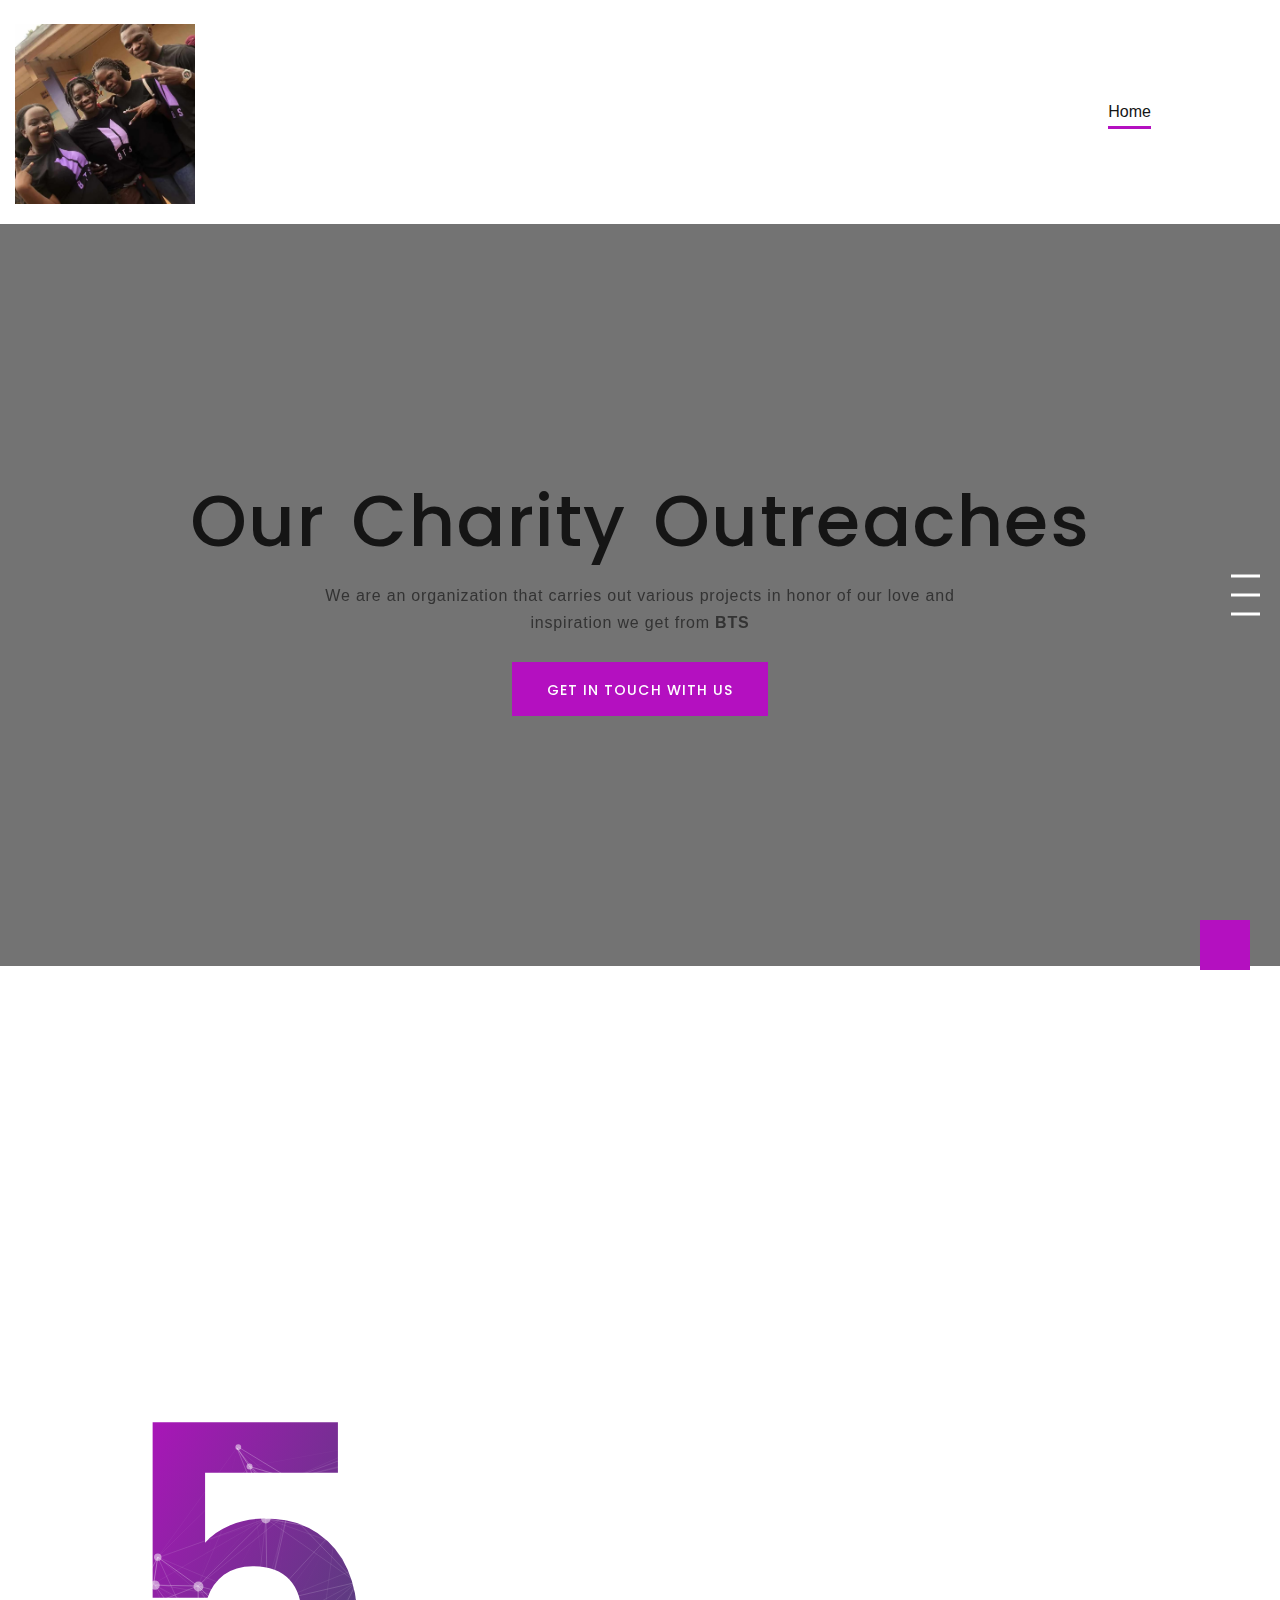
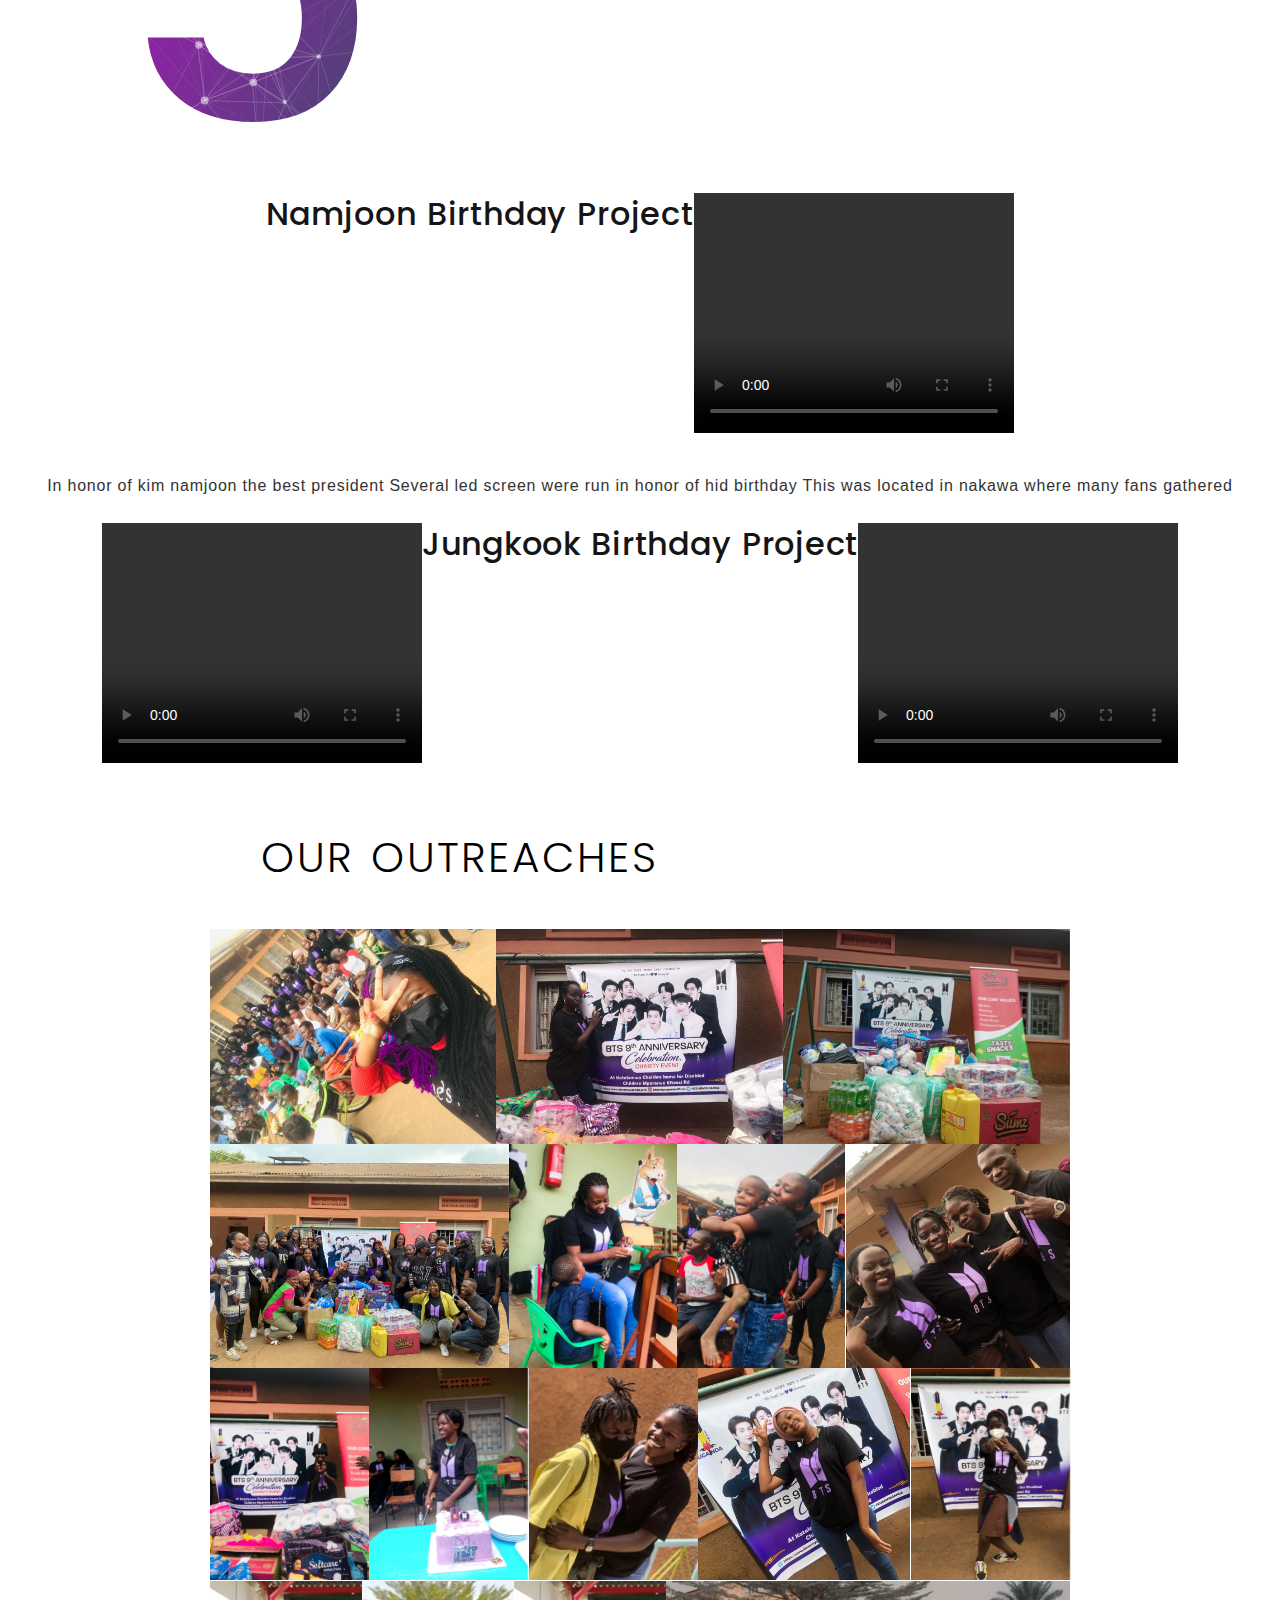
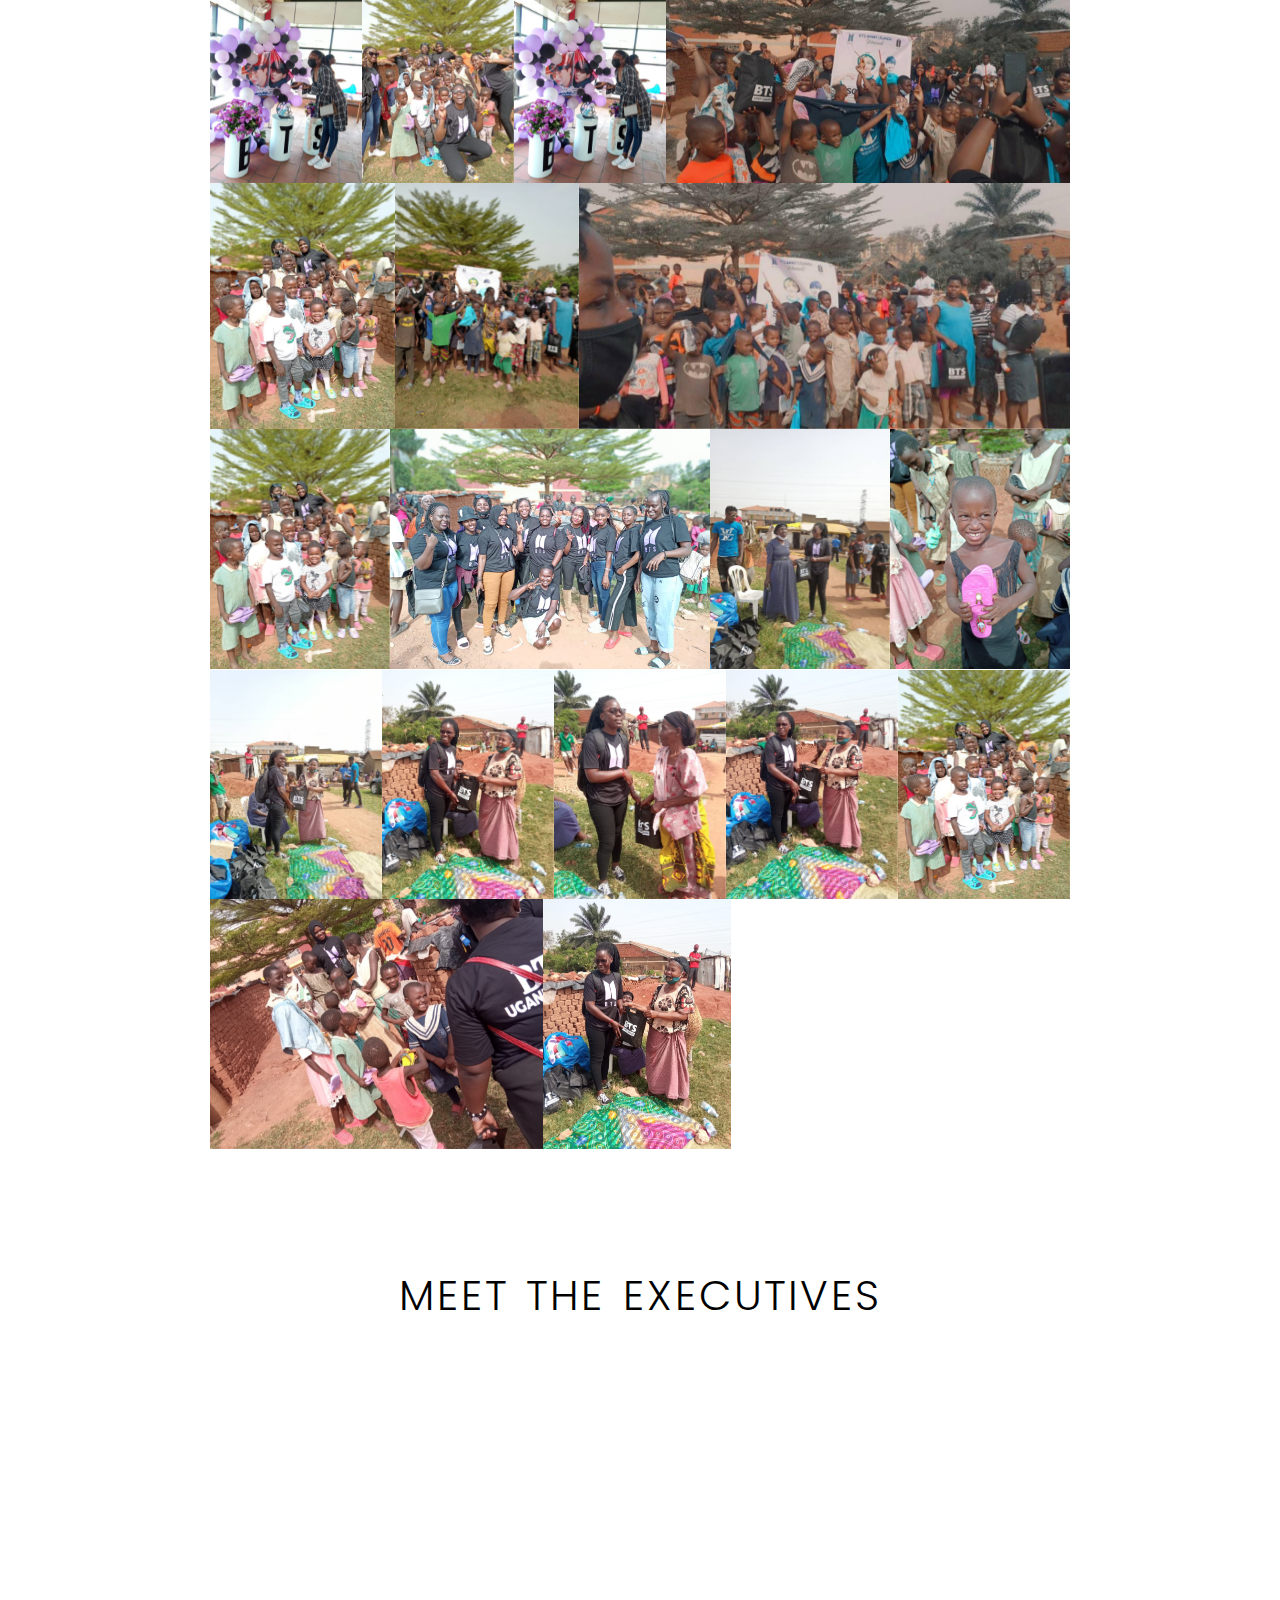
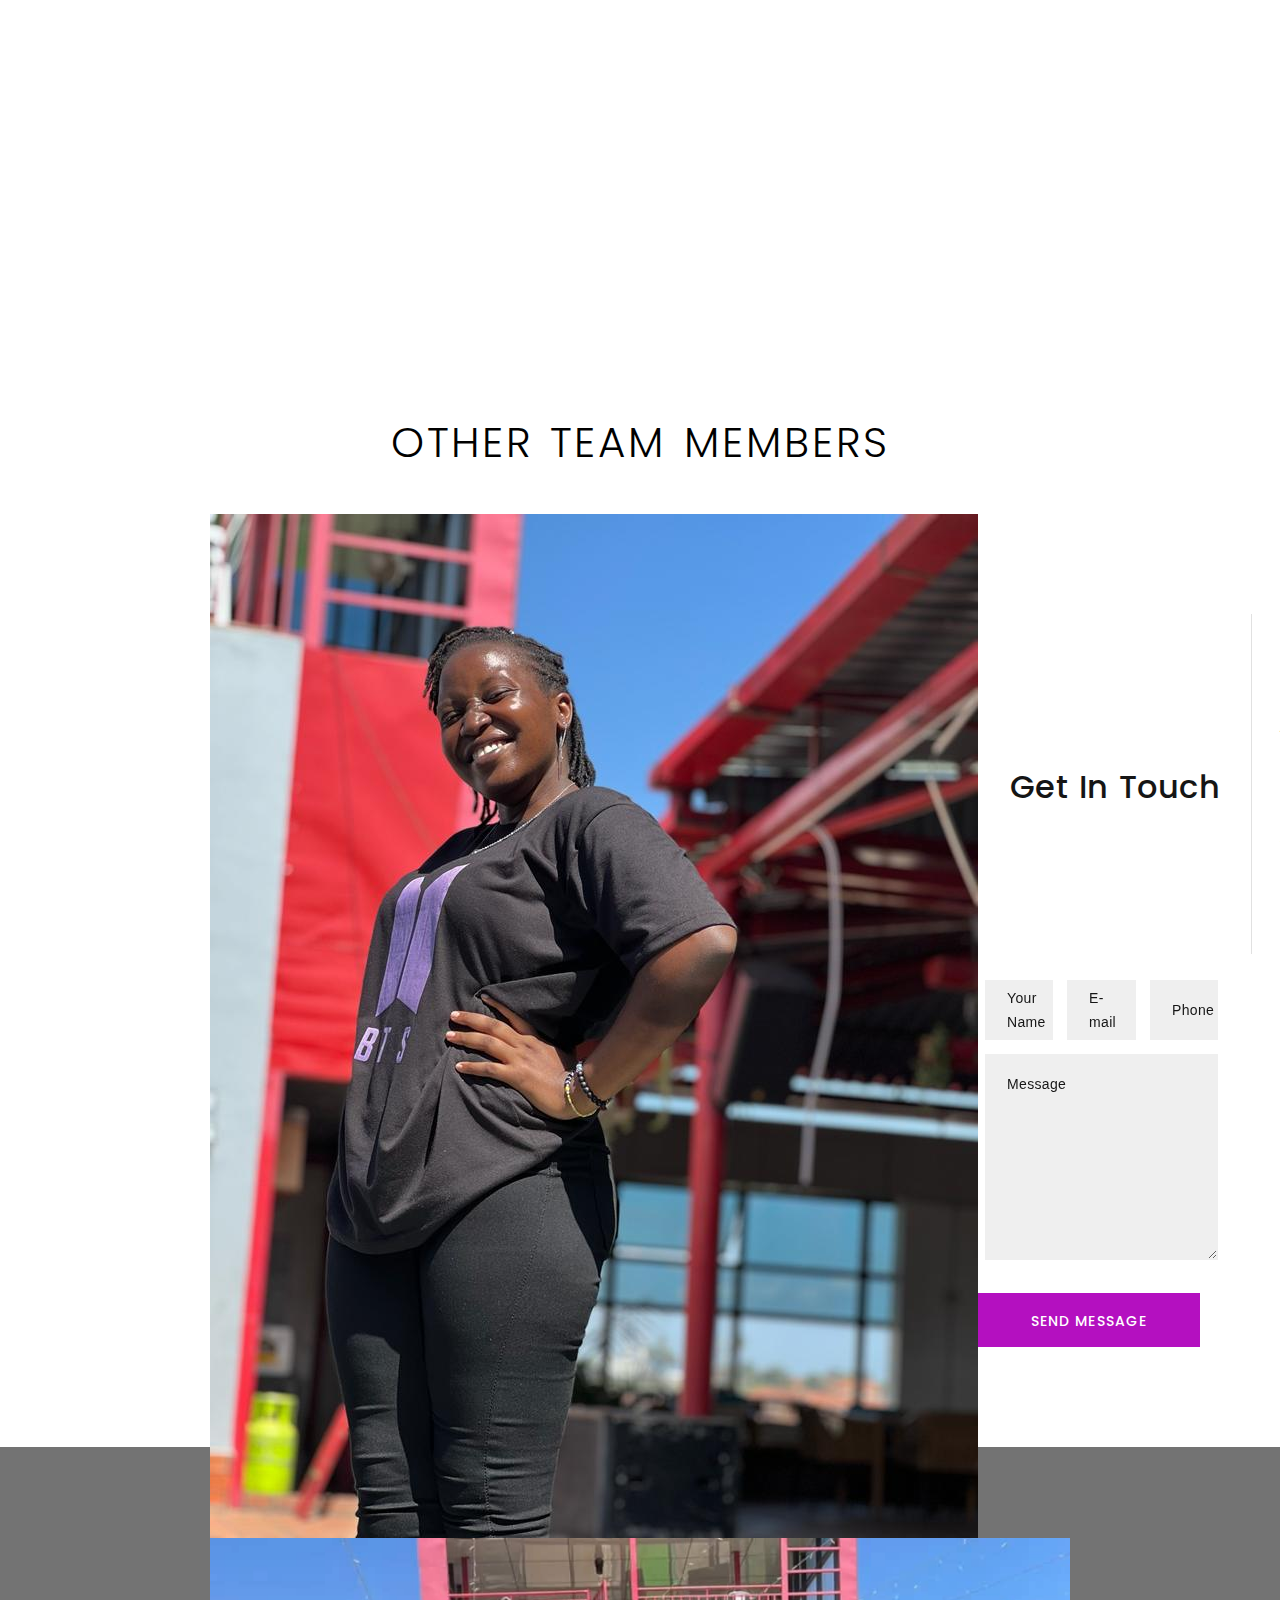
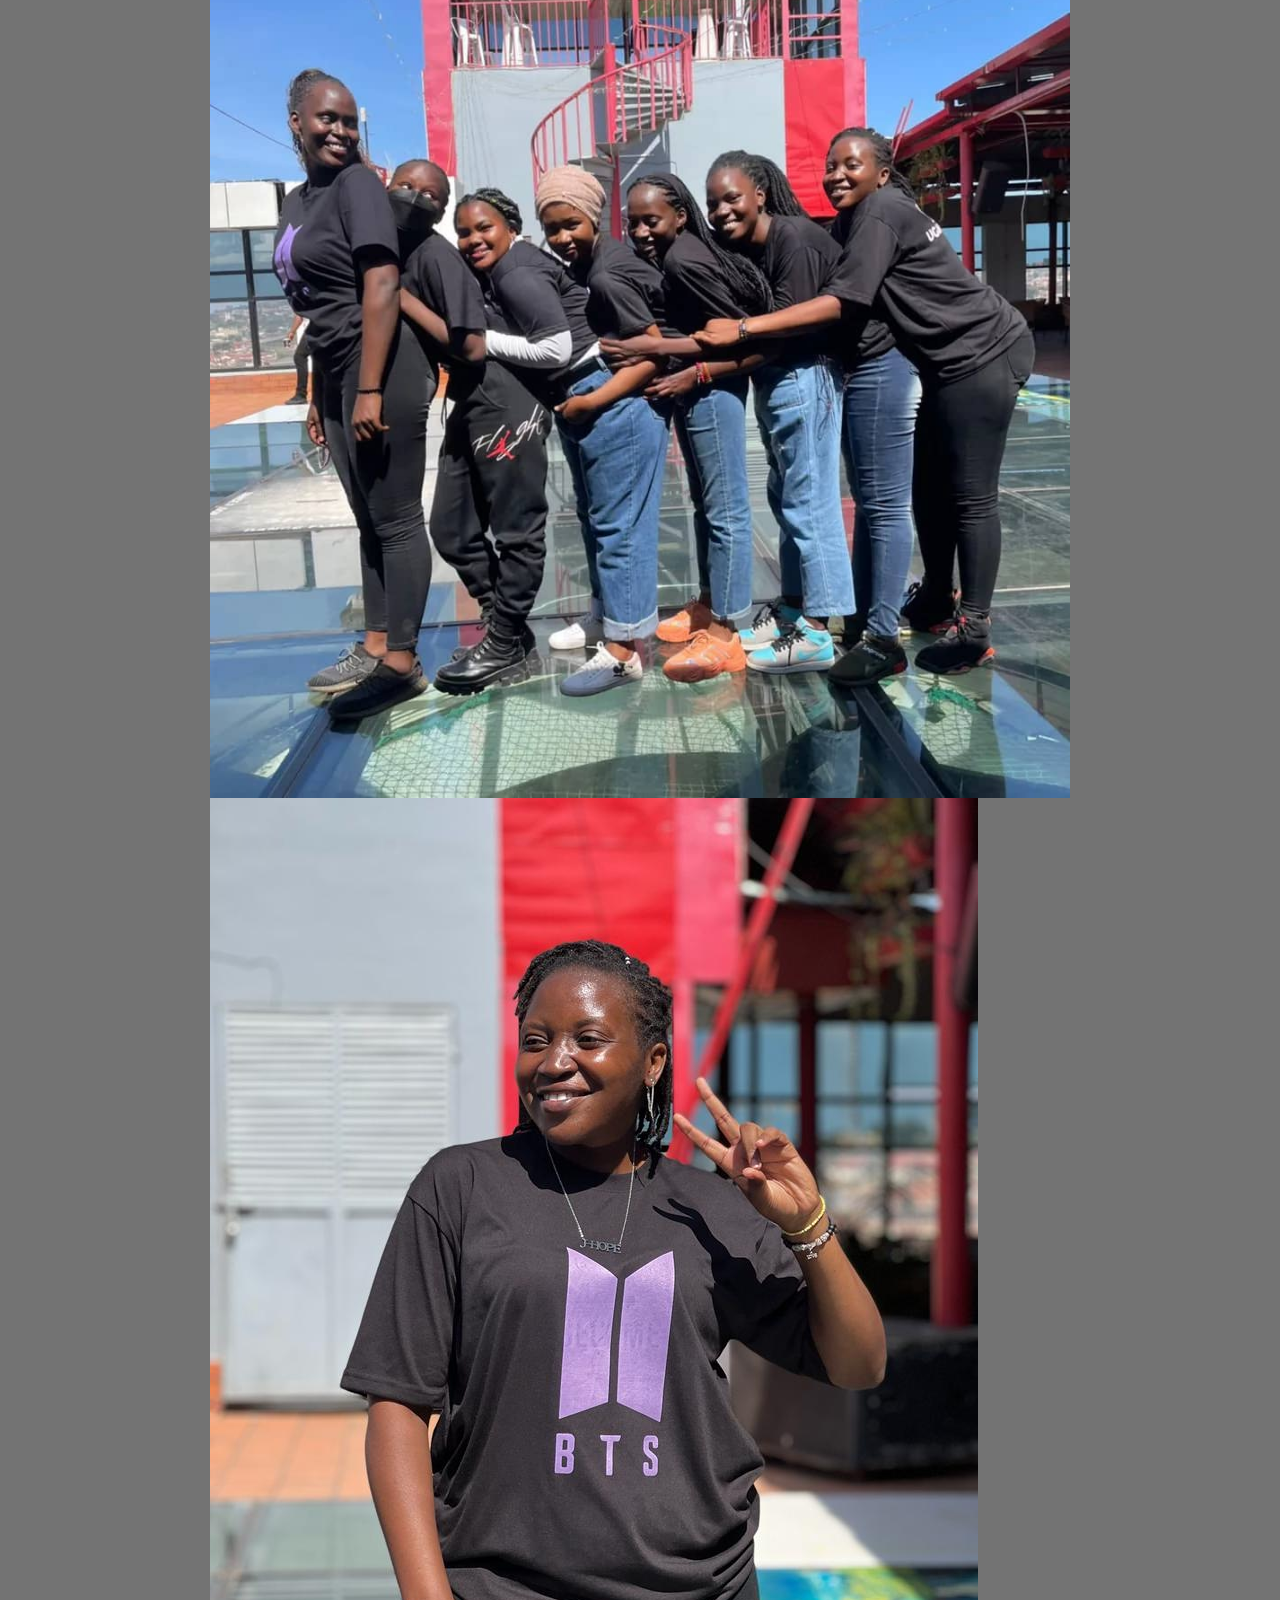
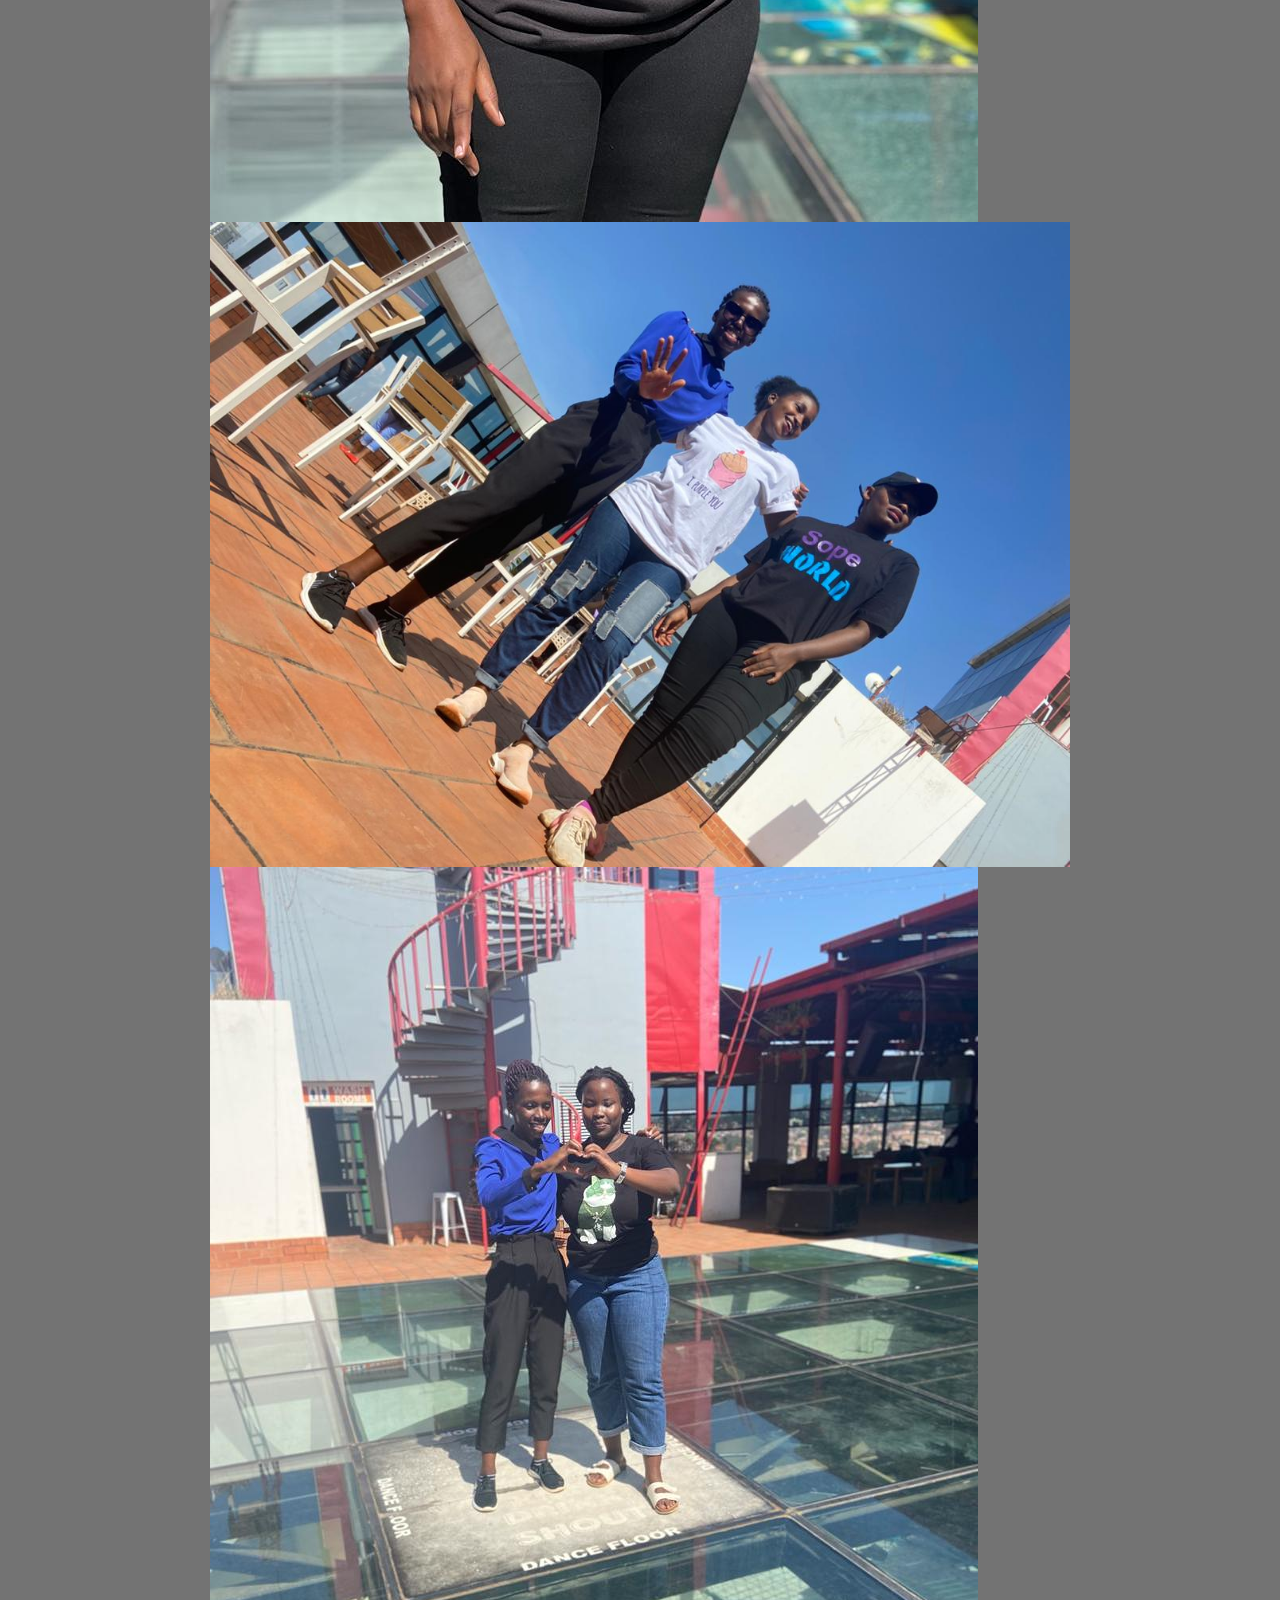
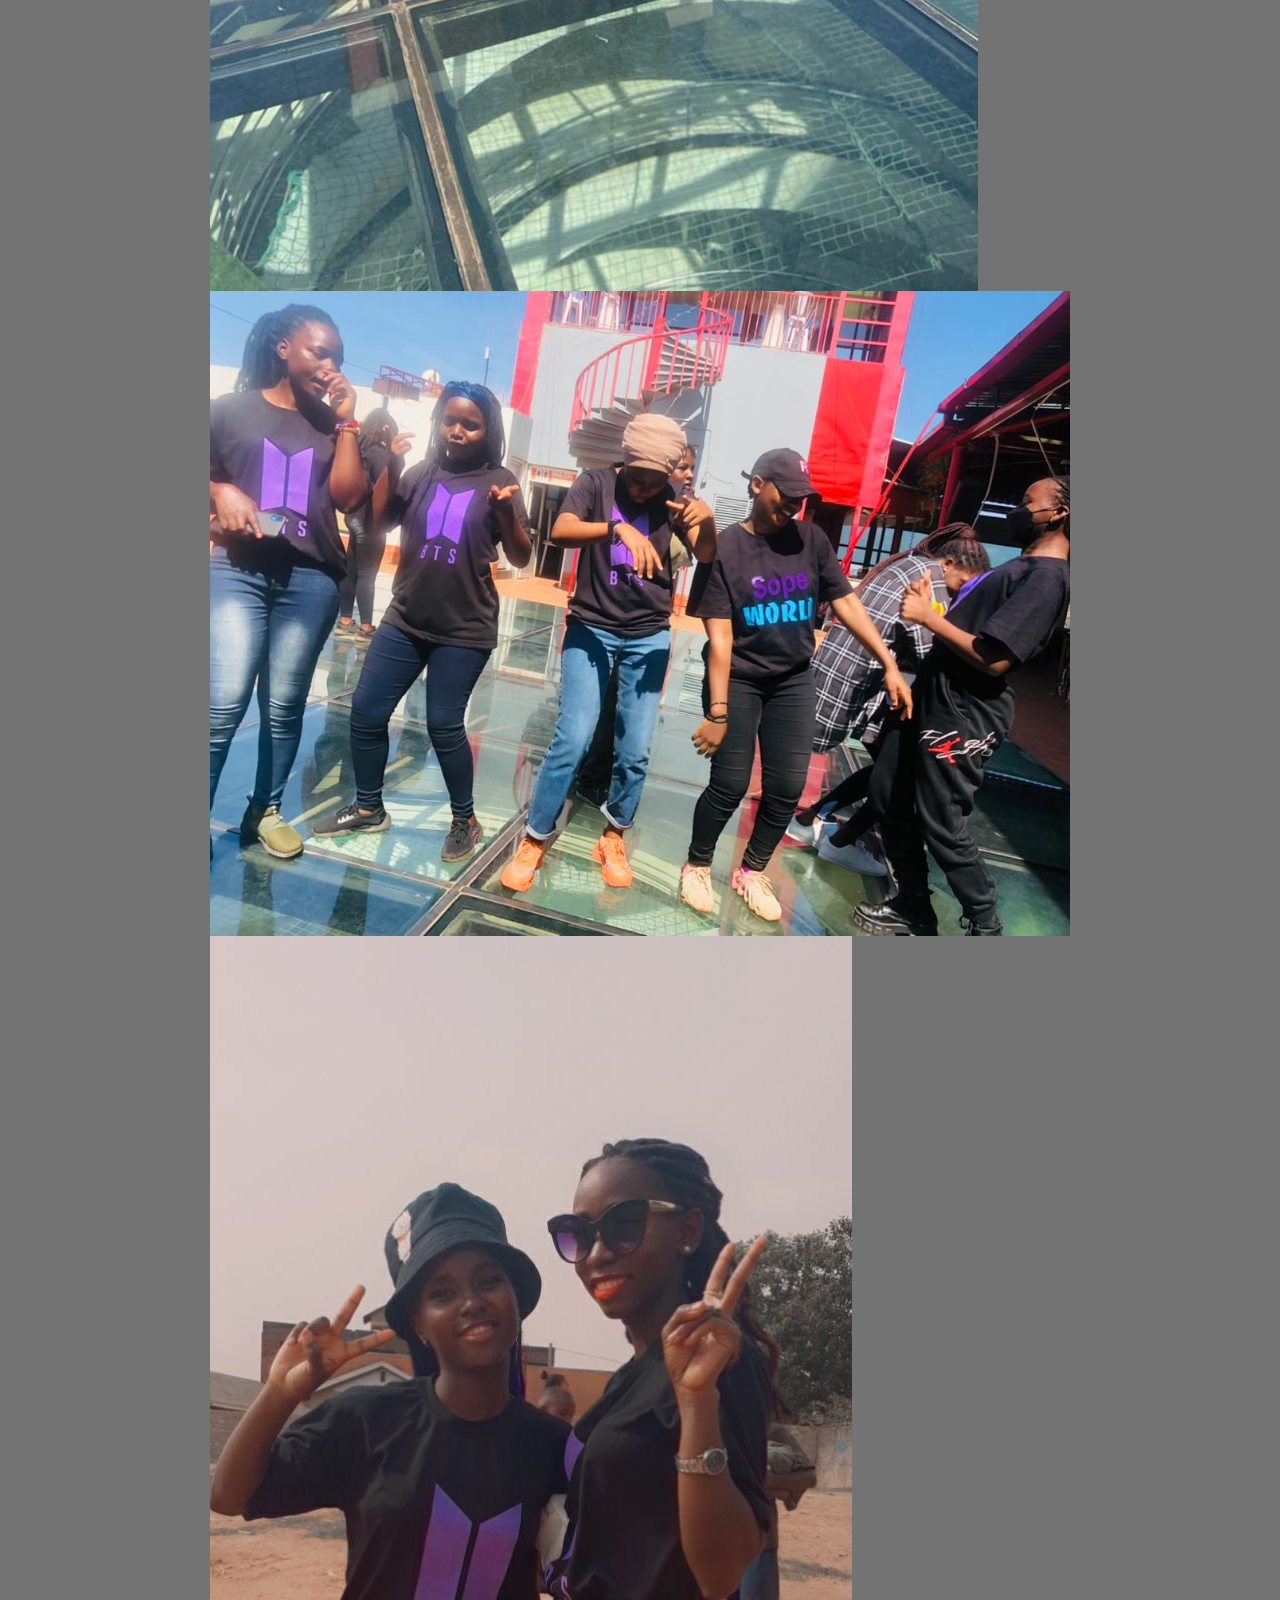
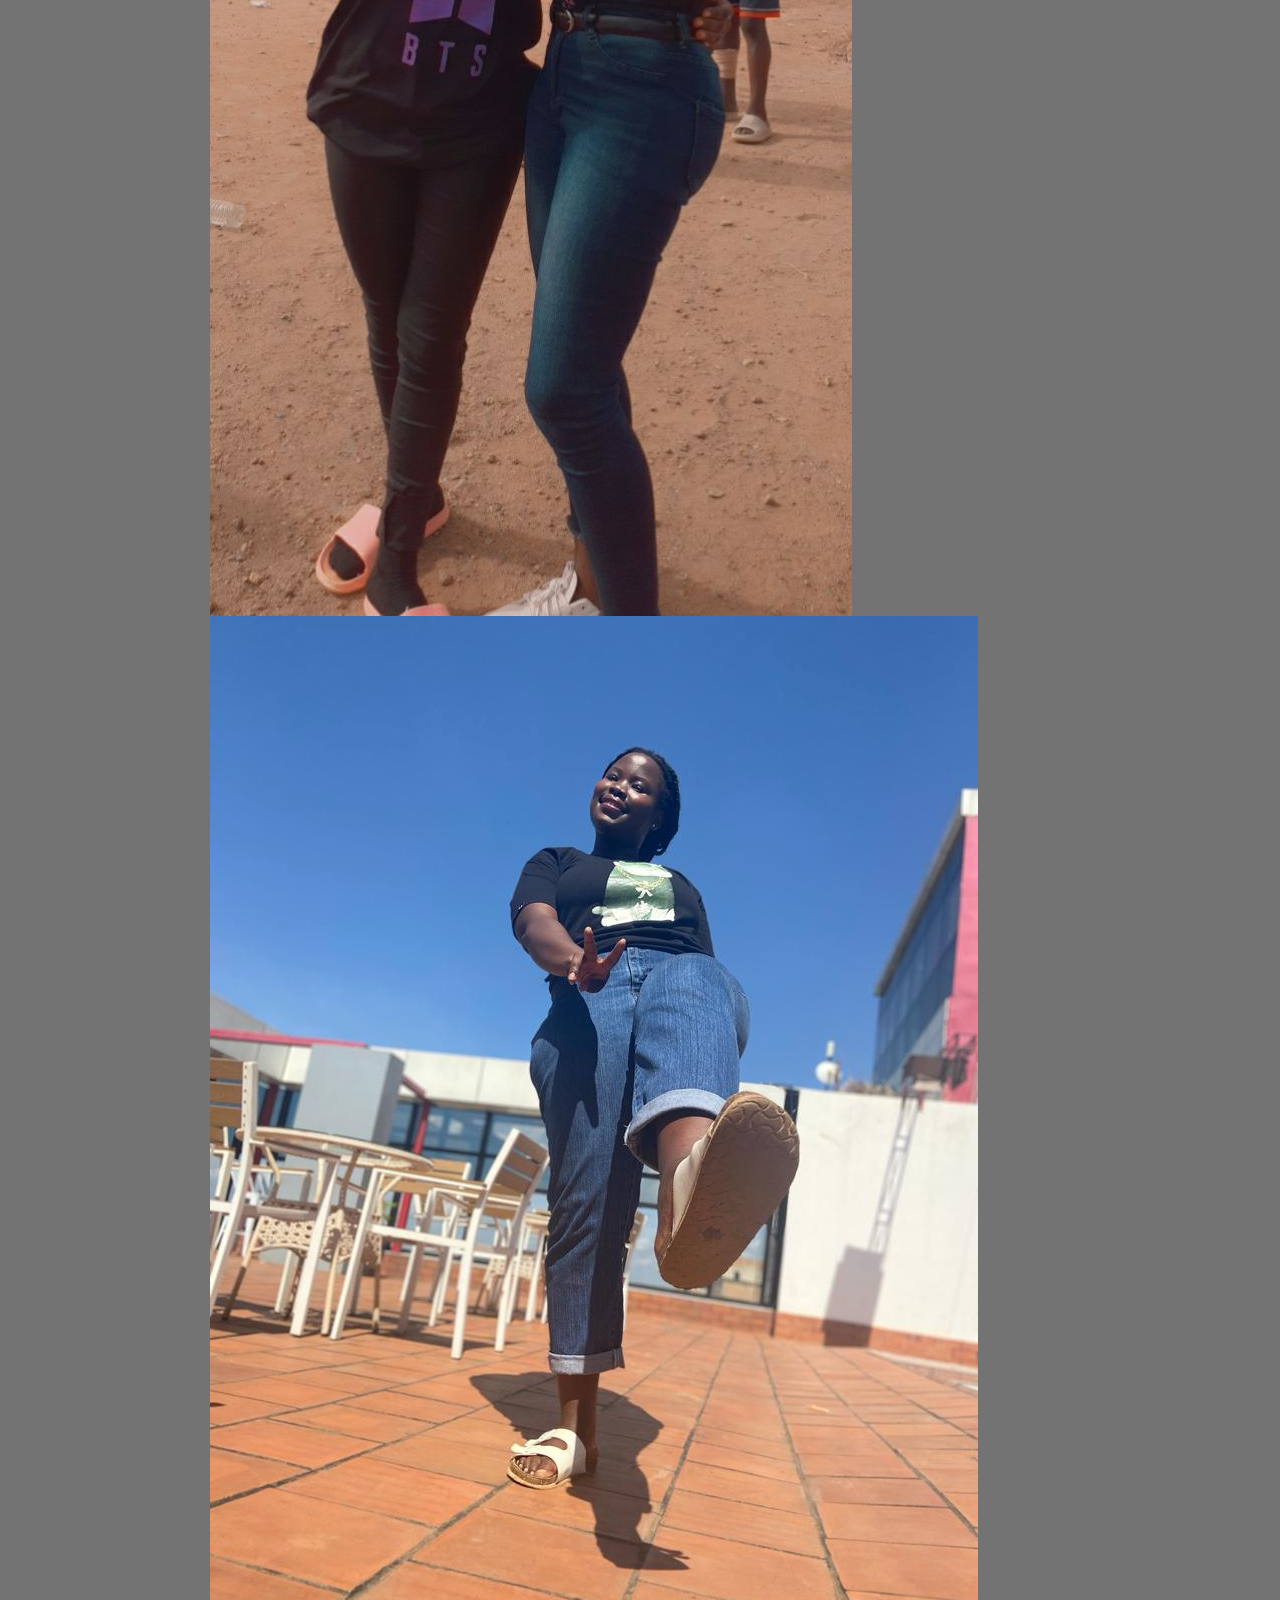
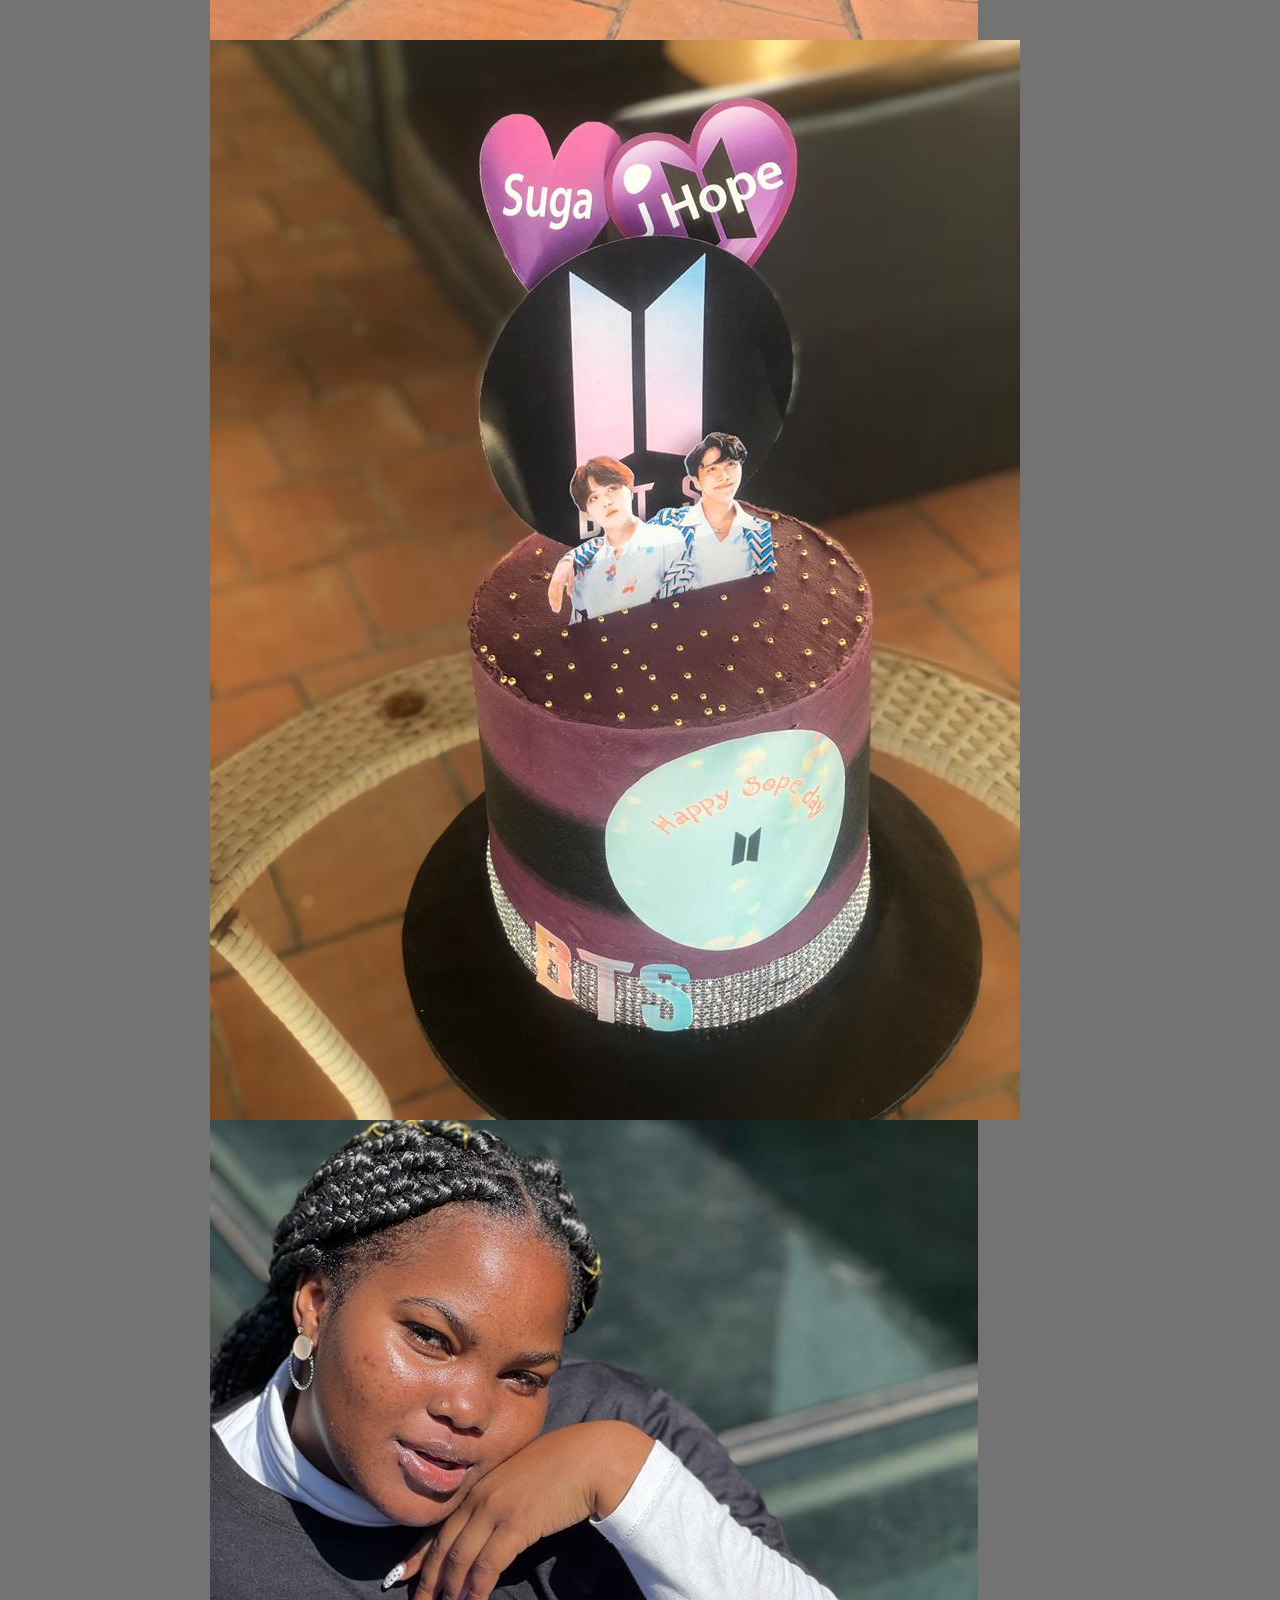
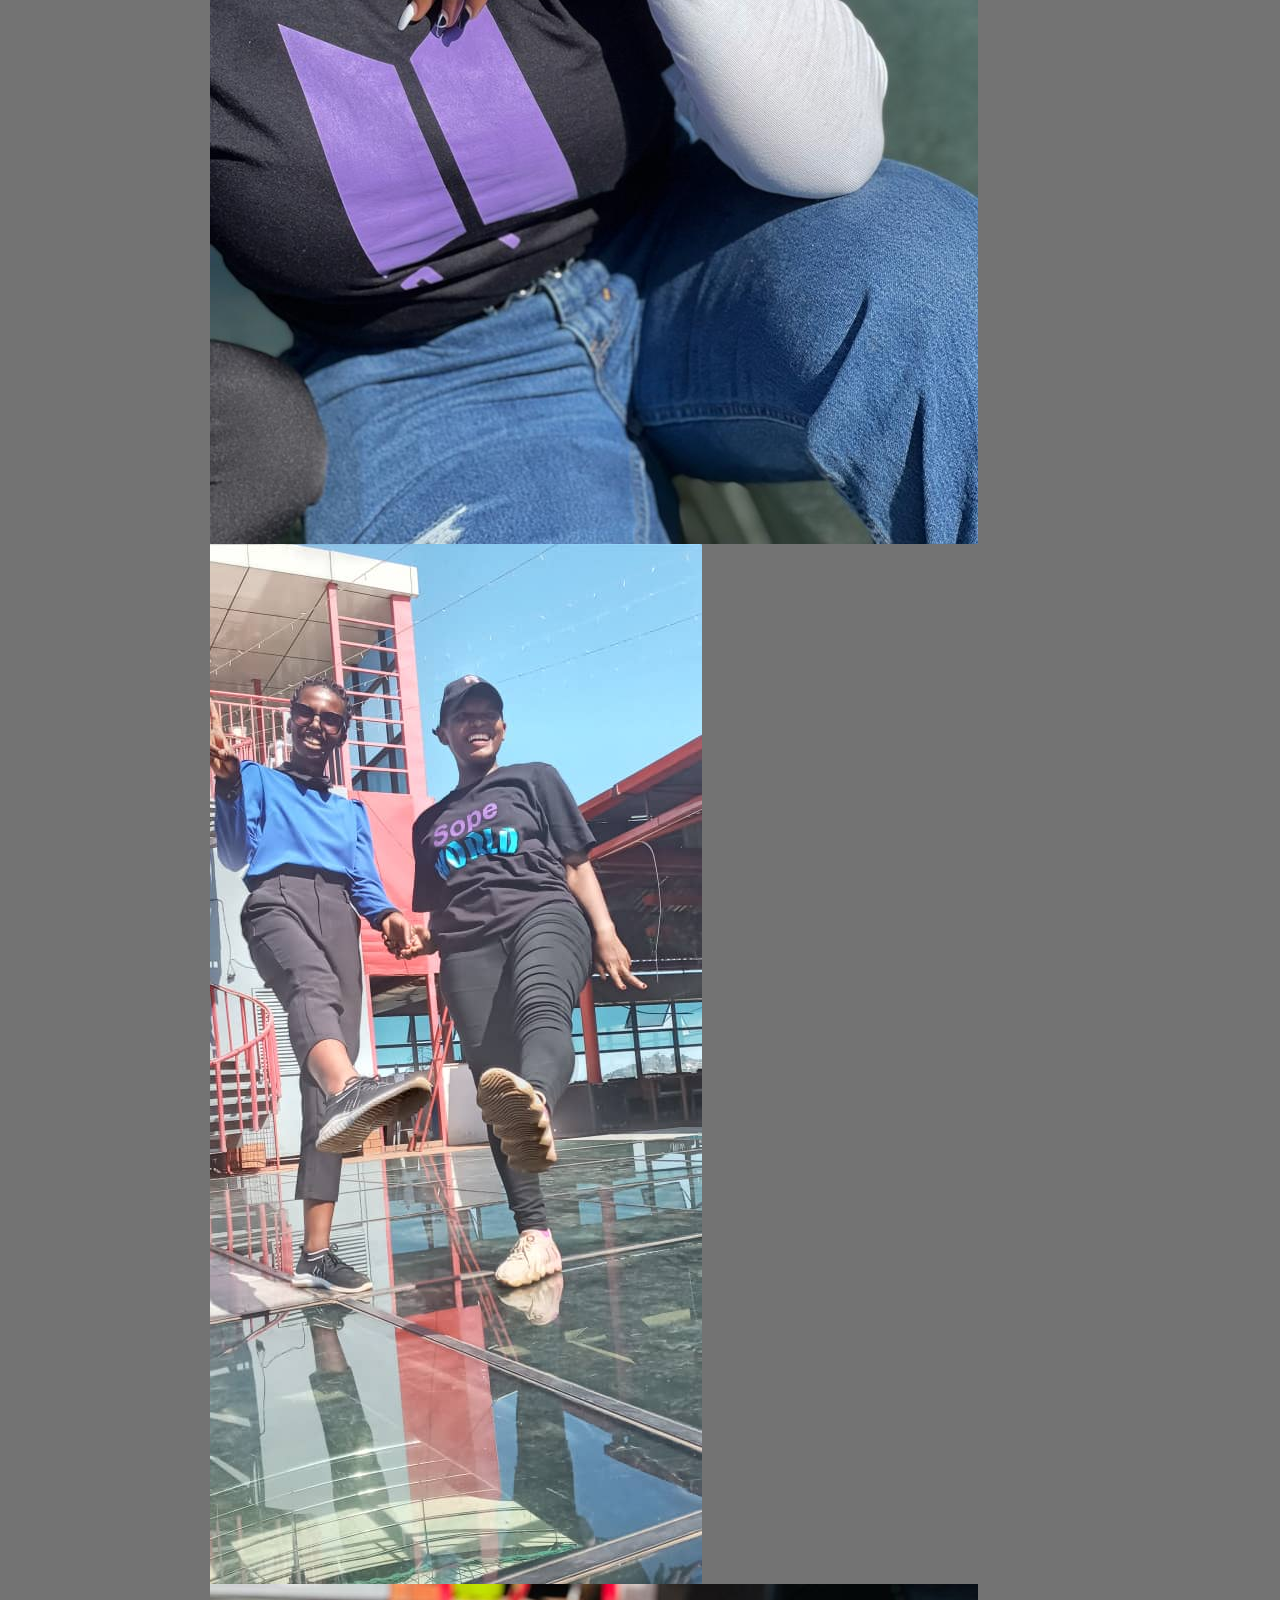
==== projects.html @ e6d438ee "update gallery" ====
<!DOCTYPE html>
<html class="wide wow-animation" lang="en">

<head>
    <title>BTS Army Uganda</title>
    <meta name="format-detection" content="telephone=no">
    <meta name="description" content="This BTS Army Funbase website. Youths full of passion of serving the youths in several communities of the country." />

    <meta name="viewport" content="width=device-width, height=device-height, initial-scale=1.0, maximum-scale=1.0, user-scalable=0">
    <meta http-equiv="X-UA-Compatible" content="IE=edge">
    <meta charset="utf-8">
    <link rel="icon" href="./assets/img/logo.png" type="image/x-icon">

    <!-- font awesome -->
    <link rel=”stylesheet” href=”https://cdnjs.cloudflare.com/ajax/libs/font-awesome/4.7.0/css/font-awesome.min.css”>
    <!-- /font-awesome -->



    <!-- Stylesheets-->
    <link rel="stylesheet" type="text/css" href="//fonts.googleapis.com/css?family=Poppins:400,500,600%7CTeko:300,400,500%7CMaven+Pro:500">
    <link rel="stylesheet" href="./assets2/css/bootstrap.css">
    <link rel="stylesheet" href="./assets2/css/fonts.css">
    <link rel="stylesheet" href="./assets2/css/style.css">
    <link rel="icon" type="image/png" href="./assets/img/favicon.png">
    <link rel="stylesheet" href="https://fonts.googleapis.com/icon?family=Material+Icons">
    <style>
        .ie-panel {
            display: none;
            background: #212121;
            padding: 10px 0;
            box-shadow: 3px 3px 5px 0 rgba(0, 0, 0, .3);
            clear: both;
            text-align: center;
            position: relative;
            z-index: 1;
        }
        
        html.ie-10 .ie-panel,
        html.lt-ie-10 .ie-panel {
            display: block;
        }
        
        .fa:hover {
            opacity: 0.9;
        }
    </style>
</head>

<body>

    <div class="page">
        <div id="home">
            <div class="rd-navbar-wrap">
                <nav class="rd-navbar rd-navbar-classic" data-layout="rd-navbar-fixed" data-sm-layout="rd-navbar-fixed" data-md-layout="rd-navbar-fixed" data-md-device-layout="rd-navbar-fixed" data-lg-layout="rd-navbar-static" data-lg-device-layout="rd-navbar-fixed"
                    data-xl-layout="rd-navbar-static" data-xl-device-layout="rd-navbar-static" data-xxl-layout="rd-navbar-static" data-xxl-device-layout="rd-navbar-static" data-lg-stick-up-offset="46px" data-xl-stick-up-offset="46px" data-xxl-stick-up-offset="46px"
                    data-lg-stick-up="true" data-xl-stick-up="true" data-xxl-stick-up="true">
                    <div class="rd-navbar-main-outer">
                        <div class="rd-navbar-main">
                            <!-- RD Navbar Panel-->
                            <div class="rd-navbar-panel">
                                <!-- RD Navbar Toggle-->
                                <button class="rd-navbar-toggle" data-rd-navbar-toggle=".rd-navbar-nav-wrap"><span></span></button>
                                <!-- RD Navbar Brand-->
                                <div class="rd-navbar-brand">
                                    <a class="brand" href="index.html"><img src="./assets/img/pro.jpg" alt="index" width="600" height="50" /></a>
                                </div>
                            </div>
                            <div class="rd-navbar-main-element">
                                <div class="rd-navbar-nav-wrap">
                                  
                                    <ul class="rd-navbar-nav">
                                        <li class="rd-nav-item active"><a class="rd-nav-link" href="./index.html" margin="50px" width="100%">Home</a></li>

                                    </ul>
                                </div>
                            </div>
                        </div>
                    </div>
                </nav>
            </div>
            </header>

            <!-- Swiper-->
            <section class="section swiper-container swiper-slider swiper-slider-classic" data-loop="true" data-autoplay="4859" data-simulate-touch="true" data-direction="vertical" data-nav="false">
                <div class="swiper-wrapper text-center">
                    <div class="swiper-slide" data-slide-bg="./assets/img/pro2.jpeg">
                        <div class="swiper-slide-caption section-md">
                            <div class="container">
                                <h1 data-caption-animate="fadeInLeft" data-caption-delay="0">Our Charity Outreaches</h1>
                                <p class="text-width-large" data-caption-animate="fadeInRight" data-caption-delay="100">We are an organization that carries out various projects in honor of our love and inspiration we get from <strong>BTS</strong> </p><a class="button button-primary button-ujarak" href="#modalCta" data-toggle="modal" data-caption-animate="fadeInUp"
                                    data-caption-delay="200">Get in Touch with us</a>
                            </div>
                        </div>
                    </div>
                    <div class="swiper-slide" data-slide-bg="images/slider-1-slide-4-1770x742.jpg">
                        <div class="swiper-slide-caption section-md">
                            <div class="container">
                                <h1 data-caption-animate="fadeInLeft" data-caption-delay="0">Collaborative Team</h1>
                                <p class="text-width-large" data-caption-animate="fadeInRight" data-caption-delay="100">We are a team of youths full of passion to giving back to the communities that we live in.</p><a class="button button-primary button-ujarak" href="#modalCta" data-toggle="modal" data-caption-animate="fadeInUp" data-caption-delay="200">Get in touch</a>
                            </div>
                        </div>
                    </div>
                    <div class="swiper-slide" data-slide-bg="images/slider-1-slide-6-1770x742.jpg">
                        <div class="swiper-slide-caption section-md">
                            <div class="container">
                                <h1 data-caption-animate="fadeInLeft" data-caption-delay="0">Lead by our core value to giving back. </h1>
                                <p class="text-width-large" data-caption-animate="fadeInRight" data-caption-delay="100">We work on the core principles of our Army which are <br>love <br>Charity <br>integrity </p><a class="button button-primary button-ujarak" href="#modalCta" data-toggle="modal" data-caption-animate="fadeInUp" data-caption-delay="200">Get in touch</a>
                            </div>
                        </div>
                    </div>
                </div>
                <!-- Swiper Pagination-->
                <div class="swiper-pagination__module">
                    <div class="swiper-pagination__fraction"><span class="swiper-pagination__fraction-index">00</span><span class="swiper-pagination__fraction-divider">/</span><span class="swiper-pagination__fraction-count">00</span></div>
                    <div class="swiper-pagination__divider"></div>
                    <div class="swiper-pagination"></div>
                </div>
            </section>

        </div>

        <!-- Latest Projects-->
        <section class="section section-sm section-fluid bg-default text-center" id="projects">
            <div class="container-fluid">
                <h2 class="wow fadeInLeft">Latest Outreaches</h2>
                <p class="quote-jean wow fadeInRight" data-wow-delay=".1s">5 Years of charity work, we have visted several disability homes by a shared love for global superstars (BTS) working together to improve the world around us by, giving back to the community, promoting self-love and spreading positivity
                    through music which motivates the youths</p>

            </div>
        </section>

        <!-- Years of experience-->
        <section class="section section-sm bg-default">
            <div class="container">
                <div class="row row-30 row-xl-24 justify-content-center align-items-center align-items-lg-start text-left">
                    <div class="col-md-6 col-lg-5 col-xl-4 text-center">
                        <a class="text-img" href="#">
                            <div id="particles-js"></div><span class="counter">5</span></a>
                    </div>
                    <div class="col-sm-8 col-md-6 col-lg-5 col-xl-4">
                        <div class="text-width-extra-small offset-top-lg-24 wow fadeInUp">
                            <h3 class="title-decoration-lines-left">Years of Charity</h3>
                            <p class="text-gray-500">working hand in hand to support the the youths of different background.</p><a class="button button-secondary button-pipaluk" href="#">Get in touch</a>
                        </div>
                    </div>
                    <div class="col-sm-10 col-md-8 col-lg-6 col-xl-4 wow fadeInRight" data-wow-delay=".1s">
                        <div class="row justify-content-center border-2-column offset-top-xl-26">
                            <div class="col-9 col-sm-6">
                                <div class="counter-amy">
                                    <div class="counter-amy-number"><span class="counter">1</span><span class="symbol">k</span>
                                    </div>
                                    <h6 class="counter-amy-title">Youths Supported</h6>
                                </div>
                            </div>
                            <div class="col-9 col-sm-6">
                                <div class="counter-amy">
                                    <div class="counter-amy-number"><span class="counter">400</span>
                                    </div>
                                    <h6 class="counter-amy-title">Team Members</h6>
                                </div>
                            </div>
                            <div class="col-9 col-sm-6">
                                <div class="counter-amy">
                                    <div class="counter-amy-number"><span class="counter">9</span>
                                    </div>
                                    <h6 class="counter-amy-title">communities reached</h6>
                                </div>
                            </div>
                            <div class="col-9 col-sm-6">
                                <div class="counter-amy">
                                    <div class="counter-amy-number"><span class="counter">18</span>
                                    </div>
                                    <h6 class="counter-amy-title">Outreaches</h6>
                                </div>
                            </div>
                        </div>
                    </div>
                   
                    <h3>   Namjoon birthday project </h3>
                   <video width="320" height="240" controls>
  <source src="./assets/img/jeon.mp4" type="video/mp4">



</video>
             <p>In honor of kim namjoon the best president

Several led screen were run in honor of hid birthday 

This was located in nakawa where many fans gathered</p>
                    
                    
    <video width="320" height="240" controls>

  <source src="./assets/img/kim.mp4" type="video/mp4">
                     
</video>  
                    <h3> Jungkook birthday project </h3>
                    
      <video width="320" height="240" controls>
  
                       <source src="./assets/img/kim2.mp4" type="video/mp4">
</video> 
                    
                    
                    
                    

    

		

		<div class="m-p-g">

			<div class="m-p-g__thumbs" data-google-image-layout data-max-height="250">

                <h2>Our outreaches</h2>

		<a href="#"><img src="./assets/img/projects/showcase6.jpg  " data-full="./assets/img/projects/showcase6.jpg" class="m-p-g__thumbs-img" /></a>

        <a href="#"><img src="./assets/img/projects/charity3.jpg" data-full="./assets/img/projects/charity3.jpg" class="m-p-g__thumbs-img" /></a>

        <a href="#"><img src="./assets/img/projects/charity4.jpg" data-full="./assets/img/projects/charity4.jpg" class="m-p-g__thumbs-img" /></a>

        <a href="#"><img src="./assets/img/projects/charity5.jpg" data-full="./assets/img/projects/charity5.jpg" class="m-p-g__thumbs-img" /></a>

        <a href="#"><img src="./assets/img/projects/care.jpg" data-full="./assets/img/projects/care.jpg" class="m-p-g__thumbs-img" /></a>

        <a href="#"><img src="./assets/img/projects/care3.jpg" data-full="./assets/img/projects/care3.jpg" class="m-p-g__thumbs-img" /></a>

        <a href="#"><img src="./assets/img/projects/group1.jpg" data-full="./assets/img/projects/group1.jpg" class="m-p-g__thumbs-img" /></a>

        <a href="#"><img src="./assets/img/slider-3.jpg" data-full="./assets/img/slider-3.jpg" class="m-p-g__thumbs-img" /></a>

        <a href="#"><img src="./assets/img/projects/celebrate.jpg" data-full="./assets/img/projects/celebrate.jpg" class="m-p-g__thumbs-img" /></a>

        <a href="#"><img src="./assets/img/projects/showcase5.jpg" data-full="./assets/img/projects/showcase5.jpg" class="m-p-g__thumbs-img" /></a>

        <a href="#"><img src="./assets/img/projects/zash.jpg" data-full="./assets/img/projects/zash.jpg" class="m-p-g__thumbs-img" /></a>

        <a href="#"><img src="./assets/img/projects/showcase2.jpg" data-full="./assets/img/projects/showcase2.jpg" class="m-p-g__thumbs-img" /></a>

        <a href="#"><img src="./assets/img/projects/zash (1).jpeg" data-full="./assets/img/projects/zash (1).jpeg" class="m-p-g__thumbs-img" /></a>

        <a href="#"><img src="./assets/img/projects/zash (41).jpeg" data-full="./assets/img/projects/zash (41).jpeg" class="m-p-g__thumbs-img" /></a>

        <a href="#"><img src="./assets/img/projects/zash (1).jpeg" data-full="./assets/img/projects/zash (1).jpeg" class="m-p-g__thumbs-img" /></a>

        <a href="#"><img src="./assets/img/projects/zash (37).jpeg" data-full="./assets/img/projects/zash (37).jpeg" class="m-p-g__thumbs-img" /></a>

        <a href="#"><img src="./assets/img/projects/zash (39).jpeg" data-full="./assets/img/projects/zash (39).jpeg" class="m-p-g__thumbs-img" /></a>
			<a href="#"><img src="./assets/img/projects/zash (43).jpeg" data-full="./assets/img/projects/zash (43).jpeg" class="m-p-g__thumbs-img" /></a>
			<a href="#"><img src="./assets/img/projects/zash (42).jpeg" data-full="./assets/img/projects/zash (42).jpeg" class="m-p-g__thumbs-img" /></a>
			<a href="#"><img src="./assets/img/projects/zash (39).jpeg" data-full="./assets/img/projects/zash (39).jpeg" class="m-p-g__thumbs-img" /></a>



            

			<a href="#"><img src="./assets/img/projects/zash (46).jpeg" data-full="./assets/img/projects/zash (46).jpeg" class="m-p-g__thumbs-img" /></a>
			<a href="#"><img src="./assets/img/projects/zash (49).jpeg" data-full="./assets/img/projects/zash (49).jpeg" class="m-p-g__thumbs-img" /></a>
			<a href="#"><img src="./assets/img/projects/zash (52).jpeg" data-full="./assets/img/projects/zash (52).jpeg" class="m-p-g__thumbs-img" /></a>
			<a href="#"><img src="./assets/img/projects/zash (53).jpeg" data-full="./assets/img/projects/zash (53).jpeg" class="m-p-g__thumbs-img" /></a>
			<a href="#"><img src="./assets/img/projects/zash (55).jpeg" data-full="./assets/img/projects/zash (55).jpeg" class="m-p-g__thumbs-img" /></a>
			<a href="#"><img src="./assets/img/projects/zash (56).jpeg" data-full="./assets/img/projects/zash (56).jpeg" class="m-p-g__thumbs-img" /></a>
			<a href="#"><img src="./assets/img/projects/zash (57).jpeg" data-full="./assets/img/projects/zash (57).jpeg" class="m-p-g__thumbs-img" /></a>
			<a href="#"><img src="./assets/img/projects/zash (59).jpeg" data-full="./assets/img/projects/zash (59).jpeg" class="m-p-g__thumbs-img" /></a>
			<a href="#"><img src="./assets/img/projects/zash (58).jpeg" data-full="./assets/img/projects/zash (58).jpeg" class="m-p-g__thumbs-img" /></a>
			<a href="#"><img src="./assets/img/projects/zash (60).jpeg" data-full="./assets/img/projects/zash (60).jpeg" class="m-p-g__thumbs-img" /></a>



        <!-- fullscreen --><div class="m-p-g__fullscreen"></div><!-- end fullscreen -->

			</div><!-- end m-p-g__thumbs -->

		</div><!-- end gallery -->


                   
                    
                </div>
            </div>

        </section>

        <!-- Meet The Team-->
        <section class="section section-sm section-fluid bg-default" id="team">
            <div class="container-fluid">
                <h2>Meet The Executives</h2>
                <div class="row row-sm row-30 justify-content-center">
                    <div class="col-md-6 col-lg-5 col-xl-3 wow fadeInRight">
                        <!-- Team Classic-->
                        <article class="team-classic team-classic-lg">
                            <a class="team-classic-figure" href="#"><img src="./assets/img/team/team-0.png" alt="" width="420" height="424" /></a>
                            <div class="team-classic-caption">
                                <h4 class="team-classic-name"><a href="#">Namatovu Rashidah</a></h4>
                                <p class="team-classic-status">Chairperson</p>
                            </div>
                        </article>
                    </div>
                    <div class="col-md-6 col-lg-5 col-xl-3 wow fadeInRight" data-wow-delay=".1s">
                        <!-- Team Classic-->
                        <article class="team-classic team-classic-lg">
                            <a class="team-classic-figure" href="#"><img src="./assets/img/team/team-1.png" alt="" width="420" height="424" /></a>
                            <div class="team-classic-caption">
                                <h4 class="team-classic-name"><a href="#">Nankabirwa Esther</a></h4>
                                <p class="team-classic-status">Human Rights Manager</p>
                            </div>
                        </article>
                    </div>
                    <div class="col-md-6 col-lg-5 col-xl-3 wow fadeInRight" data-wow-delay=".2s">
                        <!-- Team Classic-->
                        <article class="team-classic team-classic-lg">
                            <a class="team-classic-figure" href="#"><img src="./assets/img/team/team-3.png" alt="" width="420" height="424" /></a>
                            <div class="team-classic-caption">
                                <h4 class="team-classic-name"><a href="#">Namigadde Tracy</a></h4>
                                <p class="team-classic-status">Managing Director</p>
                            </div>
                        </article>
                    </div>
                    <div class="col-md-6 col-lg-5 col-xl-3 wow fadeInRight" data-wow-delay=".3s">
                        <!-- Team Classic-->
                        <article class="team-classic team-classic-lg">
                            <a class="team-classic-figure" href="#"><img src="assets/img/team/team-6.jpg" alt="Zash" width="420" height="424" /></a>
                            <div class="team-classic-caption">
                                <h4 class="team-classic-name"><a href="#">Mondera Zaharah</a></h4>
                                <p class="team-classic-status">Secretary</p>
                            </div>
                        </article>
                    </div>

                </div>
            </div>
                    <div class="m-p-g">

                        <div class="m-p-g__thumbs" data-google-image-layout data-max-height="250">
            
                            <h2>Other Team Members</h2>
            
                    <a href="#"><img src="./assets/img/members/zash (14).jpeg" data-full="./assets/img/members/zash (14).jpeg" class="m-p-g__thumbs-img" /></a>
            
                    <a href="#"><img src="./assets/img/members/zash (12).jpeg" data-full="./assets/img/members/zash (12).jpeg" class="m-p-g__thumbs-img" /></a>
            
                    <a href="#"><img src="./assets/img/members/zash (10).jpeg" data-full="./assets/img/members/zash (10).jpeg" class="m-p-g__thumbs-img" /></a>
            
                    <a href="#"><img src="./assets/img/members/zash (11).jpeg" data-full="./assets/img/members/zash (11).jpeg" class="m-p-g__thumbs-img" /></a>
            
                    <a href="#"><img src="./assets/img/members/zash (7).jpeg" data-full="./assets/img/members/zash (7).jpeg" class="m-p-g__thumbs-img" /></a>
            
                    <a href="#"><img src="./assets/img/members/zash (6).jpeg" data-full="./assets/img/members/zash (6).jpeg" class="m-p-g__thumbs-img" /></a>
                    <a href="#"><img src="./assets/img/members/zash (54).jpeg" data-full="./assets/img/members/zash (54).jpeg" class="m-p-g__thumbs-img" /></a>
                    <a href="#"><img src="./assets/img/members/zash (5).jpeg" data-full="./assets/img/members/zash (5).jpeg" class="m-p-g__thumbs-img" /></a>
                    <a href="#"><img src="./assets/img/members/zash (4).jpeg" data-full="./assets/img/members/zash (4).jpeg" class="m-p-g__thumbs-img" /></a>
                    <a href="#"><img src="./assets/img/members/zash (38).jpeg" data-full="./assets/img/members/zash (38).jpeg" class="m-p-g__thumbs-img" /></a>
                    <a href="#"><img src="./assets/img/members/zash (9).jpeg" data-full="./assets/img/members/zash (9).jpeg" class="m-p-g__thumbs-img" /></a>
                    <a href="#"><img src="./assets/img/members/zash (34).jpeg" data-full="./assets/img/members/zash (34).jpeg" class="m-p-g__thumbs-img" /></a>
                    <a href="#"><img src="./assets/img/members/zash (36).jpeg" data-full="./assets/img/members/zash (36).jpeg" class="m-p-g__thumbs-img" /></a>
                    <a href="#"><img src="./assets/img/members/zash (32).jpeg" data-full="./assets/img/members/zash (32).jpeg" class="m-p-g__thumbs-img" /></a>
                    <a href="#"><img src="./assets/img/members/zash (31).jpeg" data-full="./assets/img/members/zash (31).jpeg" class="m-p-g__thumbs-img" /></a>
                    <a href="#"><img src="./assets/img/members/zash (25).jpeg" data-full="./assets/img/members/zash (25).jpeg" class="m-p-g__thumbs-img" /></a>
                    <a href="#"><img src="./assets/img/members/zash (33).jpeg" data-full="./assets/img/members/zash (33).jpeg" class="m-p-g__thumbs-img" /></a>
                    <a href="#"><img src="./assets/img/members/zash (30).jpeg" data-full="./assets/img/members/zash (30).jpeg" class="m-p-g__thumbs-img" /></a>
                    <a href="#"><img src="./assets/img/members/zash (29).jpeg" data-full="./assets/img/members/zash (29).jpeg" class="m-p-g__thumbs-img" /></a>
                    <a href="#"><img src="./assets/img/members/zash (3).jpeg" data-full="./assets/img/members/zash (3).jpeg" class="m-p-g__thumbs-img" /></a>
                    <a href="#"><img src="./assets/img/members/zash (28).jpeg" data-full="./assets/img/members/zash (28).jpeg" class="m-p-g__thumbs-img" /></a>
                    <a href="#"><img src="./assets/img/members/zash (27).jpeg" data-full="./assets/img/members/zash (27).jpeg" class="m-p-g__thumbs-img" /></a>
                    <a href="#"><img src="./assets/img/projects/showcase7 (1).jpeg" data-full="./assets/img/projects/showcase7 (1).jpeg" class="m-p-g__thumbs-img" /></a>
                    <a href="#"><img src="./assets/img/members/zash (26).jpeg" data-full="./assets/img/members/zash (26).jpeg" class="m-p-g__thumbs-img" /></a>
                    <a href="#"><img src="./assets/img/members/zash (23).jpeg" data-full="./assets/img/members/zash (23).jpeg" class="m-p-g__thumbs-img" /></a>
                    <a href="#"><img src="./assets/img/projects/showcase7 (2).jpeg" data-full="./assets/img/projects/showcase7 (2).jpeg" class="m-p-g__thumbs-img" /></a>
                    <a href="#"><img src="./assets/img/members/zash (24).jpeg" data-full="./assets/img/members/zash (24).jpeg" class="m-p-g__thumbs-img" /></a>
                    <a href="#"><img src="./assets/img/members/zash (22).jpeg" data-full="./assets/img/members/zash (22).jpeg" class="m-p-g__thumbs-img" /></a>
                    <a href="#"><img src="./assets/img/members/zash (21).jpeg" data-full="./assets/img/members/zash (21).jpeg" class="m-p-g__thumbs-img" /></a>
                    <a href="#"><img src="./assets/img/members/zash (20).jpeg" data-full="./assets/img/members/zash (20).jpeg" class="m-p-g__thumbs-img" /></a>
                    <a href="#"><img src="./assets/img/members/zash (2).jpeg" data-full="./assets/img/members/zash (2).jpeg" class="m-p-g__thumbs-img" /></a>
                    <a href="#"><img src="./assets/img/members/zash (19).jpeg" data-full="./assets/img/members/zash (19).jpeg" class="m-p-g__thumbs-img" /></a>
                    <a href="#"><img src="./assets/img/members/zash (18).jpeg" data-full="./assets/img/members/zash (18).jpeg" class="m-p-g__thumbs-img" /></a>
                    <a href="#"><img src="./assets/img/members/zash (17).jpeg" data-full="./assets/img/members/zash (17).jpeg" class="m-p-g__thumbs-img" /></a>
                    <a href="#"><img src="./assets/img/members/zash (16).jpeg" data-full="./assets/img/members/zash (16).jpeg" class="m-p-g__thumbs-img" /></a>
                    <a href="#"><img src="./assets/img/team/team-6.jpg" data-full="./assets/img/team/team-6.jpg" class="m-p-g__thumbs-img" /></a>
                    <a href="#"><img src="./assets/img/members/zash (15).jpeg" data-full="./assets/img/members/zash (15).jpeg" class="m-p-g__thumbs-img" /></a>
                    <a href="#"><img src="./assets/img/members/zash (13).jpeg" data-full="./assets/img/members/zash (13).jpeg" class="m-p-g__thumbs-img" /></a>
                
            
                    <!-- fullscreen --><div class="m-p-g__fullscreen"></div><!-- end fullscreen -->
            
                        </div><!-- end m-p-g__thumbs -->
            
                    </div><!-- end gallery -->

        </section>


        <!-- Contact Form-->
        <section class="section section-sm section-last bg-default text-left" id="contacts">
            <div class="container">
                <article class="title-classic">
                    <div class="title-classic-title">
                        <h3>Get in touch</h3>
                    </div>
                    <div class="title-classic-text">
                        <p>If you have any questions, just fill in the contact form, and we will answer you shortly.</p>
                    </div>
                </article>
                <form class="rd-form rd-form-variant-2 rd-mailform" data-form-output="form-output-global" data-form-type="contact" method="post" action="bat/rd-mailform.php">
                    <div class="row row-14 gutters-14">
                        <div class="col-md-4">
                            <div class="form-wrap">
                                <input class="form-input" id="contact-your-name-2" type="text" name="name" data-constraints="@Required">
                                <label class="form-label" for="contact-your-name-2">Your Name</label>
                            </div>
                        </div>
                        <div class="col-md-4">
                            <div class="form-wrap">
                                <input class="form-input" id="contact-email-2" type="email" name="email" data-constraints="@Email @Required">
                                <label class="form-label" for="contact-email-2">E-mail</label>
                            </div>
                        </div>
                        <div class="col-md-4">
                            <div class="form-wrap">
                                <input class="form-input" id="contact-phone-2" type="text" name="phone" data-constraints="@Numeric">
                                <label class="form-label" for="contact-phone-2">Phone</label>
                            </div>
                        </div>
                        <div class="col-12">
                            <div class="form-wrap">
                                <label class="form-label" for="contact-message-2">Message</label>
                                <textarea class="form-input textarea-lg" id="contact-message-2" name="message" data-constraints="@Required"></textarea>
                            </div>
                        </div>
                    </div>
                    <button class="button button-primary button-pipaluk" type="submit">Send Message</button>
                </form>
            </div>
        </section>

        <!-- Bottom Banner-->

        <!-- RD Google Map-->

        <!-- Page Footer-->

        <div class="modal fade" id="modalCta" tabindex="-1" role="dialog" aria-hidden="true">
            <div class="modal-dialog" role="document">
                <div class="modal-content">
                    <div class="modal-header">
                        <h4>Contact Us</h4>
                        <button class="close" type="button" data-dismiss="modal" aria-label="Close"><span aria-hidden="true">×</span></button>
                    </div>
                    <div class="modal-body">
                        <form class="rd-form rd-form-variant-2 rd-mailform" data-form-output="form-output-global" data-form-type="contact-modal" method="post" action="bat/rd-mailform.php">
                            <div class="row row-14 gutters-14">
                                <div class="col-12">
                                    <div class="form-wrap">
                                        <input class="form-input" id="contact-modal-name" type="text" name="name" data-constraints="@Required">
                                        <label class="form-label" for="contact-modal-name">Your Name</label>
                                    </div>
                                </div>
                                <div class="col-12">
                                    <div class="form-wrap">
                                        <input class="form-input" id="contact-modal-email" type="email" name="email" data-constraints="@Email @Required">
                                        <label class="form-label" for="contact-modal-email">E-mail</label>
                                    </div>
                                </div>
                                <div class="col-12">
                                    <div class="form-wrap">
                                        <input class="form-input" id="contact-modal-phone" type="text" name="phone" data-constraints="@Numeric">
                                        <label class="form-label" for="contact-modal-phone">Phone</label>
                                    </div>
                                </div>
                                <div class="col-12">
                                    <div class="form-wrap">
                                        <label class="form-label" for="contact-modal-message">Message</label>
                                        <textarea class="form-input textarea-lg" id="contact-modal-message" name="message" data-constraints="@Required"></textarea>
                                    </div>
                                </div>
                            </div>
                            <button class="button button-primary button-pipaluk" type="submit">Send Message</button>
                        </form>
                    </div>
                </div>
            </div>
        </div>
        </div>
        <!-- Footer -->
        <footer class=" text-center " style="background-color:#9e17a1;">
            <!-- Grid container -->
            <div class="container p-4">

                <!-- Section: Social media -->


                <!-- Section: Text -->
                <section class="mb-4">
                    <p>
                        We are an organization that carries out various projects in honor of our love and inspiration we get from <strong>BTS</strong> .
                        <p> <strong>BTS Uganda A.R.M.Y (Adorable Representative Mc for Youth)</strong> is a community or group of young passionate individuals brought together by a shared love for global superstars (BTS) working together to improve the world
                            around us by, giving back to the community, promoting self-love and spreading positivity through music which motivates the youths</p>
                    </p>
                    </p>
                </section>
                <!-- Section: Text -->


            </div>
            <!-- Grid container -->

            <!-- Copyright -->
            <div class="text-center p-3" style="background-color: rgba(0, 0, 0, 0.2)">
                © 2022 Copyright:
                <a class="text-dark" href="#">BTS Army Uganda</a>
            </div>
            <!-- Copyright -->

        </footer>
        <!-- Footer -->
        <!-- Global Mailform Output-->
        <div class="snackbars" id="form-output-global"></div>
        <!-- Javascript-->
        <script src="./assets2/js/core.min.js"></script>
        <script src="./assets2/js/script.js"></script>
        <!-- coded by Himic-->
</body>

</html>
---- assets2/css/fonts.css ----
/*
*
* Fonts
*//*
*
* Font Awesome Icons 4.7.0
* --------------------------------------------------
*/@font-face {	font-family: 'FontAwesome';	src: url("../fonts/fontawesome-webfont.eot?v=4.7.0");	src: url("../fonts/fontawesome-webfont.eot?#iefix&v=4.7.0") format("embedded-opentype"), url("../fonts/fontawesome-webfont.woff2?v=4.7.0") format("woff2"), url("../fonts/fontawesome-webfont.woff?v=4.7.0") format("woff"), url("../fonts/fontawesome-webfont.ttf?v=4.7.0") format("truetype"), url("../fonts/fontawesome-webfont.svg?v=4.7.0#fontawesomeregular") format("svg");	font-weight: normal;	font-style: normal;}.fa {	display: inline-block;	font-family: 'FontAwesome';	font-size: inherit;	text-rendering: auto;	-webkit-font-smoothing: antialiased;	-moz-osx-font-smoothing: grayscale;}[class*='fa-']:before {	font-weight: 400;	font-family: 'FontAwesome';}/* makes the font 33% larger relative to the icon container */.fa-lg {	font-size: 1.33333333em;	line-height: 0.75em;	vertical-align: -15%;}.fa-2x {	font-size: 2em;}.fa-3x {	font-size: 3em;}.fa-4x {	font-size: 4em;}.fa-5x {	font-size: 5em;}.fa-fw {	width: 1.28571429em;	text-align: center;}.fa-ul {	padding-left: 0;	margin-left: 2.14285714em;	list-style-type: none;}.fa-ul > li {	position: relative;}.fa-li {	position: absolute;	left: -2.14285714em;	width: 2.14285714em;	top: 0.14285714em;	text-align: center;}.fa-li.fa-lg {	left: -1.85714286em;}.fa-border {	padding: .2em .25em .15em;	border: solid 0.08em #eeeeee;	border-radius: .1em;}.fa-pull-left {	float: left;}.fa-pull-right {	float: right;}.fa.fa-pull-left {	margin-right: .3em;}.fa.fa-pull-right {	margin-left: .3em;}/* Deprecated as of 4.4.0 */.pull-right {	float: right;}.pull-left {	float: left;}.fa.pull-left {	margin-right: .3em;}.fa.pull-right {	margin-left: .3em;}.fa-spin {	-webkit-animation: fa-spin 2s infinite linear;	animation: fa-spin 2s infinite linear;}.fa-pulse {	-webkit-animation: fa-spin 1s infinite steps(8);	animation: fa-spin 1s infinite steps(8);}@-webkit-keyframes fa-spin {	0% {		-webkit-transform: rotate(0deg);		transform: rotate(0deg);	}	100% {		-webkit-transform: rotate(359deg);		transform: rotate(359deg);	}}@keyframes fa-spin {	0% {		-webkit-transform: rotate(0deg);		transform: rotate(0deg);	}	100% {		-webkit-transform: rotate(359deg);		transform: rotate(359deg);	}}.fa-rotate-90 {	-ms-filter: "progid:DXImageTransform.Microsoft.BasicImage(rotation=1)";	-webkit-transform: rotate(90deg);	-ms-transform: rotate(90deg);	transform: rotate(90deg);}.fa-rotate-180 {	-ms-filter: "progid:DXImageTransform.Microsoft.BasicImage(rotation=2)";	-webkit-transform: rotate(180deg);	-ms-transform: rotate(180deg);	transform: rotate(180deg);}.fa-rotate-270 {	-ms-filter: "progid:DXImageTransform.Microsoft.BasicImage(rotation=3)";	-webkit-transform: rotate(270deg);	-ms-transform: rotate(270deg);	transform: rotate(270deg);}.fa-flip-horizontal {	-ms-filter: "progid:DXImageTransform.Microsoft.BasicImage(rotation=0, mirror=1)";	-webkit-transform: scale(-1, 1);	-ms-transform: scale(-1, 1);	transform: scale(-1, 1);}.fa-flip-vertical {	-ms-filter: "progid:DXImageTransform.Microsoft.BasicImage(rotation=2, mirror=1)";	-webkit-transform: scale(1, -1);	-ms-transform: scale(1, -1);	transform: scale(1, -1);}:root .fa-rotate-90,:root .fa-rotate-180,:root .fa-rotate-270,:root .fa-flip-horizontal,:root .fa-flip-vertical {	filter: none;}.fa-stack {	position: relative;	display: inline-block;	width: 2em;	height: 2em;	line-height: 2em;	vertical-align: middle;}.fa-stack-1x,.fa-stack-2x {	position: absolute;	left: 0;	width: 100%;	text-align: center;}.fa-stack-1x {	line-height: inherit;}.fa-stack-2x {	font-size: 2em;}.fa-inverse {	color: #ffffff;}/* Font Awesome uses the Unicode Private Use Area (PUA) to ensure screen
   readers do not read off random characters that represent icons */.fa-glass:before {	content: "\f000";}.fa-music:before {	content: "\f001";}.fa-search:before {	content: "\f002";}.fa-envelope-o:before {	content: "\f003";}.fa-heart:before {	content: "\f004";}.fa-star:before {	content: "\f005";}.fa-star-o:before {	content: "\f006";}.fa-user:before {	content: "\f007";}.fa-film:before {	content: "\f008";}.fa-th-large:before {	content: "\f009";}.fa-th:before {	content: "\f00a";}.fa-th-list:before {	content: "\f00b";}.fa-check:before {	content: "\f00c";}.fa-remove:before,.fa-close:before,.fa-times:before {	content: "\f00d";}.fa-search-plus:before {	content: "\f00e";}.fa-search-minus:before {	content: "\f010";}.fa-power-off:before {	content: "\f011";}.fa-signal:before {	content: "\f012";}.fa-gear:before,.fa-cog:before {	content: "\f013";}.fa-trash-o:before {	content: "\f014";}.fa-home:before {	content: "\f015";}.fa-file-o:before {	content: "\f016";}.fa-clock-o:before {	content: "\f017";}.fa-road:before {	content: "\f018";}.fa-download:before {	content: "\f019";}.fa-arrow-circle-o-down:before {	content: "\f01a";}.fa-arrow-circle-o-up:before {	content: "\f01b";}.fa-inbox:before {	content: "\f01c";}.fa-play-circle-o:before {	content: "\f01d";}.fa-rotate-right:before,.fa-repeat:before {	content: "\f01e";}.fa-refresh:before {	content: "\f021";}.fa-list-alt:before {	content: "\f022";}.fa-lock:before {	content: "\f023";}.fa-flag:before {	content: "\f024";}.fa-headphones:before {	content: "\f025";}.fa-volume-off:before {	content: "\f026";}.fa-volume-down:before {	content: "\f027";}.fa-volume-up:before {	content: "\f028";}.fa-qrcode:before {	content: "\f029";}.fa-barcode:before {	content: "\f02a";}.fa-tag:before {	content: "\f02b";}.fa-tags:before {	content: "\f02c";}.fa-book:before {	content: "\f02d";}.fa-bookmark:before {	content: "\f02e";}.fa-print:before {	content: "\f02f";}.fa-camera:before {	content: "\f030";}.fa-font:before {	content: "\f031";}.fa-bold:before {	content: "\f032";}.fa-italic:before {	content: "\f033";}.fa-text-height:before {	content: "\f034";}.fa-text-width:before {	content: "\f035";}.fa-align-left:before {	content: "\f036";}.fa-align-center:before {	content: "\f037";}.fa-align-right:before {	content: "\f038";}.fa-align-justify:before {	content: "\f039";}.fa-list:before {	content: "\f03a";}.fa-dedent:before,.fa-outdent:before {	content: "\f03b";}.fa-indent:before {	content: "\f03c";}.fa-video-camera:before {	content: "\f03d";}.fa-photo:before,.fa-image:before,.fa-picture-o:before {	content: "\f03e";}.fa-pencil:before {	content: "\f040";}.fa-map-marker:before {	content: "\f041";}.fa-adjust:before {	content: "\f042";}.fa-tint:before {	content: "\f043";}.fa-edit:before,.fa-pencil-square-o:before {	content: "\f044";}.fa-share-square-o:before {	content: "\f045";}.fa-check-square-o:before {	content: "\f046";}.fa-arrows:before {	content: "\f047";}.fa-step-backward:before {	content: "\f048";}.fa-fast-backward:before {	content: "\f049";}.fa-backward:before {	content: "\f04a";}.fa-play:before {	content: "\f04b";}.fa-pause:before {	content: "\f04c";}.fa-stop:before {	content: "\f04d";}.fa-forward:before {	content: "\f04e";}.fa-fast-forward:before {	content: "\f050";}.fa-step-forward:before {	content: "\f051";}.fa-eject:before {	content: "\f052";}.fa-chevron-left:before {	content: "\f053";}.fa-chevron-right:before {	content: "\f054";}.fa-plus-circle:before {	content: "\f055";}.fa-minus-circle:before {	content: "\f056";}.fa-times-circle:before {	content: "\f057";}.fa-check-circle:before {	content: "\f058";}.fa-question-circle:before {	content: "\f059";}.fa-info-circle:before {	content: "\f05a";}.fa-crosshairs:before {	content: "\f05b";}.fa-times-circle-o:before {	content: "\f05c";}.fa-check-circle-o:before {	content: "\f05d";}.fa-ban:before {	content: "\f05e";}.fa-arrow-left:before {	content: "\f060";}.fa-arrow-right:before {	content: "\f061";}.fa-arrow-up:before {	content: "\f062";}.fa-arrow-down:before {	content: "\f063";}.fa-mail-forward:before,.fa-share:before {	content: "\f064";}.fa-expand:before {	content: "\f065";}.fa-compress:before {	content: "\f066";}.fa-plus:before {	content: "\f067";}.fa-minus:before {	content: "\f068";}.fa-asterisk:before {	content: "\f069";}.fa-exclamation-circle:before {	content: "\f06a";}.fa-gift:before {	content: "\f06b";}.fa-leaf:before {	content: "\f06c";}.fa-fire:before {	content: "\f06d";}.fa-eye:before {	content: "\f06e";}.fa-eye-slash:before {	content: "\f070";}.fa-warning:before,.fa-exclamation-triangle:before {	content: "\f071";}.fa-plane:before {	content: "\f072";}.fa-calendar:before {	content: "\f073";}.fa-random:before {	content: "\f074";}.fa-comment:before {	content: "\f075";}.fa-magnet:before {	content: "\f076";}.fa-chevron-up:before {	content: "\f077";}.fa-chevron-down:before {	content: "\f078";}.fa-retweet:before {	content: "\f079";}.fa-shopping-cart:before {	content: "\f07a";}.fa-folder:before {	content: "\f07b";}.fa-folder-open:before {	content: "\f07c";}.fa-arrows-v:before {	content: "\f07d";}.fa-arrows-h:before {	content: "\f07e";}.fa-bar-chart-o:before,.fa-bar-chart:before {	content: "\f080";}.fa-twitter-square:before {	content: "\f081";}.fa-facebook-square:before {	content: "\f082";}.fa-camera-retro:before {	content: "\f083";}.fa-key:before {	content: "\f084";}.fa-gears:before,.fa-cogs:before {	content: "\f085";}.fa-comments:before {	content: "\f086";}.fa-thumbs-o-up:before {	content: "\f087";}.fa-thumbs-o-down:before {	content: "\f088";}.fa-star-half:before {	content: "\f089";}.fa-heart-o:before {	content: "\f08a";}.fa-sign-out:before {	content: "\f08b";}.fa-linkedin-square:before {	content: "\f08c";}.fa-thumb-tack:before {	content: "\f08d";}.fa-external-link:before {	content: "\f08e";}.fa-sign-in:before {	content: "\f090";}.fa-trophy:before {	content: "\f091";}.fa-github-square:before {	content: "\f092";}.fa-upload:before {	content: "\f093";}.fa-lemon-o:before {	content: "\f094";}.fa-phone:before {	content: "\f095";}.fa-square-o:before {	content: "\f096";}.fa-bookmark-o:before {	content: "\f097";}.fa-phone-square:before {	content: "\f098";}.fa-twitter:before {	content: "\f099";}.fa-facebook-f:before,.fa-facebook:before {	content: "\f09a";}.fa-github:before {	content: "\f09b";}.fa-unlock:before {	content: "\f09c";}.fa-credit-card:before {	content: "\f09d";}.fa-feed:before,.fa-rss:before {	content: "\f09e";}.fa-hdd-o:before {	content: "\f0a0";}.fa-bullhorn:before {	content: "\f0a1";}.fa-bell:before {	content: "\f0f3";}.fa-certificate:before {	content: "\f0a3";}.fa-hand-o-right:before {	content: "\f0a4";}.fa-hand-o-left:before {	content: "\f0a5";}.fa-hand-o-up:before {	content: "\f0a6";}.fa-hand-o-down:before {	content: "\f0a7";}.fa-arrow-circle-left:before {	content: "\f0a8";}.fa-arrow-circle-right:before {	content: "\f0a9";}.fa-arrow-circle-up:before {	content: "\f0aa";}.fa-arrow-circle-down:before {	content: "\f0ab";}.fa-globe:before {	content: "\f0ac";}.fa-wrench:before {	content: "\f0ad";}.fa-tasks:before {	content: "\f0ae";}.fa-filter:before {	content: "\f0b0";}.fa-briefcase:before {	content: "\f0b1";}.fa-arrows-alt:before {	content: "\f0b2";}.fa-group:before,.fa-users:before {	content: "\f0c0";}.fa-chain:before,.fa-link:before {	content: "\f0c1";}.fa-cloud:before {	content: "\f0c2";}.fa-flask:before {	content: "\f0c3";}.fa-cut:before,.fa-scissors:before {	content: "\f0c4";}.fa-copy:before,.fa-files-o:before {	content: "\f0c5";}.fa-paperclip:before {	content: "\f0c6";}.fa-save:before,.fa-floppy-o:before {	content: "\f0c7";}.fa-square:before {	content: "\f0c8";}.fa-navicon:before,.fa-reorder:before,.fa-bars:before {	content: "\f0c9";}.fa-list-ul:before {	content: "\f0ca";}.fa-list-ol:before {	content: "\f0cb";}.fa-strikethrough:before {	content: "\f0cc";}.fa-underline:before {	content: "\f0cd";}.fa-table:before {	content: "\f0ce";}.fa-magic:before {	content: "\f0d0";}.fa-truck:before {	content: "\f0d1";}.fa-pinterest:before {	content: "\f0d2";}.fa-pinterest-square:before {	content: "\f0d3";}.fa-google-plus-square:before {	content: "\f0d4";}.fa-google-plus:before {	content: "\f0d5";}.fa-money:before {	content: "\f0d6";}.fa-caret-down:before {	content: "\f0d7";}.fa-caret-up:before {	content: "\f0d8";}.fa-caret-left:before {	content: "\f0d9";}.fa-caret-right:before {	content: "\f0da";}.fa-columns:before {	content: "\f0db";}.fa-unsorted:before,.fa-sort:before {	content: "\f0dc";}.fa-sort-down:before,.fa-sort-desc:before {	content: "\f0dd";}.fa-sort-up:before,.fa-sort-asc:before {	content: "\f0de";}.fa-envelope:before {	content: "\f0e0";}.fa-linkedin:before {	content: "\f0e1";}.fa-rotate-left:before,.fa-undo:before {	content: "\f0e2";}.fa-legal:before,.fa-gavel:before {	content: "\f0e3";}.fa-dashboard:before,.fa-tachometer:before {	content: "\f0e4";}.fa-comment-o:before {	content: "\f0e5";}.fa-comments-o:before {	content: "\f0e6";}.fa-flash:before,.fa-bolt:before {	content: "\f0e7";}.fa-sitemap:before {	content: "\f0e8";}.fa-umbrella:before {	content: "\f0e9";}.fa-paste:before,.fa-clipboard:before {	content: "\f0ea";}.fa-lightbulb-o:before {	content: "\f0eb";}.fa-exchange:before {	content: "\f0ec";}.fa-cloud-download:before {	content: "\f0ed";}.fa-cloud-upload:before {	content: "\f0ee";}.fa-user-md:before {	content: "\f0f0";}.fa-stethoscope:before {	content: "\f0f1";}.fa-suitcase:before {	content: "\f0f2";}.fa-bell-o:before {	content: "\f0a2";}.fa-coffee:before {	content: "\f0f4";}.fa-cutlery:before {	content: "\f0f5";}.fa-file-text-o:before {	content: "\f0f6";}.fa-building-o:before {	content: "\f0f7";}.fa-hospital-o:before {	content: "\f0f8";}.fa-ambulance:before {	content: "\f0f9";}.fa-medkit:before {	content: "\f0fa";}.fa-fighter-jet:before {	content: "\f0fb";}.fa-beer:before {	content: "\f0fc";}.fa-h-square:before {	content: "\f0fd";}.fa-plus-square:before {	content: "\f0fe";}.fa-angle-double-left:before {	content: "\f100";}.fa-angle-double-right:before {	content: "\f101";}.fa-angle-double-up:before {	content: "\f102";}.fa-angle-double-down:before {	content: "\f103";}.fa-angle-left:before {	content: "\f104";}.fa-angle-right:before {	content: "\f105";}.fa-angle-up:before {	content: "\f106";}.fa-angle-down:before {	content: "\f107";}.fa-desktop:before {	content: "\f108";}.fa-laptop:before {	content: "\f109";}.fa-tablet:before {	content: "\f10a";}.fa-mobile-phone:before,.fa-mobile:before {	content: "\f10b";}.fa-circle-o:before {	content: "\f10c";}.fa-quote-left:before {	content: "\f10d";}.fa-quote-right:before {	content: "\f10e";}.fa-spinner:before {	content: "\f110";}.fa-circle:before {	content: "\f111";}.fa-mail-reply:before,.fa-reply:before {	content: "\f112";}.fa-github-alt:before {	content: "\f113";}.fa-folder-o:before {	content: "\f114";}.fa-folder-open-o:before {	content: "\f115";}.fa-smile-o:before {	content: "\f118";}.fa-frown-o:before {	content: "\f119";}.fa-meh-o:before {	content: "\f11a";}.fa-gamepad:before {	content: "\f11b";}.fa-keyboard-o:before {	content: "\f11c";}.fa-flag-o:before {	content: "\f11d";}.fa-flag-checkered:before {	content: "\f11e";}.fa-terminal:before {	content: "\f120";}.fa-code:before {	content: "\f121";}.fa-mail-reply-all:before,.fa-reply-all:before {	content: "\f122";}.fa-star-half-empty:before,.fa-star-half-full:before,.fa-star-half-o:before {	content: "\f123";}.fa-location-arrow:before {	content: "\f124";}.fa-crop:before {	content: "\f125";}.fa-code-fork:before {	content: "\f126";}.fa-unlink:before,.fa-chain-broken:before {	content: "\f127";}.fa-question:before {	content: "\f128";}.fa-info:before {	content: "\f129";}.fa-exclamation:before {	content: "\f12a";}.fa-superscript:before {	content: "\f12b";}.fa-subscript:before {	content: "\f12c";}.fa-eraser:before {	content: "\f12d";}.fa-puzzle-piece:before {	content: "\f12e";}.fa-microphone:before {	content: "\f130";}.fa-microphone-slash:before {	content: "\f131";}.fa-shield:before {	content: "\f132";}.fa-calendar-o:before {	content: "\f133";}.fa-fire-extinguisher:before {	content: "\f134";}.fa-rocket:before {	content: "\f135";}.fa-maxcdn:before {	content: "\f136";}.fa-chevron-circle-left:before {	content: "\f137";}.fa-chevron-circle-right:before {	content: "\f138";}.fa-chevron-circle-up:before {	content: "\f139";}.fa-chevron-circle-down:before {	content: "\f13a";}.fa-html5:before {	content: "\f13b";}.fa-css3:before {	content: "\f13c";}.fa-anchor:before {	content: "\f13d";}.fa-unlock-alt:before {	content: "\f13e";}.fa-bullseye:before {	content: "\f140";}.fa-ellipsis-h:before {	content: "\f141";}.fa-ellipsis-v:before {	content: "\f142";}.fa-rss-square:before {	content: "\f143";}.fa-play-circle:before {	content: "\f144";}.fa-ticket:before {	content: "\f145";}.fa-minus-square:before {	content: "\f146";}.fa-minus-square-o:before {	content: "\f147";}.fa-level-up:before {	content: "\f148";}.fa-level-down:before {	content: "\f149";}.fa-check-square:before {	content: "\f14a";}.fa-pencil-square:before {	content: "\f14b";}.fa-external-link-square:before {	content: "\f14c";}.fa-share-square:before {	content: "\f14d";}.fa-compass:before {	content: "\f14e";}.fa-toggle-down:before,.fa-caret-square-o-down:before {	content: "\f150";}.fa-toggle-up:before,.fa-caret-square-o-up:before {	content: "\f151";}.fa-toggle-right:before,.fa-caret-square-o-right:before {	content: "\f152";}.fa-euro:before,.fa-eur:before {	content: "\f153";}.fa-gbp:before {	content: "\f154";}.fa-dollar:before,.fa-usd:before {	content: "\f155";}.fa-rupee:before,.fa-inr:before {	content: "\f156";}.fa-cny:before,.fa-rmb:before,.fa-yen:before,.fa-jpy:before {	content: "\f157";}.fa-ruble:before,.fa-rouble:before,.fa-rub:before {	content: "\f158";}.fa-won:before,.fa-krw:before {	content: "\f159";}.fa-bitcoin:before,.fa-btc:before {	content: "\f15a";}.fa-file:before {	content: "\f15b";}.fa-file-text:before {	content: "\f15c";}.fa-sort-alpha-asc:before {	content: "\f15d";}.fa-sort-alpha-desc:before {	content: "\f15e";}.fa-sort-amount-asc:before {	content: "\f160";}.fa-sort-amount-desc:before {	content: "\f161";}.fa-sort-numeric-asc:before {	content: "\f162";}.fa-sort-numeric-desc:before {	content: "\f163";}.fa-thumbs-up:before {	content: "\f164";}.fa-thumbs-down:before {	content: "\f165";}.fa-youtube-square:before {	content: "\f166";}.fa-youtube:before {	content: "\f167";}.fa-xing:before {	content: "\f168";}.fa-xing-square:before {	content: "\f169";}.fa-youtube-play:before {	content: "\f16a";}.fa-dropbox:before {	content: "\f16b";}.fa-stack-overflow:before {	content: "\f16c";}.fa-instagram:before {	content: "\f16d";}.fa-flickr:before {	content: "\f16e";}.fa-adn:before {	content: "\f170";}.fa-bitbucket:before {	content: "\f171";}.fa-bitbucket-square:before {	content: "\f172";}.fa-tumblr:before {	content: "\f173";}.fa-tumblr-square:before {	content: "\f174";}.fa-long-arrow-down:before {	content: "\f175";}.fa-long-arrow-up:before {	content: "\f176";}.fa-long-arrow-left:before {	content: "\f177";}.fa-long-arrow-right:before {	content: "\f178";}.fa-apple:before {	content: "\f179";}.fa-windows:before {	content: "\f17a";}.fa-android:before {	content: "\f17b";}.fa-linux:before {	content: "\f17c";}.fa-dribbble:before {	content: "\f17d";}.fa-skype:before {	content: "\f17e";}.fa-foursquare:before {	content: "\f180";}.fa-trello:before {	content: "\f181";}.fa-female:before {	content: "\f182";}.fa-male:before {	content: "\f183";}.fa-gittip:before,.fa-gratipay:before {	content: "\f184";}.fa-sun-o:before {	content: "\f185";}.fa-moon-o:before {	content: "\f186";}.fa-archive:before {	content: "\f187";}.fa-bug:before {	content: "\f188";}.fa-vk:before {	content: "\f189";}.fa-weibo:before {	content: "\f18a";}.fa-renren:before {	content: "\f18b";}.fa-pagelines:before {	content: "\f18c";}.fa-stack-exchange:before {	content: "\f18d";}.fa-arrow-circle-o-right:before {	content: "\f18e";}.fa-arrow-circle-o-left:before {	content: "\f190";}.fa-toggle-left:before,.fa-caret-square-o-left:before {	content: "\f191";}.fa-dot-circle-o:before {	content: "\f192";}.fa-wheelchair:before {	content: "\f193";}.fa-vimeo-square:before {	content: "\f194";}.fa-turkish-lira:before,.fa-try:before {	content: "\f195";}.fa-plus-square-o:before {	content: "\f196";}.fa-space-shuttle:before {	content: "\f197";}.fa-slack:before {	content: "\f198";}.fa-envelope-square:before {	content: "\f199";}.fa-wordpress:before {	content: "\f19a";}.fa-openid:before {	content: "\f19b";}.fa-institution:before,.fa-bank:before,.fa-university:before {	content: "\f19c";}.fa-mortar-board:before,.fa-graduation-cap:before {	content: "\f19d";}.fa-yahoo:before {	content: "\f19e";}.fa-google:before {	content: "\f1a0";}.fa-reddit:before {	content: "\f1a1";}.fa-reddit-square:before {	content: "\f1a2";}.fa-stumbleupon-circle:before {	content: "\f1a3";}.fa-stumbleupon:before {	content: "\f1a4";}.fa-delicious:before {	content: "\f1a5";}.fa-digg:before {	content: "\f1a6";}.fa-pied-piper-pp:before {	content: "\f1a7";}.fa-pied-piper-alt:before {	content: "\f1a8";}.fa-drupal:before {	content: "\f1a9";}.fa-joomla:before {	content: "\f1aa";}.fa-language:before {	content: "\f1ab";}.fa-fax:before {	content: "\f1ac";}.fa-building:before {	content: "\f1ad";}.fa-child:before {	content: "\f1ae";}.fa-paw:before {	content: "\f1b0";}.fa-spoon:before {	content: "\f1b1";}.fa-cube:before {	content: "\f1b2";}.fa-cubes:before {	content: "\f1b3";}.fa-behance:before {	content: "\f1b4";}.fa-behance-square:before {	content: "\f1b5";}.fa-steam:before {	content: "\f1b6";}.fa-steam-square:before {	content: "\f1b7";}.fa-recycle:before {	content: "\f1b8";}.fa-automobile:before,.fa-car:before {	content: "\f1b9";}.fa-cab:before,.fa-taxi:before {	content: "\f1ba";}.fa-tree:before {	content: "\f1bb";}.fa-spotify:before {	content: "\f1bc";}.fa-deviantart:before {	content: "\f1bd";}.fa-soundcloud:before {	content: "\f1be";}.fa-database:before {	content: "\f1c0";}.fa-file-pdf-o:before {	content: "\f1c1";}.fa-file-word-o:before {	content: "\f1c2";}.fa-file-excel-o:before {	content: "\f1c3";}.fa-file-powerpoint-o:before {	content: "\f1c4";}.fa-file-photo-o:before,.fa-file-picture-o:before,.fa-file-image-o:before {	content: "\f1c5";}.fa-file-zip-o:before,.fa-file-archive-o:before {	content: "\f1c6";}.fa-file-sound-o:before,.fa-file-audio-o:before {	content: "\f1c7";}.fa-file-movie-o:before,.fa-file-video-o:before {	content: "\f1c8";}.fa-file-code-o:before {	content: "\f1c9";}.fa-vine:before {	content: "\f1ca";}.fa-codepen:before {	content: "\f1cb";}.fa-jsfiddle:before {	content: "\f1cc";}.fa-life-bouy:before,.fa-life-buoy:before,.fa-life-saver:before,.fa-support:before,.fa-life-ring:before {	content: "\f1cd";}.fa-circle-o-notch:before {	content: "\f1ce";}.fa-ra:before,.fa-resistance:before,.fa-rebel:before {	content: "\f1d0";}.fa-ge:before,.fa-empire:before {	content: "\f1d1";}.fa-git-square:before {	content: "\f1d2";}.fa-git:before {	content: "\f1d3";}.fa-y-combinator-square:before,.fa-yc-square:before,.fa-hacker-news:before {	content: "\f1d4";}.fa-tencent-weibo:before {	content: "\f1d5";}.fa-qq:before {	content: "\f1d6";}.fa-wechat:before,.fa-weixin:before {	content: "\f1d7";}.fa-send:before,.fa-paper-plane:before {	content: "\f1d8";}.fa-send-o:before,.fa-paper-plane-o:before {	content: "\f1d9";}.fa-history:before {	content: "\f1da";}.fa-circle-thin:before {	content: "\f1db";}.fa-header:before {	content: "\f1dc";}.fa-paragraph:before {	content: "\f1dd";}.fa-sliders:before {	content: "\f1de";}.fa-share-alt:before {	content: "\f1e0";}.fa-share-alt-square:before {	content: "\f1e1";}.fa-bomb:before {	content: "\f1e2";}.fa-soccer-ball-o:before,.fa-futbol-o:before {	content: "\f1e3";}.fa-tty:before {	content: "\f1e4";}.fa-binoculars:before {	content: "\f1e5";}.fa-plug:before {	content: "\f1e6";}.fa-slideshare:before {	content: "\f1e7";}.fa-twitch:before {	content: "\f1e8";}.fa-yelp:before {	content: "\f1e9";}.fa-newspaper-o:before {	content: "\f1ea";}.fa-wifi:before {	content: "\f1eb";}.fa-calculator:before {	content: "\f1ec";}.fa-paypal:before {	content: "\f1ed";}.fa-google-wallet:before {	content: "\f1ee";}.fa-cc-visa:before {	content: "\f1f0";}.fa-cc-mastercard:before {	content: "\f1f1";}.fa-cc-discover:before {	content: "\f1f2";}.fa-cc-amex:before {	content: "\f1f3";}.fa-cc-paypal:before {	content: "\f1f4";}.fa-cc-stripe:before {	content: "\f1f5";}.fa-bell-slash:before {	content: "\f1f6";}.fa-bell-slash-o:before {	content: "\f1f7";}.fa-trash:before {	content: "\f1f8";}.fa-copyright:before {	content: "\f1f9";}.fa-at:before {	content: "\f1fa";}.fa-eyedropper:before {	content: "\f1fb";}.fa-paint-brush:before {	content: "\f1fc";}.fa-birthday-cake:before {	content: "\f1fd";}.fa-area-chart:before {	content: "\f1fe";}.fa-pie-chart:before {	content: "\f200";}.fa-line-chart:before {	content: "\f201";}.fa-lastfm:before {	content: "\f202";}.fa-lastfm-square:before {	content: "\f203";}.fa-toggle-off:before {	content: "\f204";}.fa-toggle-on:before {	content: "\f205";}.fa-bicycle:before {	content: "\f206";}.fa-bus:before {	content: "\f207";}.fa-ioxhost:before {	content: "\f208";}.fa-angellist:before {	content: "\f209";}.fa-cc:before {	content: "\f20a";}.fa-shekel:before,.fa-sheqel:before,.fa-ils:before {	content: "\f20b";}.fa-meanpath:before {	content: "\f20c";}.fa-buysellads:before {	content: "\f20d";}.fa-connectdevelop:before {	content: "\f20e";}.fa-dashcube:before {	content: "\f210";}.fa-forumbee:before {	content: "\f211";}.fa-leanpub:before {	content: "\f212";}.fa-sellsy:before {	content: "\f213";}.fa-shirtsinbulk:before {	content: "\f214";}.fa-simplybuilt:before {	content: "\f215";}.fa-skyatlas:before {	content: "\f216";}.fa-cart-plus:before {	content: "\f217";}.fa-cart-arrow-down:before {	content: "\f218";}.fa-diamond:before {	content: "\f219";}.fa-ship:before {	content: "\f21a";}.fa-user-secret:before {	content: "\f21b";}.fa-motorcycle:before {	content: "\f21c";}.fa-street-view:before {	content: "\f21d";}.fa-heartbeat:before {	content: "\f21e";}.fa-venus:before {	content: "\f221";}.fa-mars:before {	content: "\f222";}.fa-mercury:before {	content: "\f223";}.fa-intersex:before,.fa-transgender:before {	content: "\f224";}.fa-transgender-alt:before {	content: "\f225";}.fa-venus-double:before {	content: "\f226";}.fa-mars-double:before {	content: "\f227";}.fa-venus-mars:before {	content: "\f228";}.fa-mars-stroke:before {	content: "\f229";}.fa-mars-stroke-v:before {	content: "\f22a";}.fa-mars-stroke-h:before {	content: "\f22b";}.fa-neuter:before {	content: "\f22c";}.fa-genderless:before {	content: "\f22d";}.fa-facebook-official:before {	content: "\f230";}.fa-pinterest-p:before {	content: "\f231";}.fa-whatsapp:before {	content: "\f232";}.fa-server:before {	content: "\f233";}.fa-user-plus:before {	content: "\f234";}.fa-user-times:before {	content: "\f235";}.fa-hotel:before,.fa-bed:before {	content: "\f236";}.fa-viacoin:before {	content: "\f237";}.fa-train:before {	content: "\f238";}.fa-subway:before {	content: "\f239";}.fa-medium:before {	content: "\f23a";}.fa-yc:before,.fa-y-combinator:before {	content: "\f23b";}.fa-optin-monster:before {	content: "\f23c";}.fa-opencart:before {	content: "\f23d";}.fa-expeditedssl:before {	content: "\f23e";}.fa-battery-4:before,.fa-battery:before,.fa-battery-full:before {	content: "\f240";}.fa-battery-3:before,.fa-battery-three-quarters:before {	content: "\f241";}.fa-battery-2:before,.fa-battery-half:before {	content: "\f242";}.fa-battery-1:before,.fa-battery-quarter:before {	content: "\f243";}.fa-battery-0:before,.fa-battery-empty:before {	content: "\f244";}.fa-mouse-pointer:before {	content: "\f245";}.fa-i-cursor:before {	content: "\f246";}.fa-object-group:before {	content: "\f247";}.fa-object-ungroup:before {	content: "\f248";}.fa-sticky-note:before {	content: "\f249";}.fa-sticky-note-o:before {	content: "\f24a";}.fa-cc-jcb:before {	content: "\f24b";}.fa-cc-diners-club:before {	content: "\f24c";}.fa-clone:before {	content: "\f24d";}.fa-balance-scale:before {	content: "\f24e";}.fa-hourglass-o:before {	content: "\f250";}.fa-hourglass-1:before,.fa-hourglass-start:before {	content: "\f251";}.fa-hourglass-2:before,.fa-hourglass-half:before {	content: "\f252";}.fa-hourglass-3:before,.fa-hourglass-end:before {	content: "\f253";}.fa-hourglass:before {	content: "\f254";}.fa-hand-grab-o:before,.fa-hand-rock-o:before {	content: "\f255";}.fa-hand-stop-o:before,.fa-hand-paper-o:before {	content: "\f256";}.fa-hand-scissors-o:before {	content: "\f257";}.fa-hand-lizard-o:before {	content: "\f258";}.fa-hand-spock-o:before {	content: "\f259";}.fa-hand-pointer-o:before {	content: "\f25a";}.fa-hand-peace-o:before {	content: "\f25b";}.fa-trademark:before {	content: "\f25c";}.fa-registered:before {	content: "\f25d";}.fa-creative-commons:before {	content: "\f25e";}.fa-gg:before {	content: "\f260";}.fa-gg-circle:before {	content: "\f261";}.fa-tripadvisor:before {	content: "\f262";}.fa-odnoklassniki:before {	content: "\f263";}.fa-odnoklassniki-square:before {	content: "\f264";}.fa-get-pocket:before {	content: "\f265";}.fa-wikipedia-w:before {	content: "\f266";}.fa-safari:before {	content: "\f267";}.fa-chrome:before {	content: "\f268";}.fa-firefox:before {	content: "\f269";}.fa-opera:before {	content: "\f26a";}.fa-internet-explorer:before {	content: "\f26b";}.fa-tv:before,.fa-television:before {	content: "\f26c";}.fa-contao:before {	content: "\f26d";}.fa-500px:before {	content: "\f26e";}.fa-amazon:before {	content: "\f270";}.fa-calendar-plus-o:before {	content: "\f271";}.fa-calendar-minus-o:before {	content: "\f272";}.fa-calendar-times-o:before {	content: "\f273";}.fa-calendar-check-o:before {	content: "\f274";}.fa-industry:before {	content: "\f275";}.fa-map-pin:before {	content: "\f276";}.fa-map-signs:before {	content: "\f277";}.fa-map-o:before {	content: "\f278";}.fa-map:before {	content: "\f279";}.fa-commenting:before {	content: "\f27a";}.fa-commenting-o:before {	content: "\f27b";}.fa-houzz:before {	content: "\f27c";}.fa-vimeo:before {	content: "\f27d";}.fa-black-tie:before {	content: "\f27e";}.fa-fonticons:before {	content: "\f280";}.fa-reddit-alien:before {	content: "\f281";}.fa-edge:before {	content: "\f282";}.fa-credit-card-alt:before {	content: "\f283";}.fa-codiepie:before {	content: "\f284";}.fa-modx:before {	content: "\f285";}.fa-fort-awesome:before {	content: "\f286";}.fa-usb:before {	content: "\f287";}.fa-product-hunt:before {	content: "\f288";}.fa-mixcloud:before {	content: "\f289";}.fa-scribd:before {	content: "\f28a";}.fa-pause-circle:before {	content: "\f28b";}.fa-pause-circle-o:before {	content: "\f28c";}.fa-stop-circle:before {	content: "\f28d";}.fa-stop-circle-o:before {	content: "\f28e";}.fa-shopping-bag:before {	content: "\f290";}.fa-shopping-basket:before {	content: "\f291";}.fa-hashtag:before {	content: "\f292";}.fa-bluetooth:before {	content: "\f293";}.fa-bluetooth-b:before {	content: "\f294";}.fa-percent:before {	content: "\f295";}.fa-gitlab:before {	content: "\f296";}.fa-wpbeginner:before {	content: "\f297";}.fa-wpforms:before {	content: "\f298";}.fa-envira:before {	content: "\f299";}.fa-universal-access:before {	content: "\f29a";}.fa-wheelchair-alt:before {	content: "\f29b";}.fa-question-circle-o:before {	content: "\f29c";}.fa-blind:before {	content: "\f29d";}.fa-audio-description:before {	content: "\f29e";}.fa-volume-control-phone:before {	content: "\f2a0";}.fa-braille:before {	content: "\f2a1";}.fa-assistive-listening-systems:before {	content: "\f2a2";}.fa-asl-interpreting:before,.fa-american-sign-language-interpreting:before {	content: "\f2a3";}.fa-deafness:before,.fa-hard-of-hearing:before,.fa-deaf:before {	content: "\f2a4";}.fa-glide:before {	content: "\f2a5";}.fa-glide-g:before {	content: "\f2a6";}.fa-signing:before,.fa-sign-language:before {	content: "\f2a7";}.fa-low-vision:before {	content: "\f2a8";}.fa-viadeo:before {	content: "\f2a9";}.fa-viadeo-square:before {	content: "\f2aa";}.fa-snapchat:before {	content: "\f2ab";}.fa-snapchat-ghost:before {	content: "\f2ac";}.fa-snapchat-square:before {	content: "\f2ad";}.fa-pied-piper:before {	content: "\f2ae";}.fa-first-order:before {	content: "\f2b0";}.fa-yoast:before {	content: "\f2b1";}.fa-themeisle:before {	content: "\f2b2";}.fa-google-plus-circle:before,.fa-google-plus-official:before {	content: "\f2b3";}.fa-fa:before,.fa-font-awesome:before {	content: "\f2b4";}.fa-handshake-o:before {	content: "\f2b5";}.fa-envelope-open:before {	content: "\f2b6";}.fa-envelope-open-o:before {	content: "\f2b7";}.fa-linode:before {	content: "\f2b8";}.fa-address-book:before {	content: "\f2b9";}.fa-address-book-o:before {	content: "\f2ba";}.fa-vcard:before,.fa-address-card:before {	content: "\f2bb";}.fa-vcard-o:before,.fa-address-card-o:before {	content: "\f2bc";}.fa-user-circle:before {	content: "\f2bd";}.fa-user-circle-o:before {	content: "\f2be";}.fa-user-o:before {	content: "\f2c0";}.fa-id-badge:before {	content: "\f2c1";}.fa-drivers-license:before,.fa-id-card:before {	content: "\f2c2";}.fa-drivers-license-o:before,.fa-id-card-o:before {	content: "\f2c3";}.fa-quora:before {	content: "\f2c4";}.fa-free-code-camp:before {	content: "\f2c5";}.fa-telegram:before {	content: "\f2c6";}.fa-thermometer-4:before,.fa-thermometer:before,.fa-thermometer-full:before {	content: "\f2c7";}.fa-thermometer-3:before,.fa-thermometer-three-quarters:before {	content: "\f2c8";}.fa-thermometer-2:before,.fa-thermometer-half:before {	content: "\f2c9";}.fa-thermometer-1:before,.fa-thermometer-quarter:before {	content: "\f2ca";}.fa-thermometer-0:before,.fa-thermometer-empty:before {	content: "\f2cb";}.fa-shower:before {	content: "\f2cc";}.fa-bathtub:before,.fa-s15:before,.fa-bath:before {	content: "\f2cd";}.fa-podcast:before {	content: "\f2ce";}.fa-window-maximize:before {	content: "\f2d0";}.fa-window-minimize:before {	content: "\f2d1";}.fa-window-restore:before {	content: "\f2d2";}.fa-times-rectangle:before,.fa-window-close:before {	content: "\f2d3";}.fa-times-rectangle-o:before,.fa-window-close-o:before {	content: "\f2d4";}.fa-bandcamp:before {	content: "\f2d5";}.fa-grav:before {	content: "\f2d6";}.fa-etsy:before {	content: "\f2d7";}.fa-imdb:before {	content: "\f2d8";}.fa-ravelry:before {	content: "\f2d9";}.fa-eercast:before {	content: "\f2da";}.fa-microchip:before {	content: "\f2db";}.fa-snowflake-o:before {	content: "\f2dc";}.fa-superpowers:before {	content: "\f2dd";}.fa-wpexplorer:before {	content: "\f2de";}.fa-meetup:before {	content: "\f2e0";}.sr-only {	position: absolute;	width: 1px;	height: 1px;	padding: 0;	margin: -1px;	overflow: hidden;	clip: rect(0, 0, 0, 0);	border: 0;}.sr-only-focusable:active,.sr-only-focusable:focus {	position: static;	width: auto;	height: auto;	margin: 0;	overflow: visible;	clip: auto;}/*
*
* Material Design Icons
* --------------------------------------------------
*/@font-face {	font-family: "Material Design Icons";	src: url("../fonts/materialdesignicons-webfont.eot?v=1.4.57");	src: url("../fonts/materialdesignicons-webfont.eot?#iefix&v=1.4.57") format("embedded-opentype"), url("../fonts/materialdesignicons-webfont.woff2?v=1.4.57") format("woff2"), url("../fonts/materialdesignicons-webfont.woff?v=1.4.57") format("woff"), url("../fonts/materialdesignicons-webfont.ttf?v=1.4.57") format("truetype"), url("../fonts/materialdesignicons-webfont.svg?v=1.4.57#materialdesigniconsregular") format("svg");	font-weight: normal;	font-style: normal;}.mdi {	display: inline-block;	font: normal normal normal 24px/1 "Material Design Icons";	font-size: inherit;	text-rendering: auto;	-webkit-font-smoothing: antialiased;	-moz-osx-font-smoothing: grayscale;	transform: translate(0, 0);}.mdi-access-point:before {	content: "\f101";}.mdi-access-point-network:before {	content: "\f102";}.mdi-account:before {	content: "\f103";}.mdi-account-alert:before {	content: "\f104";}.mdi-account-box:before {	content: "\f105";}.mdi-account-box-outline:before {	content: "\f106";}.mdi-account-check:before {	content: "\f107";}.mdi-account-circle:before {	content: "\f108";}.mdi-account-convert:before {	content: "\f109";}.mdi-account-key:before {	content: "\f10a";}.mdi-account-location:before {	content: "\f10b";}.mdi-account-minus:before {	content: "\f10c";}.mdi-account-multiple:before {	content: "\f10d";}.mdi-account-multiple-outline:before {	content: "\f10e";}.mdi-account-multiple-plus:before {	content: "\f10f";}.mdi-account-network:before {	content: "\f110";}.mdi-account-off:before {	content: "\f111";}.mdi-account-outline:before {	content: "\f112";}.mdi-account-plus:before {	content: "\f113";}.mdi-account-remove:before {	content: "\f114";}.mdi-account-search:before {	content: "\f115";}.mdi-account-star:before {	content: "\f116";}.mdi-account-star-variant:before {	content: "\f117";}.mdi-account-switch:before {	content: "\f118";}.mdi-adjust:before {	content: "\f119";}.mdi-air-conditioner:before {	content: "\f11a";}.mdi-airballoon:before {	content: "\f11b";}.mdi-airplane:before {	content: "\f11c";}.mdi-airplane-off:before {	content: "\f11d";}.mdi-airplay:before {	content: "\f11e";}.mdi-alarm:before {	content: "\f11f";}.mdi-alarm-check:before {	content: "\f120";}.mdi-alarm-multiple:before {	content: "\f121";}.mdi-alarm-off:before {	content: "\f122";}.mdi-alarm-plus:before {	content: "\f123";}.mdi-album:before {	content: "\f124";}.mdi-alert:before {	content: "\f125";}.mdi-alert-box:before {	content: "\f126";}.mdi-alert-circle:before {	content: "\f127";}.mdi-alert-octagon:before {	content: "\f128";}.mdi-alert-outline:before {	content: "\f129";}.mdi-alpha:before {	content: "\f12a";}.mdi-alphabetical:before {	content: "\f12b";}.mdi-amazon:before {	content: "\f12c";}.mdi-amazon-clouddrive:before {	content: "\f12d";}.mdi-ambulance:before {	content: "\f12e";}.mdi-anchor:before {	content: "\f12f";}.mdi-android:before {	content: "\f130";}.mdi-android-debug-bridge:before {	content: "\f131";}.mdi-android-studio:before {	content: "\f132";}.mdi-apple:before {	content: "\f133";}.mdi-apple-finder:before {	content: "\f134";}.mdi-apple-ios:before {	content: "\f135";}.mdi-apple-mobileme:before {	content: "\f136";}.mdi-apple-safari:before {	content: "\f137";}.mdi-appnet:before {	content: "\f138";}.mdi-apps:before {	content: "\f139";}.mdi-archive:before {	content: "\f13a";}.mdi-arrange-bring-forward:before {	content: "\f13b";}.mdi-arrange-bring-to-front:before {	content: "\f13c";}.mdi-arrange-send-backward:before {	content: "\f13d";}.mdi-arrange-send-to-back:before {	content: "\f13e";}.mdi-arrow-all:before {	content: "\f13f";}.mdi-arrow-bottom-drop-circle:before {	content: "\f140";}.mdi-arrow-bottom-left:before {	content: "\f141";}.mdi-arrow-bottom-right:before {	content: "\f142";}.mdi-arrow-collapse:before {	content: "\f143";}.mdi-arrow-down:before {	content: "\f144";}.mdi-arrow-down-bold:before {	content: "\f145";}.mdi-arrow-down-bold-circle:before {	content: "\f146";}.mdi-arrow-down-bold-circle-outline:before {	content: "\f147";}.mdi-arrow-down-bold-hexagon-outline:before {	content: "\f148";}.mdi-arrow-expand:before {	content: "\f149";}.mdi-arrow-left:before {	content: "\f14a";}.mdi-arrow-left-bold:before {	content: "\f14b";}.mdi-arrow-left-bold-circle:before {	content: "\f14c";}.mdi-arrow-left-bold-circle-outline:before {	content: "\f14d";}.mdi-arrow-left-bold-hexagon-outline:before {	content: "\f14e";}.mdi-arrow-right:before {	content: "\f14f";}.mdi-arrow-right-bold:before {	content: "\f150";}.mdi-arrow-right-bold-circle:before {	content: "\f151";}.mdi-arrow-right-bold-circle-outline:before {	content: "\f152";}.mdi-arrow-right-bold-hexagon-outline:before {	content: "\f153";}.mdi-arrow-top-left:before {	content: "\f154";}.mdi-arrow-top-right:before {	content: "\f155";}.mdi-arrow-up:before {	content: "\f156";}.mdi-arrow-up-bold:before {	content: "\f157";}.mdi-arrow-up-bold-circle:before {	content: "\f158";}.mdi-arrow-up-bold-circle-outline:before {	content: "\f159";}.mdi-arrow-up-bold-hexagon-outline:before {	content: "\f15a";}.mdi-assistant:before {	content: "\f15b";}.mdi-at:before {	content: "\f15c";}.mdi-attachment:before {	content: "\f15d";}.mdi-audiobook:before {	content: "\f15e";}.mdi-auto-fix:before {	content: "\f15f";}.mdi-auto-upload:before {	content: "\f160";}.mdi-autorenew:before {	content: "\f161";}.mdi-av-timer:before {	content: "\f162";}.mdi-baby:before {	content: "\f163";}.mdi-backburger:before {	content: "\f164";}.mdi-backspace:before {	content: "\f165";}.mdi-backup-restore:before {	content: "\f166";}.mdi-bank:before {	content: "\f167";}.mdi-barcode:before {	content: "\f168";}.mdi-barcode-scan:before {	content: "\f169";}.mdi-barley:before {	content: "\f16a";}.mdi-barrel:before {	content: "\f16b";}.mdi-basecamp:before {	content: "\f16c";}.mdi-basket:before {	content: "\f16d";}.mdi-basket-fill:before {	content: "\f16e";}.mdi-basket-unfill:before {	content: "\f16f";}.mdi-battery:before {	content: "\f170";}.mdi-battery-10:before {	content: "\f171";}.mdi-battery-20:before {	content: "\f172";}.mdi-battery-30:before {	content: "\f173";}.mdi-battery-40:before {	content: "\f174";}.mdi-battery-50:before {	content: "\f175";}.mdi-battery-60:before {	content: "\f176";}.mdi-battery-70:before {	content: "\f177";}.mdi-battery-80:before {	content: "\f178";}.mdi-battery-90:before {	content: "\f179";}.mdi-battery-alert:before {	content: "\f17a";}.mdi-battery-charging:before {	content: "\f17b";}.mdi-battery-charging-100:before {	content: "\f17c";}.mdi-battery-charging-20:before {	content: "\f17d";}.mdi-battery-charging-30:before {	content: "\f17e";}.mdi-battery-charging-40:before {	content: "\f17f";}.mdi-battery-charging-60:before {	content: "\f180";}.mdi-battery-charging-80:before {	content: "\f181";}.mdi-battery-charging-90:before {	content: "\f182";}.mdi-battery-minus:before {	content: "\f183";}.mdi-battery-negative:before {	content: "\f184";}.mdi-battery-outline:before {	content: "\f185";}.mdi-battery-plus:before {	content: "\f186";}.mdi-battery-positive:before {	content: "\f187";}.mdi-battery-unknown:before {	content: "\f188";}.mdi-beach:before {	content: "\f189";}.mdi-beaker:before {	content: "\f18a";}.mdi-beaker-empty:before {	content: "\f18b";}.mdi-beaker-empty-outline:before {	content: "\f18c";}.mdi-beaker-outline:before {	content: "\f18d";}.mdi-beats:before {	content: "\f18e";}.mdi-beer:before {	content: "\f18f";}.mdi-behance:before {	content: "\f190";}.mdi-bell:before {	content: "\f191";}.mdi-bell-off:before {	content: "\f192";}.mdi-bell-outline:before {	content: "\f193";}.mdi-bell-plus:before {	content: "\f194";}.mdi-bell-ring:before {	content: "\f195";}.mdi-bell-ring-outline:before {	content: "\f196";}.mdi-bell-sleep:before {	content: "\f197";}.mdi-beta:before {	content: "\f198";}.mdi-bike:before {	content: "\f199";}.mdi-bing:before {	content: "\f19a";}.mdi-binoculars:before {	content: "\f19b";}.mdi-bio:before {	content: "\f19c";}.mdi-biohazard:before {	content: "\f19d";}.mdi-bitbucket:before {	content: "\f19e";}.mdi-black-mesa:before {	content: "\f19f";}.mdi-blackberry:before {	content: "\f1a0";}.mdi-blender:before {	content: "\f1a1";}.mdi-blinds:before {	content: "\f1a2";}.mdi-block-helper:before {	content: "\f1a3";}.mdi-blogger:before {	content: "\f1a4";}.mdi-bluetooth:before {	content: "\f1a5";}.mdi-bluetooth-audio:before {	content: "\f1a6";}.mdi-bluetooth-connect:before {	content: "\f1a7";}.mdi-bluetooth-off:before {	content: "\f1a8";}.mdi-bluetooth-settings:before {	content: "\f1a9";}.mdi-bluetooth-transfer:before {	content: "\f1aa";}.mdi-blur:before {	content: "\f1ab";}.mdi-blur-linear:before {	content: "\f1ac";}.mdi-blur-off:before {	content: "\f1ad";}.mdi-blur-radial:before {	content: "\f1ae";}.mdi-bone:before {	content: "\f1af";}.mdi-book:before {	content: "\f1b0";}.mdi-book-multiple:before {	content: "\f1b1";}.mdi-book-multiple-variant:before {	content: "\f1b2";}.mdi-book-open:before {	content: "\f1b3";}.mdi-book-open-variant:before {	content: "\f1b4";}.mdi-book-variant:before {	content: "\f1b5";}.mdi-bookmark:before {	content: "\f1b6";}.mdi-bookmark-check:before {	content: "\f1b7";}.mdi-bookmark-music:before {	content: "\f1b8";}.mdi-bookmark-outline:before {	content: "\f1b9";}.mdi-bookmark-outline-plus:before {	content: "\f1ba";}.mdi-bookmark-plus:before {	content: "\f1bb";}.mdi-bookmark-remove:before {	content: "\f1bc";}.mdi-border-all:before {	content: "\f1bd";}.mdi-border-bottom:before {	content: "\f1be";}.mdi-border-color:before {	content: "\f1bf";}.mdi-border-horizontal:before {	content: "\f1c0";}.mdi-border-inside:before {	content: "\f1c1";}.mdi-border-left:before {	content: "\f1c2";}.mdi-border-none:before {	content: "\f1c3";}.mdi-border-outside:before {	content: "\f1c4";}.mdi-border-right:before {	content: "\f1c5";}.mdi-border-style:before {	content: "\f1c6";}.mdi-border-top:before {	content: "\f1c7";}.mdi-border-vertical:before {	content: "\f1c8";}.mdi-bowling:before {	content: "\f1c9";}.mdi-box:before {	content: "\f1ca";}.mdi-box-cutter:before {	content: "\f1cb";}.mdi-briefcase:before {	content: "\f1cc";}.mdi-briefcase-check:before {	content: "\f1cd";}.mdi-briefcase-download:before {	content: "\f1ce";}.mdi-briefcase-upload:before {	content: "\f1cf";}.mdi-brightness-1:before {	content: "\f1d0";}.mdi-brightness-2:before {	content: "\f1d1";}.mdi-brightness-3:before {	content: "\f1d2";}.mdi-brightness-4:before {	content: "\f1d3";}.mdi-brightness-5:before {	content: "\f1d4";}.mdi-brightness-6:before {	content: "\f1d5";}.mdi-brightness-7:before {	content: "\f1d6";}.mdi-brightness-auto:before {	content: "\f1d7";}.mdi-broom:before {	content: "\f1d8";}.mdi-brush:before {	content: "\f1d9";}.mdi-bug:before {	content: "\f1da";}.mdi-bulletin-board:before {	content: "\f1db";}.mdi-bullhorn:before {	content: "\f1dc";}.mdi-bus:before {	content: "\f1dd";}.mdi-cached:before {	content: "\f1de";}.mdi-cake:before {	content: "\f1df";}.mdi-cake-layered:before {	content: "\f1e0";}.mdi-cake-variant:before {	content: "\f1e1";}.mdi-calculator:before {	content: "\f1e2";}.mdi-calendar:before {	content: "\f1e3";}.mdi-calendar-blank:before {	content: "\f1e4";}.mdi-calendar-check:before {	content: "\f1e5";}.mdi-calendar-clock:before {	content: "\f1e6";}.mdi-calendar-multiple:before {	content: "\f1e7";}.mdi-calendar-multiple-check:before {	content: "\f1e8";}.mdi-calendar-plus:before {	content: "\f1e9";}.mdi-calendar-remove:before {	content: "\f1ea";}.mdi-calendar-text:before {	content: "\f1eb";}.mdi-calendar-today:before {	content: "\f1ec";}.mdi-call-made:before {	content: "\f1ed";}.mdi-call-merge:before {	content: "\f1ee";}.mdi-call-missed:before {	content: "\f1ef";}.mdi-call-received:before {	content: "\f1f0";}.mdi-call-split:before {	content: "\f1f1";}.mdi-camcorder:before {	content: "\f1f2";}.mdi-camcorder-box:before {	content: "\f1f3";}.mdi-camcorder-box-off:before {	content: "\f1f4";}.mdi-camcorder-off:before {	content: "\f1f5";}.mdi-camera:before {	content: "\f1f6";}.mdi-camera-enhance:before {	content: "\f1f7";}.mdi-camera-front:before {	content: "\f1f8";}.mdi-camera-front-variant:before {	content: "\f1f9";}.mdi-camera-iris:before {	content: "\f1fa";}.mdi-camera-party-mode:before {	content: "\f1fb";}.mdi-camera-rear:before {	content: "\f1fc";}.mdi-camera-rear-variant:before {	content: "\f1fd";}.mdi-camera-switch:before {	content: "\f1fe";}.mdi-camera-timer:before {	content: "\f1ff";}.mdi-candycane:before {	content: "\f200";}.mdi-car:before {	content: "\f201";}.mdi-car-battery:before {	content: "\f202";}.mdi-car-connected:before {	content: "\f203";}.mdi-car-wash:before {	content: "\f204";}.mdi-carrot:before {	content: "\f205";}.mdi-cart:before {	content: "\f206";}.mdi-cart-outline:before {	content: "\f207";}.mdi-cart-plus:before {	content: "\f208";}.mdi-case-sensitive-alt:before {	content: "\f209";}.mdi-cash:before {	content: "\f20a";}.mdi-cash-100:before {	content: "\f20b";}.mdi-cash-multiple:before {	content: "\f20c";}.mdi-cash-usd:before {	content: "\f20d";}.mdi-cast:before {	content: "\f20e";}.mdi-cast-connected:before {	content: "\f20f";}.mdi-castle:before {	content: "\f210";}.mdi-cat:before {	content: "\f211";}.mdi-cellphone:before {	content: "\f212";}.mdi-cellphone-android:before {	content: "\f213";}.mdi-cellphone-basic:before {	content: "\f214";}.mdi-cellphone-dock:before {	content: "\f215";}.mdi-cellphone-iphone:before {	content: "\f216";}.mdi-cellphone-link:before {	content: "\f217";}.mdi-cellphone-link-off:before {	content: "\f218";}.mdi-cellphone-settings:before {	content: "\f219";}.mdi-certificate:before {	content: "\f21a";}.mdi-chair-school:before {	content: "\f21b";}.mdi-chart-arc:before {	content: "\f21c";}.mdi-chart-areaspline:before {	content: "\f21d";}.mdi-chart-bar:before {	content: "\f21e";}.mdi-chart-histogram:before {	content: "\f21f";}.mdi-chart-line:before {	content: "\f220";}.mdi-chart-pie:before {	content: "\f221";}.mdi-check:before {	content: "\f222";}.mdi-check-all:before {	content: "\f223";}.mdi-checkbox-blank:before {	content: "\f224";}.mdi-checkbox-blank-circle:before {	content: "\f225";}.mdi-checkbox-blank-circle-outline:before {	content: "\f226";}.mdi-checkbox-blank-outline:before {	content: "\f227";}.mdi-checkbox-marked:before {	content: "\f228";}.mdi-checkbox-marked-circle:before {	content: "\f229";}.mdi-checkbox-marked-circle-outline:before {	content: "\f22a";}.mdi-checkbox-marked-outline:before {	content: "\f22b";}.mdi-checkbox-multiple-blank:before {	content: "\f22c";}.mdi-checkbox-multiple-blank-outline:before {	content: "\f22d";}.mdi-checkbox-multiple-marked:before {	content: "\f22e";}.mdi-checkbox-multiple-marked-outline:before {	content: "\f22f";}.mdi-checkerboard:before {	content: "\f230";}.mdi-chemical-weapon:before {	content: "\f231";}.mdi-chevron-double-down:before {	content: "\f232";}.mdi-chevron-double-left:before {	content: "\f233";}.mdi-chevron-double-right:before {	content: "\f234";}.mdi-chevron-double-up:before {	content: "\f235";}.mdi-chevron-down:before {	content: "\f236";}.mdi-chevron-left:before {	content: "\f237";}.mdi-chevron-right:before {	content: "\f238";}.mdi-chevron-up:before {	content: "\f239";}.mdi-church:before {	content: "\f23a";}.mdi-cisco-webex:before {	content: "\f23b";}.mdi-city:before {	content: "\f23c";}.mdi-clipboard:before {	content: "\f23d";}.mdi-clipboard-account:before {	content: "\f23e";}.mdi-clipboard-alert:before {	content: "\f23f";}.mdi-clipboard-arrow-down:before {	content: "\f240";}.mdi-clipboard-arrow-left:before {	content: "\f241";}.mdi-clipboard-check:before {	content: "\f242";}.mdi-clipboard-outline:before {	content: "\f243";}.mdi-clipboard-text:before {	content: "\f244";}.mdi-clippy:before {	content: "\f245";}.mdi-clock:before {	content: "\f246";}.mdi-clock-end:before {	content: "\f247";}.mdi-clock-fast:before {	content: "\f248";}.mdi-clock-in:before {	content: "\f249";}.mdi-clock-out:before {	content: "\f24a";}.mdi-clock-start:before {	content: "\f24b";}.mdi-close:before {	content: "\f24c";}.mdi-close-box:before {	content: "\f24d";}.mdi-close-box-outline:before {	content: "\f24e";}.mdi-close-circle:before {	content: "\f24f";}.mdi-close-circle-outline:before {	content: "\f250";}.mdi-close-network:before {	content: "\f251";}.mdi-close-octagon:before {	content: "\f252";}.mdi-close-octagon-outline:before {	content: "\f253";}.mdi-closed-caption:before {	content: "\f254";}.mdi-cloud:before {	content: "\f255";}.mdi-cloud-check:before {	content: "\f256";}.mdi-cloud-circle:before {	content: "\f257";}.mdi-cloud-download:before {	content: "\f258";}.mdi-cloud-outline:before {	content: "\f259";}.mdi-cloud-outline-off:before {	content: "\f25a";}.mdi-cloud-print:before {	content: "\f25b";}.mdi-cloud-print-outline:before {	content: "\f25c";}.mdi-cloud-upload:before {	content: "\f25d";}.mdi-code-array:before {	content: "\f25e";}.mdi-code-braces:before {	content: "\f25f";}.mdi-code-brackets:before {	content: "\f260";}.mdi-code-equal:before {	content: "\f261";}.mdi-code-greater-than:before {	content: "\f262";}.mdi-code-greater-than-or-equal:before {	content: "\f263";}.mdi-code-less-than:before {	content: "\f264";}.mdi-code-less-than-or-equal:before {	content: "\f265";}.mdi-code-not-equal:before {	content: "\f266";}.mdi-code-not-equal-variant:before {	content: "\f267";}.mdi-code-parentheses:before {	content: "\f268";}.mdi-code-string:before {	content: "\f269";}.mdi-code-tags:before {	content: "\f26a";}.mdi-codepen:before {	content: "\f26b";}.mdi-coffee:before {	content: "\f26c";}.mdi-coffee-to-go:before {	content: "\f26d";}.mdi-coin:before {	content: "\f26e";}.mdi-color-helper:before {	content: "\f26f";}.mdi-comment:before {	content: "\f270";}.mdi-comment-account:before {	content: "\f271";}.mdi-comment-account-outline:before {	content: "\f272";}.mdi-comment-alert:before {	content: "\f273";}.mdi-comment-alert-outline:before {	content: "\f274";}.mdi-comment-check:before {	content: "\f275";}.mdi-comment-check-outline:before {	content: "\f276";}.mdi-comment-multiple-outline:before {	content: "\f277";}.mdi-comment-outline:before {	content: "\f278";}.mdi-comment-plus-outline:before {	content: "\f279";}.mdi-comment-processing:before {	content: "\f27a";}.mdi-comment-processing-outline:before {	content: "\f27b";}.mdi-comment-question-outline:before {	content: "\f27c";}.mdi-comment-remove-outline:before {	content: "\f27d";}.mdi-comment-text:before {	content: "\f27e";}.mdi-comment-text-outline:before {	content: "\f27f";}.mdi-compare:before {	content: "\f280";}.mdi-compass:before {	content: "\f281";}.mdi-compass-outline:before {	content: "\f282";}.mdi-console:before {	content: "\f283";}.mdi-contact-mail:before {	content: "\f284";}.mdi-content-copy:before {	content: "\f285";}.mdi-content-cut:before {	content: "\f286";}.mdi-content-duplicate:before {	content: "\f287";}.mdi-content-paste:before {	content: "\f288";}.mdi-content-save:before {	content: "\f289";}.mdi-content-save-all:before {	content: "\f28a";}.mdi-contrast:before {	content: "\f28b";}.mdi-contrast-box:before {	content: "\f28c";}.mdi-contrast-circle:before {	content: "\f28d";}.mdi-cookie:before {	content: "\f28e";}.mdi-cow:before {	content: "\f28f";}.mdi-credit-card:before {	content: "\f290";}.mdi-credit-card-multiple:before {	content: "\f291";}.mdi-credit-card-scan:before {	content: "\f292";}.mdi-crop:before {	content: "\f293";}.mdi-crop-free:before {	content: "\f294";}.mdi-crop-landscape:before {	content: "\f295";}.mdi-crop-portrait:before {	content: "\f296";}.mdi-crop-square:before {	content: "\f297";}.mdi-crosshairs:before {	content: "\f298";}.mdi-crosshairs-gps:before {	content: "\f299";}.mdi-crown:before {	content: "\f29a";}.mdi-cube:before {	content: "\f29b";}.mdi-cube-outline:before {	content: "\f29c";}.mdi-cube-send:before {	content: "\f29d";}.mdi-cube-unfolded:before {	content: "\f29e";}.mdi-cup:before {	content: "\f29f";}.mdi-cup-water:before {	content: "\f2a0";}.mdi-currency-btc:before {	content: "\f2a1";}.mdi-currency-eur:before {	content: "\f2a2";}.mdi-currency-gbp:before {	content: "\f2a3";}.mdi-currency-inr:before {	content: "\f2a4";}.mdi-currency-ngn:before {	content: "\f2a5";}.mdi-currency-rub:before {	content: "\f2a6";}.mdi-currency-try:before {	content: "\f2a7";}.mdi-currency-usd:before {	content: "\f2a8";}.mdi-cursor-default:before {	content: "\f2a9";}.mdi-cursor-default-outline:before {	content: "\f2aa";}.mdi-cursor-move:before {	content: "\f2ab";}.mdi-cursor-pointer:before {	content: "\f2ac";}.mdi-database:before {	content: "\f2ad";}.mdi-database-minus:before {	content: "\f2ae";}.mdi-database-plus:before {	content: "\f2af";}.mdi-debug-step-into:before {	content: "\f2b0";}.mdi-debug-step-out:before {	content: "\f2b1";}.mdi-debug-step-over:before {	content: "\f2b2";}.mdi-decimal-decrease:before {	content: "\f2b3";}.mdi-decimal-increase:before {	content: "\f2b4";}.mdi-delete:before {	content: "\f2b5";}.mdi-delete-variant:before {	content: "\f2b6";}.mdi-delta:before {	content: "\f2b7";}.mdi-deskphone:before {	content: "\f2b8";}.mdi-desktop-mac:before {	content: "\f2b9";}.mdi-desktop-tower:before {	content: "\f2ba";}.mdi-details:before {	content: "\f2bb";}.mdi-deviantart:before {	content: "\f2bc";}.mdi-diamond:before {	content: "\f2bd";}.mdi-dice:before {	content: "\f2be";}.mdi-dice-1:before {	content: "\f2bf";}.mdi-dice-2:before {	content: "\f2c0";}.mdi-dice-3:before {	content: "\f2c1";}.mdi-dice-4:before {	content: "\f2c2";}.mdi-dice-5:before {	content: "\f2c3";}.mdi-dice-6:before {	content: "\f2c4";}.mdi-directions:before {	content: "\f2c5";}.mdi-disk-alert:before {	content: "\f2c6";}.mdi-disqus:before {	content: "\f2c7";}.mdi-disqus-outline:before {	content: "\f2c8";}.mdi-division:before {	content: "\f2c9";}.mdi-division-box:before {	content: "\f2ca";}.mdi-dns:before {	content: "\f2cb";}.mdi-domain:before {	content: "\f2cc";}.mdi-dots-horizontal:before {	content: "\f2cd";}.mdi-dots-vertical:before {	content: "\f2ce";}.mdi-download:before {	content: "\f2cf";}.mdi-drag:before {	content: "\f2d0";}.mdi-drag-horizontal:before {	content: "\f2d1";}.mdi-drag-vertical:before {	content: "\f2d2";}.mdi-drawing:before {	content: "\f2d3";}.mdi-drawing-box:before {	content: "\f2d4";}.mdi-dribbble:before {	content: "\f2d5";}.mdi-dribbble-box:before {	content: "\f2d6";}.mdi-drone:before {	content: "\f2d7";}.mdi-dropbox:before {	content: "\f2d8";}.mdi-drupal:before {	content: "\f2d9";}.mdi-duck:before {	content: "\f2da";}.mdi-dumbbell:before {	content: "\f2db";}.mdi-earth:before {	content: "\f2dc";}.mdi-earth-off:before {	content: "\f2dd";}.mdi-edge:before {	content: "\f2de";}.mdi-eject:before {	content: "\f2df";}.mdi-elevation-decline:before {	content: "\f2e0";}.mdi-elevation-rise:before {	content: "\f2e1";}.mdi-elevator:before {	content: "\f2e2";}.mdi-email:before {	content: "\f2e3";}.mdi-email-open:before {	content: "\f2e4";}.mdi-email-outline:before {	content: "\f2e5";}.mdi-email-secure:before {	content: "\f2e6";}.mdi-emoticon:before {	content: "\f2e7";}.mdi-emoticon-cool:before {	content: "\f2e8";}.mdi-emoticon-devil:before {	content: "\f2e9";}.mdi-emoticon-happy:before {	content: "\f2ea";}.mdi-emoticon-neutral:before {	content: "\f2eb";}.mdi-emoticon-poop:before {	content: "\f2ec";}.mdi-emoticon-sad:before {	content: "\f2ed";}.mdi-emoticon-tongue:before {	content: "\f2ee";}.mdi-engine:before {	content: "\f2ef";}.mdi-engine-outline:before {	content: "\f2f0";}.mdi-equal:before {	content: "\f2f1";}.mdi-equal-box:before {	content: "\f2f2";}.mdi-eraser:before {	content: "\f2f3";}.mdi-escalator:before {	content: "\f2f4";}.mdi-ethernet:before {	content: "\f2f5";}.mdi-ethernet-cable:before {	content: "\f2f6";}.mdi-ethernet-cable-off:before {	content: "\f2f7";}.mdi-etsy:before {	content: "\f2f8";}.mdi-evernote:before {	content: "\f2f9";}.mdi-exclamation:before {	content: "\f2fa";}.mdi-exit-to-app:before {	content: "\f2fb";}.mdi-export:before {	content: "\f2fc";}.mdi-eye:before {	content: "\f2fd";}.mdi-eye-off:before {	content: "\f2fe";}.mdi-eyedropper:before {	content: "\f2ff";}.mdi-eyedropper-variant:before {	content: "\f300";}.mdi-facebook:before {	content: "\f301";}.mdi-facebook-box:before {	content: "\f302";}.mdi-facebook-messenger:before {	content: "\f303";}.mdi-factory:before {	content: "\f304";}.mdi-fan:before {	content: "\f305";}.mdi-fast-forward:before {	content: "\f306";}.mdi-fax:before {	content: "\f307";}.mdi-ferry:before {	content: "\f308";}.mdi-file:before {	content: "\f309";}.mdi-file-chart:before {	content: "\f30a";}.mdi-file-check:before {	content: "\f30b";}.mdi-file-cloud:before {	content: "\f30c";}.mdi-file-delimited:before {	content: "\f30d";}.mdi-file-document:before {	content: "\f30e";}.mdi-file-document-box:before {	content: "\f30f";}.mdi-file-excel:before {	content: "\f310";}.mdi-file-excel-box:before {	content: "\f311";}.mdi-file-export:before {	content: "\f312";}.mdi-file-find:before {	content: "\f313";}.mdi-file-image:before {	content: "\f314";}.mdi-file-import:before {	content: "\f315";}.mdi-file-lock:before {	content: "\f316";}.mdi-file-multiple:before {	content: "\f317";}.mdi-file-music:before {	content: "\f318";}.mdi-file-outline:before {	content: "\f319";}.mdi-file-pdf:before {	content: "\f31a";}.mdi-file-pdf-box:before {	content: "\f31b";}.mdi-file-powerpoint:before {	content: "\f31c";}.mdi-file-powerpoint-box:before {	content: "\f31d";}.mdi-file-presentation-box:before {	content: "\f31e";}.mdi-file-send:before {	content: "\f31f";}.mdi-file-video:before {	content: "\f320";}.mdi-file-word:before {	content: "\f321";}.mdi-file-word-box:before {	content: "\f322";}.mdi-file-xml:before {	content: "\f323";}.mdi-film:before {	content: "\f324";}.mdi-filmstrip:before {	content: "\f325";}.mdi-filmstrip-off:before {	content: "\f326";}.mdi-filter:before {	content: "\f327";}.mdi-filter-outline:before {	content: "\f328";}.mdi-filter-remove:before {	content: "\f329";}.mdi-filter-remove-outline:before {	content: "\f32a";}.mdi-filter-variant:before {	content: "\f32b";}.mdi-fingerprint:before {	content: "\f32c";}.mdi-fire:before {	content: "\f32d";}.mdi-firefox:before {	content: "\f32e";}.mdi-fish:before {	content: "\f32f";}.mdi-flag:before {	content: "\f330";}.mdi-flag-checkered:before {	content: "\f331";}.mdi-flag-outline:before {	content: "\f332";}.mdi-flag-outline-variant:before {	content: "\f333";}.mdi-flag-triangle:before {	content: "\f334";}.mdi-flag-variant:before {	content: "\f335";}.mdi-flash:before {	content: "\f336";}.mdi-flash-auto:before {	content: "\f337";}.mdi-flash-off:before {	content: "\f338";}.mdi-flashlight:before {	content: "\f339";}.mdi-flashlight-off:before {	content: "\f33a";}.mdi-flattr:before {	content: "\f33b";}.mdi-flip-to-back:before {	content: "\f33c";}.mdi-flip-to-front:before {	content: "\f33d";}.mdi-floppy:before {	content: "\f33e";}.mdi-flower:before {	content: "\f33f";}.mdi-folder:before {	content: "\f340";}.mdi-folder-account:before {	content: "\f341";}.mdi-folder-download:before {	content: "\f342";}.mdi-folder-google-drive:before {	content: "\f343";}.mdi-folder-image:before {	content: "\f344";}.mdi-folder-lock:before {	content: "\f345";}.mdi-folder-lock-open:before {	content: "\f346";}.mdi-folder-move:before {	content: "\f347";}.mdi-folder-multiple:before {	content: "\f348";}.mdi-folder-multiple-image:before {	content: "\f349";}.mdi-folder-multiple-outline:before {	content: "\f34a";}.mdi-folder-outline:before {	content: "\f34b";}.mdi-folder-plus:before {	content: "\f34c";}.mdi-folder-remove:before {	content: "\f34d";}.mdi-folder-upload:before {	content: "\f34e";}.mdi-food:before {	content: "\f34f";}.mdi-food-apple:before {	content: "\f350";}.mdi-food-variant:before {	content: "\f351";}.mdi-football:before {	content: "\f352";}.mdi-football-australian:before {	content: "\f353";}.mdi-football-helmet:before {	content: "\f354";}.mdi-format-align-center:before {	content: "\f355";}.mdi-format-align-justify:before {	content: "\f356";}.mdi-format-align-left:before {	content: "\f357";}.mdi-format-align-right:before {	content: "\f358";}.mdi-format-bold:before {	content: "\f359";}.mdi-format-clear:before {	content: "\f35a";}.mdi-format-color-fill:before {	content: "\f35b";}.mdi-format-float-center:before {	content: "\f35c";}.mdi-format-float-left:before {	content: "\f35d";}.mdi-format-float-none:before {	content: "\f35e";}.mdi-format-float-right:before {	content: "\f35f";}.mdi-format-header-1:before {	content: "\f360";}.mdi-format-header-2:before {	content: "\f361";}.mdi-format-header-3:before {	content: "\f362";}.mdi-format-header-4:before {	content: "\f363";}.mdi-format-header-5:before {	content: "\f364";}.mdi-format-header-6:before {	content: "\f365";}.mdi-format-header-decrease:before {	content: "\f366";}.mdi-format-header-equal:before {	content: "\f367";}.mdi-format-header-increase:before {	content: "\f368";}.mdi-format-header-pound:before {	content: "\f369";}.mdi-format-indent-decrease:before {	content: "\f36a";}.mdi-format-indent-increase:before {	content: "\f36b";}.mdi-format-italic:before {	content: "\f36c";}.mdi-format-line-spacing:before {	content: "\f36d";}.mdi-format-list-bulleted:before {	content: "\f36e";}.mdi-format-list-bulleted-type:before {	content: "\f36f";}.mdi-format-list-numbers:before {	content: "\f370";}.mdi-format-paint:before {	content: "\f371";}.mdi-format-paragraph:before {	content: "\f372";}.mdi-format-quote:before {	content: "\f373";}.mdi-format-size:before {	content: "\f374";}.mdi-format-strikethrough:before {	content: "\f375";}.mdi-format-strikethrough-variant:before {	content: "\f376";}.mdi-format-subscript:before {	content: "\f377";}.mdi-format-superscript:before {	content: "\f378";}.mdi-format-text:before {	content: "\f379";}.mdi-format-textdirection-l-to-r:before {	content: "\f37a";}.mdi-format-textdirection-r-to-l:before {	content: "\f37b";}.mdi-format-underline:before {	content: "\f37c";}.mdi-format-wrap-inline:before {	content: "\f37d";}.mdi-format-wrap-square:before {	content: "\f37e";}.mdi-format-wrap-tight:before {	content: "\f37f";}.mdi-format-wrap-top-bottom:before {	content: "\f380";}.mdi-forum:before {	content: "\f381";}.mdi-forward:before {	content: "\f382";}.mdi-foursquare:before {	content: "\f383";}.mdi-fridge:before {	content: "\f384";}.mdi-fridge-filled:before {	content: "\f385";}.mdi-fridge-filled-bottom:before {	content: "\f386";}.mdi-fridge-filled-top:before {	content: "\f387";}.mdi-fullscreen:before {	content: "\f388";}.mdi-fullscreen-exit:before {	content: "\f389";}.mdi-function:before {	content: "\f38a";}.mdi-gamepad:before {	content: "\f38b";}.mdi-gamepad-variant:before {	content: "\f38c";}.mdi-gas-station:before {	content: "\f38d";}.mdi-gate:before {	content: "\f38e";}.mdi-gauge:before {	content: "\f38f";}.mdi-gavel:before {	content: "\f390";}.mdi-gender-female:before {	content: "\f391";}.mdi-gender-male:before {	content: "\f392";}.mdi-gender-male-female:before {	content: "\f393";}.mdi-gender-transgender:before {	content: "\f394";}.mdi-ghost:before {	content: "\f395";}.mdi-gift:before {	content: "\f396";}.mdi-git:before {	content: "\f397";}.mdi-github-box:before {	content: "\f398";}.mdi-github-circle:before {	content: "\f399";}.mdi-glass-flute:before {	content: "\f39a";}.mdi-glass-mug:before {	content: "\f39b";}.mdi-glass-stange:before {	content: "\f39c";}.mdi-glass-tulip:before {	content: "\f39d";}.mdi-glasses:before {	content: "\f39e";}.mdi-gmail:before {	content: "\f39f";}.mdi-google:before {	content: "\f3a0";}.mdi-google-cardboard:before {	content: "\f3a1";}.mdi-google-chrome:before {	content: "\f3a2";}.mdi-google-circles:before {	content: "\f3a3";}.mdi-google-circles-communities:before {	content: "\f3a4";}.mdi-google-circles-extended:before {	content: "\f3a5";}.mdi-google-circles-group:before {	content: "\f3a6";}.mdi-google-controller:before {	content: "\f3a7";}.mdi-google-controller-off:before {	content: "\f3a8";}.mdi-google-drive:before {	content: "\f3a9";}.mdi-google-earth:before {	content: "\f3aa";}.mdi-google-glass:before {	content: "\f3ab";}.mdi-google-nearby:before {	content: "\f3ac";}.mdi-google-pages:before {	content: "\f3ad";}.mdi-google-physical-web:before {	content: "\f3ae";}.mdi-google-play:before {	content: "\f3af";}.mdi-google-plus:before {	content: "\f3b0";}.mdi-google-plus-box:before {	content: "\f3b1";}.mdi-google-translate:before {	content: "\f3b2";}.mdi-google-wallet:before {	content: "\f3b3";}.mdi-grid:before {	content: "\f3b4";}.mdi-grid-off:before {	content: "\f3b5";}.mdi-group:before {	content: "\f3b6";}.mdi-guitar:before {	content: "\f3b7";}.mdi-guitar-pick:before {	content: "\f3b8";}.mdi-guitar-pick-outline:before {	content: "\f3b9";}.mdi-hand-pointing-right:before {	content: "\f3ba";}.mdi-hanger:before {	content: "\f3bb";}.mdi-hangouts:before {	content: "\f3bc";}.mdi-harddisk:before {	content: "\f3bd";}.mdi-headphones:before {	content: "\f3be";}.mdi-headphones-box:before {	content: "\f3bf";}.mdi-headphones-settings:before {	content: "\f3c0";}.mdi-headset:before {	content: "\f3c1";}.mdi-headset-dock:before {	content: "\f3c2";}.mdi-headset-off:before {	content: "\f3c3";}.mdi-heart:before {	content: "\f3c4";}.mdi-heart-box:before {	content: "\f3c5";}.mdi-heart-box-outline:before {	content: "\f3c6";}.mdi-heart-broken:before {	content: "\f3c7";}.mdi-heart-outline:before {	content: "\f3c8";}.mdi-help:before {	content: "\f3c9";}.mdi-help-circle:before {	content: "\f3ca";}.mdi-hexagon:before {	content: "\f3cb";}.mdi-hexagon-outline:before {	content: "\f3cc";}.mdi-history:before {	content: "\f3cd";}.mdi-hololens:before {	content: "\f3ce";}.mdi-home:before {	content: "\f3cf";}.mdi-home-modern:before {	content: "\f3d0";}.mdi-home-variant:before {	content: "\f3d1";}.mdi-hops:before {	content: "\f3d2";}.mdi-hospital:before {	content: "\f3d3";}.mdi-hospital-building:before {	content: "\f3d4";}.mdi-hospital-marker:before {	content: "\f3d5";}.mdi-hotel:before {	content: "\f3d6";}.mdi-houzz:before {	content: "\f3d7";}.mdi-houzz-box:before {	content: "\f3d8";}.mdi-human:before {	content: "\f3d9";}.mdi-human-child:before {	content: "\f3da";}.mdi-human-male-female:before {	content: "\f3db";}.mdi-image:before {	content: "\f3dc";}.mdi-image-album:before {	content: "\f3dd";}.mdi-image-area:before {	content: "\f3de";}.mdi-image-area-close:before {	content: "\f3df";}.mdi-image-broken:before {	content: "\f3e0";}.mdi-image-broken-variant:before {	content: "\f3e1";}.mdi-image-filter:before {	content: "\f3e2";}.mdi-image-filter-black-white:before {	content: "\f3e3";}.mdi-image-filter-center-focus:before {	content: "\f3e4";}.mdi-image-filter-center-focus-weak:before {	content: "\f3e5";}.mdi-image-filter-drama:before {	content: "\f3e6";}.mdi-image-filter-frames:before {	content: "\f3e7";}.mdi-image-filter-hdr:before {	content: "\f3e8";}.mdi-image-filter-none:before {	content: "\f3e9";}.mdi-image-filter-tilt-shift:before {	content: "\f3ea";}.mdi-image-filter-vintage:before {	content: "\f3eb";}.mdi-image-multiple:before {	content: "\f3ec";}.mdi-import:before {	content: "\f3ed";}.mdi-inbox:before {	content: "\f3ee";}.mdi-information:before {	content: "\f3ef";}.mdi-information-outline:before {	content: "\f3f0";}.mdi-instagram:before {	content: "\f3f1";}.mdi-instapaper:before {	content: "\f3f2";}.mdi-internet-explorer:before {	content: "\f3f3";}.mdi-invert-colors:before {	content: "\f3f4";}.mdi-jeepney:before {	content: "\f3f5";}.mdi-jira:before {	content: "\f3f6";}.mdi-jsfiddle:before {	content: "\f3f7";}.mdi-keg:before {	content: "\f3f8";}.mdi-key:before {	content: "\f3f9";}.mdi-key-change:before {	content: "\f3fa";}.mdi-key-minus:before {	content: "\f3fb";}.mdi-key-plus:before {	content: "\f3fc";}.mdi-key-remove:before {	content: "\f3fd";}.mdi-key-variant:before {	content: "\f3fe";}.mdi-keyboard:before {	content: "\f3ff";}.mdi-keyboard-backspace:before {	content: "\f400";}.mdi-keyboard-caps:before {	content: "\f401";}.mdi-keyboard-close:before {	content: "\f402";}.mdi-keyboard-off:before {	content: "\f403";}.mdi-keyboard-return:before {	content: "\f404";}.mdi-keyboard-tab:before {	content: "\f405";}.mdi-keyboard-variant:before {	content: "\f406";}.mdi-label:before {	content: "\f407";}.mdi-label-outline:before {	content: "\f408";}.mdi-lan:before {	content: "\f409";}.mdi-lan-connect:before {	content: "\f40a";}.mdi-lan-disconnect:before {	content: "\f40b";}.mdi-lan-pending:before {	content: "\f40c";}.mdi-language-csharp:before {	content: "\f40d";}.mdi-language-css3:before {	content: "\f40e";}.mdi-language-html5:before {	content: "\f40f";}.mdi-language-javascript:before {	content: "\f410";}.mdi-language-php:before {	content: "\f411";}.mdi-language-python:before {	content: "\f412";}.mdi-language-python-text:before {	content: "\f413";}.mdi-laptop:before {	content: "\f414";}.mdi-laptop-chromebook:before {	content: "\f415";}.mdi-laptop-mac:before {	content: "\f416";}.mdi-laptop-windows:before {	content: "\f417";}.mdi-lastfm:before {	content: "\f418";}.mdi-launch:before {	content: "\f419";}.mdi-layers:before {	content: "\f41a";}.mdi-layers-off:before {	content: "\f41b";}.mdi-leaf:before {	content: "\f41c";}.mdi-led-off:before {	content: "\f41d";}.mdi-led-on:before {	content: "\f41e";}.mdi-led-outline:before {	content: "\f41f";}.mdi-led-variant-off:before {	content: "\f420";}.mdi-led-variant-on:before {	content: "\f421";}.mdi-led-variant-outline:before {	content: "\f422";}.mdi-library:before {	content: "\f423";}.mdi-library-books:before {	content: "\f424";}.mdi-library-music:before {	content: "\f425";}.mdi-library-plus:before {	content: "\f426";}.mdi-lightbulb:before {	content: "\f427";}.mdi-lightbulb-outline:before {	content: "\f428";}.mdi-link:before {	content: "\f429";}.mdi-link-off:before {	content: "\f42a";}.mdi-link-variant:before {	content: "\f42b";}.mdi-link-variant-off:before {	content: "\f42c";}.mdi-linkedin:before {	content: "\f42d";}.mdi-linkedin-box:before {	content: "\f42e";}.mdi-linux:before {	content: "\f42f";}.mdi-lock:before {	content: "\f430";}.mdi-lock-open:before {	content: "\f431";}.mdi-lock-open-outline:before {	content: "\f432";}.mdi-lock-outline:before {	content: "\f433";}.mdi-login:before {	content: "\f434";}.mdi-logout:before {	content: "\f435";}.mdi-looks:before {	content: "\f436";}.mdi-loupe:before {	content: "\f437";}.mdi-lumx:before {	content: "\f438";}.mdi-magnet:before {	content: "\f439";}.mdi-magnet-on:before {	content: "\f43a";}.mdi-magnify:before {	content: "\f43b";}.mdi-magnify-minus:before {	content: "\f43c";}.mdi-magnify-plus:before {	content: "\f43d";}.mdi-mail-ru:before {	content: "\f43e";}.mdi-map:before {	content: "\f43f";}.mdi-map-marker:before {	content: "\f440";}.mdi-map-marker-circle:before {	content: "\f441";}.mdi-map-marker-multiple:before {	content: "\f442";}.mdi-map-marker-off:before {	content: "\f443";}.mdi-map-marker-radius:before {	content: "\f444";}.mdi-margin:before {	content: "\f445";}.mdi-markdown:before {	content: "\f446";}.mdi-marker-check:before {	content: "\f447";}.mdi-martini:before {	content: "\f448";}.mdi-material-ui:before {	content: "\f449";}.mdi-math-compass:before {	content: "\f44a";}.mdi-maxcdn:before {	content: "\f44b";}.mdi-medium:before {	content: "\f44c";}.mdi-memory:before {	content: "\f44d";}.mdi-menu:before {	content: "\f44e";}.mdi-menu-down:before {	content: "\f44f";}.mdi-menu-left:before {	content: "\f450";}.mdi-menu-right:before {	content: "\f451";}.mdi-menu-up:before {	content: "\f452";}.mdi-message:before {	content: "\f453";}.mdi-message-alert:before {	content: "\f454";}.mdi-message-draw:before {	content: "\f455";}.mdi-message-image:before {	content: "\f456";}.mdi-message-outline:before {	content: "\f457";}.mdi-message-processing:before {	content: "\f458";}.mdi-message-reply:before {	content: "\f459";}.mdi-message-reply-text:before {	content: "\f45a";}.mdi-message-text:before {	content: "\f45b";}.mdi-message-text-outline:before {	content: "\f45c";}.mdi-message-video:before {	content: "\f45d";}.mdi-microphone:before {	content: "\f45e";}.mdi-microphone-off:before {	content: "\f45f";}.mdi-microphone-outline:before {	content: "\f460";}.mdi-microphone-settings:before {	content: "\f461";}.mdi-microphone-variant:before {	content: "\f462";}.mdi-microphone-variant-off:before {	content: "\f463";}.mdi-microsoft:before {	content: "\f464";}.mdi-minus:before {	content: "\f465";}.mdi-minus-box:before {	content: "\f466";}.mdi-minus-circle:before {	content: "\f467";}.mdi-minus-circle-outline:before {	content: "\f468";}.mdi-minus-network:before {	content: "\f469";}.mdi-monitor:before {	content: "\f46a";}.mdi-monitor-multiple:before {	content: "\f46b";}.mdi-more:before {	content: "\f46c";}.mdi-motorbike:before {	content: "\f46d";}.mdi-mouse:before {	content: "\f46e";}.mdi-mouse-off:before {	content: "\f46f";}.mdi-mouse-variant:before {	content: "\f470";}.mdi-mouse-variant-off:before {	content: "\f471";}.mdi-movie:before {	content: "\f472";}.mdi-multiplication:before {	content: "\f473";}.mdi-multiplication-box:before {	content: "\f474";}.mdi-music-box:before {	content: "\f475";}.mdi-music-box-outline:before {	content: "\f476";}.mdi-music-circle:before {	content: "\f477";}.mdi-music-note:before {	content: "\f478";}.mdi-music-note-eighth:before {	content: "\f479";}.mdi-music-note-half:before {	content: "\f47a";}.mdi-music-note-off:before {	content: "\f47b";}.mdi-music-note-quarter:before {	content: "\f47c";}.mdi-music-note-sixteenth:before {	content: "\f47d";}.mdi-music-note-whole:before {	content: "\f47e";}.mdi-nature:before {	content: "\f47f";}.mdi-nature-people:before {	content: "\f480";}.mdi-navigation:before {	content: "\f481";}.mdi-needle:before {	content: "\f482";}.mdi-nest-protect:before {	content: "\f483";}.mdi-nest-thermostat:before {	content: "\f484";}.mdi-newspaper:before {	content: "\f485";}.mdi-nfc:before {	content: "\f486";}.mdi-nfc-tap:before {	content: "\f487";}.mdi-nfc-variant:before {	content: "\f488";}.mdi-nodejs:before {	content: "\f489";}.mdi-note:before {	content: "\f48a";}.mdi-note-outline:before {	content: "\f48b";}.mdi-note-plus:before {	content: "\f48c";}.mdi-note-plus-outline:before {	content: "\f48d";}.mdi-note-text:before {	content: "\f48e";}.mdi-notification-clear-all:before {	content: "\f48f";}.mdi-numeric:before {	content: "\f490";}.mdi-numeric-0-box:before {	content: "\f491";}.mdi-numeric-0-box-multiple-outline:before {	content: "\f492";}.mdi-numeric-0-box-outline:before {	content: "\f493";}.mdi-numeric-1-box:before {	content: "\f494";}.mdi-numeric-1-box-multiple-outline:before {	content: "\f495";}.mdi-numeric-1-box-outline:before {	content: "\f496";}.mdi-numeric-2-box:before {	content: "\f497";}.mdi-numeric-2-box-multiple-outline:before {	content: "\f498";}.mdi-numeric-2-box-outline:before {	content: "\f499";}.mdi-numeric-3-box:before {	content: "\f49a";}.mdi-numeric-3-box-multiple-outline:before {	content: "\f49b";}.mdi-numeric-3-box-outline:before {	content: "\f49c";}.mdi-numeric-4-box:before {	content: "\f49d";}.mdi-numeric-4-box-multiple-outline:before {	content: "\f49e";}.mdi-numeric-4-box-outline:before {	content: "\f49f";}.mdi-numeric-5-box:before {	content: "\f4a0";}.mdi-numeric-5-box-multiple-outline:before {	content: "\f4a1";}.mdi-numeric-5-box-outline:before {	content: "\f4a2";}.mdi-numeric-6-box:before {	content: "\f4a3";}.mdi-numeric-6-box-multiple-outline:before {	content: "\f4a4";}.mdi-numeric-6-box-outline:before {	content: "\f4a5";}.mdi-numeric-7-box:before {	content: "\f4a6";}.mdi-numeric-7-box-multiple-outline:before {	content: "\f4a7";}.mdi-numeric-7-box-outline:before {	content: "\f4a8";}.mdi-numeric-8-box:before {	content: "\f4a9";}.mdi-numeric-8-box-multiple-outline:before {	content: "\f4aa";}.mdi-numeric-8-box-outline:before {	content: "\f4ab";}.mdi-numeric-9-box:before {	content: "\f4ac";}.mdi-numeric-9-box-multiple-outline:before {	content: "\f4ad";}.mdi-numeric-9-box-outline:before {	content: "\f4ae";}.mdi-numeric-9-plus-box:before {	content: "\f4af";}.mdi-numeric-9-plus-box-multiple-outline:before {	content: "\f4b0";}.mdi-numeric-9-plus-box-outline:before {	content: "\f4b1";}.mdi-nutrition:before {	content: "\f4b2";}.mdi-octagon:before {	content: "\f4b3";}.mdi-octagon-outline:before {	content: "\f4b4";}.mdi-odnoklassniki:before {	content: "\f4b5";}.mdi-office:before {	content: "\f4b6";}.mdi-oil:before {	content: "\f4b7";}.mdi-oil-temperature:before {	content: "\f4b8";}.mdi-omega:before {	content: "\f4b9";}.mdi-onedrive:before {	content: "\f4ba";}.mdi-open-in-app:before {	content: "\f4bb";}.mdi-open-in-new:before {	content: "\f4bc";}.mdi-opera:before {	content: "\f4bd";}.mdi-ornament:before {	content: "\f4be";}.mdi-ornament-variant:before {	content: "\f4bf";}.mdi-outbox:before {	content: "\f4c0";}.mdi-owl:before {	content: "\f4c1";}.mdi-package:before {	content: "\f4c2";}.mdi-package-down:before {	content: "\f4c3";}.mdi-package-up:before {	content: "\f4c4";}.mdi-package-variant:before {	content: "\f4c5";}.mdi-package-variant-closed:before {	content: "\f4c6";}.mdi-palette:before {	content: "\f4c7";}.mdi-palette-advanced:before {	content: "\f4c8";}.mdi-panda:before {	content: "\f4c9";}.mdi-pandora:before {	content: "\f4ca";}.mdi-panorama:before {	content: "\f4cb";}.mdi-panorama-fisheye:before {	content: "\f4cc";}.mdi-panorama-horizontal:before {	content: "\f4cd";}.mdi-panorama-vertical:before {	content: "\f4ce";}.mdi-panorama-wide-angle:before {	content: "\f4cf";}.mdi-paper-cut-vertical:before {	content: "\f4d0";}.mdi-paperclip:before {	content: "\f4d1";}.mdi-parking:before {	content: "\f4d2";}.mdi-pause:before {	content: "\f4d3";}.mdi-pause-circle:before {	content: "\f4d4";}.mdi-pause-circle-outline:before {	content: "\f4d5";}.mdi-pause-octagon:before {	content: "\f4d6";}.mdi-pause-octagon-outline:before {	content: "\f4d7";}.mdi-paw:before {	content: "\f4d8";}.mdi-pen:before {	content: "\f4d9";}.mdi-pencil:before {	content: "\f4da";}.mdi-pencil-box:before {	content: "\f4db";}.mdi-pencil-box-outline:before {	content: "\f4dc";}.mdi-pencil-lock:before {	content: "\f4dd";}.mdi-pencil-off:before {	content: "\f4de";}.mdi-percent:before {	content: "\f4df";}.mdi-pharmacy:before {	content: "\f4e0";}.mdi-phone:before {	content: "\f4e1";}.mdi-phone-bluetooth:before {	content: "\f4e2";}.mdi-phone-forward:before {	content: "\f4e3";}.mdi-phone-hangup:before {	content: "\f4e4";}.mdi-phone-in-talk:before {	content: "\f4e5";}.mdi-phone-incoming:before {	content: "\f4e6";}.mdi-phone-locked:before {	content: "\f4e7";}.mdi-phone-log:before {	content: "\f4e8";}.mdi-phone-missed:before {	content: "\f4e9";}.mdi-phone-outgoing:before {	content: "\f4ea";}.mdi-phone-paused:before {	content: "\f4eb";}.mdi-phone-settings:before {	content: "\f4ec";}.mdi-phone-voip:before {	content: "\f4ed";}.mdi-pi:before {	content: "\f4ee";}.mdi-pi-box:before {	content: "\f4ef";}.mdi-pig:before {	content: "\f4f0";}.mdi-pill:before {	content: "\f4f1";}.mdi-pin:before {	content: "\f4f2";}.mdi-pin-off:before {	content: "\f4f3";}.mdi-pine-tree:before {	content: "\f4f4";}.mdi-pine-tree-box:before {	content: "\f4f5";}.mdi-pinterest:before {	content: "\f4f6";}.mdi-pinterest-box:before {	content: "\f4f7";}.mdi-pizza:before {	content: "\f4f8";}.mdi-play:before {	content: "\f4f9";}.mdi-play-box-outline:before {	content: "\f4fa";}.mdi-play-circle:before {	content: "\f4fb";}.mdi-play-circle-outline:before {	content: "\f4fc";}.mdi-play-pause:before {	content: "\f4fd";}.mdi-play-protected-content:before {	content: "\f4fe";}.mdi-playlist-minus:before {	content: "\f4ff";}.mdi-playlist-play:before {	content: "\f500";}.mdi-playlist-plus:before {	content: "\f501";}.mdi-playlist-remove:before {	content: "\f502";}.mdi-playstation:before {	content: "\f503";}.mdi-plus:before {	content: "\f504";}.mdi-plus-box:before {	content: "\f505";}.mdi-plus-circle:before {	content: "\f506";}.mdi-plus-circle-multiple-outline:before {	content: "\f507";}.mdi-plus-circle-outline:before {	content: "\f508";}.mdi-plus-network:before {	content: "\f509";}.mdi-plus-one:before {	content: "\f50a";}.mdi-pocket:before {	content: "\f50b";}.mdi-pokeball:before {	content: "\f50c";}.mdi-polaroid:before {	content: "\f50d";}.mdi-poll:before {	content: "\f50e";}.mdi-poll-box:before {	content: "\f50f";}.mdi-polymer:before {	content: "\f510";}.mdi-popcorn:before {	content: "\f511";}.mdi-pound:before {	content: "\f512";}.mdi-pound-box:before {	content: "\f513";}.mdi-power:before {	content: "\f514";}.mdi-power-settings:before {	content: "\f515";}.mdi-power-socket:before {	content: "\f516";}.mdi-presentation:before {	content: "\f517";}.mdi-presentation-play:before {	content: "\f518";}.mdi-printer:before {	content: "\f519";}.mdi-printer-3d:before {	content: "\f51a";}.mdi-printer-alert:before {	content: "\f51b";}.mdi-professional-hexagon:before {	content: "\f51c";}.mdi-projector:before {	content: "\f51d";}.mdi-projector-screen:before {	content: "\f51e";}.mdi-pulse:before {	content: "\f51f";}.mdi-puzzle:before {	content: "\f520";}.mdi-qrcode:before {	content: "\f521";}.mdi-qrcode-scan:before {	content: "\f522";}.mdi-quadcopter:before {	content: "\f523";}.mdi-quality-high:before {	content: "\f524";}.mdi-quicktime:before {	content: "\f525";}.mdi-radar:before {	content: "\f526";}.mdi-radiator:before {	content: "\f527";}.mdi-radio:before {	content: "\f528";}.mdi-radio-handheld:before {	content: "\f529";}.mdi-radio-tower:before {	content: "\f52a";}.mdi-radioactive:before {	content: "\f52b";}.mdi-radiobox-blank:before {	content: "\f52c";}.mdi-radiobox-marked:before {	content: "\f52d";}.mdi-raspberrypi:before {	content: "\f52e";}.mdi-ray-end:before {	content: "\f52f";}.mdi-ray-end-arrow:before {	content: "\f530";}.mdi-ray-start:before {	content: "\f531";}.mdi-ray-start-arrow:before {	content: "\f532";}.mdi-ray-start-end:before {	content: "\f533";}.mdi-ray-vertex:before {	content: "\f534";}.mdi-rdio:before {	content: "\f535";}.mdi-read:before {	content: "\f536";}.mdi-readability:before {	content: "\f537";}.mdi-receipt:before {	content: "\f538";}.mdi-record:before {	content: "\f539";}.mdi-record-rec:before {	content: "\f53a";}.mdi-recycle:before {	content: "\f53b";}.mdi-reddit:before {	content: "\f53c";}.mdi-redo:before {	content: "\f53d";}.mdi-redo-variant:before {	content: "\f53e";}.mdi-refresh:before {	content: "\f53f";}.mdi-regex:before {	content: "\f540";}.mdi-relative-scale:before {	content: "\f541";}.mdi-reload:before {	content: "\f542";}.mdi-remote:before {	content: "\f543";}.mdi-rename-box:before {	content: "\f544";}.mdi-repeat:before {	content: "\f545";}.mdi-repeat-off:before {	content: "\f546";}.mdi-repeat-once:before {	content: "\f547";}.mdi-replay:before {	content: "\f548";}.mdi-reply:before {	content: "\f549";}.mdi-reply-all:before {	content: "\f54a";}.mdi-reproduction:before {	content: "\f54b";}.mdi-resize-bottom-right:before {	content: "\f54c";}.mdi-responsive:before {	content: "\f54d";}.mdi-rewind:before {	content: "\f54e";}.mdi-ribbon:before {	content: "\f54f";}.mdi-road:before {	content: "\f550";}.mdi-road-variant:before {	content: "\f551";}.mdi-rocket:before {	content: "\f552";}.mdi-rotate-3d:before {	content: "\f553";}.mdi-rotate-left:before {	content: "\f554";}.mdi-rotate-left-variant:before {	content: "\f555";}.mdi-rotate-right:before {	content: "\f556";}.mdi-rotate-right-variant:before {	content: "\f557";}.mdi-router-wireless:before {	content: "\f558";}.mdi-routes:before {	content: "\f559";}.mdi-rss:before {	content: "\f55a";}.mdi-rss-box:before {	content: "\f55b";}.mdi-ruler:before {	content: "\f55c";}.mdi-run:before {	content: "\f55d";}.mdi-sale:before {	content: "\f55e";}.mdi-satellite:before {	content: "\f55f";}.mdi-satellite-variant:before {	content: "\f560";}.mdi-scale:before {	content: "\f561";}.mdi-scale-bathroom:before {	content: "\f562";}.mdi-school:before {	content: "\f563";}.mdi-screen-rotation:before {	content: "\f564";}.mdi-screen-rotation-lock:before {	content: "\f565";}.mdi-screwdriver:before {	content: "\f566";}.mdi-script:before {	content: "\f567";}.mdi-sd:before {	content: "\f568";}.mdi-seal:before {	content: "\f569";}.mdi-seat-flat:before {	content: "\f56a";}.mdi-seat-flat-angled:before {	content: "\f56b";}.mdi-seat-individual-suite:before {	content: "\f56c";}.mdi-seat-legroom-extra:before {	content: "\f56d";}.mdi-seat-legroom-normal:before {	content: "\f56e";}.mdi-seat-legroom-reduced:before {	content: "\f56f";}.mdi-seat-recline-extra:before {	content: "\f570";}.mdi-seat-recline-normal:before {	content: "\f571";}.mdi-security:before {	content: "\f572";}.mdi-security-network:before {	content: "\f573";}.mdi-select:before {	content: "\f574";}.mdi-select-all:before {	content: "\f575";}.mdi-select-inverse:before {	content: "\f576";}.mdi-select-off:before {	content: "\f577";}.mdi-selection:before {	content: "\f578";}.mdi-send:before {	content: "\f579";}.mdi-server:before {	content: "\f57a";}.mdi-server-minus:before {	content: "\f57b";}.mdi-server-network:before {	content: "\f57c";}.mdi-server-network-off:before {	content: "\f57d";}.mdi-server-off:before {	content: "\f57e";}.mdi-server-plus:before {	content: "\f57f";}.mdi-server-remove:before {	content: "\f580";}.mdi-server-security:before {	content: "\f581";}.mdi-settings:before {	content: "\f582";}.mdi-settings-box:before {	content: "\f583";}.mdi-shape-plus:before {	content: "\f584";}.mdi-share:before {	content: "\f585";}.mdi-share-variant:before {	content: "\f586";}.mdi-shield:before {	content: "\f587";}.mdi-shield-outline:before {	content: "\f588";}.mdi-shopping:before {	content: "\f589";}.mdi-shopping-music:before {	content: "\f58a";}.mdi-shredder:before {	content: "\f58b";}.mdi-shuffle:before {	content: "\f58c";}.mdi-shuffle-disabled:before {	content: "\f58d";}.mdi-shuffle-variant:before {	content: "\f58e";}.mdi-sigma:before {	content: "\f58f";}.mdi-sign-caution:before {	content: "\f590";}.mdi-signal:before {	content: "\f591";}.mdi-silverware:before {	content: "\f592";}.mdi-silverware-fork:before {	content: "\f593";}.mdi-silverware-spoon:before {	content: "\f594";}.mdi-silverware-variant:before {	content: "\f595";}.mdi-sim:before {	content: "\f596";}.mdi-sim-alert:before {	content: "\f597";}.mdi-sim-off:before {	content: "\f598";}.mdi-sitemap:before {	content: "\f599";}.mdi-skip-backward:before {	content: "\f59a";}.mdi-skip-forward:before {	content: "\f59b";}.mdi-skip-next:before {	content: "\f59c";}.mdi-skip-previous:before {	content: "\f59d";}.mdi-skype:before {	content: "\f59e";}.mdi-skype-business:before {	content: "\f59f";}.mdi-slack:before {	content: "\f5a0";}.mdi-sleep:before {	content: "\f5a1";}.mdi-sleep-off:before {	content: "\f5a2";}.mdi-smoking:before {	content: "\f5a3";}.mdi-smoking-off:before {	content: "\f5a4";}.mdi-snapchat:before {	content: "\f5a5";}.mdi-snowman:before {	content: "\f5a6";}.mdi-sofa:before {	content: "\f5a7";}.mdi-sort:before {	content: "\f5a8";}.mdi-sort-alphabetical:before {	content: "\f5a9";}.mdi-sort-ascending:before {	content: "\f5aa";}.mdi-sort-descending:before {	content: "\f5ab";}.mdi-sort-numeric:before {	content: "\f5ac";}.mdi-sort-variant:before {	content: "\f5ad";}.mdi-soundcloud:before {	content: "\f5ae";}.mdi-source-fork:before {	content: "\f5af";}.mdi-source-pull:before {	content: "\f5b0";}.mdi-speaker:before {	content: "\f5b1";}.mdi-speaker-off:before {	content: "\f5b2";}.mdi-speedometer:before {	content: "\f5b3";}.mdi-spellcheck:before {	content: "\f5b4";}.mdi-spotify:before {	content: "\f5b5";}.mdi-spotlight:before {	content: "\f5b6";}.mdi-spotlight-beam:before {	content: "\f5b7";}.mdi-square-inc:before {	content: "\f5b8";}.mdi-square-inc-cash:before {	content: "\f5b9";}.mdi-stackoverflow:before {	content: "\f5ba";}.mdi-stairs:before {	content: "\f5bb";}.mdi-star:before {	content: "\f5bc";}.mdi-star-circle:before {	content: "\f5bd";}.mdi-star-half:before {	content: "\f5be";}.mdi-star-off:before {	content: "\f5bf";}.mdi-star-outline:before {	content: "\f5c0";}.mdi-steam:before {	content: "\f5c1";}.mdi-steering:before {	content: "\f5c2";}.mdi-step-backward:before {	content: "\f5c3";}.mdi-step-backward-2:before {	content: "\f5c4";}.mdi-step-forward:before {	content: "\f5c5";}.mdi-step-forward-2:before {	content: "\f5c6";}.mdi-stethoscope:before {	content: "\f5c7";}.mdi-stocking:before {	content: "\f5c8";}.mdi-stop:before {	content: "\f5c9";}.mdi-store:before {	content: "\f5ca";}.mdi-store-24-hour:before {	content: "\f5cb";}.mdi-stove:before {	content: "\f5cc";}.mdi-subway:before {	content: "\f5cd";}.mdi-sunglasses:before {	content: "\f5ce";}.mdi-swap-horizontal:before {	content: "\f5cf";}.mdi-swap-vertical:before {	content: "\f5d0";}.mdi-swim:before {	content: "\f5d1";}.mdi-switch:before {	content: "\f5d2";}.mdi-sword:before {	content: "\f5d3";}.mdi-sync:before {	content: "\f5d4";}.mdi-sync-alert:before {	content: "\f5d5";}.mdi-sync-off:before {	content: "\f5d6";}.mdi-tab:before {	content: "\f5d7";}.mdi-tab-unselected:before {	content: "\f5d8";}.mdi-table:before {	content: "\f5d9";}.mdi-table-column-plus-after:before {	content: "\f5da";}.mdi-table-column-plus-before:before {	content: "\f5db";}.mdi-table-column-remove:before {	content: "\f5dc";}.mdi-table-column-width:before {	content: "\f5dd";}.mdi-table-edit:before {	content: "\f5de";}.mdi-table-large:before {	content: "\f5df";}.mdi-table-row-height:before {	content: "\f5e0";}.mdi-table-row-plus-after:before {	content: "\f5e1";}.mdi-table-row-plus-before:before {	content: "\f5e2";}.mdi-table-row-remove:before {	content: "\f5e3";}.mdi-tablet:before {	content: "\f5e4";}.mdi-tablet-android:before {	content: "\f5e5";}.mdi-tablet-ipad:before {	content: "\f5e6";}.mdi-tag:before {	content: "\f5e7";}.mdi-tag-faces:before {	content: "\f5e8";}.mdi-tag-multiple:before {	content: "\f5e9";}.mdi-tag-outline:before {	content: "\f5ea";}.mdi-tag-text-outline:before {	content: "\f5eb";}.mdi-target:before {	content: "\f5ec";}.mdi-taxi:before {	content: "\f5ed";}.mdi-teamviewer:before {	content: "\f5ee";}.mdi-telegram:before {	content: "\f5ef";}.mdi-television:before {	content: "\f5f0";}.mdi-television-guide:before {	content: "\f5f1";}.mdi-temperature-celsius:before {	content: "\f5f2";}.mdi-temperature-fahrenheit:before {	content: "\f5f3";}.mdi-temperature-kelvin:before {	content: "\f5f4";}.mdi-tennis:before {	content: "\f5f5";}.mdi-tent:before {	content: "\f5f6";}.mdi-terrain:before {	content: "\f5f7";}.mdi-text-to-speech:before {	content: "\f5f8";}.mdi-text-to-speech-off:before {	content: "\f5f9";}.mdi-texture:before {	content: "\f5fa";}.mdi-theater:before {	content: "\f5fb";}.mdi-theme-light-dark:before {	content: "\f5fc";}.mdi-thermometer:before {	content: "\f5fd";}.mdi-thermometer-lines:before {	content: "\f5fe";}.mdi-thumb-down:before {	content: "\f5ff";}.mdi-thumb-down-outline:before {	content: "\f600";}.mdi-thumb-up:before {	content: "\f601";}.mdi-thumb-up-outline:before {	content: "\f602";}.mdi-thumbs-up-down:before {	content: "\f603";}.mdi-ticket:before {	content: "\f604";}.mdi-ticket-account:before {	content: "\f605";}.mdi-ticket-confirmation:before {	content: "\f606";}.mdi-tie:before {	content: "\f607";}.mdi-timelapse:before {	content: "\f608";}.mdi-timer:before {	content: "\f609";}.mdi-timer-10:before {	content: "\f60a";}.mdi-timer-3:before {	content: "\f60b";}.mdi-timer-off:before {	content: "\f60c";}.mdi-timer-sand:before {	content: "\f60d";}.mdi-timetable:before {	content: "\f60e";}.mdi-toggle-switch:before {	content: "\f60f";}.mdi-toggle-switch-off:before {	content: "\f610";}.mdi-tooltip:before {	content: "\f611";}.mdi-tooltip-edit:before {	content: "\f612";}.mdi-tooltip-image:before {	content: "\f613";}.mdi-tooltip-outline:before {	content: "\f614";}.mdi-tooltip-outline-plus:before {	content: "\f615";}.mdi-tooltip-text:before {	content: "\f616";}.mdi-tor:before {	content: "\f617";}.mdi-traffic-light:before {	content: "\f618";}.mdi-train:before {	content: "\f619";}.mdi-tram:before {	content: "\f61a";}.mdi-transcribe:before {	content: "\f61b";}.mdi-transcribe-close:before {	content: "\f61c";}.mdi-transfer:before {	content: "\f61d";}.mdi-tree:before {	content: "\f61e";}.mdi-trello:before {	content: "\f61f";}.mdi-trending-down:before {	content: "\f620";}.mdi-trending-neutral:before {	content: "\f621";}.mdi-trending-up:before {	content: "\f622";}.mdi-triangle:before {	content: "\f623";}.mdi-triangle-outline:before {	content: "\f624";}.mdi-trophy:before {	content: "\f625";}.mdi-trophy-award:before {	content: "\f626";}.mdi-trophy-outline:before {	content: "\f627";}.mdi-trophy-variant:before {	content: "\f628";}.mdi-trophy-variant-outline:before {	content: "\f629";}.mdi-truck:before {	content: "\f62a";}.mdi-truck-delivery:before {	content: "\f62b";}.mdi-tshirt-crew:before {	content: "\f62c";}.mdi-tshirt-v:before {	content: "\f62d";}.mdi-tumblr:before {	content: "\f62e";}.mdi-tumblr-reblog:before {	content: "\f62f";}.mdi-twitch:before {	content: "\f630";}.mdi-twitter:before {	content: "\f631";}.mdi-twitter-box:before {	content: "\f632";}.mdi-twitter-circle:before {	content: "\f633";}.mdi-twitter-retweet:before {	content: "\f634";}.mdi-ubuntu:before {	content: "\f635";}.mdi-umbraco:before {	content: "\f636";}.mdi-umbrella:before {	content: "\f637";}.mdi-umbrella-outline:before {	content: "\f638";}.mdi-undo:before {	content: "\f639";}.mdi-undo-variant:before {	content: "\f63a";}.mdi-unfold-less:before {	content: "\f63b";}.mdi-unfold-more:before {	content: "\f63c";}.mdi-ungroup:before {	content: "\f63d";}.mdi-untappd:before {	content: "\f63e";}.mdi-upload:before {	content: "\f63f";}.mdi-usb:before {	content: "\f640";}.mdi-vector-arrange-above:before {	content: "\f641";}.mdi-vector-arrange-below:before {	content: "\f642";}.mdi-vector-circle:before {	content: "\f643";}.mdi-vector-circle-variant:before {	content: "\f644";}.mdi-vector-combine:before {	content: "\f645";}.mdi-vector-curve:before {	content: "\f646";}.mdi-vector-difference:before {	content: "\f647";}.mdi-vector-difference-ab:before {	content: "\f648";}.mdi-vector-difference-ba:before {	content: "\f649";}.mdi-vector-intersection:before {	content: "\f64a";}.mdi-vector-line:before {	content: "\f64b";}.mdi-vector-point:before {	content: "\f64c";}.mdi-vector-polygon:before {	content: "\f64d";}.mdi-vector-polyline:before {	content: "\f64e";}.mdi-vector-selection:before {	content: "\f64f";}.mdi-vector-square:before {	content: "\f650";}.mdi-vector-triangle:before {	content: "\f651";}.mdi-vector-union:before {	content: "\f652";}.mdi-verified:before {	content: "\f653";}.mdi-vibrate:before {	content: "\f654";}.mdi-video:before {	content: "\f655";}.mdi-video-off:before {	content: "\f656";}.mdi-video-switch:before {	content: "\f657";}.mdi-view-agenda:before {	content: "\f658";}.mdi-view-array:before {	content: "\f659";}.mdi-view-carousel:before {	content: "\f65a";}.mdi-view-column:before {	content: "\f65b";}.mdi-view-dashboard:before {	content: "\f65c";}.mdi-view-day:before {	content: "\f65d";}.mdi-view-grid:before {	content: "\f65e";}.mdi-view-headline:before {	content: "\f65f";}.mdi-view-list:before {	content: "\f660";}.mdi-view-module:before {	content: "\f661";}.mdi-view-quilt:before {	content: "\f662";}.mdi-view-stream:before {	content: "\f663";}.mdi-view-week:before {	content: "\f664";}.mdi-vimeo:before {	content: "\f665";}.mdi-vine:before {	content: "\f666";}.mdi-vk:before {	content: "\f667";}.mdi-vk-box:before {	content: "\f668";}.mdi-vk-circle:before {	content: "\f669";}.mdi-voicemail:before {	content: "\f66a";}.mdi-volume-high:before {	content: "\f66b";}.mdi-volume-low:before {	content: "\f66c";}.mdi-volume-medium:before {	content: "\f66d";}.mdi-volume-off:before {	content: "\f66e";}.mdi-vpn:before {	content: "\f66f";}.mdi-walk:before {	content: "\f670";}.mdi-wallet:before {	content: "\f671";}.mdi-wallet-giftcard:before {	content: "\f672";}.mdi-wallet-membership:before {	content: "\f673";}.mdi-wallet-travel:before {	content: "\f674";}.mdi-wan:before {	content: "\f675";}.mdi-watch:before {	content: "\f676";}.mdi-watch-export:before {	content: "\f677";}.mdi-watch-import:before {	content: "\f678";}.mdi-water:before {	content: "\f679";}.mdi-water-off:before {	content: "\f67a";}.mdi-water-percent:before {	content: "\f67b";}.mdi-water-pump:before {	content: "\f67c";}.mdi-weather-cloudy:before {	content: "\f67d";}.mdi-weather-fog:before {	content: "\f67e";}.mdi-weather-hail:before {	content: "\f67f";}.mdi-weather-lightning:before {	content: "\f680";}.mdi-weather-night:before {	content: "\f681";}.mdi-weather-partlycloudy:before {	content: "\f682";}.mdi-weather-pouring:before {	content: "\f683";}.mdi-weather-rainy:before {	content: "\f684";}.mdi-weather-snowy:before {	content: "\f685";}.mdi-weather-sunny:before {	content: "\f686";}.mdi-weather-sunset:before {	content: "\f687";}.mdi-weather-sunset-down:before {	content: "\f688";}.mdi-weather-sunset-up:before {	content: "\f689";}.mdi-weather-windy:before {	content: "\f68a";}.mdi-weather-windy-variant:before {	content: "\f68b";}.mdi-web:before {	content: "\f68c";}.mdi-webcam:before {	content: "\f68d";}.mdi-weight:before {	content: "\f68e";}.mdi-weight-kilogram:before {	content: "\f68f";}.mdi-whatsapp:before {	content: "\f690";}.mdi-wheelchair-accessibility:before {	content: "\f691";}.mdi-white-balance-auto:before {	content: "\f692";}.mdi-white-balance-incandescent:before {	content: "\f693";}.mdi-white-balance-irradescent:before {	content: "\f694";}.mdi-white-balance-sunny:before {	content: "\f695";}.mdi-wifi:before {	content: "\f696";}.mdi-wifi-off:before {	content: "\f697";}.mdi-wii:before {	content: "\f698";}.mdi-wikipedia:before {	content: "\f699";}.mdi-window-close:before {	content: "\f69a";}.mdi-window-closed:before {	content: "\f69b";}.mdi-window-maximize:before {	content: "\f69c";}.mdi-window-minimize:before {	content: "\f69d";}.mdi-window-open:before {	content: "\f69e";}.mdi-window-restore:before {	content: "\f69f";}.mdi-windows:before {	content: "\f6a0";}.mdi-wordpress:before {	content: "\f6a1";}.mdi-worker:before {	content: "\f6a2";}.mdi-wrap:before {	content: "\f6a3";}.mdi-wrench:before {	content: "\f6a4";}.mdi-wunderlist:before {	content: "\f6a5";}.mdi-xbox:before {	content: "\f6a6";}.mdi-xbox-controller:before {	content: "\f6a7";}.mdi-xbox-controller-off:before {	content: "\f6a8";}.mdi-xda:before {	content: "\f6a9";}.mdi-xing:before {	content: "\f6aa";}.mdi-xing-box:before {	content: "\f6ab";}.mdi-xing-circle:before {	content: "\f6ac";}.mdi-xml:before {	content: "\f6ad";}.mdi-yeast:before {	content: "\f6ae";}.mdi-yelp:before {	content: "\f6af";}.mdi-youtube-play:before {	content: "\f6b0";}.mdi-zip-box:before {	content: "\f6b1";}.mdi-18px {	font-size: 18px;}.mdi-24px {	font-size: 24px;}.mdi-36px {	font-size: 36px;}.mdi-48px {	font-size: 48px;}.mdi-dark {	color: rgba(0, 0, 0, 0.54);}.mdi-dark.mdi-inactive {	color: rgba(0, 0, 0, 0.26);}.mdi-light {	color: white;}.mdi-light.mdi-inactive {	color: rgba(255, 255, 255, 0.3);}/**
 * Title:  Bigmug Line Flaticon Pack
 * Author: Catalin Fertu
 * Source: http://www.flaticon.com/packs/bigmug-line
 * License:  CC BY 3.0 (http://creativecommons.org/licenses/by/3.0/)
 */@font-face {	font-family: "fl-bigmug-line";	src: url("../fonts/fl-bigmug-line.eot");	src: url("../fonts/fl-bigmug-line.eot#iefix") format("embedded-opentype"), url("../fonts/fl-bigmug-line.woff") format("woff"), url("../fonts/fl-bigmug-line.ttf") format("truetype"), url("../fonts/fl-bigmug-line.svg") format("svg");	font-weight: normal;	font-style: normal;}.fl-bigmug-line-ico,[class^="fl-bigmug-line-"]:before, [class*=" fl-bigmug-line-"]:before,[class^="fl-bigmug-line-"]:after, [class*=" fl-bigmug-line-"]:after {	font-family: 'fl-bigmug-line';	font-size: inherit;	font-weight: 400;	font-style: normal;}.fl-bigmug-line-add137:before {	content: "\e000";}.fl-bigmug-line-add139:before {	content: "\e001";}.fl-bigmug-line-add149:before {	content: "\e002";}.fl-bigmug-line-airplane86:before {	content: "\e003";}.fl-bigmug-line-alarm31:before {	content: "\e004";}.fl-bigmug-line-arrow592:before {	content: "\e005";}.fl-bigmug-line-attach8:before {	content: "\e006";}.fl-bigmug-line-attachment15:before {	content: "\e007";}.fl-bigmug-line-audio46:before {	content: "\e008";}.fl-bigmug-line-back44:before {	content: "\e009";}.fl-bigmug-line-back46:before {	content: "\e00a";}.fl-bigmug-line-big104:before {	content: "\e00b";}.fl-bigmug-line-book188:before {	content: "\e00c";}.fl-bigmug-line-bookmark28:before {	content: "\e00d";}.fl-bigmug-line-bottle34:before {	content: "\e00e";}.fl-bigmug-line-button5:before {	content: "\e00f";}.fl-bigmug-line-buttons5:before {	content: "\e010";}.fl-bigmug-line-cellphone55:before {	content: "\e011";}.fl-bigmug-line-cellular9:before {	content: "\e012";}.fl-bigmug-line-center10:before {	content: "\e013";}.fl-bigmug-line-chat51:before {	content: "\e014";}.fl-bigmug-line-chat55:before {	content: "\e015";}.fl-bigmug-line-checkmark14:before {	content: "\e016";}.fl-bigmug-line-checkmark15:before {	content: "\e017";}.fl-bigmug-line-checkmark16:before {	content: "\e018";}.fl-bigmug-line-circular220:before {	content: "\e019";}.fl-bigmug-line-circular224:before {	content: "\e01a";}.fl-bigmug-line-circular228:before {	content: "\e01b";}.fl-bigmug-line-circular229:before {	content: "\e01c";}.fl-bigmug-line-clipboard68:before {	content: "\e01d";}.fl-bigmug-line-close42:before {	content: "\e01e";}.fl-bigmug-line-cloud255:before {	content: "\e01f";}.fl-bigmug-line-cloud260:before {	content: "\e020";}.fl-bigmug-line-cocktail26:before {	content: "\e021";}.fl-bigmug-line-code30:before {	content: "\e022";}.fl-bigmug-line-collapse5:before {	content: "\e023";}.fl-bigmug-line-comment45:before {	content: "\e024";}.fl-bigmug-line-compass80:before {	content: "\e025";}.fl-bigmug-line-contract5:before {	content: "\e026";}.fl-bigmug-line-copy23:before {	content: "\e027";}.fl-bigmug-line-crescent23:before {	content: "\e028";}.fl-bigmug-line-cropping1:before {	content: "\e029";}.fl-bigmug-line-cross81:before {	content: "\e02a";}.fl-bigmug-line-cross83:before {	content: "\e02b";}.fl-bigmug-line-cube29:before {	content: "\e02c";}.fl-bigmug-line-double97:before {	content: "\e02d";}.fl-bigmug-line-double98:before {	content: "\e02e";}.fl-bigmug-line-double99:before {	content: "\e02f";}.fl-bigmug-line-down55:before {	content: "\e030";}.fl-bigmug-line-down56:before {	content: "\e031";}.fl-bigmug-line-down58:before {	content: "\e032";}.fl-bigmug-line-down59:before {	content: "\e033";}.fl-bigmug-line-down64:before {	content: "\e034";}.fl-bigmug-line-download136:before {	content: "\e035";}.fl-bigmug-line-download142:before {	content: "\e036";}.fl-bigmug-line-download146:before {	content: "\e037";}.fl-bigmug-line-download147:before {	content: "\e038";}.fl-bigmug-line-download148:before {	content: "\e039";}.fl-bigmug-line-electrical17:before {	content: "\e03a";}.fl-bigmug-line-electronic57:before {	content: "\e03b";}.fl-bigmug-line-email64:before {	content: "\e03c";}.fl-bigmug-line-email67:before {	content: "\e03d";}.fl-bigmug-line-equalization3:before {	content: "\e03e";}.fl-bigmug-line-equalizer26:before {	content: "\e03f";}.fl-bigmug-line-event6:before {	content: "\e040";}.fl-bigmug-line-expand25:before {	content: "\e041";}.fl-bigmug-line-expanding2:before {	content: "\e042";}.fl-bigmug-line-fast33:before {	content: "\e043";}.fl-bigmug-line-favourites5:before {	content: "\e044";}.fl-bigmug-line-file68:before {	content: "\e045";}.fl-bigmug-line-file69:before {	content: "\e046";}.fl-bigmug-line-film57:before {	content: "\e047";}.fl-bigmug-line-flag53:before {	content: "\e048";}.fl-bigmug-line-fog10:before {	content: "\e049";}.fl-bigmug-line-foggy3:before {	content: "\e04a";}.fl-bigmug-line-folder173:before {	content: "\e04b";}.fl-bigmug-line-fork34:before {	content: "\e04c";}.fl-bigmug-line-four87:before {	content: "\e04d";}.fl-bigmug-line-full40:before {	content: "\e04e";}.fl-bigmug-line-games32:before {	content: "\e04f";}.fl-bigmug-line-gear30:before {	content: "\e050";}.fl-bigmug-line-giftbox54:before {	content: "\e051";}.fl-bigmug-line-graphical8:before {	content: "\e052";}.fl-bigmug-line-headphones32:before {	content: "\e053";}.fl-bigmug-line-hot67:before {	content: "\e054";}.fl-bigmug-line-images21:before {	content: "\e055";}.fl-bigmug-line-ink12:before {	content: "\e056";}.fl-bigmug-line-label25:before {	content: "\e057";}.fl-bigmug-line-left144:before {	content: "\e058";}.fl-bigmug-line-left145:before {	content: "\e059";}.fl-bigmug-line-left146:before {	content: "\e05a";}.fl-bigmug-line-left148:before {	content: "\e05b";}.fl-bigmug-line-left152:before {	content: "\e05c";}.fl-bigmug-line-left153:before {	content: "\e05d";}.fl-bigmug-line-left158:before {	content: "\e05e";}.fl-bigmug-line-left159:before {	content: "\e05f";}.fl-bigmug-line-like51:before {	content: "\e060";}.fl-bigmug-line-link52:before {	content: "\e061";}.fl-bigmug-line-list63:before {	content: "\e062";}.fl-bigmug-line-list65:before {	content: "\e063";}.fl-bigmug-line-lock64:before {	content: "\e064";}.fl-bigmug-line-login12:before {	content: "\e065";}.fl-bigmug-line-login9:before {	content: "\e066";}.fl-bigmug-line-map87:before {	content: "\e067";}.fl-bigmug-line-megaphone11:before {	content: "\e068";}.fl-bigmug-line-men25:before {	content: "\e069";}.fl-bigmug-line-menu40:before {	content: "\e06a";}.fl-bigmug-line-menu41:before {	content: "\e06b";}.fl-bigmug-line-microphone76:before {	content: "\e06c";}.fl-bigmug-line-microphone77:before {	content: "\e06d";}.fl-bigmug-line-minus79:before {	content: "\e06e";}.fl-bigmug-line-minus80:before {	content: "\e06f";}.fl-bigmug-line-minus83:before {	content: "\e070";}.fl-bigmug-line-minus86:before {	content: "\e071";}.fl-bigmug-line-monitor74:before {	content: "\e072";}.fl-bigmug-line-music218:before {	content: "\e073";}.fl-bigmug-line-music219:before {	content: "\e074";}.fl-bigmug-line-music221:before {	content: "\e075";}.fl-bigmug-line-musical100:before {	content: "\e076";}.fl-bigmug-line-musical98:before {	content: "\e077";}.fl-bigmug-line-mute34:before {	content: "\e078";}.fl-bigmug-line-new83:before {	content: "\e079";}.fl-bigmug-line-nine16:before {	content: "\e07a";}.fl-bigmug-line-note35:before {	content: "\e07b";}.fl-bigmug-line-notebook41:before {	content: "\e07c";}.fl-bigmug-line-notification4:before {	content: "\e07d";}.fl-bigmug-line-notification5:before {	content: "\e07e";}.fl-bigmug-line-opened25:before {	content: "\e07f";}.fl-bigmug-line-oval34:before {	content: "\e080";}.fl-bigmug-line-paintbrush9:before {	content: "\e081";}.fl-bigmug-line-paper122:before {	content: "\e082";}.fl-bigmug-line-pause37:before {	content: "\e083";}.fl-bigmug-line-pencil85:before {	content: "\e084";}.fl-bigmug-line-phone351:before {	content: "\e085";}.fl-bigmug-line-photo181:before {	content: "\e086";}.fl-bigmug-line-pin42:before {	content: "\e087";}.fl-bigmug-line-planetary2:before {	content: "\e088";}.fl-bigmug-line-play83:before {	content: "\e089";}.fl-bigmug-line-portfolio23:before {	content: "\e08a";}.fl-bigmug-line-print34:before {	content: "\e08b";}.fl-bigmug-line-radio46:before {	content: "\e08c";}.fl-bigmug-line-rain30:before {	content: "\e08d";}.fl-bigmug-line-rectangular78:before {	content: "\e08e";}.fl-bigmug-line-recycling10:before {	content: "\e08f";}.fl-bigmug-line-rewind37:before {	content: "\e090";}.fl-bigmug-line-right139:before {	content: "\e091";}.fl-bigmug-line-right141:before {	content: "\e092";}.fl-bigmug-line-right142:before {	content: "\e093";}.fl-bigmug-line-right144:before {	content: "\e094";}.fl-bigmug-line-right148:before {	content: "\e095";}.fl-bigmug-line-right153:before {	content: "\e096";}.fl-bigmug-line-right154:before {	content: "\e097";}.fl-bigmug-line-right156:before {	content: "\e098";}.fl-bigmug-line-rounded51:before {	content: "\e099";}.fl-bigmug-line-sand14:before {	content: "\e09a";}.fl-bigmug-line-save15:before {	content: "\e09b";}.fl-bigmug-line-search74:before {	content: "\e09c";}.fl-bigmug-line-search78:before {	content: "\e09d";}.fl-bigmug-line-share27:before {	content: "\e09e";}.fl-bigmug-line-shopping198:before {	content: "\e09f";}.fl-bigmug-line-shopping199:before {	content: "\e0a0";}.fl-bigmug-line-shopping202:before {	content: "\e0a1";}.fl-bigmug-line-shopping204:before {	content: "\e0a2";}.fl-bigmug-line-shuffle17:before {	content: "\e0a3";}.fl-bigmug-line-sort47:before {	content: "\e0a4";}.fl-bigmug-line-sort48:before {	content: "\e0a5";}.fl-bigmug-line-speaker75:before {	content: "\e0a6";}.fl-bigmug-line-speaker80:before {	content: "\e0a7";}.fl-bigmug-line-speaker81:before {	content: "\e0a8";}.fl-bigmug-line-speaker86:before {	content: "\e0a9";}.fl-bigmug-line-speaker87:before {	content: "\e0aa";}.fl-bigmug-line-speech96:before {	content: "\e0ab";}.fl-bigmug-line-square152:before {	content: "\e0ac";}.fl-bigmug-line-square156:before {	content: "\e0ad";}.fl-bigmug-line-square160:before {	content: "\e0ae";}.fl-bigmug-line-store10:before {	content: "\e0af";}.fl-bigmug-line-sun81:before {	content: "\e0b0";}.fl-bigmug-line-sunrise3:before {	content: "\e0b1";}.fl-bigmug-line-switch23:before {	content: "\e0b2";}.fl-bigmug-line-switch24:before {	content: "\e0b3";}.fl-bigmug-line-tag47:before {	content: "\e0b4";}.fl-bigmug-line-television20:before {	content: "\e0b5";}.fl-bigmug-line-text108:before {	content: "\e0b6";}.fl-bigmug-line-text109:before {	content: "\e0b7";}.fl-bigmug-line-three142:before {	content: "\e0b8";}.fl-bigmug-line-timer35:before {	content: "\e0b9";}.fl-bigmug-line-tool16:before {	content: "\e0ba";}.fl-bigmug-line-triangle33:before {	content: "\e0bb";}.fl-bigmug-line-trophy55:before {	content: "\e0bc";}.fl-bigmug-line-two311:before {	content: "\e0bd";}.fl-bigmug-line-two316:before {	content: "\e0be";}.fl-bigmug-line-two317:before {	content: "\e0bf";}.fl-bigmug-line-two319:before {	content: "\e0c0";}.fl-bigmug-line-two323:before {	content: "\e0c1";}.fl-bigmug-line-unlocked27:before {	content: "\e0c2";}.fl-bigmug-line-up100:before {	content: "\e0c3";}.fl-bigmug-line-up102:before {	content: "\e0c4";}.fl-bigmug-line-up103:before {	content: "\e0c5";}.fl-bigmug-line-up104:before {	content: "\e0c6";}.fl-bigmug-line-up107:before {	content: "\e0c7";}.fl-bigmug-line-up111:before {	content: "\e0c8";}.fl-bigmug-line-up112:before {	content: "\e0c9";}.fl-bigmug-line-up114:before {	content: "\e0ca";}.fl-bigmug-line-up98:before {	content: "\e0cb";}.fl-bigmug-line-up99:before {	content: "\e0cc";}.fl-bigmug-line-upload91:before {	content: "\e0cd";}.fl-bigmug-line-upload92:before {	content: "\e0ce";}.fl-bigmug-line-upper8:before {	content: "\e0cf";}.fl-bigmug-line-user143:before {	content: "\e0d0";}.fl-bigmug-line-user144:before {	content: "\e0d1";}.fl-bigmug-line-video163:before {	content: "\e0d2";}.fl-bigmug-line-wallet26:before {	content: "\e0d3";}.fl-bigmug-line-weather21:before {	content: "\e0d4";}.fl-bigmug-line-weekly14:before {	content: "\e0d5";}.fl-bigmug-line-weekly15:before {	content: "\e0d6";}.fl-bigmug-line-wind24:before {	content: "\e0d7";}.fl-bigmug-line-window50:before {	content: "\e0d8";}.fl-bigmug-line-winds4:before {	content: "\e0d9";}.fl-bigmug-line-wrench66:before {	content: "\e0da";}.fl-bigmug-line-zoom60:before {	content: "\e0db";}@font-face {	font-family: 'Material Icons';	font-style: normal;	font-weight: 400;	src: url(../fonts/MaterialIcons-Regular.eot);	/* For IE6-8 */	src: local("Material Icons"), local("MaterialIcons-Regular"), url(../fonts/MaterialIcons-Regular.woff2) format("woff2"), url(../fonts/MaterialIcons-Regular.woff) format("woff"), url(../fonts/MaterialIcons-Regular.ttf) format("truetype");}.material-icons-ico,[class*="material-icons-"]:before {	font-family: 'Material Icons';	font-weight: 400;	font-style: normal;	font-size: inherit;}.material-icons-3d_rotation:before {	content: "\e84d";}.material-icons-access_alarm:before {	content: "\e190";}.material-icons-access_alarms:before {	content: "\e191";}.material-icons-access_time:before {	content: "\e192";}.material-icons-accessibility:before {	content: "\e84e";}.material-icons-account_balance:before {	content: "\e84f";}.material-icons-account_balance_wallet:before {	content: "\e850";}.material-icons-account_box:before {	content: "\e851";}.material-icons-account_circle:before {	content: "\e853";}.material-icons-adb:before {	content: "\e60e";}.material-icons-add:before {	content: "\e145";}.material-icons-add_alarm:before {	content: "\e193";}.material-icons-add_alert:before {	content: "\e003";}.material-icons-add_box:before {	content: "\e146";}.material-icons-add_circle:before {	content: "\e147";}.material-icons-add_circle_outline:before {	content: "\e148";}.material-icons-add_shopping_cart:before {	content: "\e854";}.material-icons-add_to_photos:before {	content: "\e39d";}.material-icons-adjust:before {	content: "\e39e";}.material-icons-airline_seat_flat:before {	content: "\e630";}.material-icons-airline_seat_flat_angled:before {	content: "\e631";}.material-icons-airline_seat_individual_suite:before {	content: "\e632";}.material-icons-airline_seat_legroom_extra:before {	content: "\e633";}.material-icons-airline_seat_legroom_normal:before {	content: "\e634";}.material-icons-airline_seat_legroom_reduced:before {	content: "\e635";}.material-icons-airline_seat_recline_extra:before {	content: "\e636";}.material-icons-airline_seat_recline_normal:before {	content: "\e637";}.material-icons-airplanemode_active:before {	content: "\e195";}.material-icons-airplanemode_inactive:before {	content: "\e194";}.material-icons-airplay:before {	content: "\e055";}.material-icons-alarm:before {	content: "\e855";}.material-icons-alarm_add:before {	content: "\e856";}.material-icons-alarm_off:before {	content: "\e857";}.material-icons-alarm_on:before {	content: "\e858";}.material-icons-album:before {	content: "\e019";}.material-icons-android:before {	content: "\e859";}.material-icons-announcement:before {	content: "\e85a";}.material-icons-apps:before {	content: "\e5c3";}.material-icons-archive:before {	content: "\e149";}.material-icons-arrow_back:before {	content: "\e5c4";}.material-icons-arrow_drop_down:before {	content: "\e5c5";}.material-icons-arrow_drop_down_circle:before {	content: "\e5c6";}.material-icons-arrow_drop_up:before {	content: "\e5c7";}.material-icons-arrow_forward:before {	content: "\e5c8";}.material-icons-aspect_ratio:before {	content: "\e85b";}.material-icons-assessment:before {	content: "\e85c";}.material-icons-assignment:before {	content: "\e85d";}.material-icons-assignment_ind:before {	content: "\e85e";}.material-icons-assignment_late:before {	content: "\e85f";}.material-icons-assignment_return:before {	content: "\e860";}.material-icons-assignment_returned:before {	content: "\e861";}.material-icons-assignment_turned_in:before {	content: "\e862";}.material-icons-assistant:before {	content: "\e39f";}.material-icons-assistant_photo:before {	content: "\e3a0";}.material-icons-attach_file:before {	content: "\e226";}.material-icons-attach_money:before {	content: "\e227";}.material-icons-attachment:before {	content: "\e2bc";}.material-icons-audiotrack:before {	content: "\e3a1";}.material-icons-autorenew:before {	content: "\e863";}.material-icons-av_timer:before {	content: "\e01b";}.material-icons-backspace:before {	content: "\e14a";}.material-icons-backup:before {	content: "\e864";}.material-icons-battery_alert:before {	content: "\e19c";}.material-icons-battery_charging_full:before {	content: "\e1a3";}.material-icons-battery_full:before {	content: "\e1a4";}.material-icons-battery_std:before {	content: "\e1a5";}.material-icons-battery_unknown:before {	content: "\e1a6";}.material-icons-beenhere:before {	content: "\e52d";}.material-icons-block:before {	content: "\e14b";}.material-icons-bluetooth:before {	content: "\e1a7";}.material-icons-bluetooth_audio:before {	content: "\e60f";}.material-icons-bluetooth_connected:before {	content: "\e1a8";}.material-icons-bluetooth_disabled:before {	content: "\e1a9";}.material-icons-bluetooth_searching:before {	content: "\e1aa";}.material-icons-blur_circular:before {	content: "\e3a2";}.material-icons-blur_linear:before {	content: "\e3a3";}.material-icons-blur_off:before {	content: "\e3a4";}.material-icons-blur_on:before {	content: "\e3a5";}.material-icons-book:before {	content: "\e865";}.material-icons-bookmark:before {	content: "\e866";}.material-icons-bookmark_border:before {	content: "\e867";}.material-icons-border_all:before {	content: "\e228";}.material-icons-border_bottom:before {	content: "\e229";}.material-icons-border_clear:before {	content: "\e22a";}.material-icons-border_color:before {	content: "\e22b";}.material-icons-border_horizontal:before {	content: "\e22c";}.material-icons-border_inner:before {	content: "\e22d";}.material-icons-border_left:before {	content: "\e22e";}.material-icons-border_outer:before {	content: "\e22f";}.material-icons-border_right:before {	content: "\e230";}.material-icons-border_style:before {	content: "\e231";}.material-icons-border_top:before {	content: "\e232";}.material-icons-border_vertical:before {	content: "\e233";}.material-icons-brightness_1:before {	content: "\e3a6";}.material-icons-brightness_2:before {	content: "\e3a7";}.material-icons-brightness_3:before {	content: "\e3a8";}.material-icons-brightness_4:before {	content: "\e3a9";}.material-icons-brightness_5:before {	content: "\e3aa";}.material-icons-brightness_6:before {	content: "\e3ab";}.material-icons-brightness_7:before {	content: "\e3ac";}.material-icons-brightness_auto:before {	content: "\e1ab";}.material-icons-brightness_high:before {	content: "\e1ac";}.material-icons-brightness_low:before {	content: "\e1ad";}.material-icons-brightness_medium:before {	content: "\e1ae";}.material-icons-broken_image:before {	content: "\e3ad";}.material-icons-brush:before {	content: "\e3ae";}.material-icons-bug_report:before {	content: "\e868";}.material-icons-build:before {	content: "\e869";}.material-icons-business:before {	content: "\e0af";}.material-icons-cached:before {	content: "\e86a";}.material-icons-cake:before {	content: "\e7e9";}.material-icons-call:before {	content: "\e0b0";}.material-icons-call_end:before {	content: "\e0b1";}.material-icons-call_made:before {	content: "\e0b2";}.material-icons-call_merge:before {	content: "\e0b3";}.material-icons-call_missed:before {	content: "\e0b4";}.material-icons-call_received:before {	content: "\e0b5";}.material-icons-call_split:before {	content: "\e0b6";}.material-icons-camera:before {	content: "\e3af";}.material-icons-camera_alt:before {	content: "\e3b0";}.material-icons-camera_enhance:before {	content: "\e8fc";}.material-icons-camera_front:before {	content: "\e3b1";}.material-icons-camera_rear:before {	content: "\e3b2";}.material-icons-camera_roll:before {	content: "\e3b3";}.material-icons-cancel:before {	content: "\e5c9";}.material-icons-card_giftcard:before {	content: "\e8f6";}.material-icons-card_membership:before {	content: "\e8f7";}.material-icons-card_travel:before {	content: "\e8f8";}.material-icons-cast:before {	content: "\e307";}.material-icons-cast_connected:before {	content: "\e308";}.material-icons-center_focus_strong:before {	content: "\e3b4";}.material-icons-center_focus_weak:before {	content: "\e3b5";}.material-icons-change_history:before {	content: "\e86b";}.material-icons-chat:before {	content: "\e0b7";}.material-icons-chat_bubble:before {	content: "\e0ca";}.material-icons-chat_bubble_outline:before {	content: "\e0cb";}.material-icons-check:before {	content: "\e5ca";}.material-icons-check_box:before {	content: "\e834";}.material-icons-check_box_outline_blank:before {	content: "\e835";}.material-icons-check_circle:before {	content: "\e86c";}.material-icons-chevron_left:before {	content: "\e5cb";}.material-icons-chevron_right:before {	content: "\e5cc";}.material-icons-chrome_reader_mode:before {	content: "\e86d";}.material-icons-class:before {	content: "\e86e";}.material-icons-clear:before {	content: "\e14c";}.material-icons-clear_all:before {	content: "\e0b8";}.material-icons-close:before {	content: "\e5cd";}.material-icons-closed_caption:before {	content: "\e01c";}.material-icons-cloud:before {	content: "\e2bd";}.material-icons-cloud_circle:before {	content: "\e2be";}.material-icons-cloud_done:before {	content: "\e2bf";}.material-icons-cloud_download:before {	content: "\e2c0";}.material-icons-cloud_off:before {	content: "\e2c1";}.material-icons-cloud_queue:before {	content: "\e2c2";}.material-icons-cloud_upload:before {	content: "\e2c3";}.material-icons-code:before {	content: "\e86f";}.material-icons-collections:before {	content: "\e3b6";}.material-icons-collections_bookmark:before {	content: "\e431";}.material-icons-color_lens:before {	content: "\e3b7";}.material-icons-colorize:before {	content: "\e3b8";}.material-icons-comment:before {	content: "\e0b9";}.material-icons-compare:before {	content: "\e3b9";}.material-icons-computer:before {	content: "\e30a";}.material-icons-confirmation_number:before {	content: "\e638";}.material-icons-contact_phone:before {	content: "\e0cf";}.material-icons-contacts:before {	content: "\e0ba";}.material-icons-content_copy:before {	content: "\e14d";}.material-icons-content_cut:before {	content: "\e14e";}.material-icons-content_paste:before {	content: "\e14f";}.material-icons-control_point:before {	content: "\e3ba";}.material-icons-control_point_duplicate:before {	content: "\e3bb";}.material-icons-create:before {	content: "\e150";}.material-icons-credit_card:before {	content: "\e870";}.material-icons-crop:before {	content: "\e3be";}.material-icons-crop_16_9:before {	content: "\e3bc";}.material-icons-crop_3_2:before {	content: "\e3bd";}.material-icons-crop_5_4:before {	content: "\e3bf";}.material-icons-crop_7_5:before {	content: "\e3c0";}.material-icons-crop_din:before {	content: "\e3c1";}.material-icons-crop_free:before {	content: "\e3c2";}.material-icons-crop_landscape:before {	content: "\e3c3";}.material-icons-crop_original:before {	content: "\e3c4";}.material-icons-crop_portrait:before {	content: "\e3c5";}.material-icons-crop_square:before {	content: "\e3c6";}.material-icons-dashboard:before {	content: "\e871";}.material-icons-data_usage:before {	content: "\e1af";}.material-icons-dehaze:before {	content: "\e3c7";}.material-icons-delete:before {	content: "\e872";}.material-icons-description:before {	content: "\e873";}.material-icons-desktop_mac:before {	content: "\e30b";}.material-icons-desktop_windows:before {	content: "\e30c";}.material-icons-details:before {	content: "\e3c8";}.material-icons-developer_board:before {	content: "\e30d";}.material-icons-developer_mode:before {	content: "\e1b0";}.material-icons-device_hub:before {	content: "\e335";}.material-icons-devices:before {	content: "\e1b1";}.material-icons-dialer_sip:before {	content: "\e0bb";}.material-icons-dialpad:before {	content: "\e0bc";}.material-icons-directions:before {	content: "\e52e";}.material-icons-directions_bike:before {	content: "\e52f";}.material-icons-directions_boat:before {	content: "\e532";}.material-icons-directions_bus:before {	content: "\e530";}.material-icons-directions_car:before {	content: "\e531";}.material-icons-directions_railway:before {	content: "\e534";}.material-icons-directions_run:before {	content: "\e566";}.material-icons-directions_subway:before {	content: "\e533";}.material-icons-directions_transit:before {	content: "\e535";}.material-icons-directions_walk:before {	content: "\e536";}.material-icons-disc_full:before {	content: "\e610";}.material-icons-dns:before {	content: "\e875";}.material-icons-do_not_disturb:before {	content: "\e612";}.material-icons-do_not_disturb_alt:before {	content: "\e611";}.material-icons-dock:before {	content: "\e30e";}.material-icons-domain:before {	content: "\e7ee";}.material-icons-done:before {	content: "\e876";}.material-icons-done_all:before {	content: "\e877";}.material-icons-drafts:before {	content: "\e151";}.material-icons-drive_eta:before {	content: "\e613";}.material-icons-dvr:before {	content: "\e1b2";}.material-icons-edit:before {	content: "\e3c9";}.material-icons-eject:before {	content: "\e8fb";}.material-icons-email:before {	content: "\e0be";}.material-icons-equalizer:before {	content: "\e01d";}.material-icons-error:before {	content: "\e000";}.material-icons-error_outline:before {	content: "\e001";}.material-icons-event:before {	content: "\e878";}.material-icons-event_available:before {	content: "\e614";}.material-icons-event_busy:before {	content: "\e615";}.material-icons-event_note:before {	content: "\e616";}.material-icons-event_seat:before {	content: "\e903";}.material-icons-exit_to_app:before {	content: "\e879";}.material-icons-expand_less:before {	content: "\e5ce";}.material-icons-expand_more:before {	content: "\e5cf";}.material-icons-explicit:before {	content: "\e01e";}.material-icons-explore:before {	content: "\e87a";}.material-icons-exposure:before {	content: "\e3ca";}.material-icons-exposure_neg_1:before {	content: "\e3cb";}.material-icons-exposure_neg_2:before {	content: "\e3cc";}.material-icons-exposure_plus_1:before {	content: "\e3cd";}.material-icons-exposure_plus_2:before {	content: "\e3ce";}.material-icons-exposure_zero:before {	content: "\e3cf";}.material-icons-extension:before {	content: "\e87b";}.material-icons-face:before {	content: "\e87c";}.material-icons-fast_forward:before {	content: "\e01f";}.material-icons-fast_rewind:before {	content: "\e020";}.material-icons-favorite:before {	content: "\e87d";}.material-icons-favorite_border:before {	content: "\e87e";}.material-icons-feedback:before {	content: "\e87f";}.material-icons-file_download:before {	content: "\e2c4";}.material-icons-file_upload:before {	content: "\e2c6";}.material-icons-filter:before {	content: "\e3d3";}.material-icons-filter_1:before {	content: "\e3d0";}.material-icons-filter_2:before {	content: "\e3d1";}.material-icons-filter_3:before {	content: "\e3d2";}.material-icons-filter_4:before {	content: "\e3d4";}.material-icons-filter_5:before {	content: "\e3d5";}.material-icons-filter_6:before {	content: "\e3d6";}.material-icons-filter_7:before {	content: "\e3d7";}.material-icons-filter_8:before {	content: "\e3d8";}.material-icons-filter_9:before {	content: "\e3d9";}.material-icons-filter_9_plus:before {	content: "\e3da";}.material-icons-filter_b_and_w:before {	content: "\e3db";}.material-icons-filter_center_focus:before {	content: "\e3dc";}.material-icons-filter_drama:before {	content: "\e3dd";}.material-icons-filter_frames:before {	content: "\e3de";}.material-icons-filter_hdr:before {	content: "\e3df";}.material-icons-filter_list:before {	content: "\e152";}.material-icons-filter_none:before {	content: "\e3e0";}.material-icons-filter_tilt_shift:before {	content: "\e3e2";}.material-icons-filter_vintage:before {	content: "\e3e3";}.material-icons-find_in_page:before {	content: "\e880";}.material-icons-find_replace:before {	content: "\e881";}.material-icons-flag:before {	content: "\e153";}.material-icons-flare:before {	content: "\e3e4";}.material-icons-flash_auto:before {	content: "\e3e5";}.material-icons-flash_off:before {	content: "\e3e6";}.material-icons-flash_on:before {	content: "\e3e7";}.material-icons-flight:before {	content: "\e539";}.material-icons-flight_land:before {	content: "\e904";}.material-icons-flight_takeoff:before {	content: "\e905";}.material-icons-flip:before {	content: "\e3e8";}.material-icons-flip_to_back:before {	content: "\e882";}.material-icons-flip_to_front:before {	content: "\e883";}.material-icons-folder:before {	content: "\e2c7";}.material-icons-folder_open:before {	content: "\e2c8";}.material-icons-folder_shared:before {	content: "\e2c9";}.material-icons-folder_special:before {	content: "\e617";}.material-icons-font_download:before {	content: "\e167";}.material-icons-format_align_center:before {	content: "\e234";}.material-icons-format_align_justify:before {	content: "\e235";}.material-icons-format_align_left:before {	content: "\e236";}.material-icons-format_align_right:before {	content: "\e237";}.material-icons-format_bold:before {	content: "\e238";}.material-icons-format_clear:before {	content: "\e239";}.material-icons-format_color_fill:before {	content: "\e23a";}.material-icons-format_color_reset:before {	content: "\e23b";}.material-icons-format_color_text:before {	content: "\e23c";}.material-icons-format_indent_decrease:before {	content: "\e23d";}.material-icons-format_indent_increase:before {	content: "\e23e";}.material-icons-format_italic:before {	content: "\e23f";}.material-icons-format_line_spacing:before {	content: "\e240";}.material-icons-format_list_bulleted:before {	content: "\e241";}.material-icons-format_list_numbered:before {	content: "\e242";}.material-icons-format_paint:before {	content: "\e243";}.material-icons-format_quote:before {	content: "\e244";}.material-icons-format_size:before {	content: "\e245";}.material-icons-format_strikethrough:before {	content: "\e246";}.material-icons-format_textdirection_l_to_r:before {	content: "\e247";}.material-icons-format_textdirection_r_to_l:before {	content: "\e248";}.material-icons-format_underlined:before {	content: "\e249";}.material-icons-forum:before {	content: "\e0bf";}.material-icons-forward:before {	content: "\e154";}.material-icons-forward_10:before {	content: "\e056";}.material-icons-forward_30:before {	content: "\e057";}.material-icons-forward_5:before {	content: "\e058";}.material-icons-fullscreen:before {	content: "\e5d0";}.material-icons-fullscreen_exit:before {	content: "\e5d1";}.material-icons-functions:before {	content: "\e24a";}.material-icons-gamepad:before {	content: "\e30f";}.material-icons-games:before {	content: "\e021";}.material-icons-gesture:before {	content: "\e155";}.material-icons-get_app:before {	content: "\e884";}.material-icons-gif:before {	content: "\e908";}.material-icons-gps_fixed:before {	content: "\e1b3";}.material-icons-gps_not_fixed:before {	content: "\e1b4";}.material-icons-gps_off:before {	content: "\e1b5";}.material-icons-grade:before {	content: "\e885";}.material-icons-gradient:before {	content: "\e3e9";}.material-icons-grain:before {	content: "\e3ea";}.material-icons-graphic_eq:before {	content: "\e1b8";}.material-icons-grid_off:before {	content: "\e3eb";}.material-icons-grid_on:before {	content: "\e3ec";}.material-icons-group:before {	content: "\e7ef";}.material-icons-group_add:before {	content: "\e7f0";}.material-icons-group_work:before {	content: "\e886";}.material-icons-hd:before {	content: "\e052";}.material-icons-hdr_off:before {	content: "\e3ed";}.material-icons-hdr_on:before {	content: "\e3ee";}.material-icons-hdr_strong:before {	content: "\e3f1";}.material-icons-hdr_weak:before {	content: "\e3f2";}.material-icons-headset:before {	content: "\e310";}.material-icons-headset_mic:before {	content: "\e311";}.material-icons-healing:before {	content: "\e3f3";}.material-icons-hearing:before {	content: "\e023";}.material-icons-help:before {	content: "\e887";}.material-icons-help_outline:before {	content: "\e8fd";}.material-icons-high_quality:before {	content: "\e024";}.material-icons-highlight_off:before {	content: "\e888";}.material-icons-history:before {	content: "\e889";}.material-icons-home:before {	content: "\e88a";}.material-icons-hotel:before {	content: "\e53a";}.material-icons-hourglass_empty:before {	content: "\e88b";}.material-icons-hourglass_full:before {	content: "\e88c";}.material-icons-http:before {	content: "\e902";}.material-icons-https:before {	content: "\e88d";}.material-icons-image:before {	content: "\e3f4";}.material-icons-image_aspect_ratio:before {	content: "\e3f5";}.material-icons-import_export:before {	content: "\e0c3";}.material-icons-inbox:before {	content: "\e156";}.material-icons-indeterminate_check_box:before {	content: "\e909";}.material-icons-info:before {	content: "\e88e";}.material-icons-info_outline:before {	content: "\e88f";}.material-icons-input:before {	content: "\e890";}.material-icons-insert_chart:before {	content: "\e24b";}.material-icons-insert_comment:before {	content: "\e24c";}.material-icons-insert_drive_file:before {	content: "\e24d";}.material-icons-insert_emoticon:before {	content: "\e24e";}.material-icons-insert_invitation:before {	content: "\e24f";}.material-icons-insert_link:before {	content: "\e250";}.material-icons-insert_photo:before {	content: "\e251";}.material-icons-invert_colors:before {	content: "\e891";}.material-icons-invert_colors_off:before {	content: "\e0c4";}.material-icons-iso:before {	content: "\e3f6";}.material-icons-keyboard:before {	content: "\e312";}.material-icons-keyboard_arrow_down:before {	content: "\e313";}.material-icons-keyboard_arrow_left:before {	content: "\e314";}.material-icons-keyboard_arrow_right:before {	content: "\e315";}.material-icons-keyboard_arrow_up:before {	content: "\e316";}.material-icons-keyboard_backspace:before {	content: "\e317";}.material-icons-keyboard_capslock:before {	content: "\e318";}.material-icons-keyboard_hide:before {	content: "\e31a";}.material-icons-keyboard_return:before {	content: "\e31b";}.material-icons-keyboard_tab:before {	content: "\e31c";}.material-icons-keyboard_voice:before {	content: "\e31d";}.material-icons-label:before {	content: "\e892";}.material-icons-label_outline:before {	content: "\e893";}.material-icons-landscape:before {	content: "\e3f7";}.material-icons-language:before {	content: "\e894";}.material-icons-laptop:before {	content: "\e31e";}.material-icons-laptop_chromebook:before {	content: "\e31f";}.material-icons-laptop_mac:before {	content: "\e320";}.material-icons-laptop_windows:before {	content: "\e321";}.material-icons-launch:before {	content: "\e895";}.material-icons-layers:before {	content: "\e53b";}.material-icons-layers_clear:before {	content: "\e53c";}.material-icons-leak_add:before {	content: "\e3f8";}.material-icons-leak_remove:before {	content: "\e3f9";}.material-icons-lens:before {	content: "\e3fa";}.material-icons-library_add:before {	content: "\e02e";}.material-icons-library_books:before {	content: "\e02f";}.material-icons-library_music:before {	content: "\e030";}.material-icons-link:before {	content: "\e157";}.material-icons-list:before {	content: "\e896";}.material-icons-live_help:before {	content: "\e0c6";}.material-icons-live_tv:before {	content: "\e639";}.material-icons-local_activity:before {	content: "\e53f";}.material-icons-local_airport:before {	content: "\e53d";}.material-icons-local_atm:before {	content: "\e53e";}.material-icons-local_bar:before {	content: "\e540";}.material-icons-local_cafe:before {	content: "\e541";}.material-icons-local_car_wash:before {	content: "\e542";}.material-icons-local_convenience_store:before {	content: "\e543";}.material-icons-local_dining:before {	content: "\e556";}.material-icons-local_drink:before {	content: "\e544";}.material-icons-local_florist:before {	content: "\e545";}.material-icons-local_gas_station:before {	content: "\e546";}.material-icons-local_grocery_store:before {	content: "\e547";}.material-icons-local_hospital:before {	content: "\e548";}.material-icons-local_hotel:before {	content: "\e549";}.material-icons-local_laundry_service:before {	content: "\e54a";}.material-icons-local_library:before {	content: "\e54b";}.material-icons-local_mall:before {	content: "\e54c";}.material-icons-local_movies:before {	content: "\e54d";}.material-icons-local_offer:before {	content: "\e54e";}.material-icons-local_parking:before {	content: "\e54f";}.material-icons-local_pharmacy:before {	content: "\e550";}.material-icons-local_phone:before {	content: "\e551";}.material-icons-local_pizza:before {	content: "\e552";}.material-icons-local_play:before {	content: "\e553";}.material-icons-local_post_office:before {	content: "\e554";}.material-icons-local_printshop:before {	content: "\e555";}.material-icons-local_see:before {	content: "\e557";}.material-icons-local_shipping:before {	content: "\e558";}.material-icons-local_taxi:before {	content: "\e559";}.material-icons-location_city:before {	content: "\e7f1";}.material-icons-location_disabled:before {	content: "\e1b6";}.material-icons-location_off:before {	content: "\e0c7";}.material-icons-location_on:before {	content: "\e0c8";}.material-icons-location_searching:before {	content: "\e1b7";}.material-icons-lock:before {	content: "\e897";}.material-icons-lock_open:before {	content: "\e898";}.material-icons-lock_outline:before {	content: "\e899";}.material-icons-looks:before {	content: "\e3fc";}.material-icons-looks_3:before {	content: "\e3fb";}.material-icons-looks_4:before {	content: "\e3fd";}.material-icons-looks_5:before {	content: "\e3fe";}.material-icons-looks_6:before {	content: "\e3ff";}.material-icons-looks_one:before {	content: "\e400";}.material-icons-looks_two:before {	content: "\e401";}.material-icons-loop:before {	content: "\e028";}.material-icons-loupe:before {	content: "\e402";}.material-icons-loyalty:before {	content: "\e89a";}.material-icons-mail:before {	content: "\e158";}.material-icons-map:before {	content: "\e55b";}.material-icons-markunread:before {	content: "\e159";}.material-icons-markunread_mailbox:before {	content: "\e89b";}.material-icons-memory:before {	content: "\e322";}.material-icons-menu:before {	content: "\e5d2";}.material-icons-merge_type:before {	content: "\e252";}.material-icons-message:before {	content: "\e0c9";}.material-icons-mic:before {	content: "\e029";}.material-icons-mic_none:before {	content: "\e02a";}.material-icons-mic_off:before {	content: "\e02b";}.material-icons-mms:before {	content: "\e618";}.material-icons-mode_comment:before {	content: "\e253";}.material-icons-mode_edit:before {	content: "\e254";}.material-icons-money_off:before {	content: "\e25c";}.material-icons-monochrome_photos:before {	content: "\e403";}.material-icons-mood:before {	content: "\e7f2";}.material-icons-mood_bad:before {	content: "\e7f3";}.material-icons-more:before {	content: "\e619";}.material-icons-more_horiz:before {	content: "\e5d3";}.material-icons-more_vert:before {	content: "\e5d4";}.material-icons-mouse:before {	content: "\e323";}.material-icons-movie:before {	content: "\e02c";}.material-icons-movie_creation:before {	content: "\e404";}.material-icons-music_note:before {	content: "\e405";}.material-icons-my_location:before {	content: "\e55c";}.material-icons-nature:before {	content: "\e406";}.material-icons-nature_people:before {	content: "\e407";}.material-icons-navigate_before:before {	content: "\e408";}.material-icons-navigate_next:before {	content: "\e409";}.material-icons-navigation:before {	content: "\e55d";}.material-icons-network_cell:before {	content: "\e1b9";}.material-icons-network_locked:before {	content: "\e61a";}.material-icons-network_wifi:before {	content: "\e1ba";}.material-icons-new_releases:before {	content: "\e031";}.material-icons-nfc:before {	content: "\e1bb";}.material-icons-no_sim:before {	content: "\e0cc";}.material-icons-not_interested:before {	content: "\e033";}.material-icons-note_add:before {	content: "\e89c";}.material-icons-notifications:before {	content: "\e7f4";}.material-icons-notifications_active:before {	content: "\e7f7";}.material-icons-notifications_none:before {	content: "\e7f5";}.material-icons-notifications_off:before {	content: "\e7f6";}.material-icons-notifications_paused:before {	content: "\e7f8";}.material-icons-offline_pin:before {	content: "\e90a";}.material-icons-ondemand_video:before {	content: "\e63a";}.material-icons-open_in_browser:before {	content: "\e89d";}.material-icons-open_in_new:before {	content: "\e89e";}.material-icons-open_with:before {	content: "\e89f";}.material-icons-pages:before {	content: "\e7f9";}.material-icons-pageview:before {	content: "\e8a0";}.material-icons-palette:before {	content: "\e40a";}.material-icons-panorama:before {	content: "\e40b";}.material-icons-panorama_fish_eye:before {	content: "\e40c";}.material-icons-panorama_horizontal:before {	content: "\e40d";}.material-icons-panorama_vertical:before {	content: "\e40e";}.material-icons-panorama_wide_angle:before {	content: "\e40f";}.material-icons-party_mode:before {	content: "\e7fa";}.material-icons-pause:before {	content: "\e034";}.material-icons-pause_circle_filled:before {	content: "\e035";}.material-icons-pause_circle_outline:before {	content: "\e036";}.material-icons-payment:before {	content: "\e8a1";}.material-icons-people:before {	content: "\e7fb";}.material-icons-people_outline:before {	content: "\e7fc";}.material-icons-perm_camera_mic:before {	content: "\e8a2";}.material-icons-perm_contact_calendar:before {	content: "\e8a3";}.material-icons-perm_data_setting:before {	content: "\e8a4";}.material-icons-perm_device_information:before {	content: "\e8a5";}.material-icons-perm_identity:before {	content: "\e8a6";}.material-icons-perm_media:before {	content: "\e8a7";}.material-icons-perm_phone_msg:before {	content: "\e8a8";}.material-icons-perm_scan_wifi:before {	content: "\e8a9";}.material-icons-person:before {	content: "\e7fd";}.material-icons-person_add:before {	content: "\e7fe";}.material-icons-person_outline:before {	content: "\e7ff";}.material-icons-person_pin:before {	content: "\e55a";}.material-icons-personal_video:before {	content: "\e63b";}.material-icons-phone:before {	content: "\e0cd";}.material-icons-phone_android:before {	content: "\e324";}.material-icons-phone_bluetooth_speaker:before {	content: "\e61b";}.material-icons-phone_forwarded:before {	content: "\e61c";}.material-icons-phone_in_talk:before {	content: "\e61d";}.material-icons-phone_iphone:before {	content: "\e325";}.material-icons-phone_locked:before {	content: "\e61e";}.material-icons-phone_missed:before {	content: "\e61f";}.material-icons-phone_paused:before {	content: "\e620";}.material-icons-phonelink:before {	content: "\e326";}.material-icons-phonelink_erase:before {	content: "\e0db";}.material-icons-phonelink_lock:before {	content: "\e0dc";}.material-icons-phonelink_off:before {	content: "\e327";}.material-icons-phonelink_ring:before {	content: "\e0dd";}.material-icons-phonelink_setup:before {	content: "\e0de";}.material-icons-photo:before {	content: "\e410";}.material-icons-photo_album:before {	content: "\e411";}.material-icons-photo_camera:before {	content: "\e412";}.material-icons-photo_library:before {	content: "\e413";}.material-icons-photo_size_select_actual:before {	content: "\e432";}.material-icons-photo_size_select_large:before {	content: "\e433";}.material-icons-photo_size_select_small:before {	content: "\e434";}.material-icons-picture_as_pdf:before {	content: "\e415";}.material-icons-picture_in_picture:before {	content: "\e8aa";}.material-icons-pin_drop:before {	content: "\e55e";}.material-icons-place:before {	content: "\e55f";}.material-icons-play_arrow:before {	content: "\e037";}.material-icons-play_circle_filled:before {	content: "\e038";}.material-icons-play_circle_outline:before {	content: "\e039";}.material-icons-play_for_work:before {	content: "\e906";}.material-icons-playlist_add:before {	content: "\e03b";}.material-icons-plus_one:before {	content: "\e800";}.material-icons-poll:before {	content: "\e801";}.material-icons-polymer:before {	content: "\e8ab";}.material-icons-portable_wifi_off:before {	content: "\e0ce";}.material-icons-portrait:before {	content: "\e416";}.material-icons-power:before {	content: "\e63c";}.material-icons-power_input:before {	content: "\e336";}.material-icons-power_settings_new:before {	content: "\e8ac";}.material-icons-present_to_all:before {	content: "\e0df";}.material-icons-print:before {	content: "\e8ad";}.material-icons-public:before {	content: "\e80b";}.material-icons-publish:before {	content: "\e255";}.material-icons-query_builder:before {	content: "\e8ae";}.material-icons-question_answer:before {	content: "\e8af";}.material-icons-queue:before {	content: "\e03c";}.material-icons-queue_music:before {	content: "\e03d";}.material-icons-radio:before {	content: "\e03e";}.material-icons-radio_button_checked:before {	content: "\e837";}.material-icons-radio_button_unchecked:before {	content: "\e836";}.material-icons-rate_review:before {	content: "\e560";}.material-icons-receipt:before {	content: "\e8b0";}.material-icons-recent_actors:before {	content: "\e03f";}.material-icons-redeem:before {	content: "\e8b1";}.material-icons-redo:before {	content: "\e15a";}.material-icons-refresh:before {	content: "\e5d5";}.material-icons-remove:before {	content: "\e15b";}.material-icons-remove_circle:before {	content: "\e15c";}.material-icons-remove_circle_outline:before {	content: "\e15d";}.material-icons-remove_red_eye:before {	content: "\e417";}.material-icons-reorder:before {	content: "\e8fe";}.material-icons-repeat:before {	content: "\e040";}.material-icons-repeat_one:before {	content: "\e041";}.material-icons-replay:before {	content: "\e042";}.material-icons-replay_10:before {	content: "\e059";}.material-icons-replay_30:before {	content: "\e05a";}.material-icons-replay_5:before {	content: "\e05b";}.material-icons-reply:before {	content: "\e15e";}.material-icons-reply_all:before {	content: "\e15f";}.material-icons-report:before {	content: "\e160";}.material-icons-report_problem:before {	content: "\e8b2";}.material-icons-restaurant_menu:before {	content: "\e561";}.material-icons-restore:before {	content: "\e8b3";}.material-icons-ring_volume:before {	content: "\e0d1";}.material-icons-room:before {	content: "\e8b4";}.material-icons-rotate_90_degrees_ccw:before {	content: "\e418";}.material-icons-rotate_left:before {	content: "\e419";}.material-icons-rotate_right:before {	content: "\e41a";}.material-icons-router:before {	content: "\e328";}.material-icons-satellite:before {	content: "\e562";}.material-icons-save:before {	content: "\e161";}.material-icons-scanner:before {	content: "\e329";}.material-icons-schedule:before {	content: "\e8b5";}.material-icons-school:before {	content: "\e80c";}.material-icons-screen_lock_landscape:before {	content: "\e1be";}.material-icons-screen_lock_portrait:before {	content: "\e1bf";}.material-icons-screen_lock_rotation:before {	content: "\e1c0";}.material-icons-screen_rotation:before {	content: "\e1c1";}.material-icons-sd_card:before {	content: "\e623";}.material-icons-sd_storage:before {	content: "\e1c2";}.material-icons-search:before {	content: "\e8b6";}.material-icons-security:before {	content: "\e32a";}.material-icons-select_all:before {	content: "\e162";}.material-icons-send:before {	content: "\e163";}.material-icons-settings:before {	content: "\e8b8";}.material-icons-settings_applications:before {	content: "\e8b9";}.material-icons-settings_backup_restore:before {	content: "\e8ba";}.material-icons-settings_bluetooth:before {	content: "\e8bb";}.material-icons-settings_brightness:before {	content: "\e8bd";}.material-icons-settings_cell:before {	content: "\e8bc";}.material-icons-settings_ethernet:before {	content: "\e8be";}.material-icons-settings_input_antenna:before {	content: "\e8bf";}.material-icons-settings_input_component:before {	content: "\e8c0";}.material-icons-settings_input_composite:before {	content: "\e8c1";}.material-icons-settings_input_hdmi:before {	content: "\e8c2";}.material-icons-settings_input_svideo:before {	content: "\e8c3";}.material-icons-settings_overscan:before {	content: "\e8c4";}.material-icons-settings_phone:before {	content: "\e8c5";}.material-icons-settings_power:before {	content: "\e8c6";}.material-icons-settings_remote:before {	content: "\e8c7";}.material-icons-settings_system_daydream:before {	content: "\e1c3";}.material-icons-settings_voice:before {	content: "\e8c8";}.material-icons-share:before {	content: "\e80d";}.material-icons-shop:before {	content: "\e8c9";}.material-icons-shop_two:before {	content: "\e8ca";}.material-icons-shopping_basket:before {	content: "\e8cb";}.material-icons-shopping_cart:before {	content: "\e8cc";}.material-icons-shuffle:before {	content: "\e043";}.material-icons-signal_cellular_4_bar:before {	content: "\e1c8";}.material-icons-signal_cellular_connected_no_internet_4_bar:before {	content: "\e1cd";}.material-icons-signal_cellular_no_sim:before {	content: "\e1ce";}.material-icons-signal_cellular_null:before {	content: "\e1cf";}.material-icons-signal_cellular_off:before {	content: "\e1d0";}.material-icons-signal_wifi_4_bar:before {	content: "\e1d8";}.material-icons-signal_wifi_4_bar_lock:before {	content: "\e1d9";}.material-icons-signal_wifi_off:before {	content: "\e1da";}.material-icons-sim_card:before {	content: "\e32b";}.material-icons-sim_card_alert:before {	content: "\e624";}.material-icons-skip_next:before {	content: "\e044";}.material-icons-skip_previous:before {	content: "\e045";}.material-icons-slideshow:before {	content: "\e41b";}.material-icons-smartphone:before {	content: "\e32c";}.material-icons-sms:before {	content: "\e625";}.material-icons-sms_failed:before {	content: "\e626";}.material-icons-snooze:before {	content: "\e046";}.material-icons-sort:before {	content: "\e164";}.material-icons-sort_by_alpha:before {	content: "\e053";}.material-icons-space_bar:before {	content: "\e256";}.material-icons-speaker:before {	content: "\e32d";}.material-icons-speaker_group:before {	content: "\e32e";}.material-icons-speaker_notes:before {	content: "\e8cd";}.material-icons-speaker_phone:before {	content: "\e0d2";}.material-icons-spellcheck:before {	content: "\e8ce";}.material-icons-star:before {	content: "\e838";}.material-icons-star_border:before {	content: "\e83a";}.material-icons-star_half:before {	content: "\e839";}.material-icons-stars:before {	content: "\e8d0";}.material-icons-stay_current_landscape:before {	content: "\e0d3";}.material-icons-stay_current_portrait:before {	content: "\e0d4";}.material-icons-stay_primary_landscape:before {	content: "\e0d5";}.material-icons-stay_primary_portrait:before {	content: "\e0d6";}.material-icons-stop:before {	content: "\e047";}.material-icons-storage:before {	content: "\e1db";}.material-icons-store:before {	content: "\e8d1";}.material-icons-store_mall_directory:before {	content: "\e563";}.material-icons-straighten:before {	content: "\e41c";}.material-icons-strikethrough_s:before {	content: "\e257";}.material-icons-style:before {	content: "\e41d";}.material-icons-subject:before {	content: "\e8d2";}.material-icons-subtitles:before {	content: "\e048";}.material-icons-supervisor_account:before {	content: "\e8d3";}.material-icons-surround_sound:before {	content: "\e049";}.material-icons-swap_calls:before {	content: "\e0d7";}.material-icons-swap_horiz:before {	content: "\e8d4";}.material-icons-swap_vert:before {	content: "\e8d5";}.material-icons-swap_vertical_circle:before {	content: "\e8d6";}.material-icons-switch_camera:before {	content: "\e41e";}.material-icons-switch_video:before {	content: "\e41f";}.material-icons-sync:before {	content: "\e627";}.material-icons-sync_disabled:before {	content: "\e628";}.material-icons-sync_problem:before {	content: "\e629";}.material-icons-system_update:before {	content: "\e62a";}.material-icons-system_update_alt:before {	content: "\e8d7";}.material-icons-tab:before {	content: "\e8d8";}.material-icons-tab_unselected:before {	content: "\e8d9";}.material-icons-tablet:before {	content: "\e32f";}.material-icons-tablet_android:before {	content: "\e330";}.material-icons-tablet_mac:before {	content: "\e331";}.material-icons-tag_faces:before {	content: "\e420";}.material-icons-tap_and_play:before {	content: "\e62b";}.material-icons-terrain:before {	content: "\e564";}.material-icons-text_format:before {	content: "\e165";}.material-icons-textsms:before {	content: "\e0d8";}.material-icons-texture:before {	content: "\e421";}.material-icons-theaters:before {	content: "\e8da";}.material-icons-thumb_down:before {	content: "\e8db";}.material-icons-thumb_up:before {	content: "\e8dc";}.material-icons-thumbs_up_down:before {	content: "\e8dd";}.material-icons-time_to_leave:before {	content: "\e62c";}.material-icons-timelapse:before {	content: "\e422";}.material-icons-timer:before {	content: "\e425";}.material-icons-timer_10:before {	content: "\e423";}.material-icons-timer_3:before {	content: "\e424";}.material-icons-timer_off:before {	content: "\e426";}.material-icons-toc:before {	content: "\e8de";}.material-icons-today:before {	content: "\e8df";}.material-icons-toll:before {	content: "\e8e0";}.material-icons-tonality:before {	content: "\e427";}.material-icons-toys:before {	content: "\e332";}.material-icons-track_changes:before {	content: "\e8e1";}.material-icons-traffic:before {	content: "\e565";}.material-icons-transform:before {	content: "\e428";}.material-icons-translate:before {	content: "\e8e2";}.material-icons-trending_down:before {	content: "\e8e3";}.material-icons-trending_flat:before {	content: "\e8e4";}.material-icons-trending_up:before {	content: "\e8e5";}.material-icons-tune:before {	content: "\e429";}.material-icons-turned_in:before {	content: "\e8e6";}.material-icons-turned_in_not:before {	content: "\e8e7";}.material-icons-tv:before {	content: "\e333";}.material-icons-undo:before {	content: "\e166";}.material-icons-unfold_less:before {	content: "\e5d6";}.material-icons-unfold_more:before {	content: "\e5d7";}.material-icons-usb:before {	content: "\e1e0";}.material-icons-verified_user:before {	content: "\e8e8";}.material-icons-vertical_align_bottom:before {	content: "\e258";}.material-icons-vertical_align_center:before {	content: "\e259";}.material-icons-vertical_align_top:before {	content: "\e25a";}.material-icons-vibration:before {	content: "\e62d";}.material-icons-video_library:before {	content: "\e04a";}.material-icons-videocam:before {	content: "\e04b";}.material-icons-videocam_off:before {	content: "\e04c";}.material-icons-view_agenda:before {	content: "\e8e9";}.material-icons-view_array:before {	content: "\e8ea";}.material-icons-view_carousel:before {	content: "\e8eb";}.material-icons-view_column:before {	content: "\e8ec";}.material-icons-view_comfy:before {	content: "\e42a";}.material-icons-view_compact:before {	content: "\e42b";}.material-icons-view_day:before {	content: "\e8ed";}.material-icons-view_headline:before {	content: "\e8ee";}.material-icons-view_list:before {	content: "\e8ef";}.material-icons-view_module:before {	content: "\e8f0";}.material-icons-view_quilt:before {	content: "\e8f1";}.material-icons-view_stream:before {	content: "\e8f2";}.material-icons-view_week:before {	content: "\e8f3";}.material-icons-vignette:before {	content: "\e435";}.material-icons-visibility:before {	content: "\e8f4";}.material-icons-visibility_off:before {	content: "\e8f5";}.material-icons-voice_chat:before {	content: "\e62e";}.material-icons-voicemail:before {	content: "\e0d9";}.material-icons-volume_down:before {	content: "\e04d";}.material-icons-volume_mute:before {	content: "\e04e";}.material-icons-volume_off:before {	content: "\e04f";}.material-icons-volume_up:before {	content: "\e050";}.material-icons-vpn_key:before {	content: "\e0da";}.material-icons-vpn_lock:before {	content: "\e62f";}.material-icons-wallpaper:before {	content: "\e1bc";}.material-icons-warning:before {	content: "\e002";}.material-icons-watch:before {	content: "\e334";}.material-icons-wb_auto:before {	content: "\e42c";}.material-icons-wb_cloudy:before {	content: "\e42d";}.material-icons-wb_incandescent:before {	content: "\e42e";}.material-icons-wb_iridescent:before {	content: "\e436";}.material-icons-wb_sunny:before {	content: "\e430";}.material-icons-wc:before {	content: "\e63d";}.material-icons-web:before {	content: "\e051";}.material-icons-whatshot:before {	content: "\e80e";}.material-icons-widgets:before {	content: "\e1bd";}.material-icons-wifi:before {	content: "\e63e";}.material-icons-wifi_lock:before {	content: "\e1e1";}.material-icons-wifi_tethering:before {	content: "\e1e2";}.material-icons-work:before {	content: "\e8f9";}.material-icons-wrap_text:before {	content: "\e25b";}.material-icons-youtube_searched_for:before {	content: "\e8fa";}.material-icons-zoom_in:before {	content: "\e8ff";}.material-icons-zoom_out:before {	content: "\e900";}@font-face {	font-family: 'Linearicons';	font-weight: normal;	font-style: normal;	src: url(../fonts/Linearicons.eot);	/* For IE6-8 */	src: local("Linearicons"), local("Linearicons"), url(../fonts/Linearicons.woff) format("woff"), url(../fonts/Linearicons.ttf) format("truetype");}.linearicons,[class^="linearicons-"], [class*=" linearicons-"] {	/* use !important to prevent issues with browser extensions that change fonts */	font-family: 'Linearicons' !important;	speak: none;	font-style: normal;	font-weight: normal;	font-variant: normal;	text-transform: none;	line-height: 1;	/* Better Font Rendering =========== */	-webkit-font-smoothing: antialiased;	-moz-osx-font-smoothing: grayscale;}.linearicons-home:before {	content: "\e900";}.linearicons-home2:before {	content: "\e901";}.linearicons-home3:before {	content: "\e902";}.linearicons-home4:before {	content: "\e903";}.linearicons-home5:before {	content: "\e904";}.linearicons-home6:before {	content: "\e905";}.linearicons-bathtub:before {	content: "\e906";}.linearicons-toothbrush:before {	content: "\e907";}.linearicons-bed:before {	content: "\e908";}.linearicons-couch:before {	content: "\e909";}.linearicons-chair:before {	content: "\e90a";}.linearicons-city:before {	content: "\e90b";}.linearicons-apartment:before {	content: "\e90c";}.linearicons-pencil:before {	content: "\e90d";}.linearicons-pencil2:before {	content: "\e90e";}.linearicons-pen:before {	content: "\e90f";}.linearicons-pencil3:before {	content: "\e910";}.linearicons-eraser:before {	content: "\e911";}.linearicons-pencil4:before {	content: "\e912";}.linearicons-pencil5:before {	content: "\e913";}.linearicons-feather:before {	content: "\e914";}.linearicons-feather2:before {	content: "\e915";}.linearicons-feather3:before {	content: "\e916";}.linearicons-pen2:before {	content: "\e917";}.linearicons-pen-add:before {	content: "\e918";}.linearicons-pen-remove:before {	content: "\e919";}.linearicons-vector:before {	content: "\e91a";}.linearicons-pen3:before {	content: "\e91b";}.linearicons-blog:before {	content: "\e91c";}.linearicons-brush:before {	content: "\e91d";}.linearicons-brush2:before {	content: "\e91e";}.linearicons-spray:before {	content: "\e91f";}.linearicons-paint-roller:before {	content: "\e920";}.linearicons-stamp:before {	content: "\e921";}.linearicons-tape:before {	content: "\e922";}.linearicons-desk-tape:before {	content: "\e923";}.linearicons-texture:before {	content: "\e924";}.linearicons-eye-dropper:before {	content: "\e925";}.linearicons-palette:before {	content: "\e926";}.linearicons-color-sampler:before {	content: "\e927";}.linearicons-bucket:before {	content: "\e928";}.linearicons-gradient:before {	content: "\e929";}.linearicons-gradient2:before {	content: "\e92a";}.linearicons-magic-wand:before {	content: "\e92b";}.linearicons-magnet:before {	content: "\e92c";}.linearicons-pencil-ruler:before {	content: "\e92d";}.linearicons-pencil-ruler2:before {	content: "\e92e";}.linearicons-compass:before {	content: "\e92f";}.linearicons-aim:before {	content: "\e930";}.linearicons-gun:before {	content: "\e931";}.linearicons-bottle:before {	content: "\e932";}.linearicons-drop:before {	content: "\e933";}.linearicons-drop-crossed:before {	content: "\e934";}.linearicons-drop2:before {	content: "\e935";}.linearicons-snow:before {	content: "\e936";}.linearicons-snow2:before {	content: "\e937";}.linearicons-fire:before {	content: "\e938";}.linearicons-lighter:before {	content: "\e939";}.linearicons-knife:before {	content: "\e93a";}.linearicons-dagger:before {	content: "\e93b";}.linearicons-tissue:before {	content: "\e93c";}.linearicons-toilet-paper:before {	content: "\e93d";}.linearicons-poop:before {	content: "\e93e";}.linearicons-umbrella:before {	content: "\e93f";}.linearicons-umbrella2:before {	content: "\e940";}.linearicons-rain:before {	content: "\e941";}.linearicons-tornado:before {	content: "\e942";}.linearicons-wind:before {	content: "\e943";}.linearicons-fan:before {	content: "\e944";}.linearicons-contrast:before {	content: "\e945";}.linearicons-sun-small:before {	content: "\e946";}.linearicons-sun:before {	content: "\e947";}.linearicons-sun2:before {	content: "\e948";}.linearicons-moon:before {	content: "\e949";}.linearicons-cloud:before {	content: "\e94a";}.linearicons-cloud-upload:before {	content: "\e94b";}.linearicons-cloud-download:before {	content: "\e94c";}.linearicons-cloud-rain:before {	content: "\e94d";}.linearicons-cloud-hailstones:before {	content: "\e94e";}.linearicons-cloud-snow:before {	content: "\e94f";}.linearicons-cloud-windy:before {	content: "\e950";}.linearicons-sun-wind:before {	content: "\e951";}.linearicons-cloud-fog:before {	content: "\e952";}.linearicons-cloud-sun:before {	content: "\e953";}.linearicons-cloud-lightning:before {	content: "\e954";}.linearicons-cloud-sync:before {	content: "\e955";}.linearicons-cloud-lock:before {	content: "\e956";}.linearicons-cloud-gear:before {	content: "\e957";}.linearicons-cloud-alert:before {	content: "\e958";}.linearicons-cloud-check:before {	content: "\e959";}.linearicons-cloud-cross:before {	content: "\e95a";}.linearicons-cloud-crossed:before {	content: "\e95b";}.linearicons-cloud-database:before {	content: "\e95c";}.linearicons-database:before {	content: "\e95d";}.linearicons-database-add:before {	content: "\e95e";}.linearicons-database-remove:before {	content: "\e95f";}.linearicons-database-lock:before {	content: "\e960";}.linearicons-database-refresh:before {	content: "\e961";}.linearicons-database-check:before {	content: "\e962";}.linearicons-database-history:before {	content: "\e963";}.linearicons-database-upload:before {	content: "\e964";}.linearicons-database-download:before {	content: "\e965";}.linearicons-server:before {	content: "\e966";}.linearicons-shield:before {	content: "\e967";}.linearicons-shield-check:before {	content: "\e968";}.linearicons-shield-alert:before {	content: "\e969";}.linearicons-shield-cross:before {	content: "\e96a";}.linearicons-lock:before {	content: "\e96b";}.linearicons-rotation-lock:before {	content: "\e96c";}.linearicons-unlock:before {	content: "\e96d";}.linearicons-key:before {	content: "\e96e";}.linearicons-key-hole:before {	content: "\e96f";}.linearicons-toggle-off:before {	content: "\e970";}.linearicons-toggle-on:before {	content: "\e971";}.linearicons-cog:before {	content: "\e972";}.linearicons-cog2:before {	content: "\e973";}.linearicons-wrench:before {	content: "\e974";}.linearicons-screwdriver:before {	content: "\e975";}.linearicons-hammer-wrench:before {	content: "\e976";}.linearicons-hammer:before {	content: "\e977";}.linearicons-saw:before {	content: "\e978";}.linearicons-axe:before {	content: "\e979";}.linearicons-axe2:before {	content: "\e97a";}.linearicons-shovel:before {	content: "\e97b";}.linearicons-pickaxe:before {	content: "\e97c";}.linearicons-factory:before {	content: "\e97d";}.linearicons-factory2:before {	content: "\e97e";}.linearicons-recycle:before {	content: "\e97f";}.linearicons-trash:before {	content: "\e980";}.linearicons-trash2:before {	content: "\e981";}.linearicons-trash3:before {	content: "\e982";}.linearicons-broom:before {	content: "\e983";}.linearicons-game:before {	content: "\e984";}.linearicons-gamepad:before {	content: "\e985";}.linearicons-joystick:before {	content: "\e986";}.linearicons-dice:before {	content: "\e987";}.linearicons-spades:before {	content: "\e988";}.linearicons-diamonds:before {	content: "\e989";}.linearicons-clubs:before {	content: "\e98a";}.linearicons-hearts:before {	content: "\e98b";}.linearicons-heart:before {	content: "\e98c";}.linearicons-star:before {	content: "\e98d";}.linearicons-star-half:before {	content: "\e98e";}.linearicons-star-empty:before {	content: "\e98f";}.linearicons-flag:before {	content: "\e990";}.linearicons-flag2:before {	content: "\e991";}.linearicons-flag3:before {	content: "\e992";}.linearicons-mailbox-full:before {	content: "\e993";}.linearicons-mailbox-empty:before {	content: "\e994";}.linearicons-at-sign:before {	content: "\e995";}.linearicons-envelope:before {	content: "\e996";}.linearicons-envelope-open:before {	content: "\e997";}.linearicons-paperclip:before {	content: "\e998";}.linearicons-paper-plane:before {	content: "\e999";}.linearicons-reply:before {	content: "\e99a";}.linearicons-reply-all:before {	content: "\e99b";}.linearicons-inbox:before {	content: "\e99c";}.linearicons-inbox2:before {	content: "\e99d";}.linearicons-outbox:before {	content: "\e99e";}.linearicons-box:before {	content: "\e99f";}.linearicons-archive:before {	content: "\e9a0";}.linearicons-archive2:before {	content: "\e9a1";}.linearicons-drawers:before {	content: "\e9a2";}.linearicons-drawers2:before {	content: "\e9a3";}.linearicons-drawers3:before {	content: "\e9a4";}.linearicons-eye:before {	content: "\e9a5";}.linearicons-eye-crossed:before {	content: "\e9a6";}.linearicons-eye-plus:before {	content: "\e9a7";}.linearicons-eye-minus:before {	content: "\e9a8";}.linearicons-binoculars:before {	content: "\e9a9";}.linearicons-binoculars2:before {	content: "\e9aa";}.linearicons-hdd:before {	content: "\e9ab";}.linearicons-hdd-down:before {	content: "\e9ac";}.linearicons-hdd-up:before {	content: "\e9ad";}.linearicons-floppy-disk:before {	content: "\e9ae";}.linearicons-disc:before {	content: "\e9af";}.linearicons-tape2:before {	content: "\e9b0";}.linearicons-printer:before {	content: "\e9b1";}.linearicons-shredder:before {	content: "\e9b2";}.linearicons-file-empty:before {	content: "\e9b3";}.linearicons-file-add:before {	content: "\e9b4";}.linearicons-file-check:before {	content: "\e9b5";}.linearicons-file-lock:before {	content: "\e9b6";}.linearicons-files:before {	content: "\e9b7";}.linearicons-copy:before {	content: "\e9b8";}.linearicons-compare:before {	content: "\e9b9";}.linearicons-folder:before {	content: "\e9ba";}.linearicons-folder-search:before {	content: "\e9bb";}.linearicons-folder-plus:before {	content: "\e9bc";}.linearicons-folder-minus:before {	content: "\e9bd";}.linearicons-folder-download:before {	content: "\e9be";}.linearicons-folder-upload:before {	content: "\e9bf";}.linearicons-folder-star:before {	content: "\e9c0";}.linearicons-folder-heart:before {	content: "\e9c1";}.linearicons-folder-user:before {	content: "\e9c2";}.linearicons-folder-shared:before {	content: "\e9c3";}.linearicons-folder-music:before {	content: "\e9c4";}.linearicons-folder-picture:before {	content: "\e9c5";}.linearicons-folder-film:before {	content: "\e9c6";}.linearicons-scissors:before {	content: "\e9c7";}.linearicons-paste:before {	content: "\e9c8";}.linearicons-clipboard-empty:before {	content: "\e9c9";}.linearicons-clipboard-pencil:before {	content: "\e9ca";}.linearicons-clipboard-text:before {	content: "\e9cb";}.linearicons-clipboard-check:before {	content: "\e9cc";}.linearicons-clipboard-down:before {	content: "\e9cd";}.linearicons-clipboard-left:before {	content: "\e9ce";}.linearicons-clipboard-alert:before {	content: "\e9cf";}.linearicons-clipboard-user:before {	content: "\e9d0";}.linearicons-register:before {	content: "\e9d1";}.linearicons-enter:before {	content: "\e9d2";}.linearicons-exit:before {	content: "\e9d3";}.linearicons-papers:before {	content: "\e9d4";}.linearicons-news:before {	content: "\e9d5";}.linearicons-reading:before {	content: "\e9d6";}.linearicons-typewriter:before {	content: "\e9d7";}.linearicons-document:before {	content: "\e9d8";}.linearicons-document2:before {	content: "\e9d9";}.linearicons-graduation-hat:before {	content: "\e9da";}.linearicons-license:before {	content: "\e9db";}.linearicons-license2:before {	content: "\e9dc";}.linearicons-medal-empty:before {	content: "\e9dd";}.linearicons-medal-first:before {	content: "\e9de";}.linearicons-medal-second:before {	content: "\e9df";}.linearicons-medal-third:before {	content: "\e9e0";}.linearicons-podium:before {	content: "\e9e1";}.linearicons-trophy:before {	content: "\e9e2";}.linearicons-trophy2:before {	content: "\e9e3";}.linearicons-music-note:before {	content: "\e9e4";}.linearicons-music-note2:before {	content: "\e9e5";}.linearicons-music-note3:before {	content: "\e9e6";}.linearicons-playlist:before {	content: "\e9e7";}.linearicons-playlist-add:before {	content: "\e9e8";}.linearicons-guitar:before {	content: "\e9e9";}.linearicons-trumpet:before {	content: "\e9ea";}.linearicons-album:before {	content: "\e9eb";}.linearicons-shuffle:before {	content: "\e9ec";}.linearicons-repeat-one:before {	content: "\e9ed";}.linearicons-repeat:before {	content: "\e9ee";}.linearicons-headphones:before {	content: "\e9ef";}.linearicons-headset:before {	content: "\e9f0";}.linearicons-loudspeaker:before {	content: "\e9f1";}.linearicons-equalizer:before {	content: "\e9f2";}.linearicons-theater:before {	content: "\e9f3";}.linearicons-3d-glasses:before {	content: "\e9f4";}.linearicons-ticket:before {	content: "\e9f5";}.linearicons-presentation:before {	content: "\e9f6";}.linearicons-play:before {	content: "\e9f7";}.linearicons-film-play:before {	content: "\e9f8";}.linearicons-clapboard-play:before {	content: "\e9f9";}.linearicons-media:before {	content: "\e9fa";}.linearicons-film:before {	content: "\e9fb";}.linearicons-film2:before {	content: "\e9fc";}.linearicons-surveillance:before {	content: "\e9fd";}.linearicons-surveillance2:before {	content: "\e9fe";}.linearicons-camera:before {	content: "\e9ff";}.linearicons-camera-crossed:before {	content: "\ea00";}.linearicons-camera-play:before {	content: "\ea01";}.linearicons-time-lapse:before {	content: "\ea02";}.linearicons-record:before {	content: "\ea03";}.linearicons-camera2:before {	content: "\ea04";}.linearicons-camera-flip:before {	content: "\ea05";}.linearicons-panorama:before {	content: "\ea06";}.linearicons-time-lapse2:before {	content: "\ea07";}.linearicons-shutter:before {	content: "\ea08";}.linearicons-shutter2:before {	content: "\ea09";}.linearicons-face-detection:before {	content: "\ea0a";}.linearicons-flare:before {	content: "\ea0b";}.linearicons-convex:before {	content: "\ea0c";}.linearicons-concave:before {	content: "\ea0d";}.linearicons-picture:before {	content: "\ea0e";}.linearicons-picture2:before {	content: "\ea0f";}.linearicons-picture3:before {	content: "\ea10";}.linearicons-pictures:before {	content: "\ea11";}.linearicons-book:before {	content: "\ea12";}.linearicons-audio-book:before {	content: "\ea13";}.linearicons-book2:before {	content: "\ea14";}.linearicons-bookmark:before {	content: "\ea15";}.linearicons-bookmark2:before {	content: "\ea16";}.linearicons-label:before {	content: "\ea17";}.linearicons-library:before {	content: "\ea18";}.linearicons-library2:before {	content: "\ea19";}.linearicons-contacts:before {	content: "\ea1a";}.linearicons-profile:before {	content: "\ea1b";}.linearicons-portrait:before {	content: "\ea1c";}.linearicons-portrait2:before {	content: "\ea1d";}.linearicons-user:before {	content: "\ea1e";}.linearicons-user-plus:before {	content: "\ea1f";}.linearicons-user-minus:before {	content: "\ea20";}.linearicons-user-lock:before {	content: "\ea21";}.linearicons-users:before {	content: "\ea22";}.linearicons-users2:before {	content: "\ea23";}.linearicons-users-plus:before {	content: "\ea24";}.linearicons-users-minus:before {	content: "\ea25";}.linearicons-group-work:before {	content: "\ea26";}.linearicons-woman:before {	content: "\ea27";}.linearicons-man:before {	content: "\ea28";}.linearicons-baby:before {	content: "\ea29";}.linearicons-baby2:before {	content: "\ea2a";}.linearicons-baby3:before {	content: "\ea2b";}.linearicons-baby-bottle:before {	content: "\ea2c";}.linearicons-walk:before {	content: "\ea2d";}.linearicons-hand-waving:before {	content: "\ea2e";}.linearicons-jump:before {	content: "\ea2f";}.linearicons-run:before {	content: "\ea30";}.linearicons-woman2:before {	content: "\ea31";}.linearicons-man2:before {	content: "\ea32";}.linearicons-man-woman:before {	content: "\ea33";}.linearicons-height:before {	content: "\ea34";}.linearicons-weight:before {	content: "\ea35";}.linearicons-scale:before {	content: "\ea36";}.linearicons-button:before {	content: "\ea37";}.linearicons-bow-tie:before {	content: "\ea38";}.linearicons-tie:before {	content: "\ea39";}.linearicons-socks:before {	content: "\ea3a";}.linearicons-shoe:before {	content: "\ea3b";}.linearicons-shoes:before {	content: "\ea3c";}.linearicons-hat:before {	content: "\ea3d";}.linearicons-pants:before {	content: "\ea3e";}.linearicons-shorts:before {	content: "\ea3f";}.linearicons-flip-flops:before {	content: "\ea40";}.linearicons-shirt:before {	content: "\ea41";}.linearicons-hanger:before {	content: "\ea42";}.linearicons-laundry:before {	content: "\ea43";}.linearicons-store:before {	content: "\ea44";}.linearicons-haircut:before {	content: "\ea45";}.linearicons-store-24:before {	content: "\ea46";}.linearicons-barcode:before {	content: "\ea47";}.linearicons-barcode2:before {	content: "\ea48";}.linearicons-barcode3:before {	content: "\ea49";}.linearicons-cashier:before {	content: "\ea4a";}.linearicons-bag:before {	content: "\ea4b";}.linearicons-bag2:before {	content: "\ea4c";}.linearicons-cart:before {	content: "\ea4d";}.linearicons-cart-empty:before {	content: "\ea4e";}.linearicons-cart-full:before {	content: "\ea4f";}.linearicons-cart-plus:before {	content: "\ea50";}.linearicons-cart-plus2:before {	content: "\ea51";}.linearicons-cart-add:before {	content: "\ea52";}.linearicons-cart-remove:before {	content: "\ea53";}.linearicons-cart-exchange:before {	content: "\ea54";}.linearicons-tag:before {	content: "\ea55";}.linearicons-tags:before {	content: "\ea56";}.linearicons-receipt:before {	content: "\ea57";}.linearicons-wallet:before {	content: "\ea58";}.linearicons-credit-card:before {	content: "\ea59";}.linearicons-cash-dollar:before {	content: "\ea5a";}.linearicons-cash-euro:before {	content: "\ea5b";}.linearicons-cash-pound:before {	content: "\ea5c";}.linearicons-cash-yen:before {	content: "\ea5d";}.linearicons-bag-dollar:before {	content: "\ea5e";}.linearicons-bag-euro:before {	content: "\ea5f";}.linearicons-bag-pound:before {	content: "\ea60";}.linearicons-bag-yen:before {	content: "\ea61";}.linearicons-coin-dollar:before {	content: "\ea62";}.linearicons-coin-euro:before {	content: "\ea63";}.linearicons-coin-pound:before {	content: "\ea64";}.linearicons-coin-yen:before {	content: "\ea65";}.linearicons-calculator:before {	content: "\ea66";}.linearicons-calculator2:before {	content: "\ea67";}.linearicons-abacus:before {	content: "\ea68";}.linearicons-vault:before {	content: "\ea69";}.linearicons-telephone:before {	content: "\ea6a";}.linearicons-phone-lock:before {	content: "\ea6b";}.linearicons-phone-wave:before {	content: "\ea6c";}.linearicons-phone-pause:before {	content: "\ea6d";}.linearicons-phone-outgoing:before {	content: "\ea6e";}.linearicons-phone-incoming:before {	content: "\ea6f";}.linearicons-phone-in-out:before {	content: "\ea70";}.linearicons-phone-error:before {	content: "\ea71";}.linearicons-phone-sip:before {	content: "\ea72";}.linearicons-phone-plus:before {	content: "\ea73";}.linearicons-phone-minus:before {	content: "\ea74";}.linearicons-voicemail:before {	content: "\ea75";}.linearicons-dial:before {	content: "\ea76";}.linearicons-telephone2:before {	content: "\ea77";}.linearicons-pushpin:before {	content: "\ea78";}.linearicons-pushpin2:before {	content: "\ea79";}.linearicons-map-marker:before {	content: "\ea7a";}.linearicons-map-marker-user:before {	content: "\ea7b";}.linearicons-map-marker-down:before {	content: "\ea7c";}.linearicons-map-marker-check:before {	content: "\ea7d";}.linearicons-map-marker-crossed:before {	content: "\ea7e";}.linearicons-radar:before {	content: "\ea7f";}.linearicons-compass2:before {	content: "\ea80";}.linearicons-map:before {	content: "\ea81";}.linearicons-map2:before {	content: "\ea82";}.linearicons-location:before {	content: "\ea83";}.linearicons-road-sign:before {	content: "\ea84";}.linearicons-calendar-empty:before {	content: "\ea85";}.linearicons-calendar-check:before {	content: "\ea86";}.linearicons-calendar-cross:before {	content: "\ea87";}.linearicons-calendar-31:before {	content: "\ea88";}.linearicons-calendar-full:before {	content: "\ea89";}.linearicons-calendar-insert:before {	content: "\ea8a";}.linearicons-calendar-text:before {	content: "\ea8b";}.linearicons-calendar-user:before {	content: "\ea8c";}.linearicons-mouse:before {	content: "\ea8d";}.linearicons-mouse-left:before {	content: "\ea8e";}.linearicons-mouse-right:before {	content: "\ea8f";}.linearicons-mouse-both:before {	content: "\ea90";}.linearicons-keyboard:before {	content: "\ea91";}.linearicons-keyboard-up:before {	content: "\ea92";}.linearicons-keyboard-down:before {	content: "\ea93";}.linearicons-delete:before {	content: "\ea94";}.linearicons-spell-check:before {	content: "\ea95";}.linearicons-escape:before {	content: "\ea96";}.linearicons-enter2:before {	content: "\ea97";}.linearicons-screen:before {	content: "\ea98";}.linearicons-aspect-ratio:before {	content: "\ea99";}.linearicons-signal:before {	content: "\ea9a";}.linearicons-signal-lock:before {	content: "\ea9b";}.linearicons-signal-80:before {	content: "\ea9c";}.linearicons-signal-60:before {	content: "\ea9d";}.linearicons-signal-40:before {	content: "\ea9e";}.linearicons-signal-20:before {	content: "\ea9f";}.linearicons-signal-0:before {	content: "\eaa0";}.linearicons-signal-blocked:before {	content: "\eaa1";}.linearicons-sim:before {	content: "\eaa2";}.linearicons-flash-memory:before {	content: "\eaa3";}.linearicons-usb-drive:before {	content: "\eaa4";}.linearicons-phone:before {	content: "\eaa5";}.linearicons-smartphone:before {	content: "\eaa6";}.linearicons-smartphone-notification:before {	content: "\eaa7";}.linearicons-smartphone-vibration:before {	content: "\eaa8";}.linearicons-smartphone-embed:before {	content: "\eaa9";}.linearicons-smartphone-waves:before {	content: "\eaaa";}.linearicons-tablet:before {	content: "\eaab";}.linearicons-tablet2:before {	content: "\eaac";}.linearicons-laptop:before {	content: "\eaad";}.linearicons-laptop-phone:before {	content: "\eaae";}.linearicons-desktop:before {	content: "\eaaf";}.linearicons-launch:before {	content: "\eab0";}.linearicons-new-tab:before {	content: "\eab1";}.linearicons-window:before {	content: "\eab2";}.linearicons-cable:before {	content: "\eab3";}.linearicons-cable2:before {	content: "\eab4";}.linearicons-tv:before {	content: "\eab5";}.linearicons-radio:before {	content: "\eab6";}.linearicons-remote-control:before {	content: "\eab7";}.linearicons-power-switch:before {	content: "\eab8";}.linearicons-power:before {	content: "\eab9";}.linearicons-power-crossed:before {	content: "\eaba";}.linearicons-flash-auto:before {	content: "\eabb";}.linearicons-lamp:before {	content: "\eabc";}.linearicons-flashlight:before {	content: "\eabd";}.linearicons-lampshade:before {	content: "\eabe";}.linearicons-cord:before {	content: "\eabf";}.linearicons-outlet:before {	content: "\eac0";}.linearicons-battery-power:before {	content: "\eac1";}.linearicons-battery-empty:before {	content: "\eac2";}.linearicons-battery-alert:before {	content: "\eac3";}.linearicons-battery-error:before {	content: "\eac4";}.linearicons-battery-low1:before {	content: "\eac5";}.linearicons-battery-low2:before {	content: "\eac6";}.linearicons-battery-low3:before {	content: "\eac7";}.linearicons-battery-mid1:before {	content: "\eac8";}.linearicons-battery-mid2:before {	content: "\eac9";}.linearicons-battery-mid3:before {	content: "\eaca";}.linearicons-battery-full:before {	content: "\eacb";}.linearicons-battery-charging:before {	content: "\eacc";}.linearicons-battery-charging2:before {	content: "\eacd";}.linearicons-battery-charging3:before {	content: "\eace";}.linearicons-battery-charging4:before {	content: "\eacf";}.linearicons-battery-charging5:before {	content: "\ead0";}.linearicons-battery-charging6:before {	content: "\ead1";}.linearicons-battery-charging7:before {	content: "\ead2";}.linearicons-chip:before {	content: "\ead3";}.linearicons-chip-x64:before {	content: "\ead4";}.linearicons-chip-x86:before {	content: "\ead5";}.linearicons-bubble:before {	content: "\ead6";}.linearicons-bubbles:before {	content: "\ead7";}.linearicons-bubble-dots:before {	content: "\ead8";}.linearicons-bubble-alert:before {	content: "\ead9";}.linearicons-bubble-question:before {	content: "\eada";}.linearicons-bubble-text:before {	content: "\eadb";}.linearicons-bubble-pencil:before {	content: "\eadc";}.linearicons-bubble-picture:before {	content: "\eadd";}.linearicons-bubble-video:before {	content: "\eade";}.linearicons-bubble-user:before {	content: "\eadf";}.linearicons-bubble-quote:before {	content: "\eae0";}.linearicons-bubble-heart:before {	content: "\eae1";}.linearicons-bubble-emoticon:before {	content: "\eae2";}.linearicons-bubble-attachment:before {	content: "\eae3";}.linearicons-phone-bubble:before {	content: "\eae4";}.linearicons-quote-open:before {	content: "\eae5";}.linearicons-quote-close:before {	content: "\eae6";}.linearicons-dna:before {	content: "\eae7";}.linearicons-heart-pulse:before {	content: "\eae8";}.linearicons-pulse:before {	content: "\eae9";}.linearicons-syringe:before {	content: "\eaea";}.linearicons-pills:before {	content: "\eaeb";}.linearicons-first-aid:before {	content: "\eaec";}.linearicons-lifebuoy:before {	content: "\eaed";}.linearicons-bandage:before {	content: "\eaee";}.linearicons-bandages:before {	content: "\eaef";}.linearicons-thermometer:before {	content: "\eaf0";}.linearicons-microscope:before {	content: "\eaf1";}.linearicons-brain:before {	content: "\eaf2";}.linearicons-beaker:before {	content: "\eaf3";}.linearicons-skull:before {	content: "\eaf4";}.linearicons-bone:before {	content: "\eaf5";}.linearicons-construction:before {	content: "\eaf6";}.linearicons-construction-cone:before {	content: "\eaf7";}.linearicons-pie-chart:before {	content: "\eaf8";}.linearicons-pie-chart2:before {	content: "\eaf9";}.linearicons-graph:before {	content: "\eafa";}.linearicons-chart-growth:before {	content: "\eafb";}.linearicons-chart-bars:before {	content: "\eafc";}.linearicons-chart-settings:before {	content: "\eafd";}.linearicons-cake:before {	content: "\eafe";}.linearicons-gift:before {	content: "\eaff";}.linearicons-balloon:before {	content: "\eb00";}.linearicons-rank:before {	content: "\eb01";}.linearicons-rank2:before {	content: "\eb02";}.linearicons-rank3:before {	content: "\eb03";}.linearicons-crown:before {	content: "\eb04";}.linearicons-lotus:before {	content: "\eb05";}.linearicons-diamond:before {	content: "\eb06";}.linearicons-diamond2:before {	content: "\eb07";}.linearicons-diamond3:before {	content: "\eb08";}.linearicons-diamond4:before {	content: "\eb09";}.linearicons-linearicons:before {	content: "\eb0a";}.linearicons-teacup:before {	content: "\eb0b";}.linearicons-teapot:before {	content: "\eb0c";}.linearicons-glass:before {	content: "\eb0d";}.linearicons-bottle2:before {	content: "\eb0e";}.linearicons-glass-cocktail:before {	content: "\eb0f";}.linearicons-glass2:before {	content: "\eb10";}.linearicons-dinner:before {	content: "\eb11";}.linearicons-dinner2:before {	content: "\eb12";}.linearicons-chef:before {	content: "\eb13";}.linearicons-scale2:before {	content: "\eb14";}.linearicons-egg:before {	content: "\eb15";}.linearicons-egg2:before {	content: "\eb16";}.linearicons-eggs:before {	content: "\eb17";}.linearicons-platter:before {	content: "\eb18";}.linearicons-steak:before {	content: "\eb19";}.linearicons-hamburger:before {	content: "\eb1a";}.linearicons-hotdog:before {	content: "\eb1b";}.linearicons-pizza:before {	content: "\eb1c";}.linearicons-sausage:before {	content: "\eb1d";}.linearicons-chicken:before {	content: "\eb1e";}.linearicons-fish:before {	content: "\eb1f";}.linearicons-carrot:before {	content: "\eb20";}.linearicons-cheese:before {	content: "\eb21";}.linearicons-bread:before {	content: "\eb22";}.linearicons-ice-cream:before {	content: "\eb23";}.linearicons-ice-cream2:before {	content: "\eb24";}.linearicons-candy:before {	content: "\eb25";}.linearicons-lollipop:before {	content: "\eb26";}.linearicons-coffee-bean:before {	content: "\eb27";}.linearicons-coffee-cup:before {	content: "\eb28";}.linearicons-cherry:before {	content: "\eb29";}.linearicons-grapes:before {	content: "\eb2a";}.linearicons-citrus:before {	content: "\eb2b";}.linearicons-apple:before {	content: "\eb2c";}.linearicons-leaf:before {	content: "\eb2d";}.linearicons-landscape:before {	content: "\eb2e";}.linearicons-pine-tree:before {	content: "\eb2f";}.linearicons-tree:before {	content: "\eb30";}.linearicons-cactus:before {	content: "\eb31";}.linearicons-paw:before {	content: "\eb32";}.linearicons-footprint:before {	content: "\eb33";}.linearicons-speed-slow:before {	content: "\eb34";}.linearicons-speed-medium:before {	content: "\eb35";}.linearicons-speed-fast:before {	content: "\eb36";}.linearicons-rocket:before {	content: "\eb37";}.linearicons-hammer2:before {	content: "\eb38";}.linearicons-balance:before {	content: "\eb39";}.linearicons-briefcase:before {	content: "\eb3a";}.linearicons-luggage-weight:before {	content: "\eb3b";}.linearicons-dolly:before {	content: "\eb3c";}.linearicons-plane:before {	content: "\eb3d";}.linearicons-plane-crossed:before {	content: "\eb3e";}.linearicons-helicopter:before {	content: "\eb3f";}.linearicons-traffic-lights:before {	content: "\eb40";}.linearicons-siren:before {	content: "\eb41";}.linearicons-road:before {	content: "\eb42";}.linearicons-engine:before {	content: "\eb43";}.linearicons-oil-pressure:before {	content: "\eb44";}.linearicons-coolant-temperature:before {	content: "\eb45";}.linearicons-car-battery:before {	content: "\eb46";}.linearicons-gas:before {	content: "\eb47";}.linearicons-gallon:before {	content: "\eb48";}.linearicons-transmission:before {	content: "\eb49";}.linearicons-car:before {	content: "\eb4a";}.linearicons-car-wash:before {	content: "\eb4b";}.linearicons-car-wash2:before {	content: "\eb4c";}.linearicons-bus:before {	content: "\eb4d";}.linearicons-bus2:before {	content: "\eb4e";}.linearicons-car2:before {	content: "\eb4f";}.linearicons-parking:before {	content: "\eb50";}.linearicons-car-lock:before {	content: "\eb51";}.linearicons-taxi:before {	content: "\eb52";}.linearicons-car-siren:before {	content: "\eb53";}.linearicons-car-wash3:before {	content: "\eb54";}.linearicons-car-wash4:before {	content: "\eb55";}.linearicons-ambulance:before {	content: "\eb56";}.linearicons-truck:before {	content: "\eb57";}.linearicons-trailer:before {	content: "\eb58";}.linearicons-scale-truck:before {	content: "\eb59";}.linearicons-train:before {	content: "\eb5a";}.linearicons-ship:before {	content: "\eb5b";}.linearicons-ship2:before {	content: "\eb5c";}.linearicons-anchor:before {	content: "\eb5d";}.linearicons-boat:before {	content: "\eb5e";}.linearicons-bicycle:before {	content: "\eb5f";}.linearicons-bicycle2:before {	content: "\eb60";}.linearicons-dumbbell:before {	content: "\eb61";}.linearicons-bench-press:before {	content: "\eb62";}.linearicons-swim:before {	content: "\eb63";}.linearicons-football:before {	content: "\eb64";}.linearicons-baseball-bat:before {	content: "\eb65";}.linearicons-baseball:before {	content: "\eb66";}.linearicons-tennis:before {	content: "\eb67";}.linearicons-tennis2:before {	content: "\eb68";}.linearicons-ping-pong:before {	content: "\eb69";}.linearicons-hockey:before {	content: "\eb6a";}.linearicons-8ball:before {	content: "\eb6b";}.linearicons-bowling:before {	content: "\eb6c";}.linearicons-bowling-pins:before {	content: "\eb6d";}.linearicons-golf:before {	content: "\eb6e";}.linearicons-golf2:before {	content: "\eb6f";}.linearicons-archery:before {	content: "\eb70";}.linearicons-slingshot:before {	content: "\eb71";}.linearicons-soccer:before {	content: "\eb72";}.linearicons-basketball:before {	content: "\eb73";}.linearicons-cube:before {	content: "\eb74";}.linearicons-3d-rotate:before {	content: "\eb75";}.linearicons-puzzle:before {	content: "\eb76";}.linearicons-glasses:before {	content: "\eb77";}.linearicons-glasses2:before {	content: "\eb78";}.linearicons-accessibility:before {	content: "\eb79";}.linearicons-wheelchair:before {	content: "\eb7a";}.linearicons-wall:before {	content: "\eb7b";}.linearicons-fence:before {	content: "\eb7c";}.linearicons-wall2:before {	content: "\eb7d";}.linearicons-icons:before {	content: "\eb7e";}.linearicons-resize-handle:before {	content: "\eb7f";}.linearicons-icons2:before {	content: "\eb80";}.linearicons-select:before {	content: "\eb81";}.linearicons-select2:before {	content: "\eb82";}.linearicons-site-map:before {	content: "\eb83";}.linearicons-earth:before {	content: "\eb84";}.linearicons-earth-lock:before {	content: "\eb85";}.linearicons-network:before {	content: "\eb86";}.linearicons-network-lock:before {	content: "\eb87";}.linearicons-planet:before {	content: "\eb88";}.linearicons-happy:before {	content: "\eb89";}.linearicons-smile:before {	content: "\eb8a";}.linearicons-grin:before {	content: "\eb8b";}.linearicons-tongue:before {	content: "\eb8c";}.linearicons-sad:before {	content: "\eb8d";}.linearicons-wink:before {	content: "\eb8e";}.linearicons-dream:before {	content: "\eb8f";}.linearicons-shocked:before {	content: "\eb90";}.linearicons-shocked2:before {	content: "\eb91";}.linearicons-tongue2:before {	content: "\eb92";}.linearicons-neutral:before {	content: "\eb93";}.linearicons-happy-grin:before {	content: "\eb94";}.linearicons-cool:before {	content: "\eb95";}.linearicons-mad:before {	content: "\eb96";}.linearicons-grin-evil:before {	content: "\eb97";}.linearicons-evil:before {	content: "\eb98";}.linearicons-wow:before {	content: "\eb99";}.linearicons-annoyed:before {	content: "\eb9a";}.linearicons-wondering:before {	content: "\eb9b";}.linearicons-confused:before {	content: "\eb9c";}.linearicons-zipped:before {	content: "\eb9d";}.linearicons-grumpy:before {	content: "\eb9e";}.linearicons-mustache:before {	content: "\eb9f";}.linearicons-tombstone-hipster:before {	content: "\eba0";}.linearicons-tombstone:before {	content: "\eba1";}.linearicons-ghost:before {	content: "\eba2";}.linearicons-ghost-hipster:before {	content: "\eba3";}.linearicons-halloween:before {	content: "\eba4";}.linearicons-christmas:before {	content: "\eba5";}.linearicons-easter-egg:before {	content: "\eba6";}.linearicons-mustache2:before {	content: "\eba7";}.linearicons-mustache-glasses:before {	content: "\eba8";}.linearicons-pipe:before {	content: "\eba9";}.linearicons-alarm:before {	content: "\ebaa";}.linearicons-alarm-add:before {	content: "\ebab";}.linearicons-alarm-snooze:before {	content: "\ebac";}.linearicons-alarm-ringing:before {	content: "\ebad";}.linearicons-bullhorn:before {	content: "\ebae";}.linearicons-hearing:before {	content: "\ebaf";}.linearicons-volume-high:before {	content: "\ebb0";}.linearicons-volume-medium:before {	content: "\ebb1";}.linearicons-volume-low:before {	content: "\ebb2";}.linearicons-volume:before {	content: "\ebb3";}.linearicons-mute:before {	content: "\ebb4";}.linearicons-lan:before {	content: "\ebb5";}.linearicons-lan2:before {	content: "\ebb6";}.linearicons-wifi:before {	content: "\ebb7";}.linearicons-wifi-lock:before {	content: "\ebb8";}.linearicons-wifi-blocked:before {	content: "\ebb9";}.linearicons-wifi-mid:before {	content: "\ebba";}.linearicons-wifi-low:before {	content: "\ebbb";}.linearicons-wifi-low2:before {	content: "\ebbc";}.linearicons-wifi-alert:before {	content: "\ebbd";}.linearicons-wifi-alert-mid:before {	content: "\ebbe";}.linearicons-wifi-alert-low:before {	content: "\ebbf";}.linearicons-wifi-alert-low2:before {	content: "\ebc0";}.linearicons-stream:before {	content: "\ebc1";}.linearicons-stream-check:before {	content: "\ebc2";}.linearicons-stream-error:before {	content: "\ebc3";}.linearicons-stream-alert:before {	content: "\ebc4";}.linearicons-communication:before {	content: "\ebc5";}.linearicons-communication-crossed:before {	content: "\ebc6";}.linearicons-broadcast:before {	content: "\ebc7";}.linearicons-antenna:before {	content: "\ebc8";}.linearicons-satellite:before {	content: "\ebc9";}.linearicons-satellite2:before {	content: "\ebca";}.linearicons-mic:before {	content: "\ebcb";}.linearicons-mic-mute:before {	content: "\ebcc";}.linearicons-mic2:before {	content: "\ebcd";}.linearicons-spotlights:before {	content: "\ebce";}.linearicons-hourglass:before {	content: "\ebcf";}.linearicons-loading:before {	content: "\ebd0";}.linearicons-loading2:before {	content: "\ebd1";}.linearicons-loading3:before {	content: "\ebd2";}.linearicons-refresh:before {	content: "\ebd3";}.linearicons-refresh2:before {	content: "\ebd4";}.linearicons-undo:before {	content: "\ebd5";}.linearicons-redo:before {	content: "\ebd6";}.linearicons-jump2:before {	content: "\ebd7";}.linearicons-undo2:before {	content: "\ebd8";}.linearicons-redo2:before {	content: "\ebd9";}.linearicons-sync:before {	content: "\ebda";}.linearicons-repeat-one2:before {	content: "\ebdb";}.linearicons-sync-crossed:before {	content: "\ebdc";}.linearicons-sync2:before {	content: "\ebdd";}.linearicons-repeat-one3:before {	content: "\ebde";}.linearicons-sync-crossed2:before {	content: "\ebdf";}.linearicons-return:before {	content: "\ebe0";}.linearicons-return2:before {	content: "\ebe1";}.linearicons-refund:before {	content: "\ebe2";}.linearicons-history:before {	content: "\ebe3";}.linearicons-history2:before {	content: "\ebe4";}.linearicons-self-timer:before {	content: "\ebe5";}.linearicons-clock:before {	content: "\ebe6";}.linearicons-clock2:before {	content: "\ebe7";}.linearicons-clock3:before {	content: "\ebe8";}.linearicons-watch:before {	content: "\ebe9";}.linearicons-alarm2:before {	content: "\ebea";}.linearicons-alarm-add2:before {	content: "\ebeb";}.linearicons-alarm-remove:before {	content: "\ebec";}.linearicons-alarm-check:before {	content: "\ebed";}.linearicons-alarm-error:before {	content: "\ebee";}.linearicons-timer:before {	content: "\ebef";}.linearicons-timer-crossed:before {	content: "\ebf0";}.linearicons-timer2:before {	content: "\ebf1";}.linearicons-timer-crossed2:before {	content: "\ebf2";}.linearicons-download:before {	content: "\ebf3";}.linearicons-upload:before {	content: "\ebf4";}.linearicons-download2:before {	content: "\ebf5";}.linearicons-upload2:before {	content: "\ebf6";}.linearicons-enter-up:before {	content: "\ebf7";}.linearicons-enter-down:before {	content: "\ebf8";}.linearicons-enter-left:before {	content: "\ebf9";}.linearicons-enter-right:before {	content: "\ebfa";}.linearicons-exit-up:before {	content: "\ebfb";}.linearicons-exit-down:before {	content: "\ebfc";}.linearicons-exit-left:before {	content: "\ebfd";}.linearicons-exit-right:before {	content: "\ebfe";}.linearicons-enter-up2:before {	content: "\ebff";}.linearicons-enter-down2:before {	content: "\ec00";}.linearicons-enter-vertical:before {	content: "\ec01";}.linearicons-enter-left2:before {	content: "\ec02";}.linearicons-enter-right2:before {	content: "\ec03";}.linearicons-enter-horizontal:before {	content: "\ec04";}.linearicons-exit-up2:before {	content: "\ec05";}.linearicons-exit-down2:before {	content: "\ec06";}.linearicons-exit-left2:before {	content: "\ec07";}.linearicons-exit-right2:before {	content: "\ec08";}.linearicons-cli:before {	content: "\ec09";}.linearicons-bug:before {	content: "\ec0a";}.linearicons-code:before {	content: "\ec0b";}.linearicons-file-code:before {	content: "\ec0c";}.linearicons-file-image:before {	content: "\ec0d";}.linearicons-file-zip:before {	content: "\ec0e";}.linearicons-file-audio:before {	content: "\ec0f";}.linearicons-file-video:before {	content: "\ec10";}.linearicons-file-preview:before {	content: "\ec11";}.linearicons-file-charts:before {	content: "\ec12";}.linearicons-file-stats:before {	content: "\ec13";}.linearicons-file-spreadsheet:before {	content: "\ec14";}.linearicons-link:before {	content: "\ec15";}.linearicons-unlink:before {	content: "\ec16";}.linearicons-link2:before {	content: "\ec17";}.linearicons-unlink2:before {	content: "\ec18";}.linearicons-thumbs-up:before {	content: "\ec19";}.linearicons-thumbs-down:before {	content: "\ec1a";}.linearicons-thumbs-up2:before {	content: "\ec1b";}.linearicons-thumbs-down2:before {	content: "\ec1c";}.linearicons-thumbs-up3:before {	content: "\ec1d";}.linearicons-thumbs-down3:before {	content: "\ec1e";}.linearicons-share:before {	content: "\ec1f";}.linearicons-share2:before {	content: "\ec20";}.linearicons-share3:before {	content: "\ec21";}.linearicons-magnifier:before {	content: "\ec22";}.linearicons-file-search:before {	content: "\ec23";}.linearicons-find-replace:before {	content: "\ec24";}.linearicons-zoom-in:before {	content: "\ec25";}.linearicons-zoom-out:before {	content: "\ec26";}.linearicons-loupe:before {	content: "\ec27";}.linearicons-loupe-zoom-in:before {	content: "\ec28";}.linearicons-loupe-zoom-out:before {	content: "\ec29";}.linearicons-cross:before {	content: "\ec2a";}.linearicons-menu:before {	content: "\ec2b";}.linearicons-list:before {	content: "\ec2c";}.linearicons-list2:before {	content: "\ec2d";}.linearicons-list3:before {	content: "\ec2e";}.linearicons-menu2:before {	content: "\ec2f";}.linearicons-list4:before {	content: "\ec30";}.linearicons-menu3:before {	content: "\ec31";}.linearicons-exclamation:before {	content: "\ec32";}.linearicons-question:before {	content: "\ec33";}.linearicons-check:before {	content: "\ec34";}.linearicons-cross2:before {	content: "\ec35";}.linearicons-plus:before {	content: "\ec36";}.linearicons-minus:before {	content: "\ec37";}.linearicons-percent:before {	content: "\ec38";}.linearicons-chevron-up:before {	content: "\ec39";}.linearicons-chevron-down:before {	content: "\ec3a";}.linearicons-chevron-left:before {	content: "\ec3b";}.linearicons-chevron-right:before {	content: "\ec3c";}.linearicons-chevrons-expand-vertical:before {	content: "\ec3d";}.linearicons-chevrons-expand-horizontal:before {	content: "\ec3e";}.linearicons-chevrons-contract-vertical:before {	content: "\ec3f";}.linearicons-chevrons-contract-horizontal:before {	content: "\ec40";}.linearicons-arrow-up:before {	content: "\ec41";}.linearicons-arrow-down:before {	content: "\ec42";}.linearicons-arrow-left:before {	content: "\ec43";}.linearicons-arrow-right:before {	content: "\ec44";}.linearicons-arrow-up-right:before {	content: "\ec45";}.linearicons-arrows-merge:before {	content: "\ec46";}.linearicons-arrows-split:before {	content: "\ec47";}.linearicons-arrow-divert:before {	content: "\ec48";}.linearicons-arrow-return:before {	content: "\ec49";}.linearicons-expand:before {	content: "\ec4a";}.linearicons-contract:before {	content: "\ec4b";}.linearicons-expand2:before {	content: "\ec4c";}.linearicons-contract2:before {	content: "\ec4d";}.linearicons-move:before {	content: "\ec4e";}.linearicons-tab:before {	content: "\ec4f";}.linearicons-arrow-wave:before {	content: "\ec50";}.linearicons-expand3:before {	content: "\ec51";}.linearicons-expand4:before {	content: "\ec52";}.linearicons-contract3:before {	content: "\ec53";}.linearicons-notification:before {	content: "\ec54";}.linearicons-warning:before {	content: "\ec55";}.linearicons-notification-circle:before {	content: "\ec56";}.linearicons-question-circle:before {	content: "\ec57";}.linearicons-menu-circle:before {	content: "\ec58";}.linearicons-checkmark-circle:before {	content: "\ec59";}.linearicons-cross-circle:before {	content: "\ec5a";}.linearicons-plus-circle:before {	content: "\ec5b";}.linearicons-circle-minus:before {	content: "\ec5c";}.linearicons-percent-circle:before {	content: "\ec5d";}.linearicons-arrow-up-circle:before {	content: "\ec5e";}.linearicons-arrow-down-circle:before {	content: "\ec5f";}.linearicons-arrow-left-circle:before {	content: "\ec60";}.linearicons-arrow-right-circle:before {	content: "\ec61";}.linearicons-chevron-up-circle:before {	content: "\ec62";}.linearicons-chevron-down-circle:before {	content: "\ec63";}.linearicons-chevron-left-circle:before {	content: "\ec64";}.linearicons-chevron-right-circle:before {	content: "\ec65";}.linearicons-backward-circle:before {	content: "\ec66";}.linearicons-first-circle:before {	content: "\ec67";}.linearicons-previous-circle:before {	content: "\ec68";}.linearicons-stop-circle:before {	content: "\ec69";}.linearicons-play-circle:before {	content: "\ec6a";}.linearicons-pause-circle:before {	content: "\ec6b";}.linearicons-next-circle:before {	content: "\ec6c";}.linearicons-last-circle:before {	content: "\ec6d";}.linearicons-forward-circle:before {	content: "\ec6e";}.linearicons-eject-circle:before {	content: "\ec6f";}.linearicons-crop:before {	content: "\ec70";}.linearicons-frame-expand:before {	content: "\ec71";}.linearicons-frame-contract:before {	content: "\ec72";}.linearicons-focus:before {	content: "\ec73";}.linearicons-transform:before {	content: "\ec74";}.linearicons-grid:before {	content: "\ec75";}.linearicons-grid-crossed:before {	content: "\ec76";}.linearicons-layers:before {	content: "\ec77";}.linearicons-layers-crossed:before {	content: "\ec78";}.linearicons-toggle:before {	content: "\ec79";}.linearicons-rulers:before {	content: "\ec7a";}.linearicons-ruler:before {	content: "\ec7b";}.linearicons-funnel:before {	content: "\ec7c";}.linearicons-flip-horizontal:before {	content: "\ec7d";}.linearicons-flip-vertical:before {	content: "\ec7e";}.linearicons-flip-horizontal2:before {	content: "\ec7f";}.linearicons-flip-vertical2:before {	content: "\ec80";}.linearicons-angle:before {	content: "\ec81";}.linearicons-angle2:before {	content: "\ec82";}.linearicons-subtract:before {	content: "\ec83";}.linearicons-combine:before {	content: "\ec84";}.linearicons-intersect:before {	content: "\ec85";}.linearicons-exclude:before {	content: "\ec86";}.linearicons-align-center-vertical:before {	content: "\ec87";}.linearicons-align-right:before {	content: "\ec88";}.linearicons-align-bottom:before {	content: "\ec89";}.linearicons-align-left:before {	content: "\ec8a";}.linearicons-align-center-horizontal:before {	content: "\ec8b";}.linearicons-align-top:before {	content: "\ec8c";}.linearicons-square:before {	content: "\ec8d";}.linearicons-plus-square:before {	content: "\ec8e";}.linearicons-minus-square:before {	content: "\ec8f";}.linearicons-percent-square:before {	content: "\ec90";}.linearicons-arrow-up-square:before {	content: "\ec91";}.linearicons-arrow-down-square:before {	content: "\ec92";}.linearicons-arrow-left-square:before {	content: "\ec93";}.linearicons-arrow-right-square:before {	content: "\ec94";}.linearicons-chevron-up-square:before {	content: "\ec95";}.linearicons-chevron-down-square:before {	content: "\ec96";}.linearicons-chevron-left-square:before {	content: "\ec97";}.linearicons-chevron-right-square:before {	content: "\ec98";}.linearicons-check-square:before {	content: "\ec99";}.linearicons-cross-square:before {	content: "\ec9a";}.linearicons-menu-square:before {	content: "\ec9b";}.linearicons-prohibited:before {	content: "\ec9c";}.linearicons-circle:before {	content: "\ec9d";}.linearicons-radio-button:before {	content: "\ec9e";}.linearicons-ligature:before {	content: "\ec9f";}.linearicons-text-format:before {	content: "\eca0";}.linearicons-text-format-remove:before {	content: "\eca1";}.linearicons-text-size:before {	content: "\eca2";}.linearicons-bold:before {	content: "\eca3";}.linearicons-italic:before {	content: "\eca4";}.linearicons-underline:before {	content: "\eca5";}.linearicons-strikethrough:before {	content: "\eca6";}.linearicons-highlight:before {	content: "\eca7";}.linearicons-text-align-left:before {	content: "\eca8";}.linearicons-text-align-center:before {	content: "\eca9";}.linearicons-text-align-right:before {	content: "\ecaa";}.linearicons-text-align-justify:before {	content: "\ecab";}.linearicons-line-spacing:before {	content: "\ecac";}.linearicons-indent-increase:before {	content: "\ecad";}.linearicons-indent-decrease:before {	content: "\ecae";}.linearicons-text-wrap:before {	content: "\ecaf";}.linearicons-pilcrow:before {	content: "\ecb0";}.linearicons-direction-ltr:before {	content: "\ecb1";}.linearicons-direction-rtl:before {	content: "\ecb2";}.linearicons-page-break:before {	content: "\ecb3";}.linearicons-page-break2:before {	content: "\ecb4";}.linearicons-sort-alpha-asc:before {	content: "\ecb5";}.linearicons-sort-alpha-desc:before {	content: "\ecb6";}.linearicons-sort-numeric-asc:before {	content: "\ecb7";}.linearicons-sort-numeric-desc:before {	content: "\ecb8";}.linearicons-sort-amount-asc:before {	content: "\ecb9";}.linearicons-sort-amount-desc:before {	content: "\ecba";}.linearicons-sort-time-asc:before {	content: "\ecbb";}.linearicons-sort-time-desc:before {	content: "\ecbc";}.linearicons-sigma:before {	content: "\ecbd";}.linearicons-pencil-line:before {	content: "\ecbe";}.linearicons-hand:before {	content: "\ecbf";}.linearicons-pointer-up:before {	content: "\ecc0";}.linearicons-pointer-right:before {	content: "\ecc1";}.linearicons-pointer-down:before {	content: "\ecc2";}.linearicons-pointer-left:before {	content: "\ecc3";}.linearicons-finger-tap:before {	content: "\ecc4";}.linearicons-fingers-tap:before {	content: "\ecc5";}.linearicons-reminder:before {	content: "\ecc6";}.linearicons-fingers-crossed:before {	content: "\ecc7";}.linearicons-fingers-victory:before {	content: "\ecc8";}.linearicons-gesture-zoom:before {	content: "\ecc9";}.linearicons-gesture-pinch:before {	content: "\ecca";}.linearicons-fingers-scroll-horizontal:before {	content: "\eccb";}.linearicons-fingers-scroll-vertical:before {	content: "\eccc";}.linearicons-fingers-scroll-left:before {	content: "\eccd";}.linearicons-fingers-scroll-right:before {	content: "\ecce";}.linearicons-hand2:before {	content: "\eccf";}.linearicons-pointer-up2:before {	content: "\ecd0";}.linearicons-pointer-right2:before {	content: "\ecd1";}.linearicons-pointer-down2:before {	content: "\ecd2";}.linearicons-pointer-left2:before {	content: "\ecd3";}.linearicons-finger-tap2:before {	content: "\ecd4";}.linearicons-fingers-tap2:before {	content: "\ecd5";}.linearicons-reminder2:before {	content: "\ecd6";}.linearicons-gesture-zoom2:before {	content: "\ecd7";}.linearicons-gesture-pinch2:before {	content: "\ecd8";}.linearicons-fingers-scroll-horizontal2:before {	content: "\ecd9";}.linearicons-fingers-scroll-vertical2:before {	content: "\ecda";}.linearicons-fingers-scroll-left2:before {	content: "\ecdb";}.linearicons-fingers-scroll-right2:before {	content: "\ecdc";}.linearicons-fingers-scroll-vertical3:before {	content: "\ecdd";}.linearicons-border-style:before {	content: "\ecde";}.linearicons-border-all:before {	content: "\ecdf";}.linearicons-border-outer:before {	content: "\ece0";}.linearicons-border-inner:before {	content: "\ece1";}.linearicons-border-top:before {	content: "\ece2";}.linearicons-border-horizontal:before {	content: "\ece3";}.linearicons-border-bottom:before {	content: "\ece4";}.linearicons-border-left:before {	content: "\ece5";}.linearicons-border-vertical:before {	content: "\ece6";}.linearicons-border-right:before {	content: "\ece7";}.linearicons-border-none:before {	content: "\ece8";}.linearicons-ellipsis:before {	content: "\ece9";}
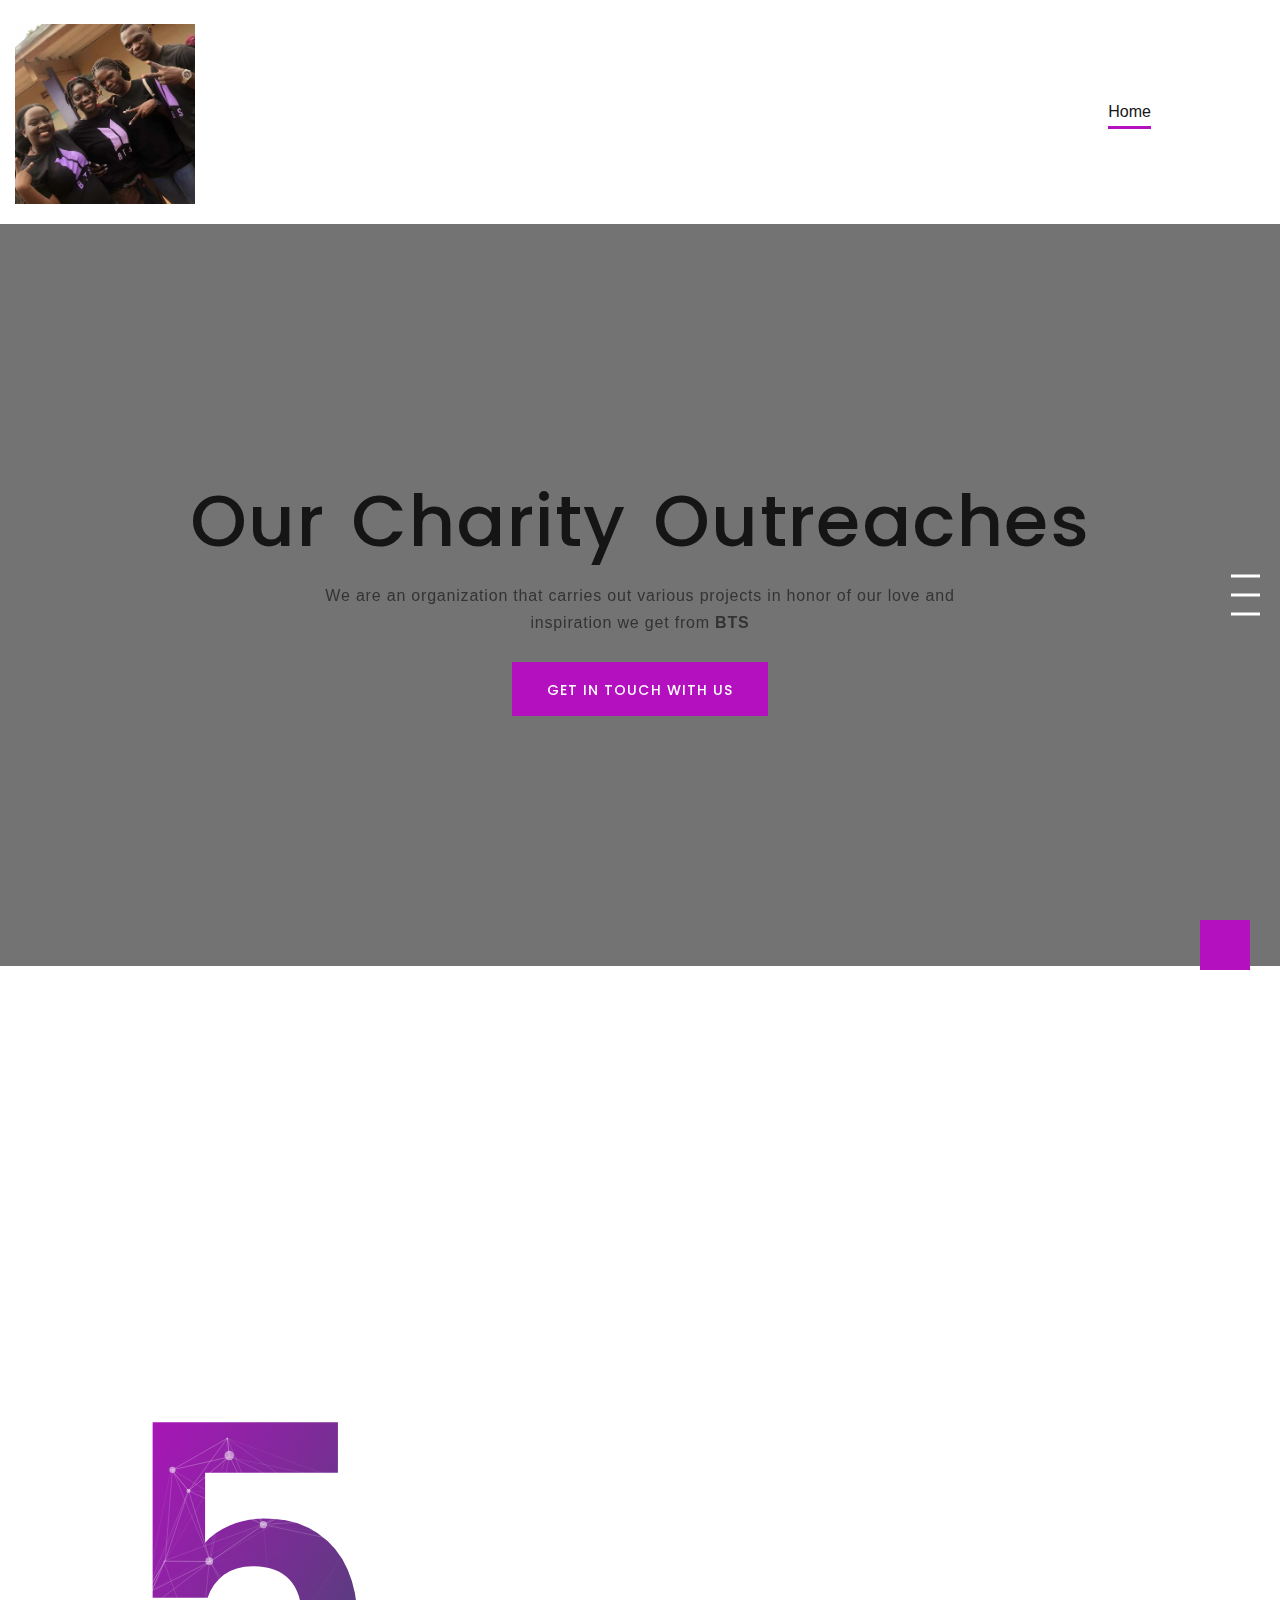
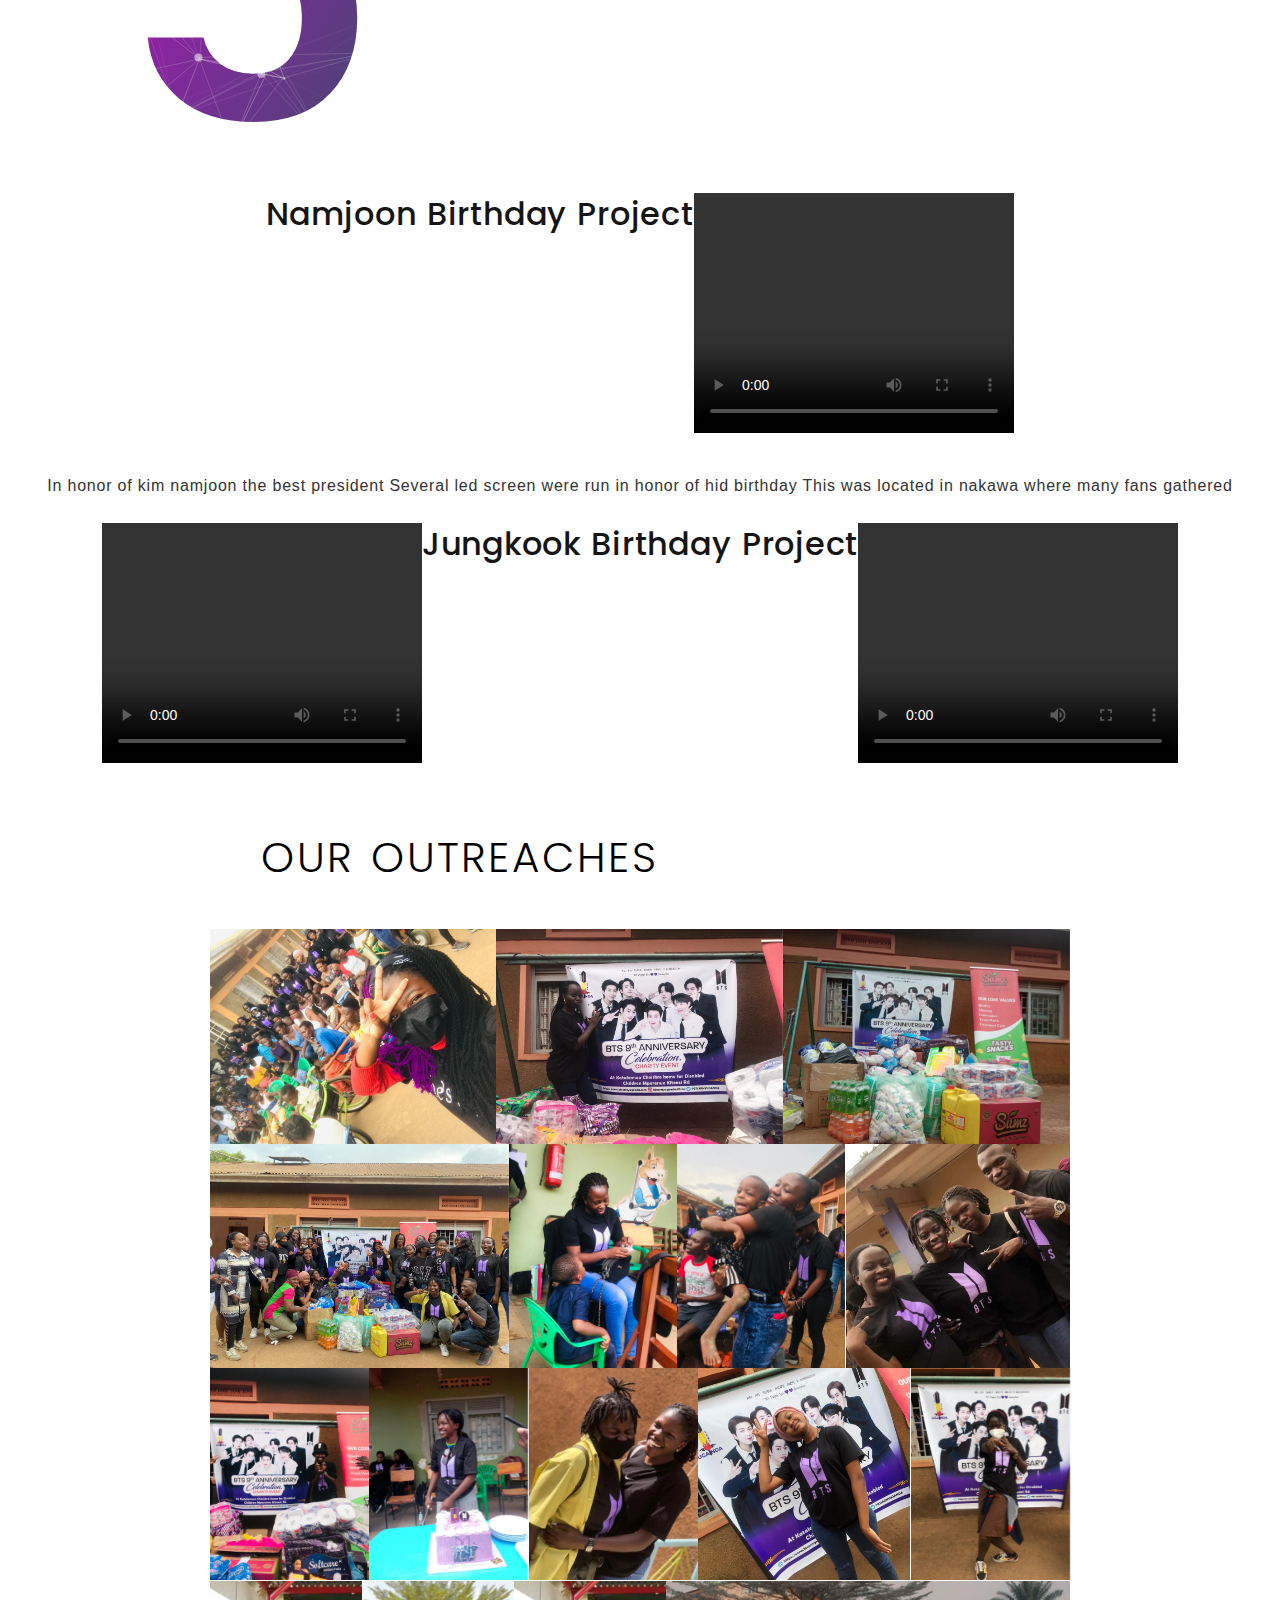
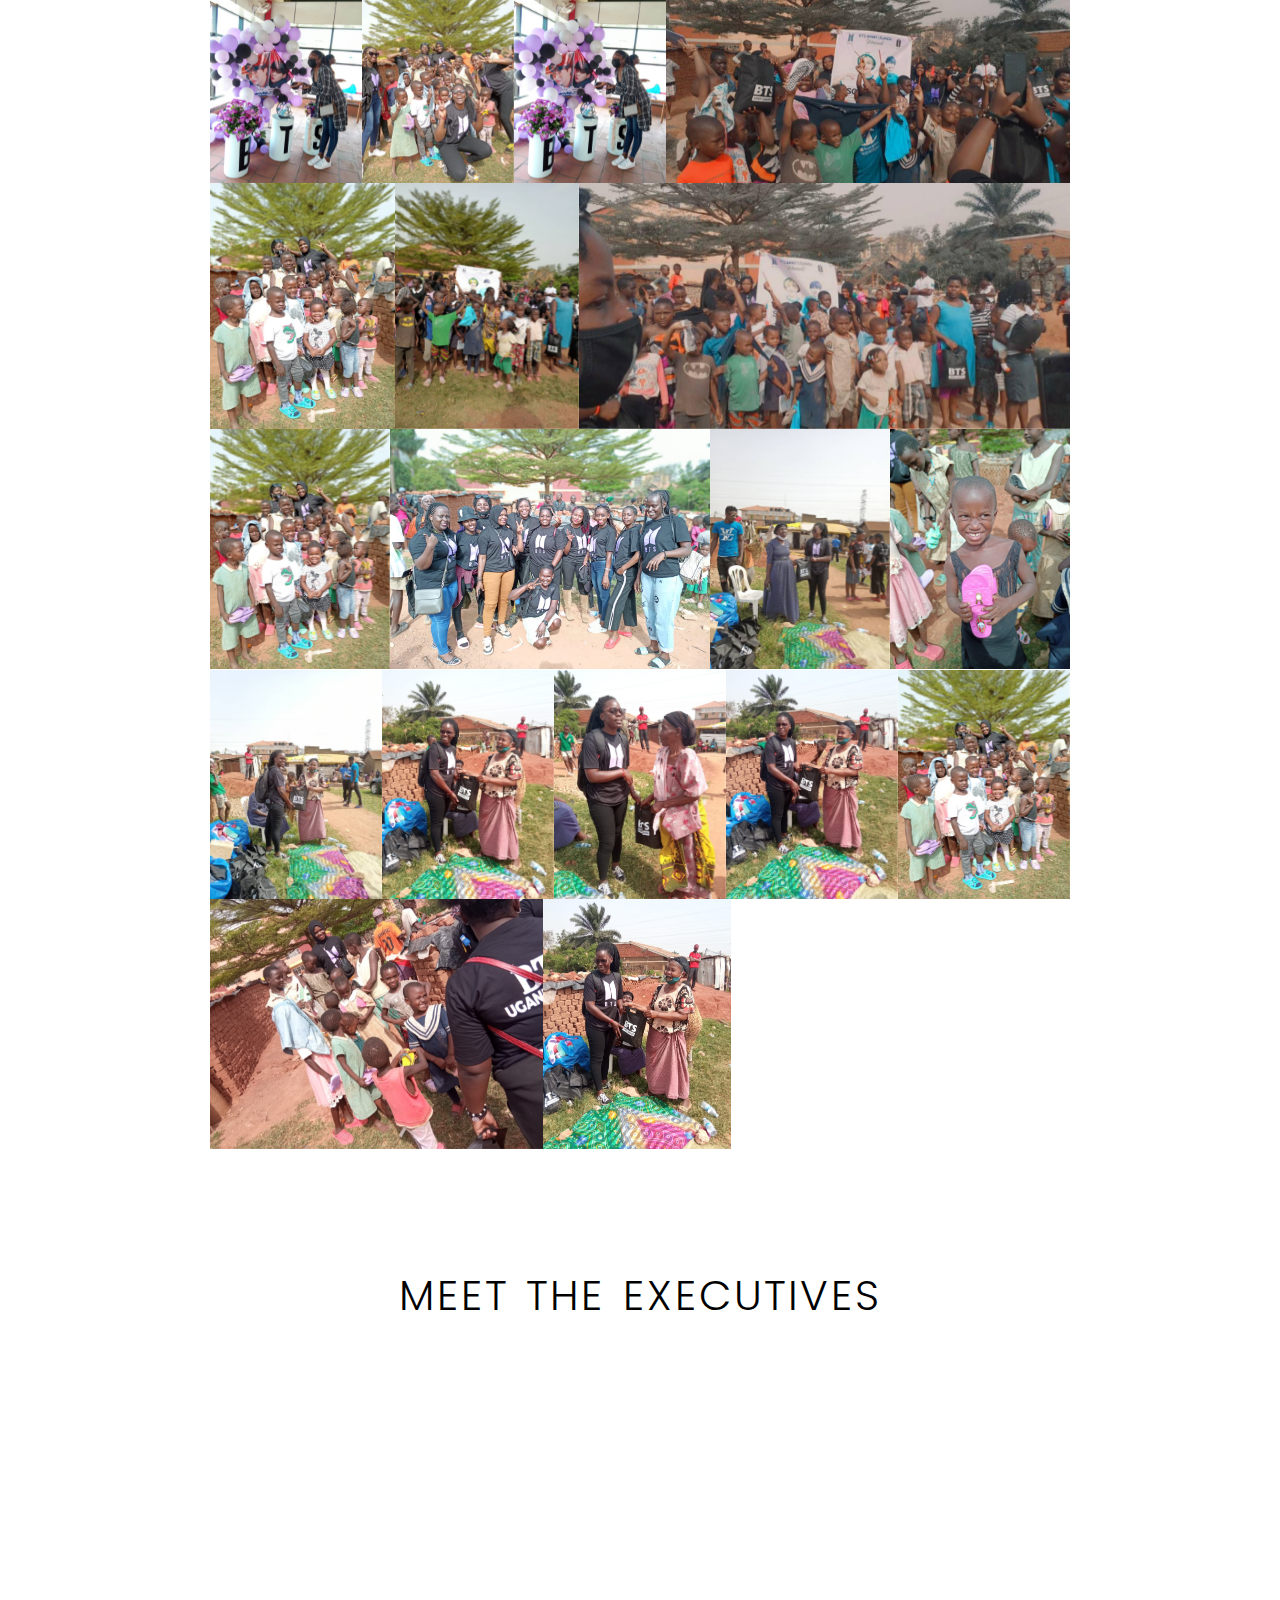
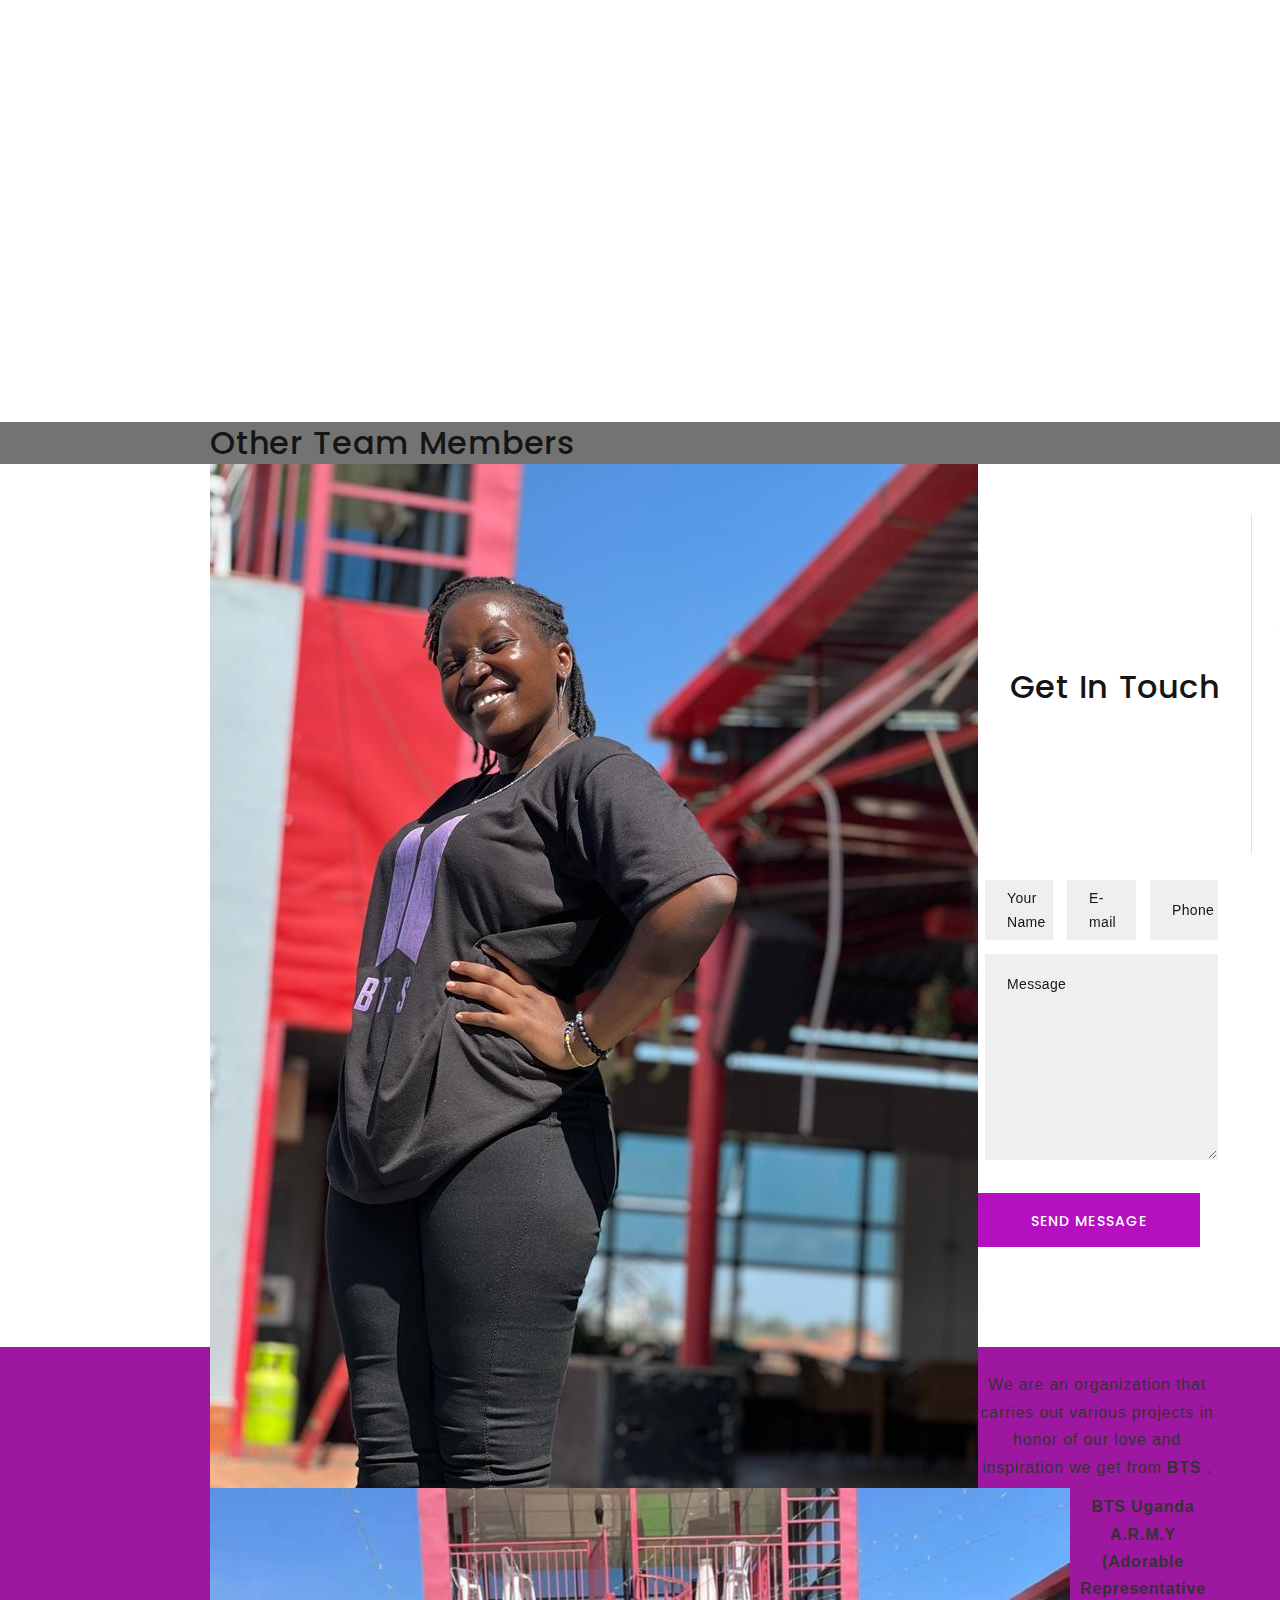
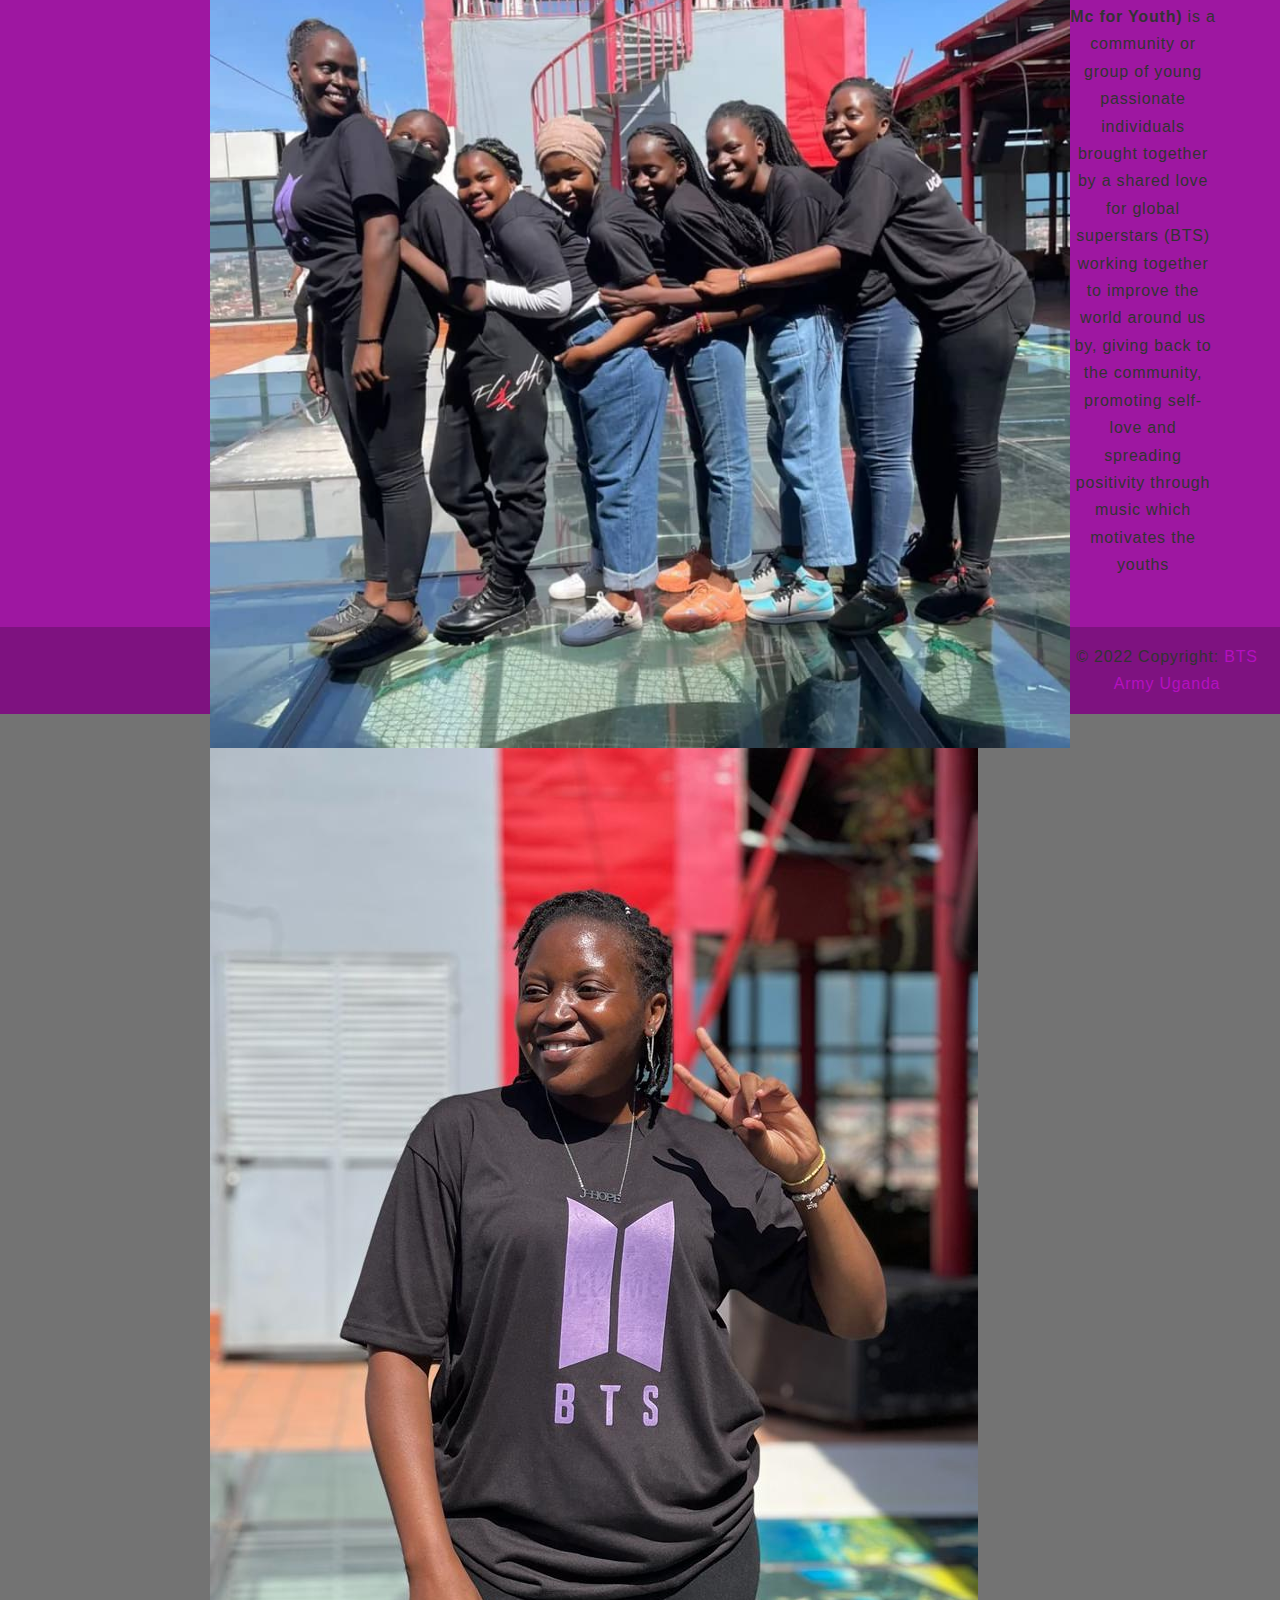
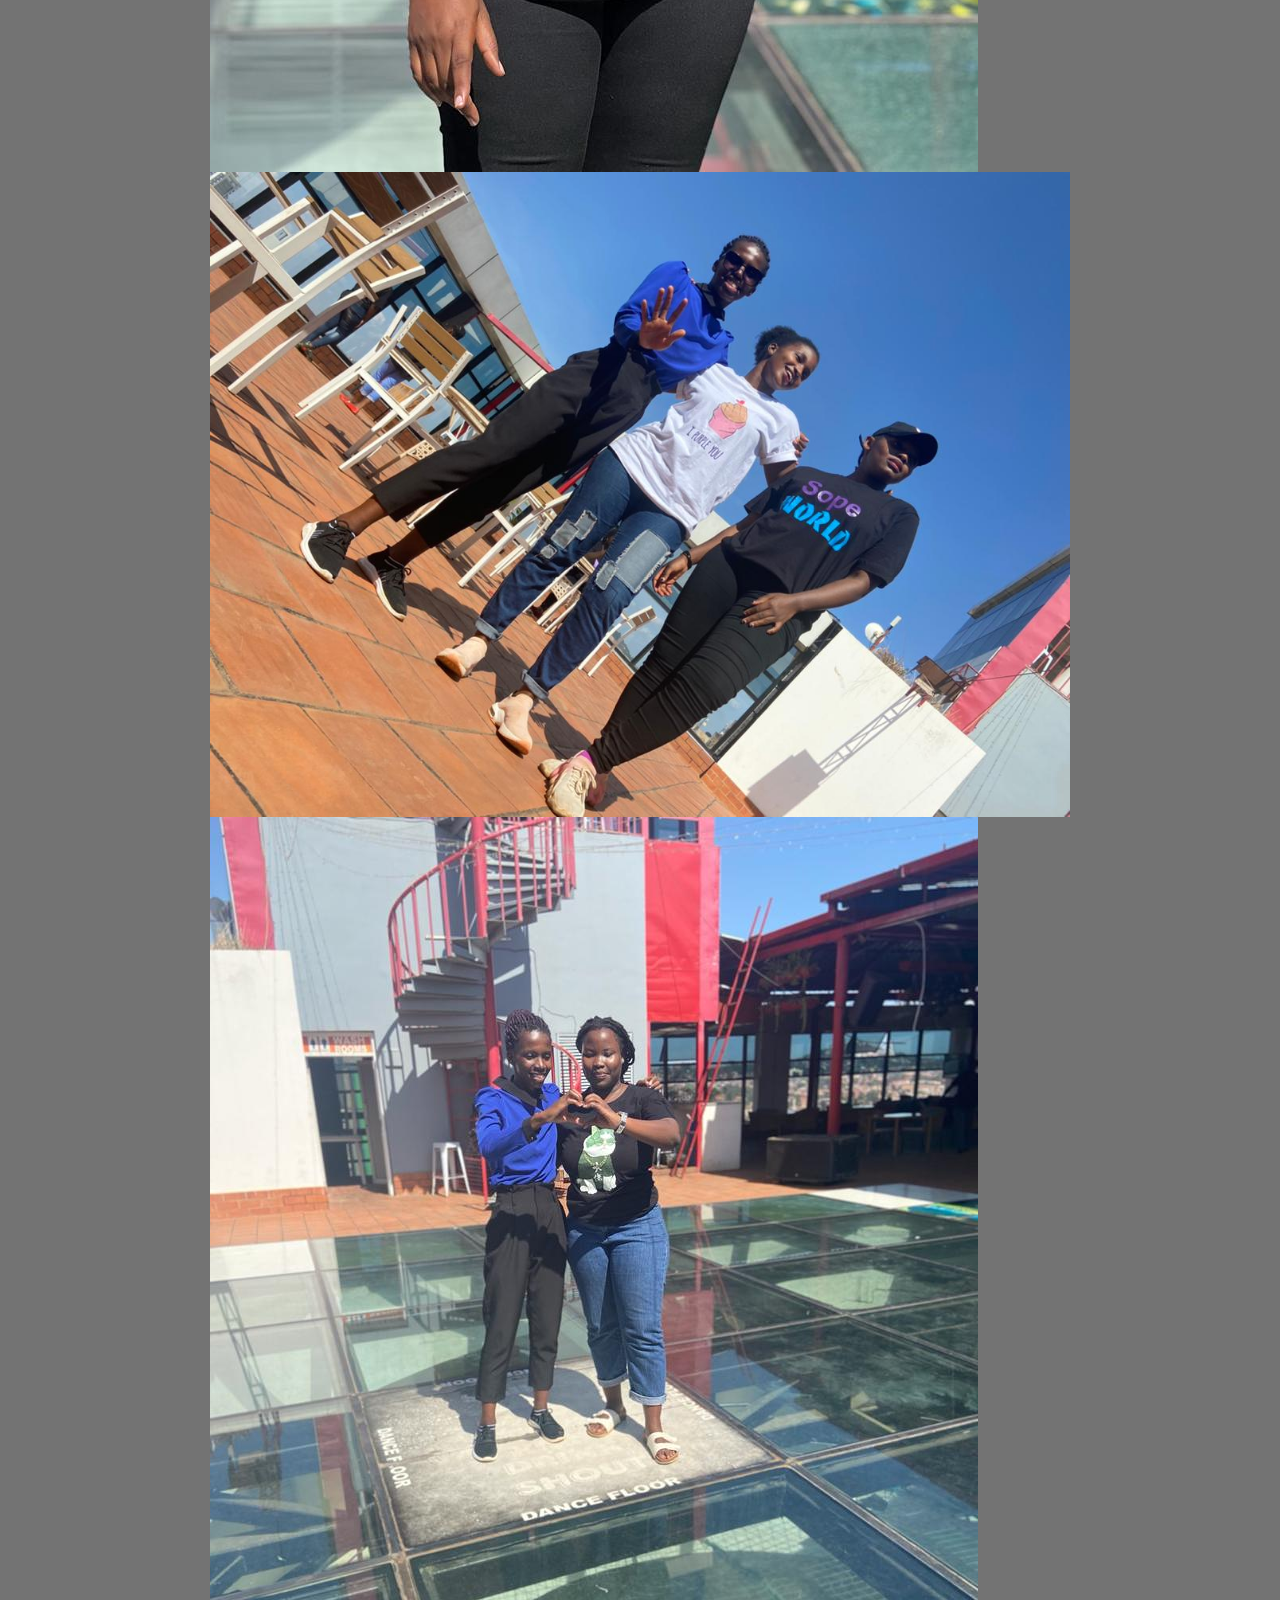
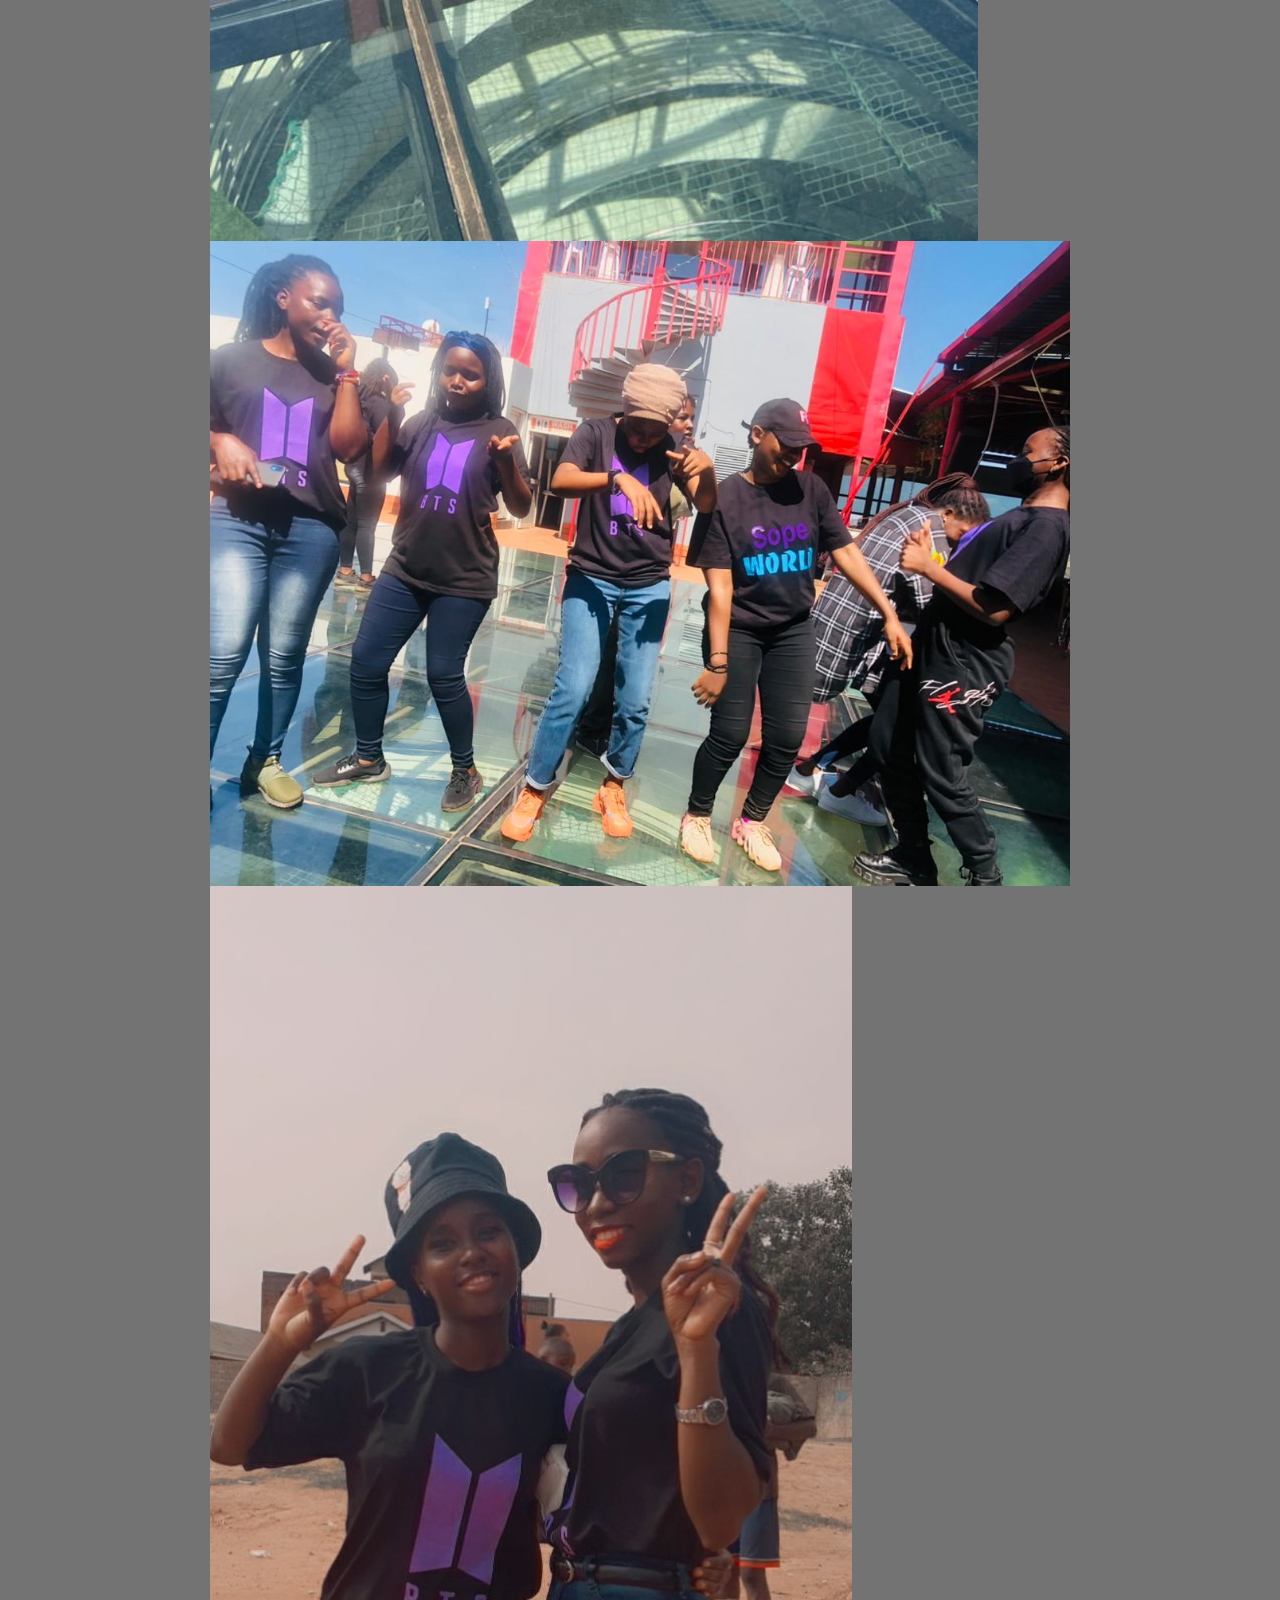
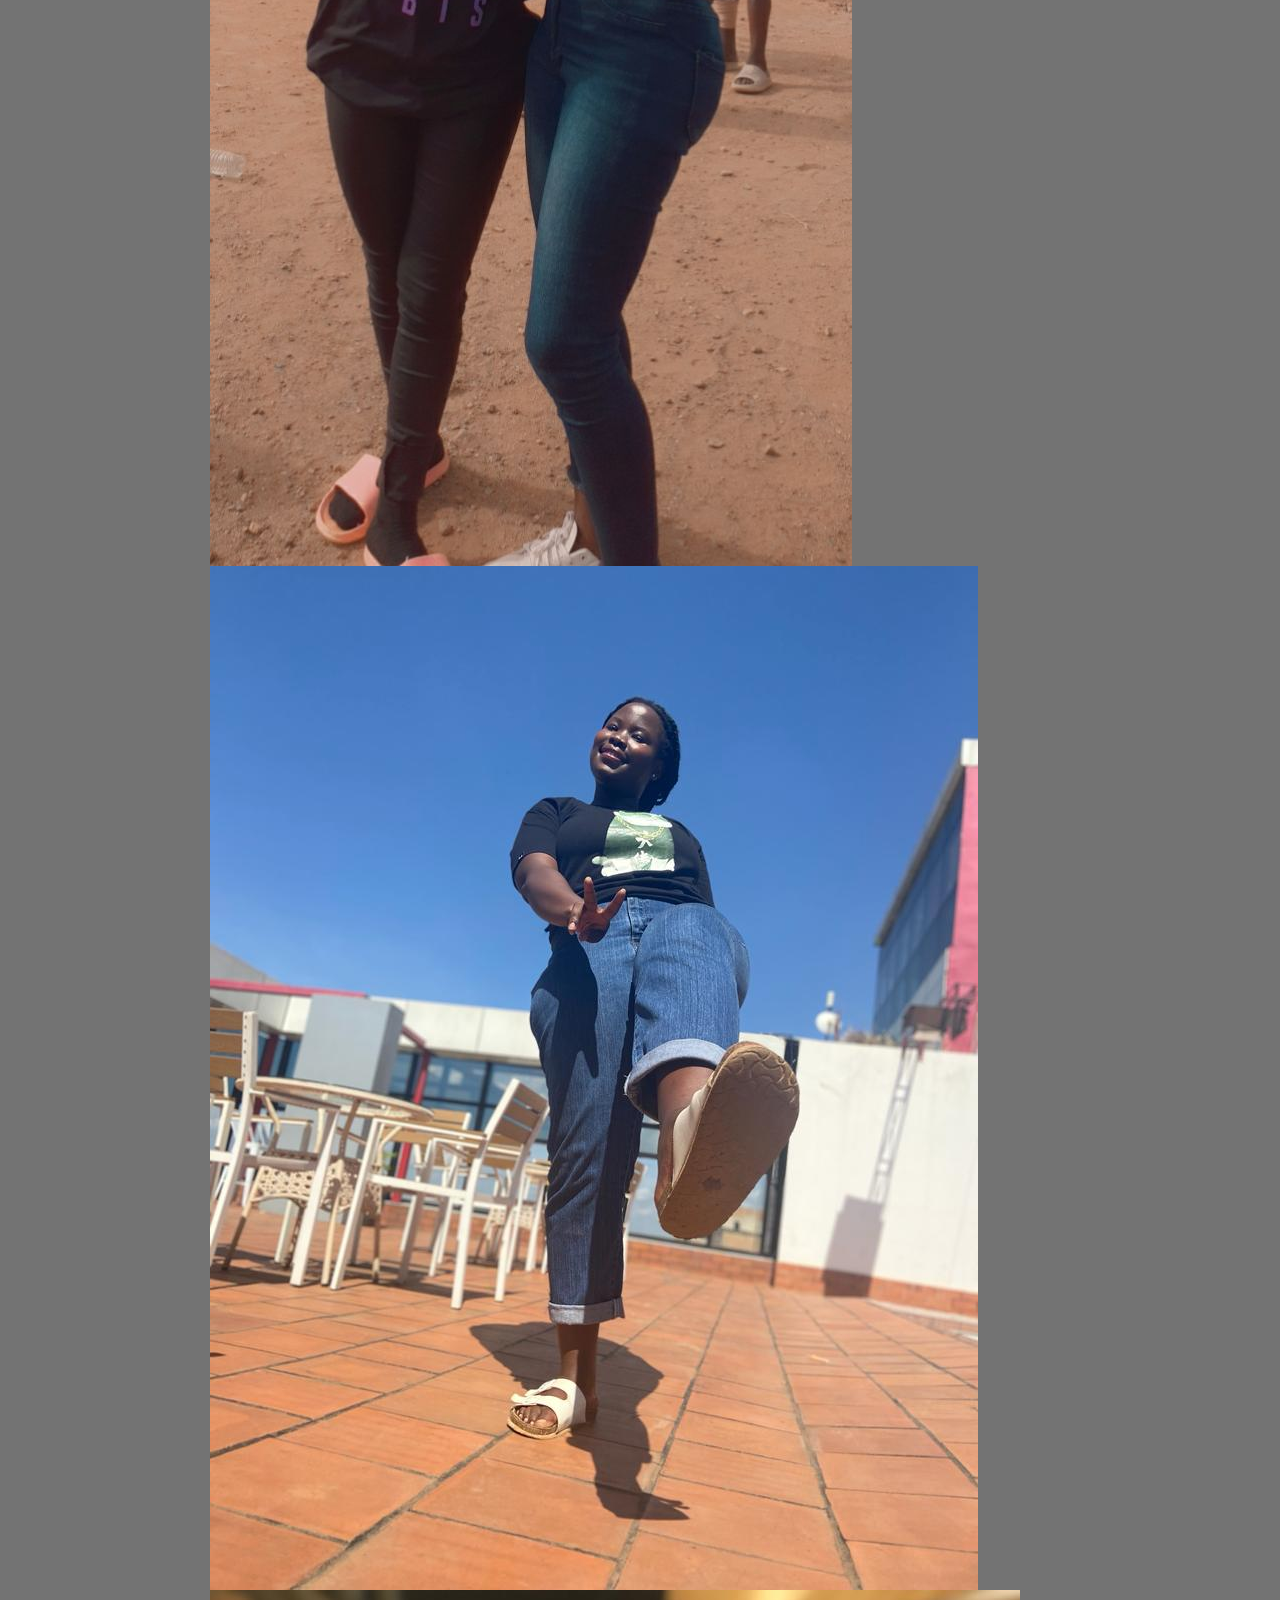
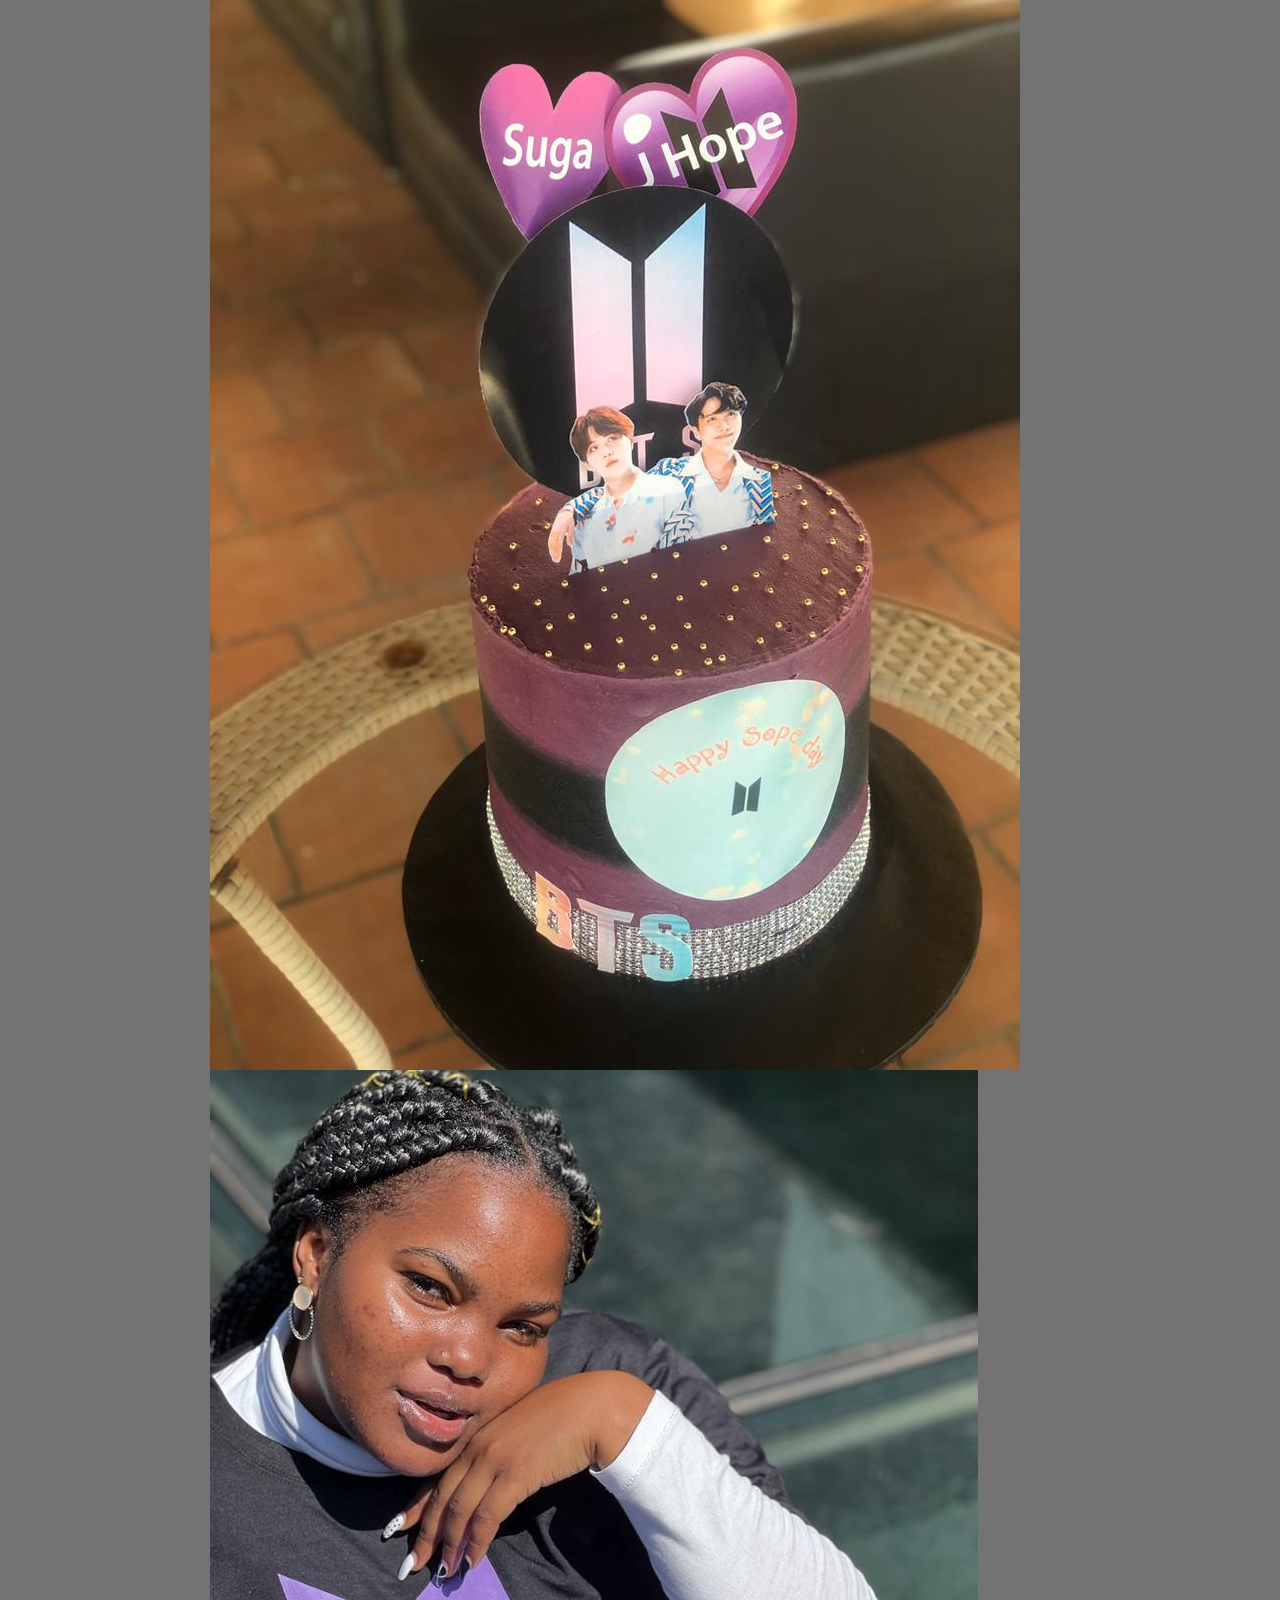
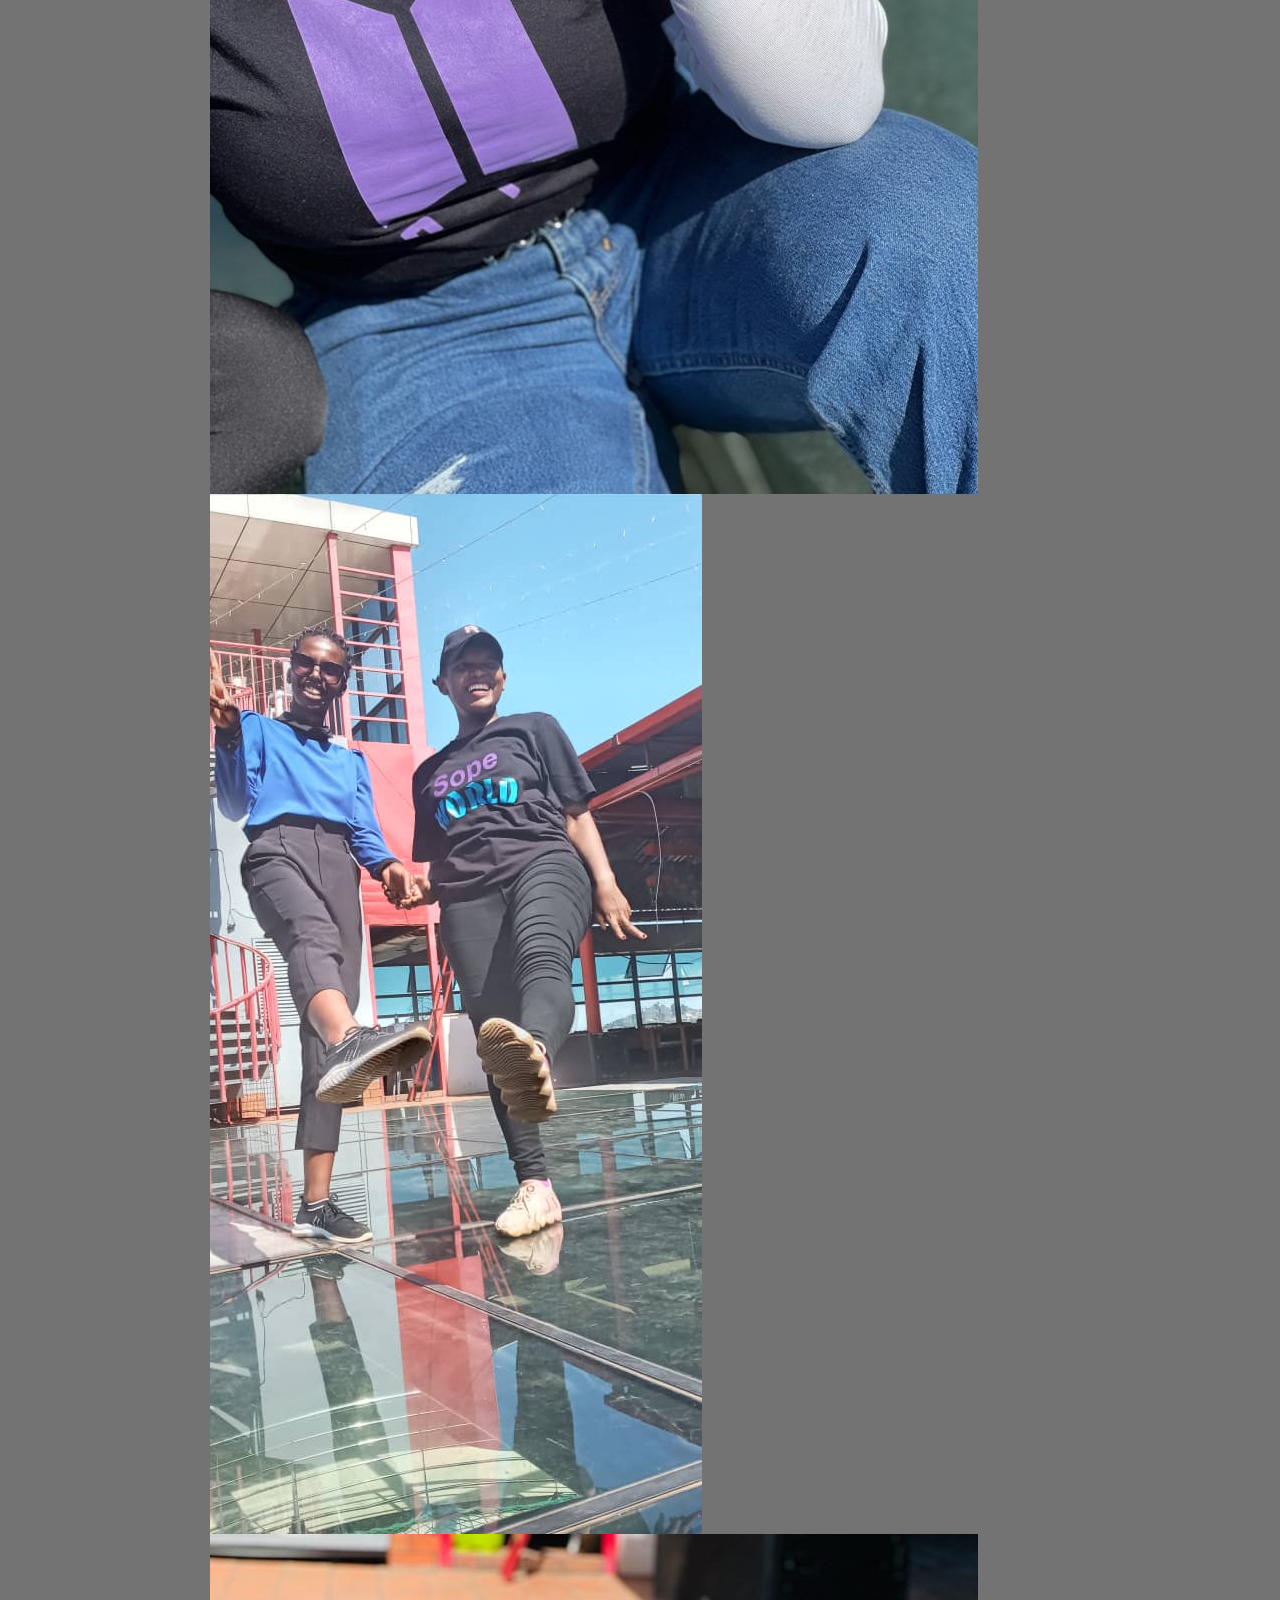
==== commit 39f3daa7: "Update Whatever" ====
--- a/projects.html
+++ b/projects.html
@@ -332,65 +332,67 @@
                     </div>
 
                 </div>
-            </div>
-                    <div class="m-p-g">
-
-                        <div class="m-p-g__thumbs" data-google-image-layout data-max-height="250">
             
-                            <h2>Other Team Members</h2>
-            
-                    <a href="#"><img src="./assets/img/members/zash (14).jpeg" data-full="./assets/img/members/zash (14).jpeg" class="m-p-g__thumbs-img" /></a>
-            
-                    <a href="#"><img src="./assets/img/members/zash (12).jpeg" data-full="./assets/img/members/zash (12).jpeg" class="m-p-g__thumbs-img" /></a>
-            
-                    <a href="#"><img src="./assets/img/members/zash (10).jpeg" data-full="./assets/img/members/zash (10).jpeg" class="m-p-g__thumbs-img" /></a>
-            
-                    <a href="#"><img src="./assets/img/members/zash (11).jpeg" data-full="./assets/img/members/zash (11).jpeg" class="m-p-g__thumbs-img" /></a>
-            
-                    <a href="#"><img src="./assets/img/members/zash (7).jpeg" data-full="./assets/img/members/zash (7).jpeg" class="m-p-g__thumbs-img" /></a>
-            
-                    <a href="#"><img src="./assets/img/members/zash (6).jpeg" data-full="./assets/img/members/zash (6).jpeg" class="m-p-g__thumbs-img" /></a>
-                    <a href="#"><img src="./assets/img/members/zash (54).jpeg" data-full="./assets/img/members/zash (54).jpeg" class="m-p-g__thumbs-img" /></a>
-                    <a href="#"><img src="./assets/img/members/zash (5).jpeg" data-full="./assets/img/members/zash (5).jpeg" class="m-p-g__thumbs-img" /></a>
-                    <a href="#"><img src="./assets/img/members/zash (4).jpeg" data-full="./assets/img/members/zash (4).jpeg" class="m-p-g__thumbs-img" /></a>
-                    <a href="#"><img src="./assets/img/members/zash (38).jpeg" data-full="./assets/img/members/zash (38).jpeg" class="m-p-g__thumbs-img" /></a>
-                    <a href="#"><img src="./assets/img/members/zash (9).jpeg" data-full="./assets/img/members/zash (9).jpeg" class="m-p-g__thumbs-img" /></a>
-                    <a href="#"><img src="./assets/img/members/zash (34).jpeg" data-full="./assets/img/members/zash (34).jpeg" class="m-p-g__thumbs-img" /></a>
-                    <a href="#"><img src="./assets/img/members/zash (36).jpeg" data-full="./assets/img/members/zash (36).jpeg" class="m-p-g__thumbs-img" /></a>
-                    <a href="#"><img src="./assets/img/members/zash (32).jpeg" data-full="./assets/img/members/zash (32).jpeg" class="m-p-g__thumbs-img" /></a>
-                    <a href="#"><img src="./assets/img/members/zash (31).jpeg" data-full="./assets/img/members/zash (31).jpeg" class="m-p-g__thumbs-img" /></a>
-                    <a href="#"><img src="./assets/img/members/zash (25).jpeg" data-full="./assets/img/members/zash (25).jpeg" class="m-p-g__thumbs-img" /></a>
-                    <a href="#"><img src="./assets/img/members/zash (33).jpeg" data-full="./assets/img/members/zash (33).jpeg" class="m-p-g__thumbs-img" /></a>
-                    <a href="#"><img src="./assets/img/members/zash (30).jpeg" data-full="./assets/img/members/zash (30).jpeg" class="m-p-g__thumbs-img" /></a>
-                    <a href="#"><img src="./assets/img/members/zash (29).jpeg" data-full="./assets/img/members/zash (29).jpeg" class="m-p-g__thumbs-img" /></a>
-                    <a href="#"><img src="./assets/img/members/zash (3).jpeg" data-full="./assets/img/members/zash (3).jpeg" class="m-p-g__thumbs-img" /></a>
-                    <a href="#"><img src="./assets/img/members/zash (28).jpeg" data-full="./assets/img/members/zash (28).jpeg" class="m-p-g__thumbs-img" /></a>
-                    <a href="#"><img src="./assets/img/members/zash (27).jpeg" data-full="./assets/img/members/zash (27).jpeg" class="m-p-g__thumbs-img" /></a>
-                    <a href="#"><img src="./assets/img/projects/showcase7 (1).jpeg" data-full="./assets/img/projects/showcase7 (1).jpeg" class="m-p-g__thumbs-img" /></a>
-                    <a href="#"><img src="./assets/img/members/zash (26).jpeg" data-full="./assets/img/members/zash (26).jpeg" class="m-p-g__thumbs-img" /></a>
-                    <a href="#"><img src="./assets/img/members/zash (23).jpeg" data-full="./assets/img/members/zash (23).jpeg" class="m-p-g__thumbs-img" /></a>
-                    <a href="#"><img src="./assets/img/projects/showcase7 (2).jpeg" data-full="./assets/img/projects/showcase7 (2).jpeg" class="m-p-g__thumbs-img" /></a>
-                    <a href="#"><img src="./assets/img/members/zash (24).jpeg" data-full="./assets/img/members/zash (24).jpeg" class="m-p-g__thumbs-img" /></a>
-                    <a href="#"><img src="./assets/img/members/zash (22).jpeg" data-full="./assets/img/members/zash (22).jpeg" class="m-p-g__thumbs-img" /></a>
-                    <a href="#"><img src="./assets/img/members/zash (21).jpeg" data-full="./assets/img/members/zash (21).jpeg" class="m-p-g__thumbs-img" /></a>
-                    <a href="#"><img src="./assets/img/members/zash (20).jpeg" data-full="./assets/img/members/zash (20).jpeg" class="m-p-g__thumbs-img" /></a>
-                    <a href="#"><img src="./assets/img/members/zash (2).jpeg" data-full="./assets/img/members/zash (2).jpeg" class="m-p-g__thumbs-img" /></a>
-                    <a href="#"><img src="./assets/img/members/zash (19).jpeg" data-full="./assets/img/members/zash (19).jpeg" class="m-p-g__thumbs-img" /></a>
-                    <a href="#"><img src="./assets/img/members/zash (18).jpeg" data-full="./assets/img/members/zash (18).jpeg" class="m-p-g__thumbs-img" /></a>
-                    <a href="#"><img src="./assets/img/members/zash (17).jpeg" data-full="./assets/img/members/zash (17).jpeg" class="m-p-g__thumbs-img" /></a>
-                    <a href="#"><img src="./assets/img/members/zash (16).jpeg" data-full="./assets/img/members/zash (16).jpeg" class="m-p-g__thumbs-img" /></a>
-                    <a href="#"><img src="./assets/img/team/team-6.jpg" data-full="./assets/img/team/team-6.jpg" class="m-p-g__thumbs-img" /></a>
-                    <a href="#"><img src="./assets/img/members/zash (15).jpeg" data-full="./assets/img/members/zash (15).jpeg" class="m-p-g__thumbs-img" /></a>
-                    <a href="#"><img src="./assets/img/members/zash (13).jpeg" data-full="./assets/img/members/zash (13).jpeg" class="m-p-g__thumbs-img" /></a>
-                
-            
-                    <!-- fullscreen --><div class="m-p-g__fullscreen"></div><!-- end fullscreen -->
-            
-                        </div><!-- end m-p-g__thumbs -->
-            
-                    </div><!-- end gallery -->
 
         </section>
+
+    </div>
+    <div class="m-p-g">
+
+        <div class="m-p-g__thumbs" data-google-image-layout data-max-height="250">
+
+            <h3>Other Team Members</h3>
+
+    <a href="#"><img src="./assets/img/members/zash (14).jpeg" data-full="./assets/img/members/zash (14).jpeg" class="m-p-g__thumbs-img" /></a>
+
+    <a href="#"><img src="./assets/img/members/zash (12).jpeg" data-full="./assets/img/members/zash (12).jpeg" class="m-p-g__thumbs-img" /></a>
+
+    <a href="#"><img src="./assets/img/members/zash (10).jpeg" data-full="./assets/img/members/zash (10).jpeg" class="m-p-g__thumbs-img" /></a>
+
+    <a href="#"><img src="./assets/img/members/zash (11).jpeg" data-full="./assets/img/members/zash (11).jpeg" class="m-p-g__thumbs-img" /></a>
+
+    <a href="#"><img src="./assets/img/members/zash (7).jpeg" data-full="./assets/img/members/zash (7).jpeg" class="m-p-g__thumbs-img" /></a>
+
+    <a href="#"><img src="./assets/img/members/zash (6).jpeg" data-full="./assets/img/members/zash (6).jpeg" class="m-p-g__thumbs-img" /></a>
+    <a href="#"><img src="./assets/img/members/zash (54).jpeg" data-full="./assets/img/members/zash (54).jpeg" class="m-p-g__thumbs-img" /></a>
+    <a href="#"><img src="./assets/img/members/zash (5).jpeg" data-full="./assets/img/members/zash (5).jpeg" class="m-p-g__thumbs-img" /></a>
+    <a href="#"><img src="./assets/img/members/zash (4).jpeg" data-full="./assets/img/members/zash (4).jpeg" class="m-p-g__thumbs-img" /></a>
+    <a href="#"><img src="./assets/img/members/zash (38).jpeg" data-full="./assets/img/members/zash (38).jpeg" class="m-p-g__thumbs-img" /></a>
+    <a href="#"><img src="./assets/img/members/zash (9).jpeg" data-full="./assets/img/members/zash (9).jpeg" class="m-p-g__thumbs-img" /></a>
+    <a href="#"><img src="./assets/img/members/zash (34).jpeg" data-full="./assets/img/members/zash (34).jpeg" class="m-p-g__thumbs-img" /></a>
+    <a href="#"><img src="./assets/img/members/zash (36).jpeg" data-full="./assets/img/members/zash (36).jpeg" class="m-p-g__thumbs-img" /></a>
+    <a href="#"><img src="./assets/img/members/zash (32).jpeg" data-full="./assets/img/members/zash (32).jpeg" class="m-p-g__thumbs-img" /></a>
+    <a href="#"><img src="./assets/img/members/zash (31).jpeg" data-full="./assets/img/members/zash (31).jpeg" class="m-p-g__thumbs-img" /></a>
+    <a href="#"><img src="./assets/img/members/zash (25).jpeg" data-full="./assets/img/members/zash (25).jpeg" class="m-p-g__thumbs-img" /></a>
+    <a href="#"><img src="./assets/img/members/zash (33).jpeg" data-full="./assets/img/members/zash (33).jpeg" class="m-p-g__thumbs-img" /></a>
+    <a href="#"><img src="./assets/img/members/zash (30).jpeg" data-full="./assets/img/members/zash (30).jpeg" class="m-p-g__thumbs-img" /></a>
+    <a href="#"><img src="./assets/img/members/zash (29).jpeg" data-full="./assets/img/members/zash (29).jpeg" class="m-p-g__thumbs-img" /></a>
+    <a href="#"><img src="./assets/img/members/zash (3).jpeg" data-full="./assets/img/members/zash (3).jpeg" class="m-p-g__thumbs-img" /></a>
+    <a href="#"><img src="./assets/img/members/zash (28).jpeg" data-full="./assets/img/members/zash (28).jpeg" class="m-p-g__thumbs-img" /></a>
+    <a href="#"><img src="./assets/img/members/zash (27).jpeg" data-full="./assets/img/members/zash (27).jpeg" class="m-p-g__thumbs-img" /></a>
+    <a href="#"><img src="./assets/img/projects/showcase7 (1).jpeg" data-full="./assets/img/projects/showcase7 (1).jpeg" class="m-p-g__thumbs-img" /></a>
+    <a href="#"><img src="./assets/img/members/zash (26).jpeg" data-full="./assets/img/members/zash (26).jpeg" class="m-p-g__thumbs-img" /></a>
+    <a href="#"><img src="./assets/img/members/zash (23).jpeg" data-full="./assets/img/members/zash (23).jpeg" class="m-p-g__thumbs-img" /></a>
+    <a href="#"><img src="./assets/img/projects/showcase7 (2).jpeg" data-full="./assets/img/projects/showcase7 (2).jpeg" class="m-p-g__thumbs-img" /></a>
+    <a href="#"><img src="./assets/img/members/zash (24).jpeg" data-full="./assets/img/members/zash (24).jpeg" class="m-p-g__thumbs-img" /></a>
+    <a href="#"><img src="./assets/img/members/zash (22).jpeg" data-full="./assets/img/members/zash (22).jpeg" class="m-p-g__thumbs-img" /></a>
+    <a href="#"><img src="./assets/img/members/zash (21).jpeg" data-full="./assets/img/members/zash (21).jpeg" class="m-p-g__thumbs-img" /></a>
+    <a href="#"><img src="./assets/img/members/zash (20).jpeg" data-full="./assets/img/members/zash (20).jpeg" class="m-p-g__thumbs-img" /></a>
+    <a href="#"><img src="./assets/img/members/zash (2).jpeg" data-full="./assets/img/members/zash (2).jpeg" class="m-p-g__thumbs-img" /></a>
+    <a href="#"><img src="./assets/img/members/zash (19).jpeg" data-full="./assets/img/members/zash (19).jpeg" class="m-p-g__thumbs-img" /></a>
+    <a href="#"><img src="./assets/img/members/zash (18).jpeg" data-full="./assets/img/members/zash (18).jpeg" class="m-p-g__thumbs-img" /></a>
+    <a href="#"><img src="./assets/img/members/zash (17).jpeg" data-full="./assets/img/members/zash (17).jpeg" class="m-p-g__thumbs-img" /></a>
+    <a href="#"><img src="./assets/img/members/zash (16).jpeg" data-full="./assets/img/members/zash (16).jpeg" class="m-p-g__thumbs-img" /></a>
+    
+    <a href="#"><img src="./assets/img/members/zash (15).jpeg" data-full="./assets/img/members/zash (15).jpeg" class="m-p-g__thumbs-img" /></a>
+    <a href="#"><img src="./assets/img/members/zash (13).jpeg" data-full="./assets/img/members/zash (13).jpeg" class="m-p-g__thumbs-img" /></a>
+
+
+    <!-- fullscreen --><div class="m-p-g__fullscreen"></div><!-- end fullscreen -->
+
+        </div><!-- end m-p-g__thumbs -->
+
+    </div><!-- end gallery -->
 
 
         <!-- Contact Form-->
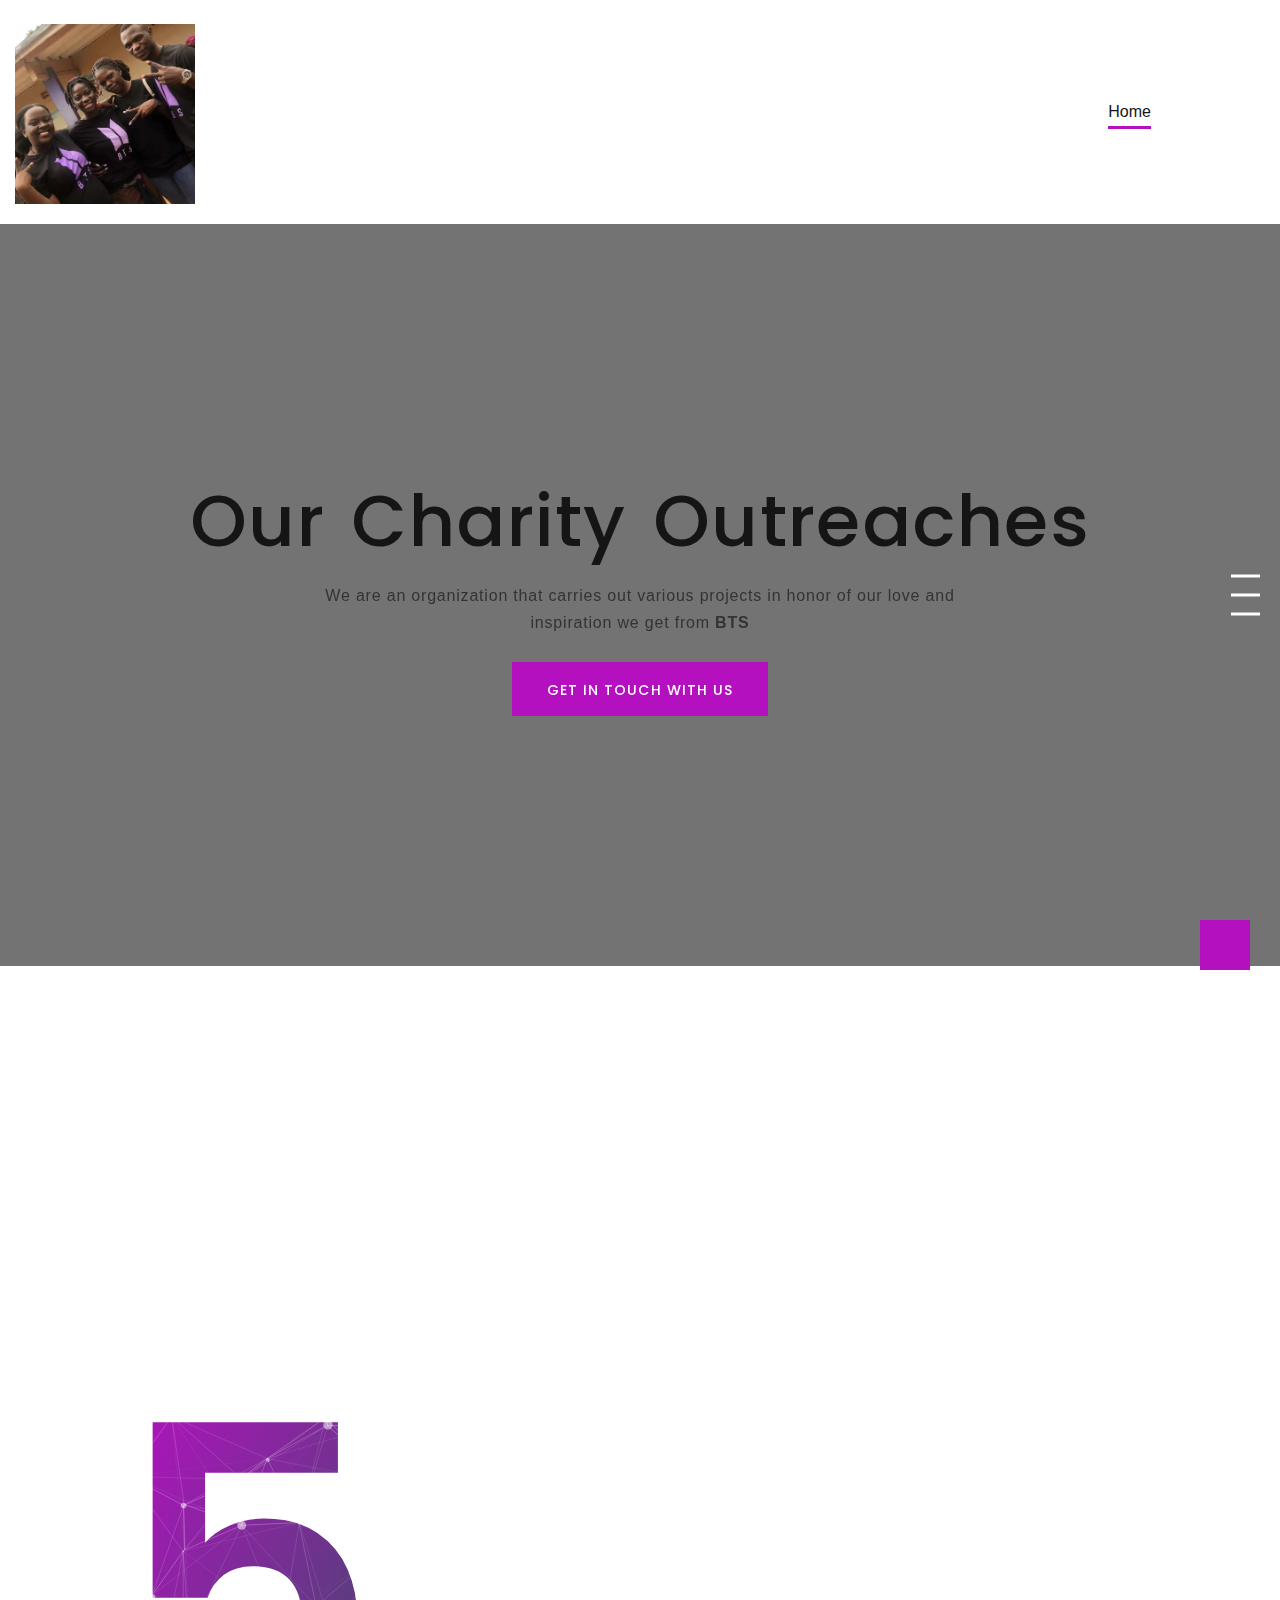
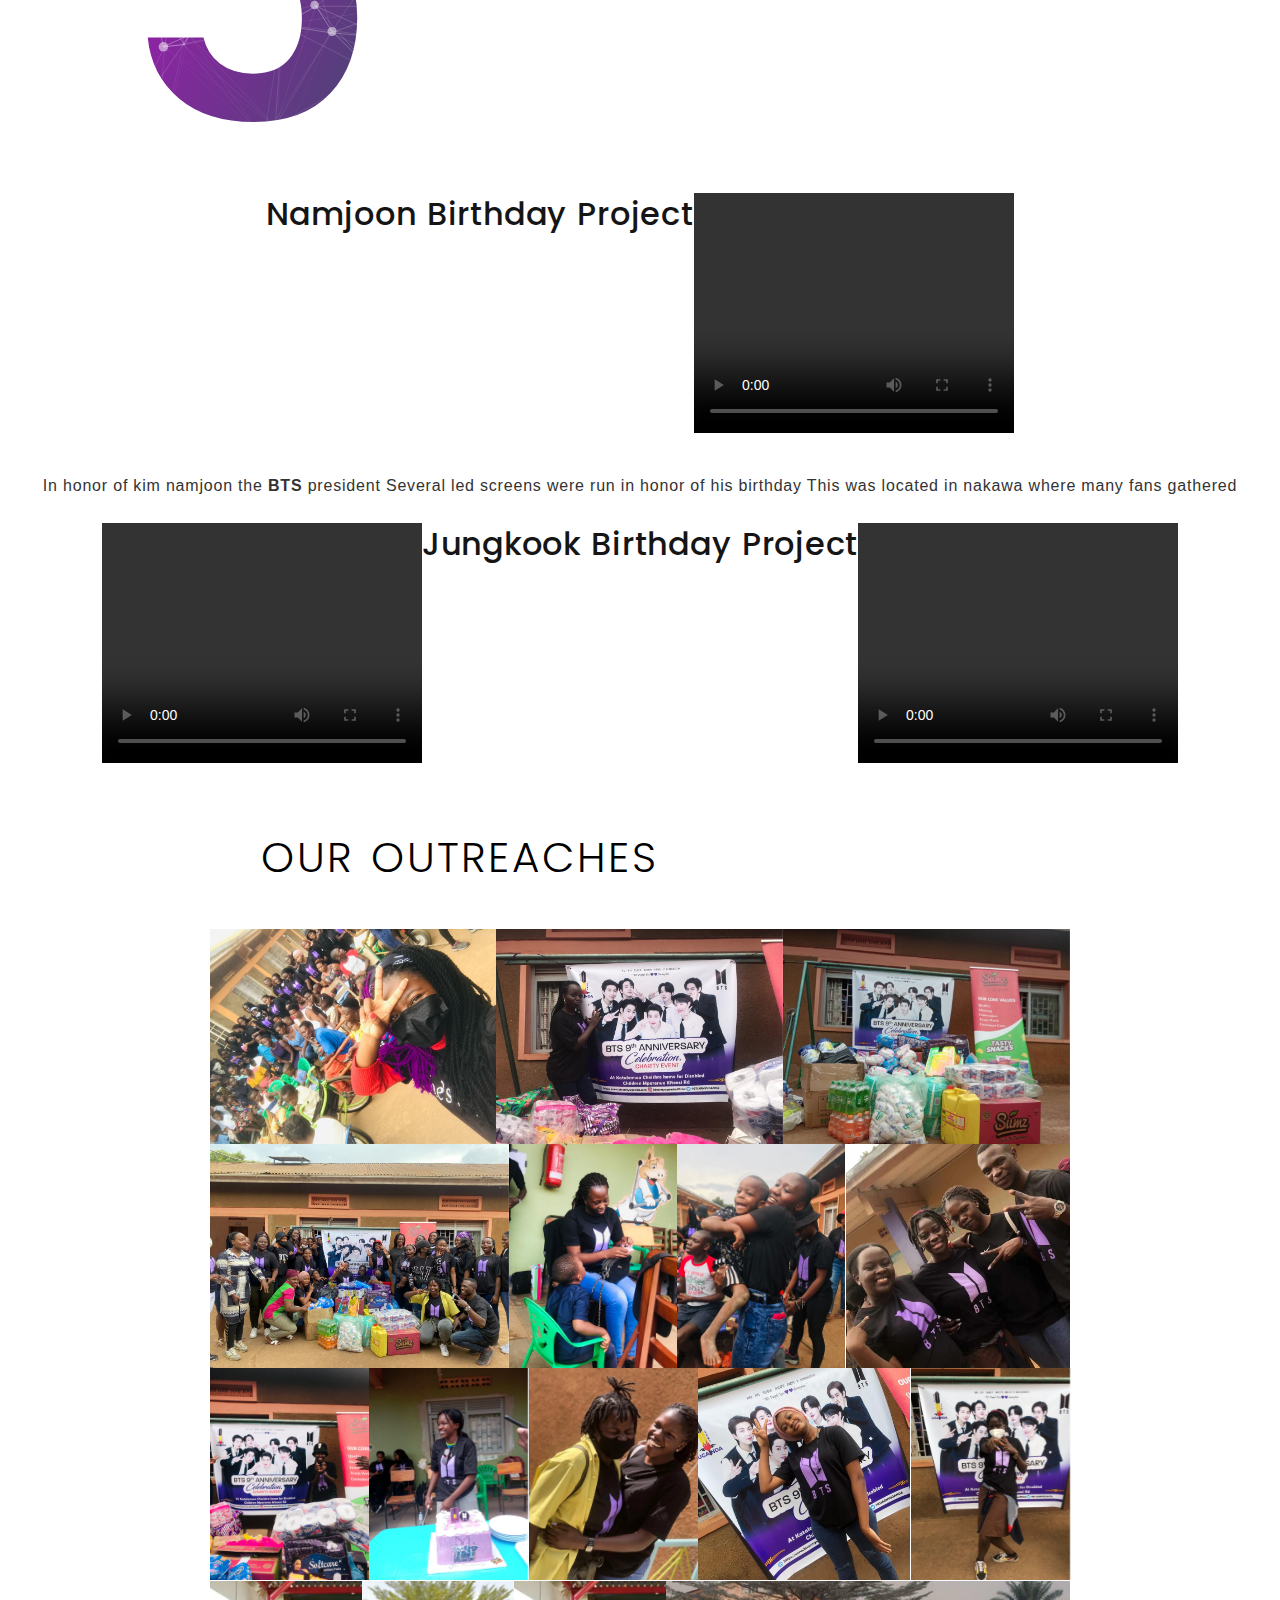
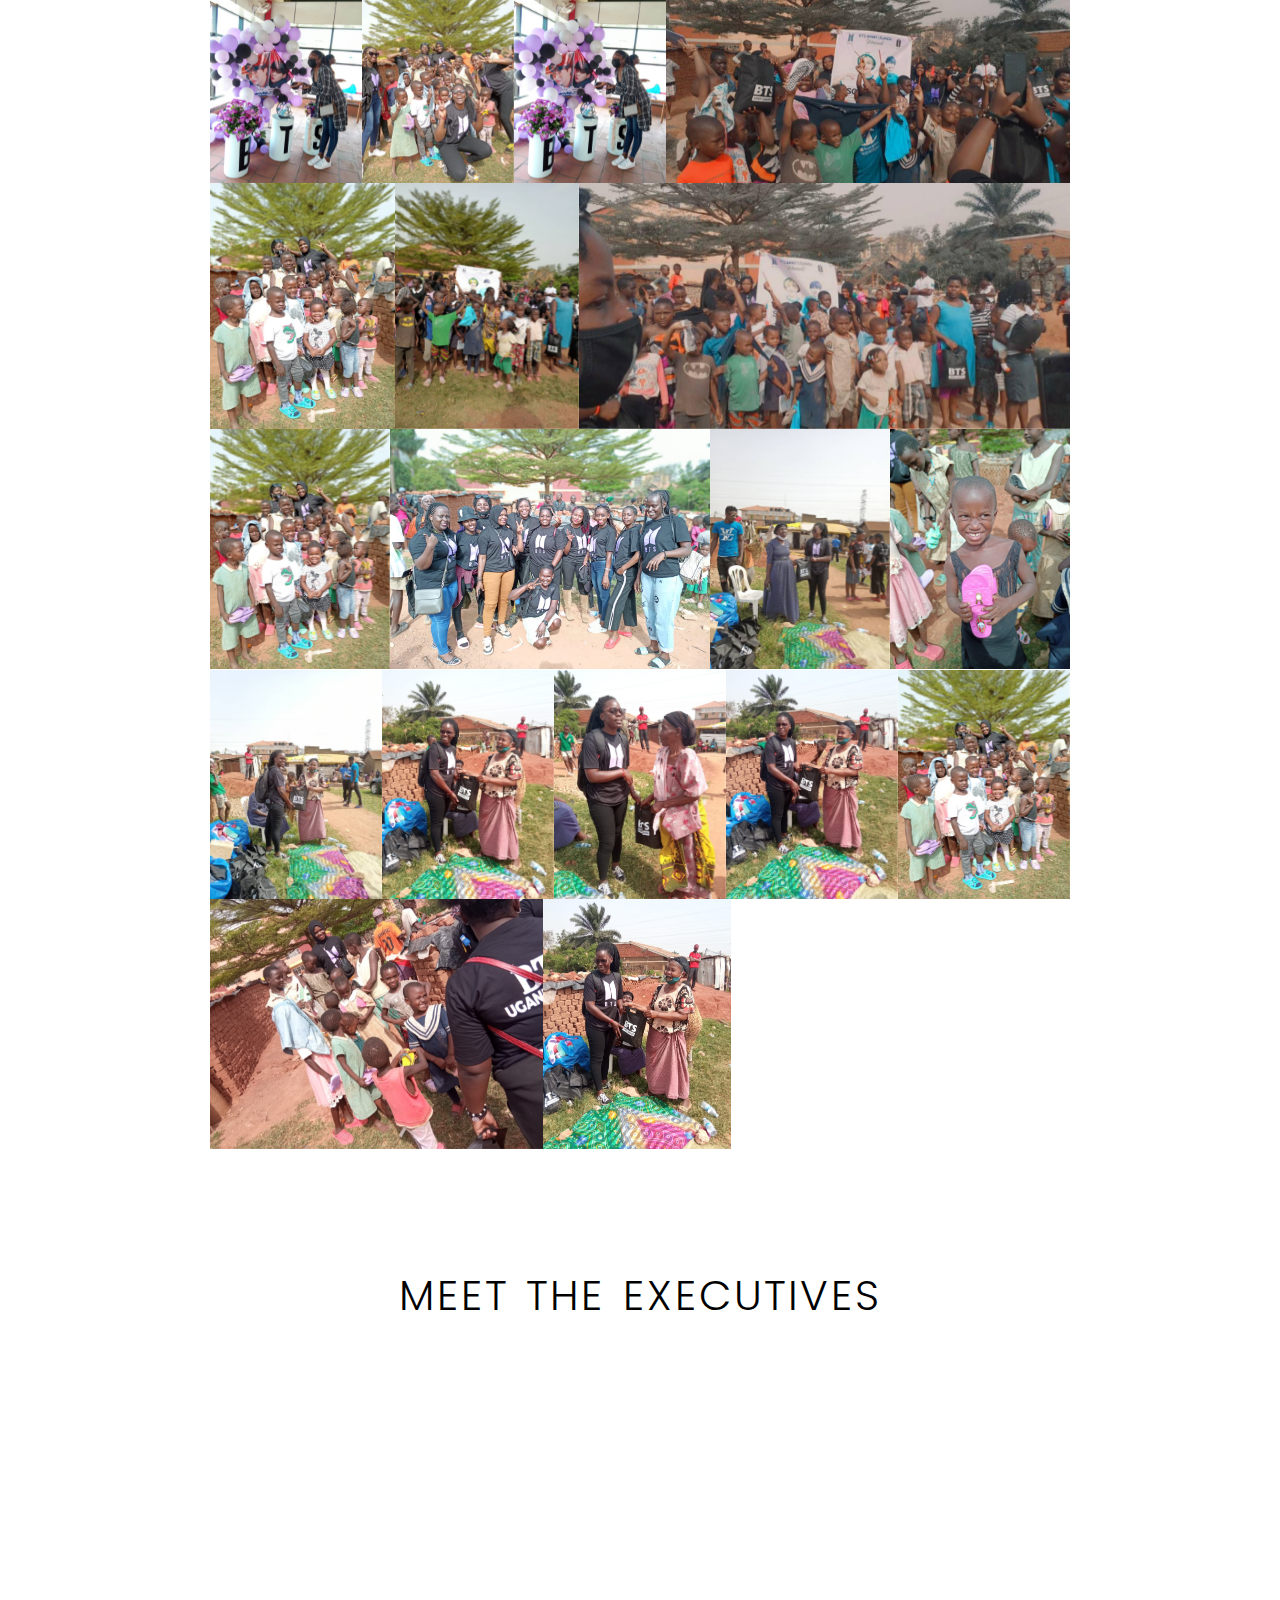
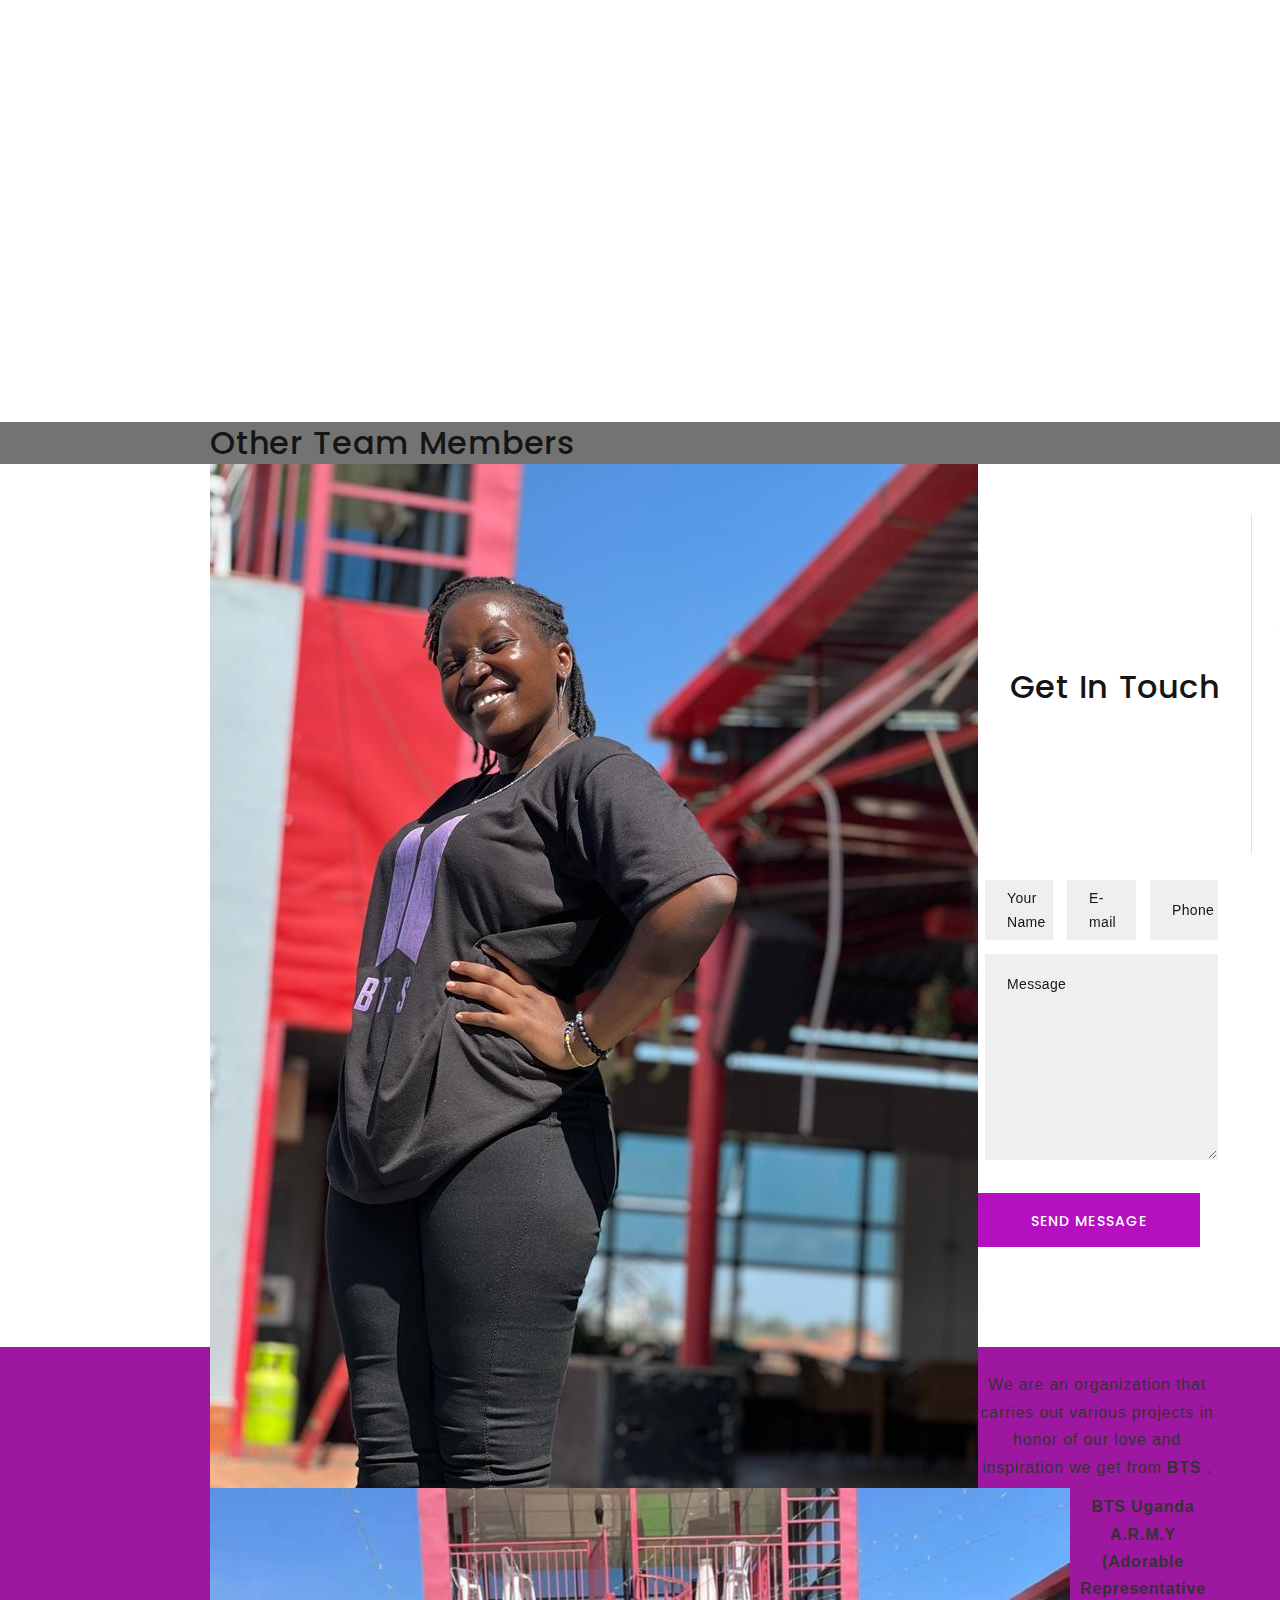
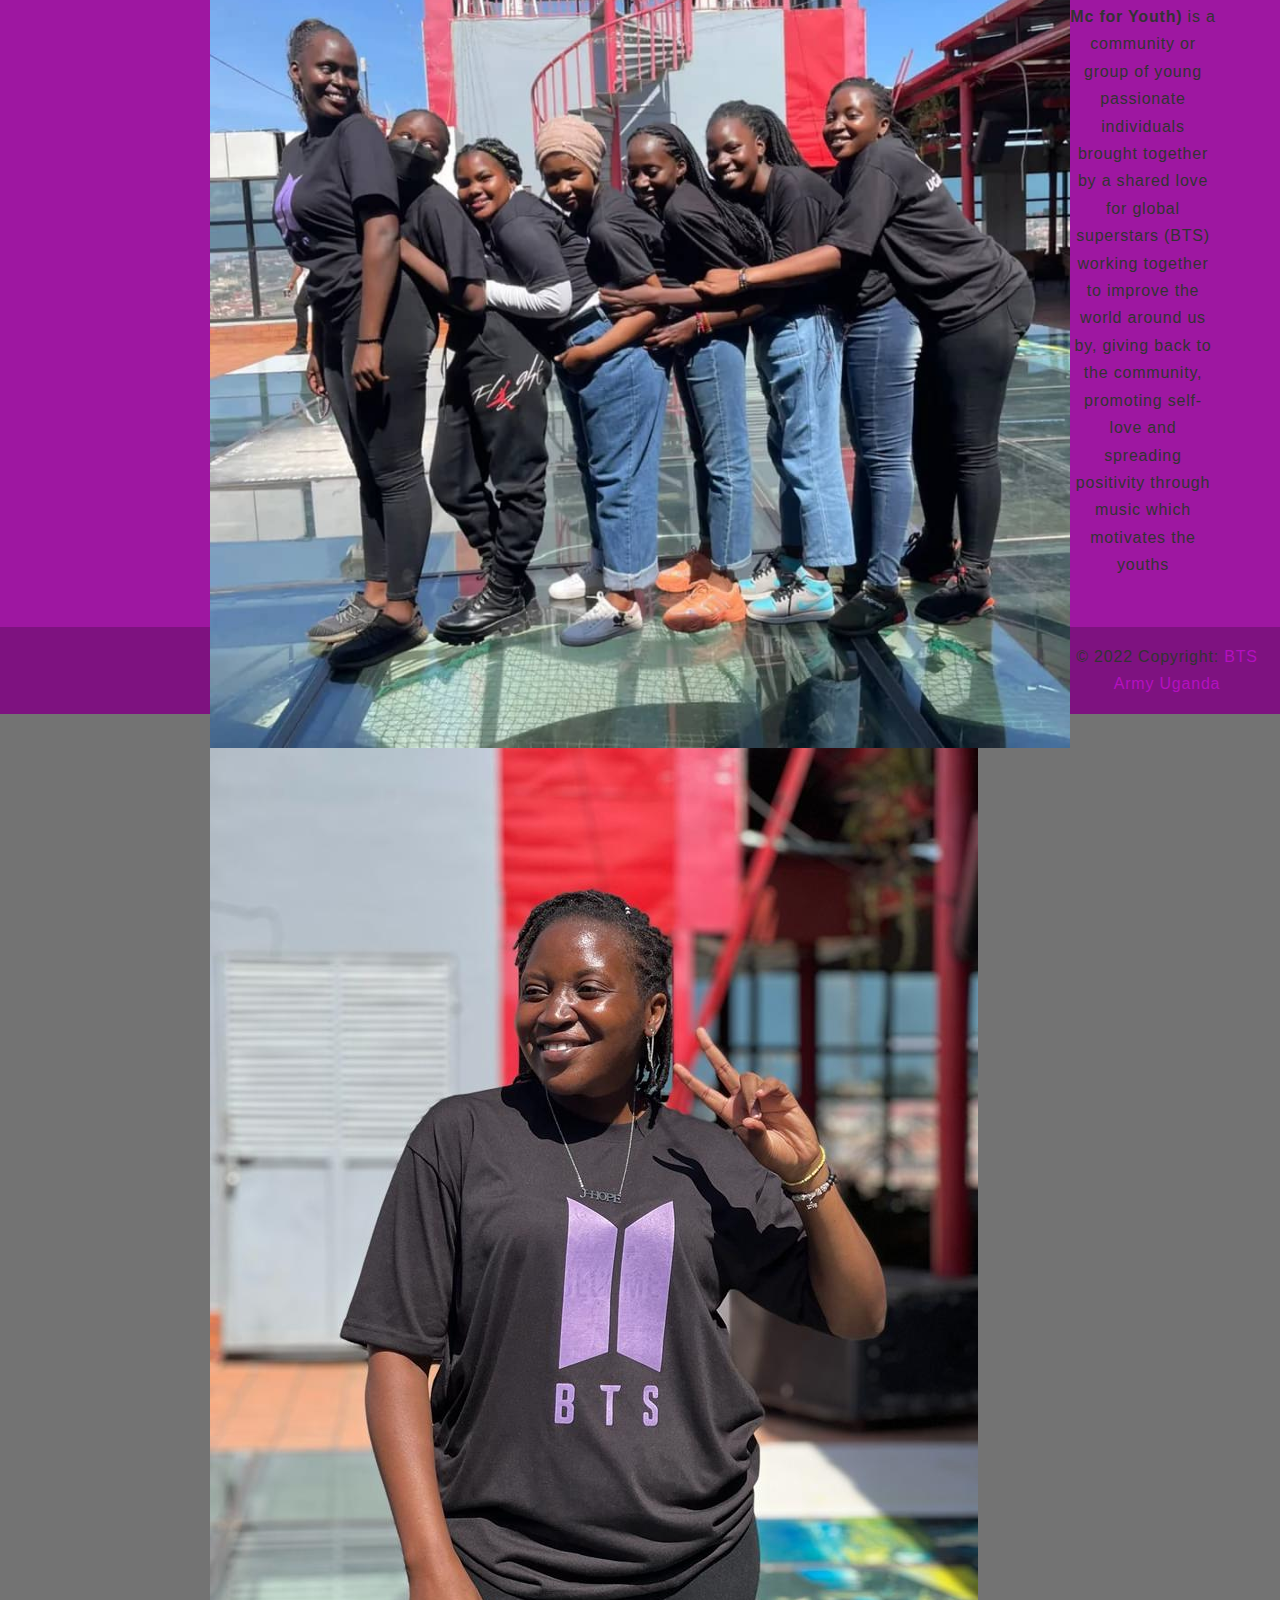
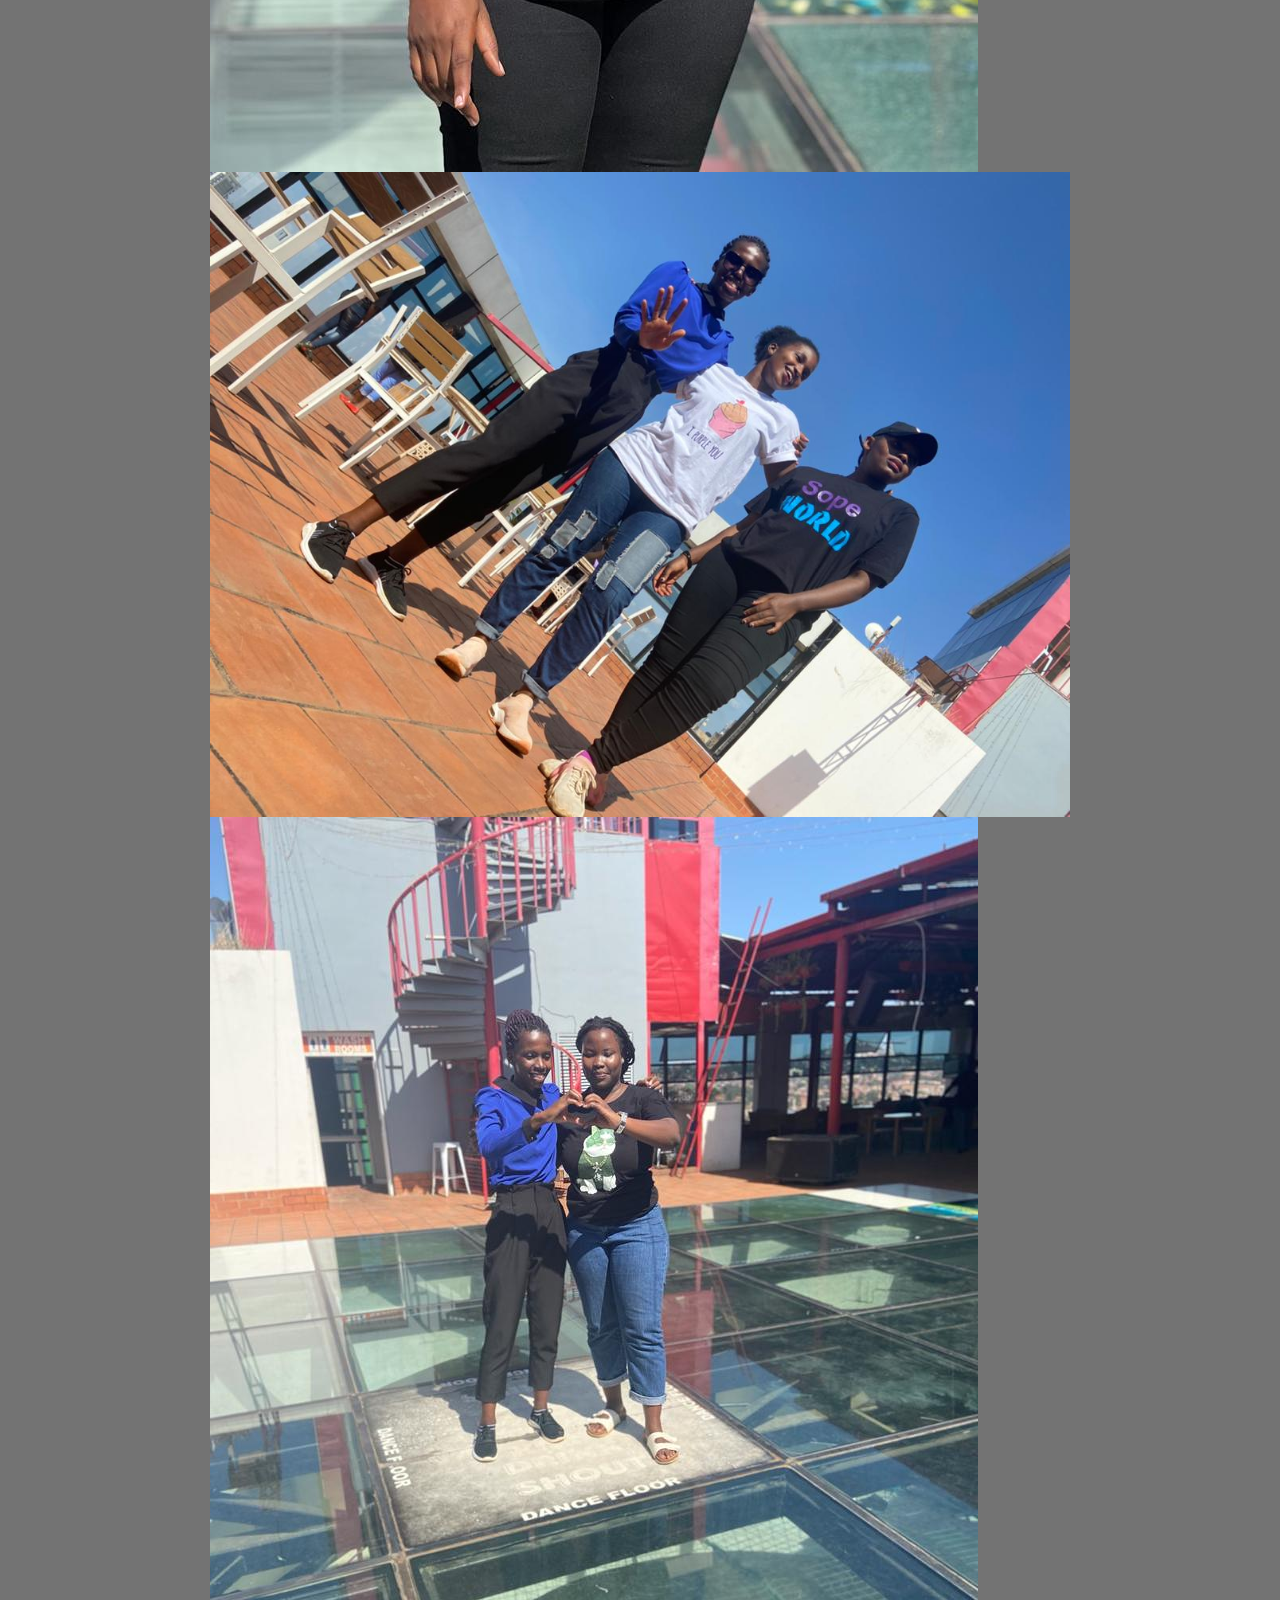
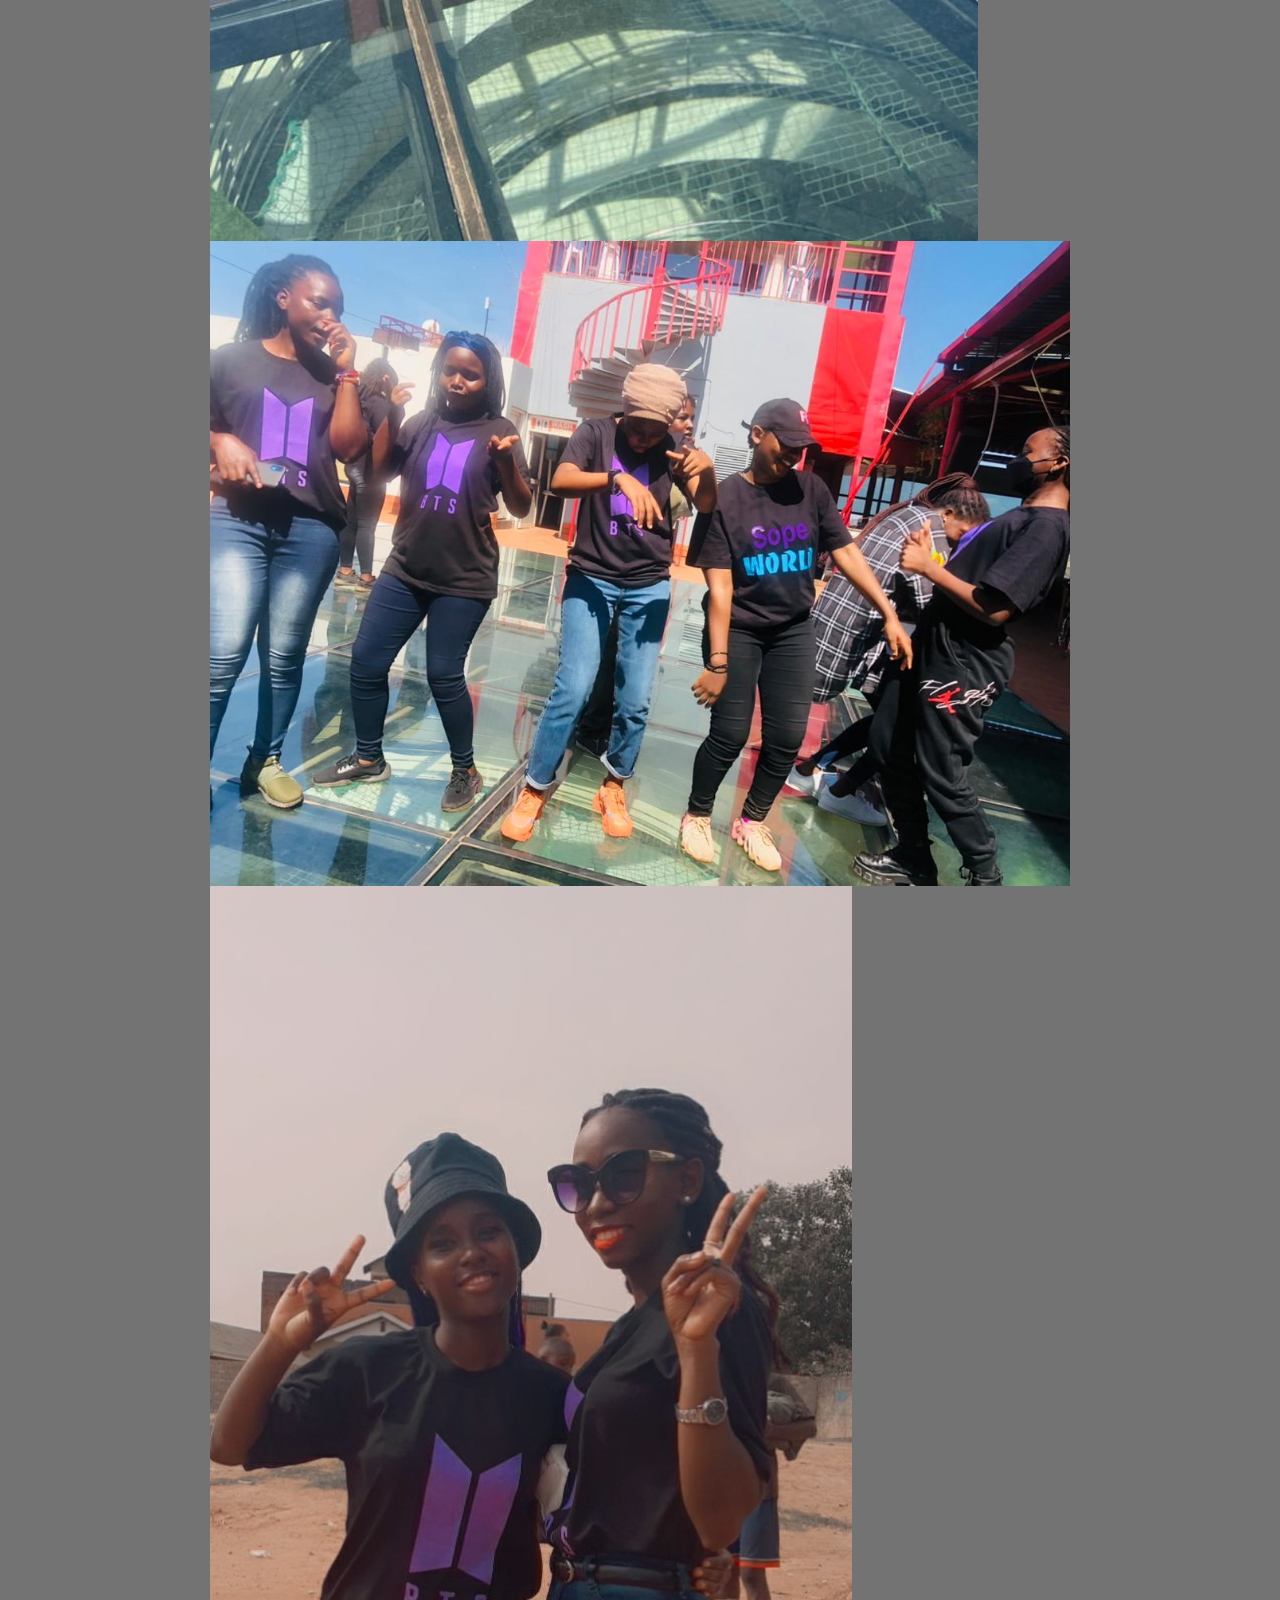
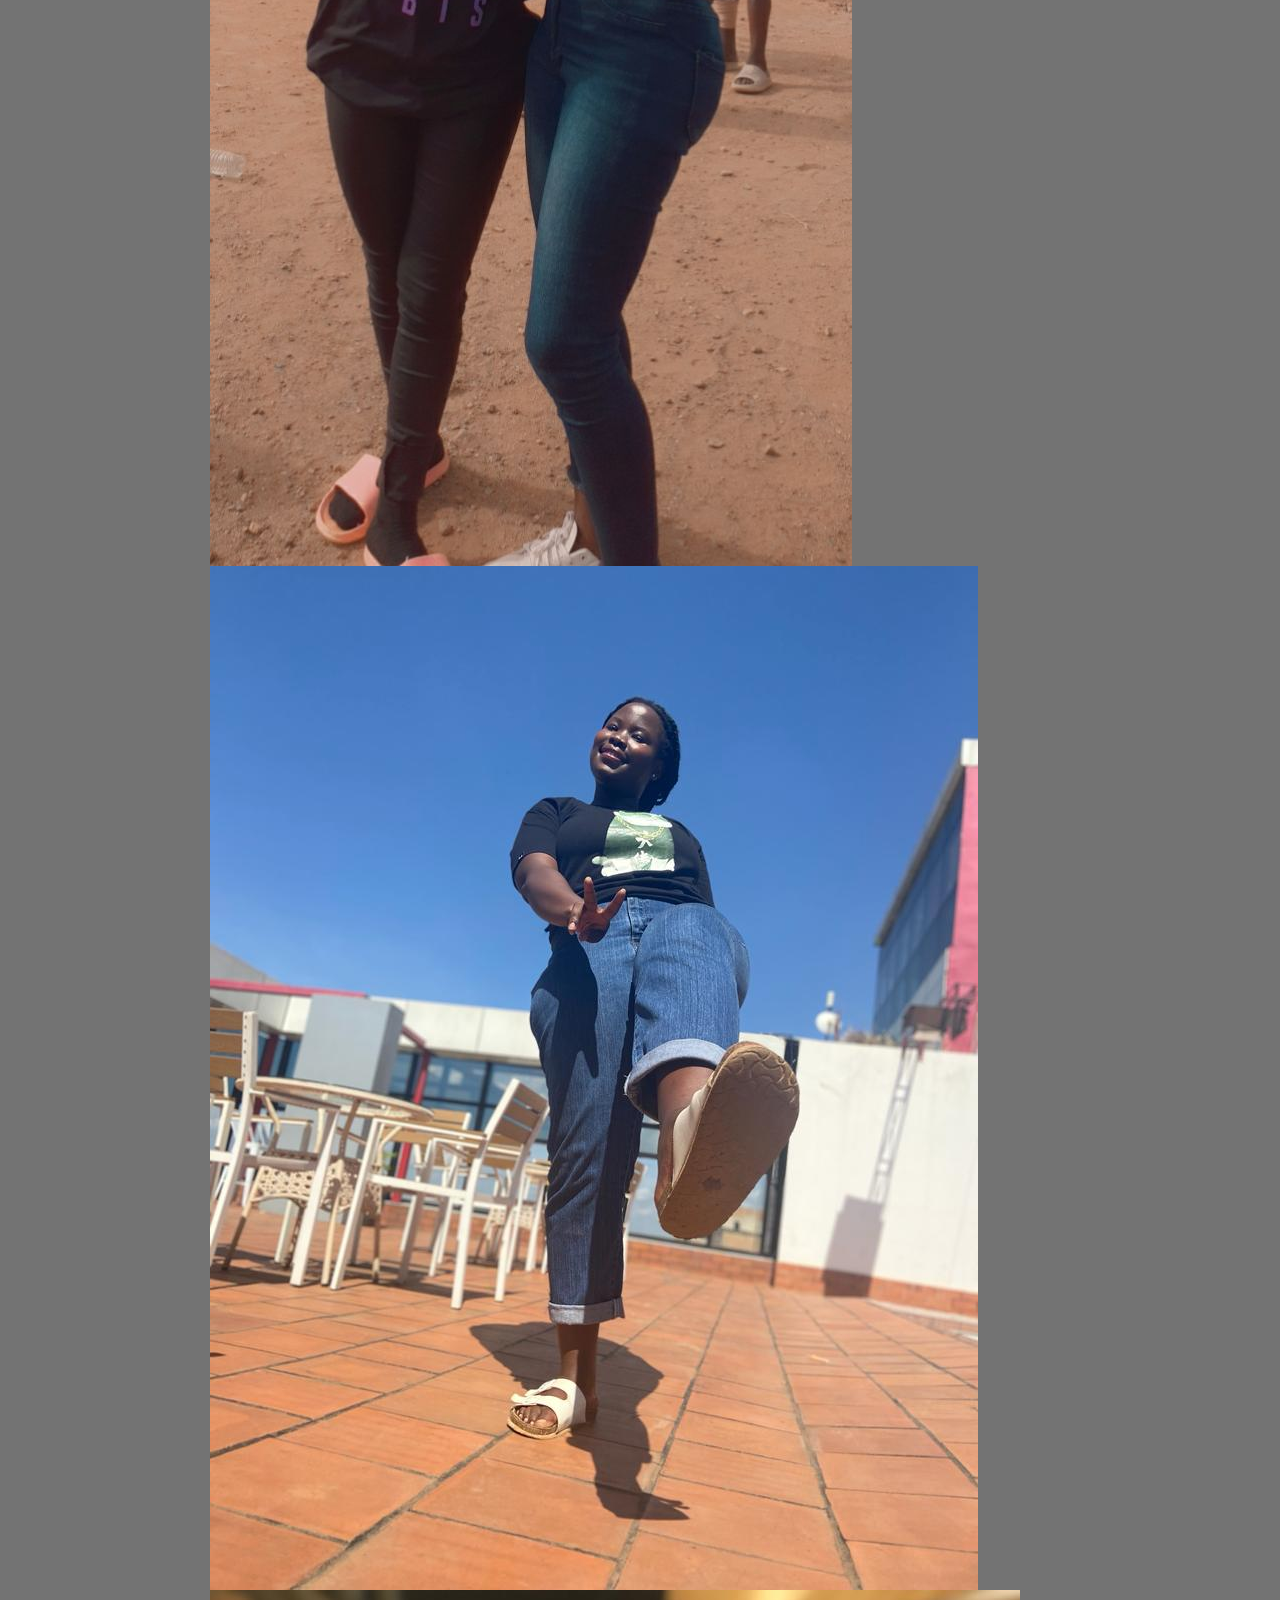
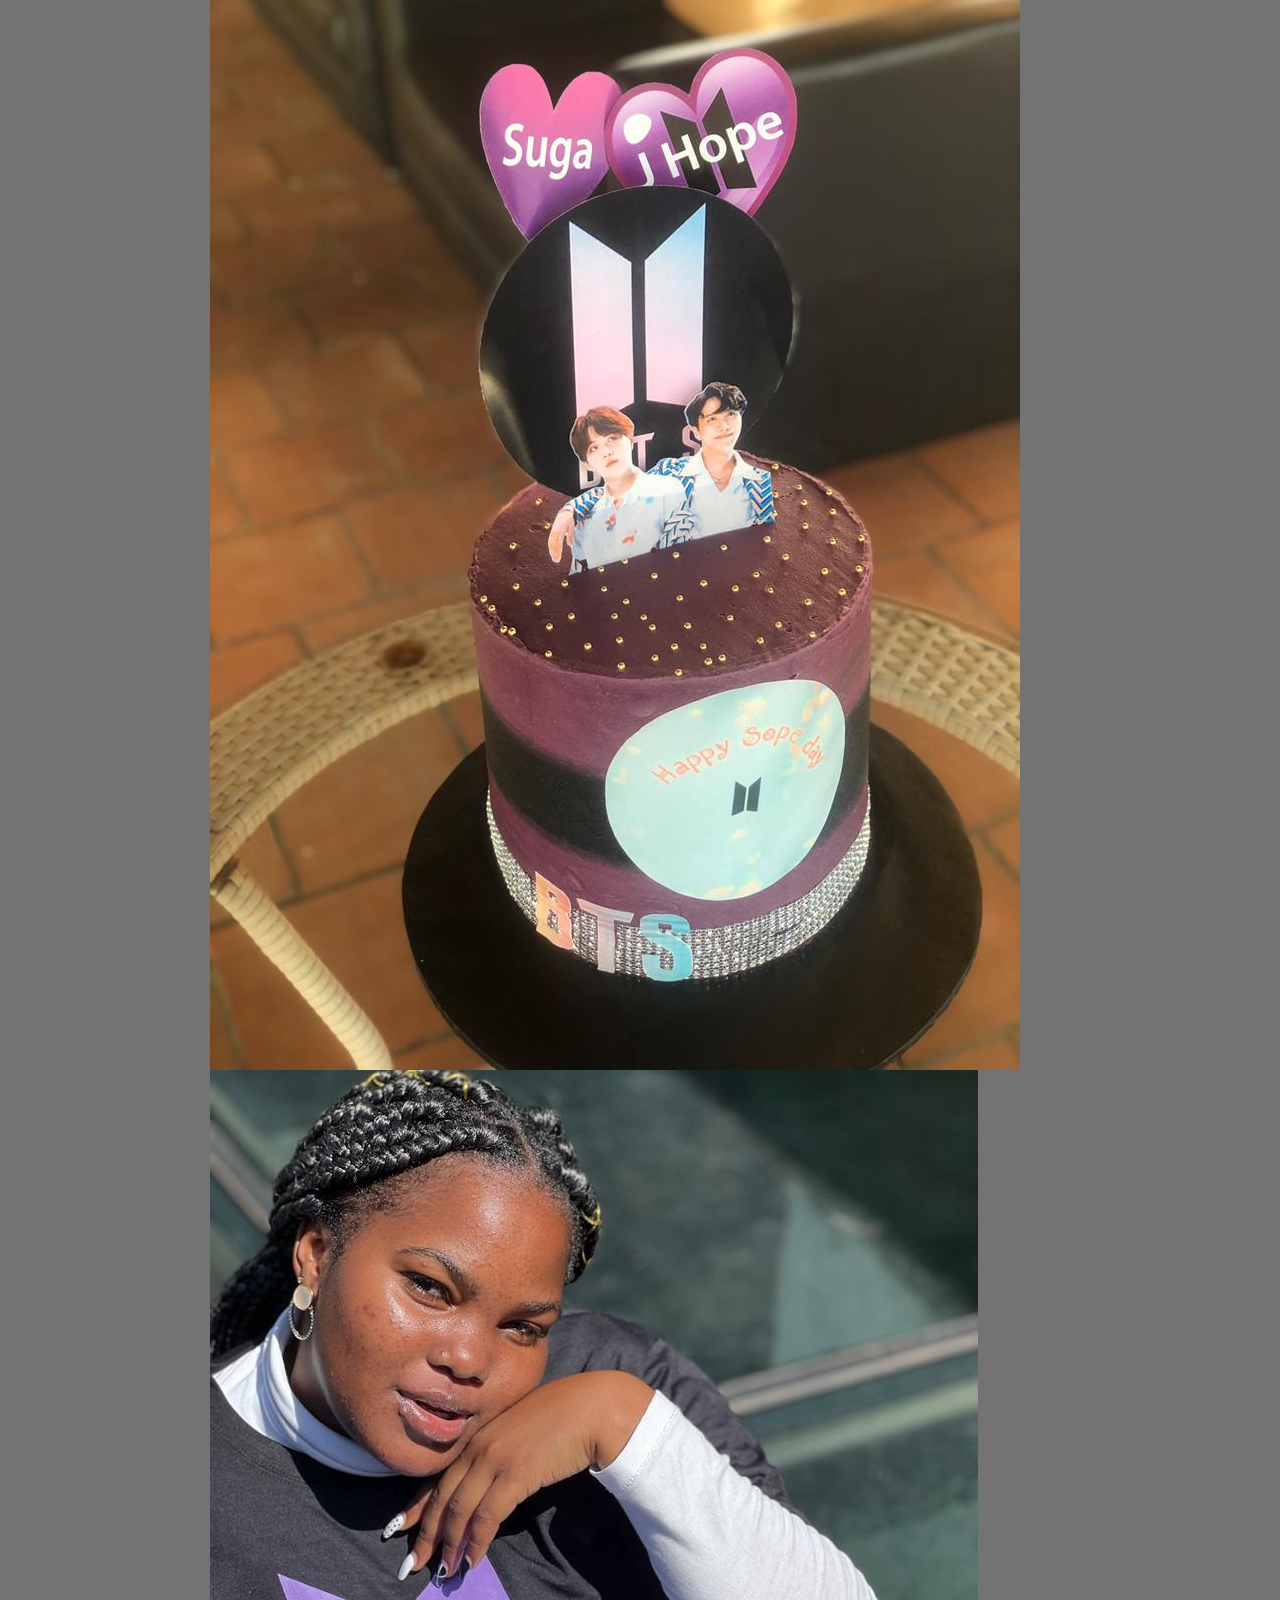
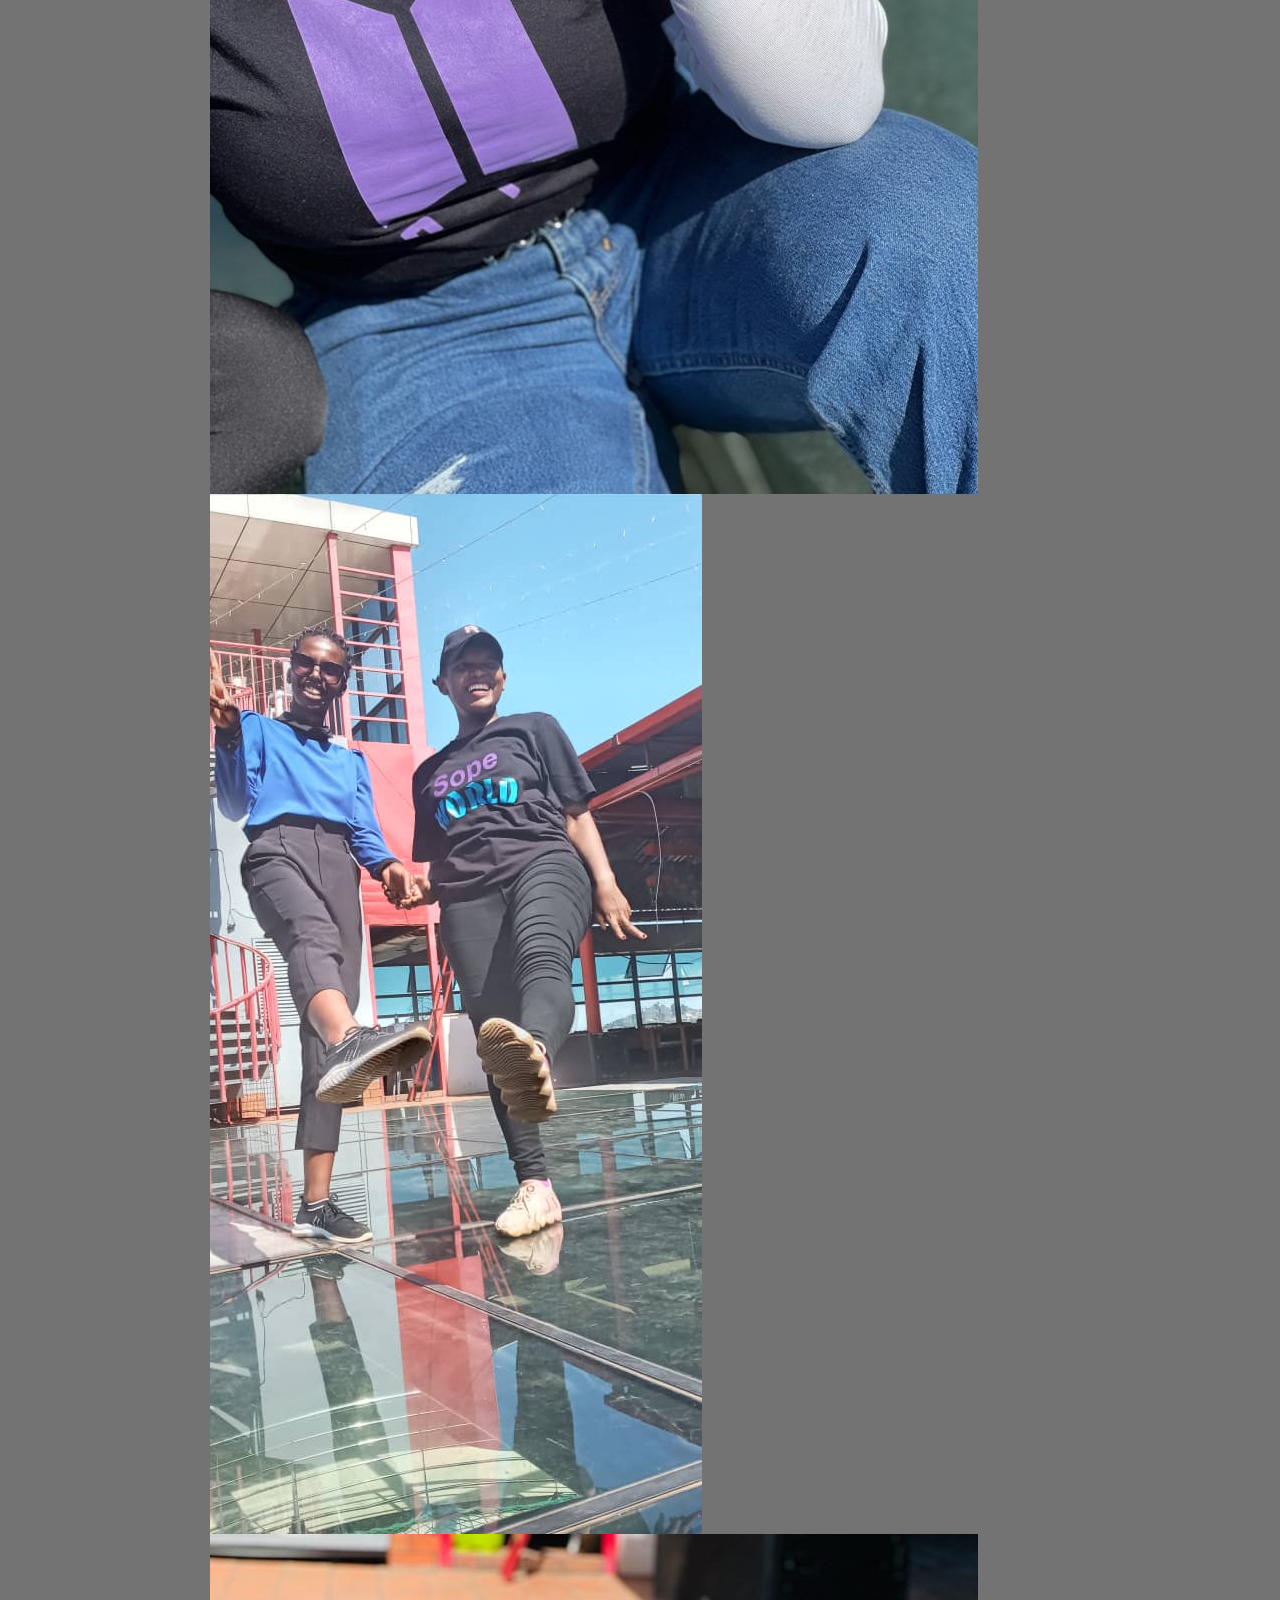
==== commit 9048e3ca: "Update projects.html" ====
--- a/projects.html
+++ b/projects.html
@@ -184,9 +184,9 @@
 
 
 </video>
-             <p>In honor of kim namjoon the best president
-
-Several led screen were run in honor of hid birthday 
+             <p>In honor of kim namjoon the <b>BTS</b> president
+
+Several led screens were run in honor of his birthday 
 
 This was located in nakawa where many fans gathered</p>
                     
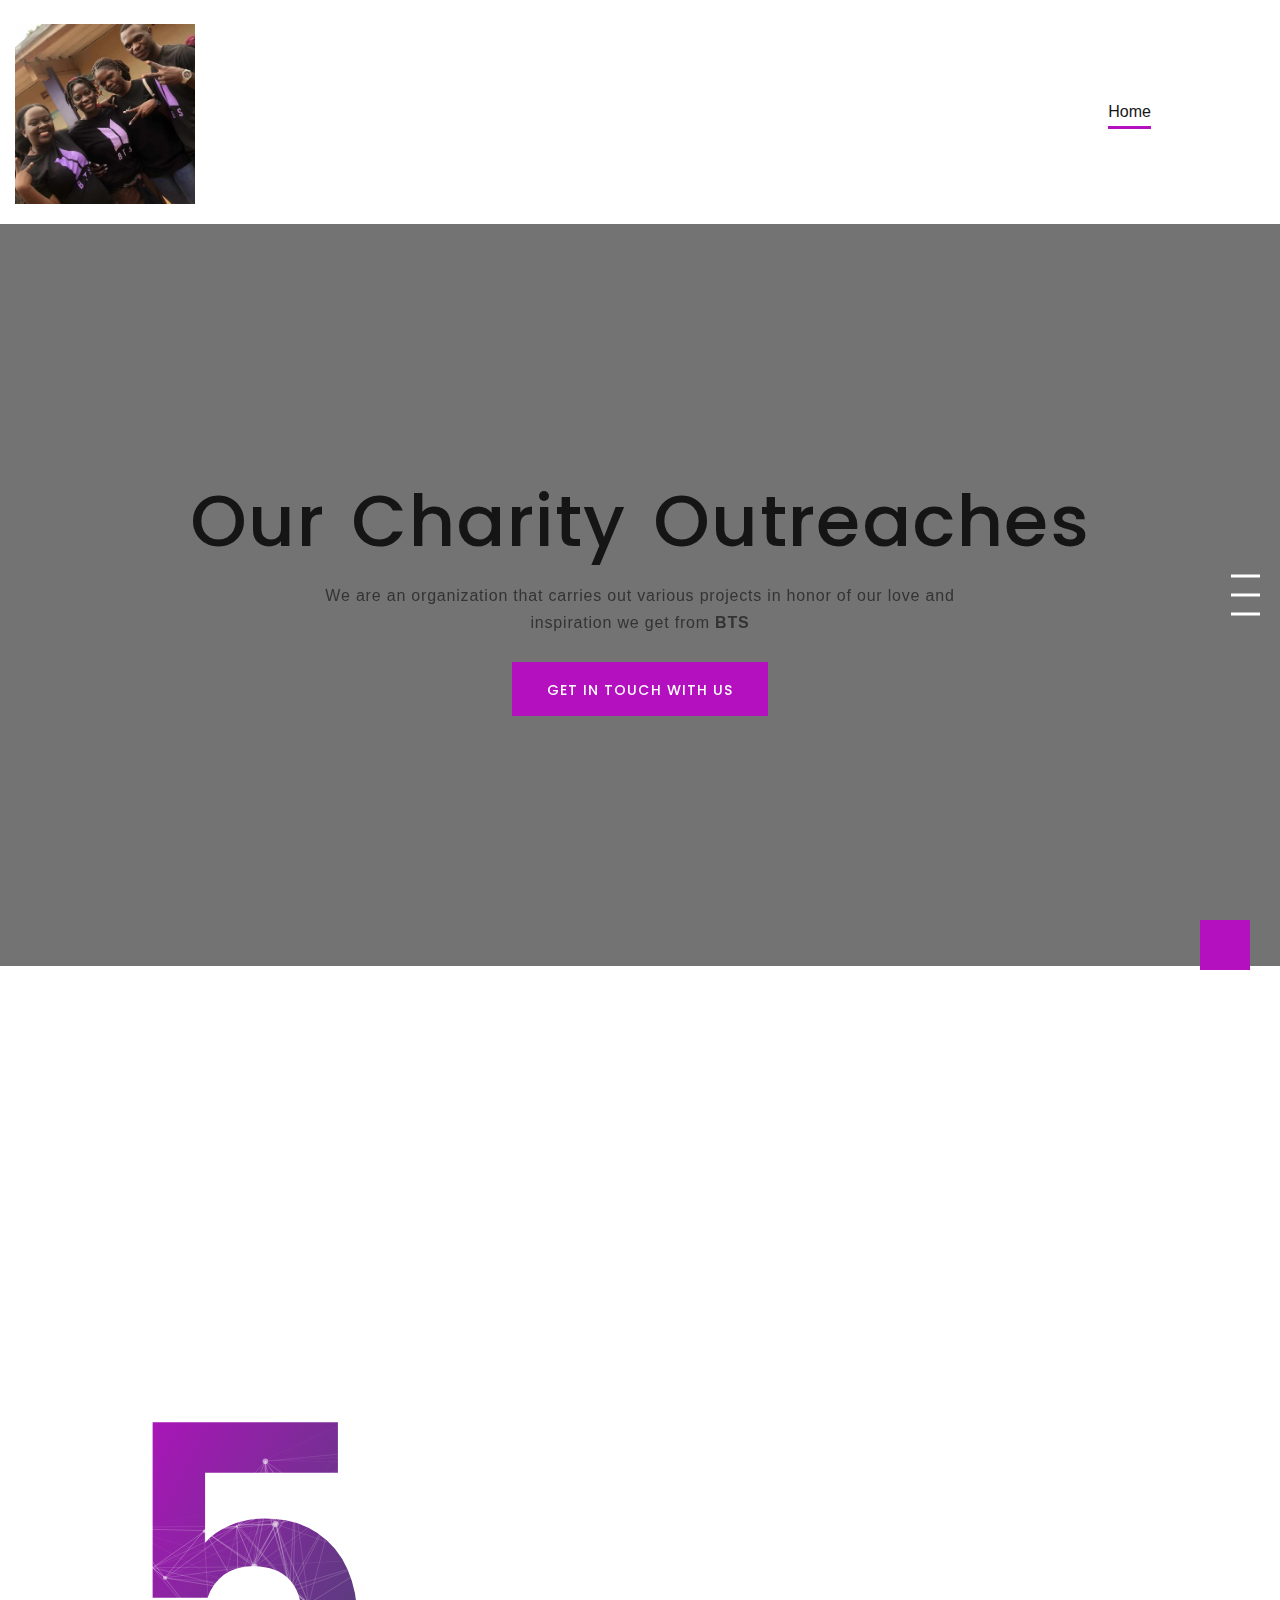
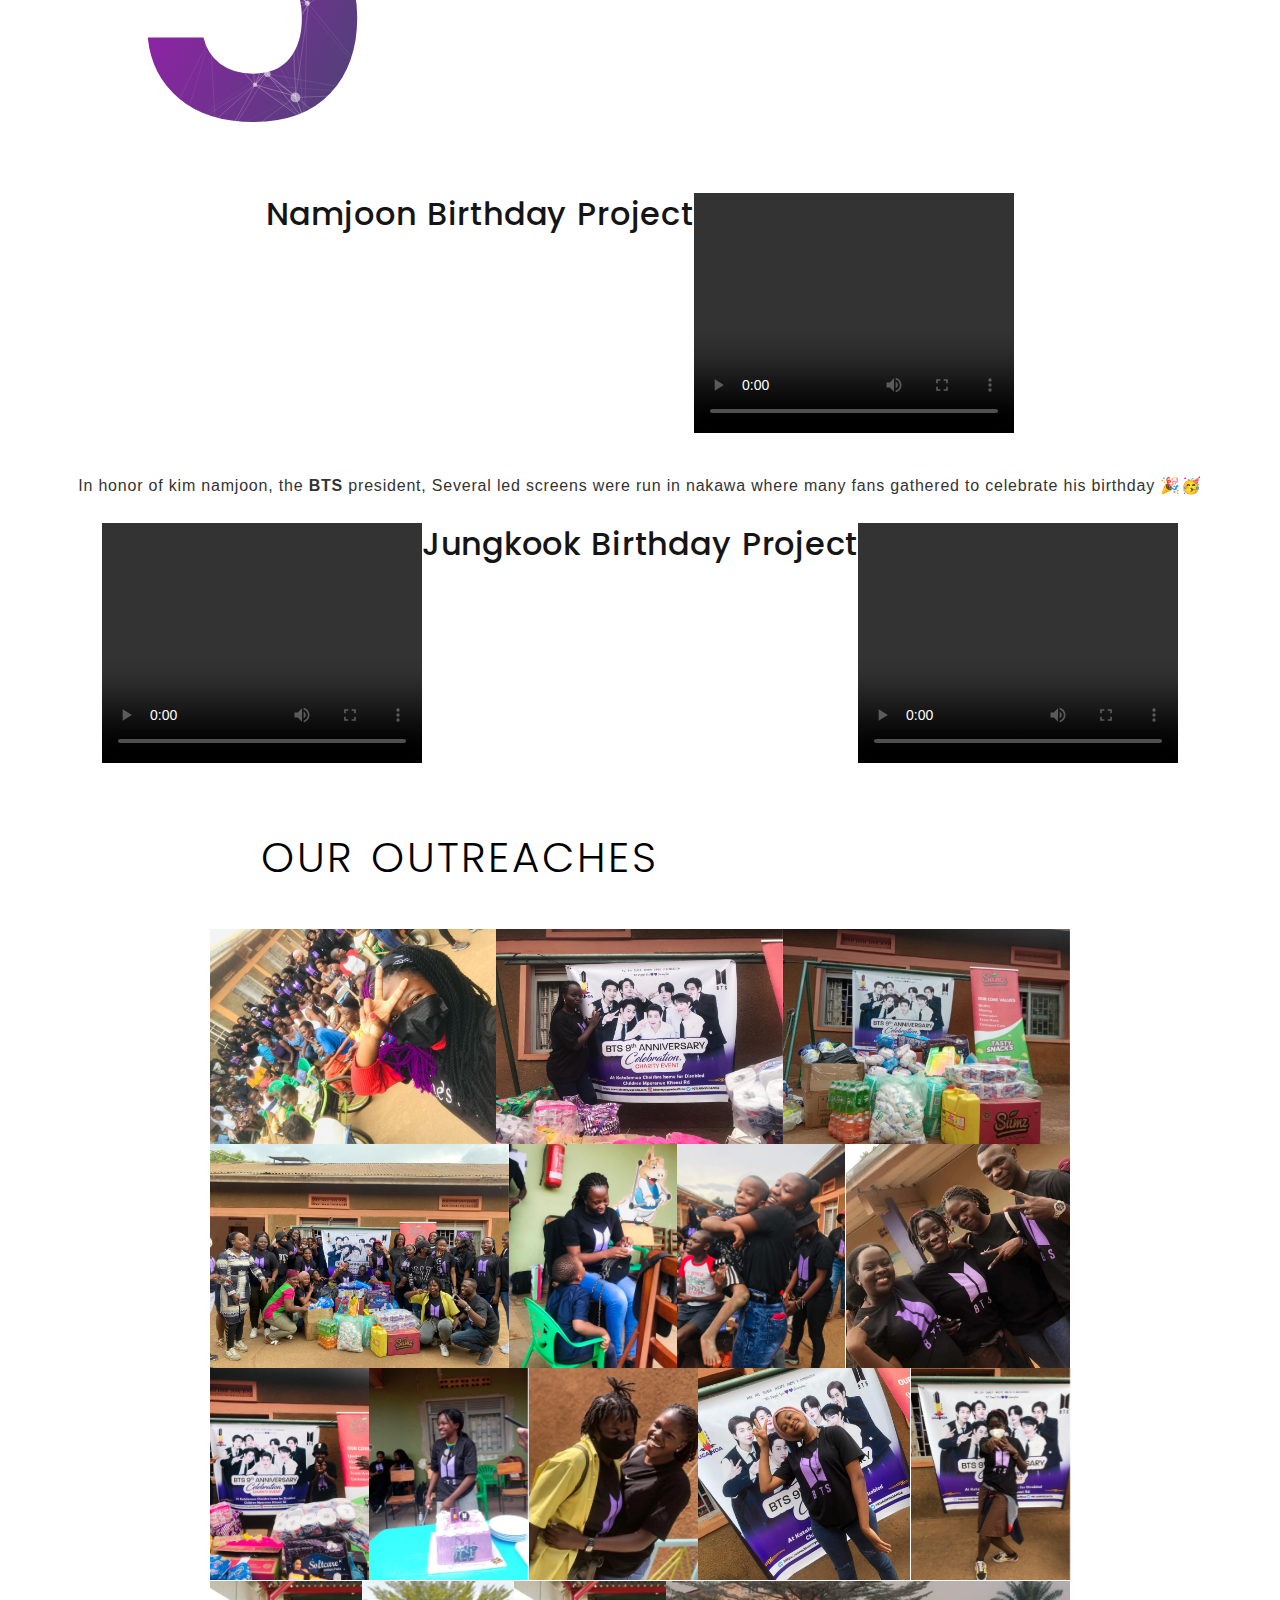
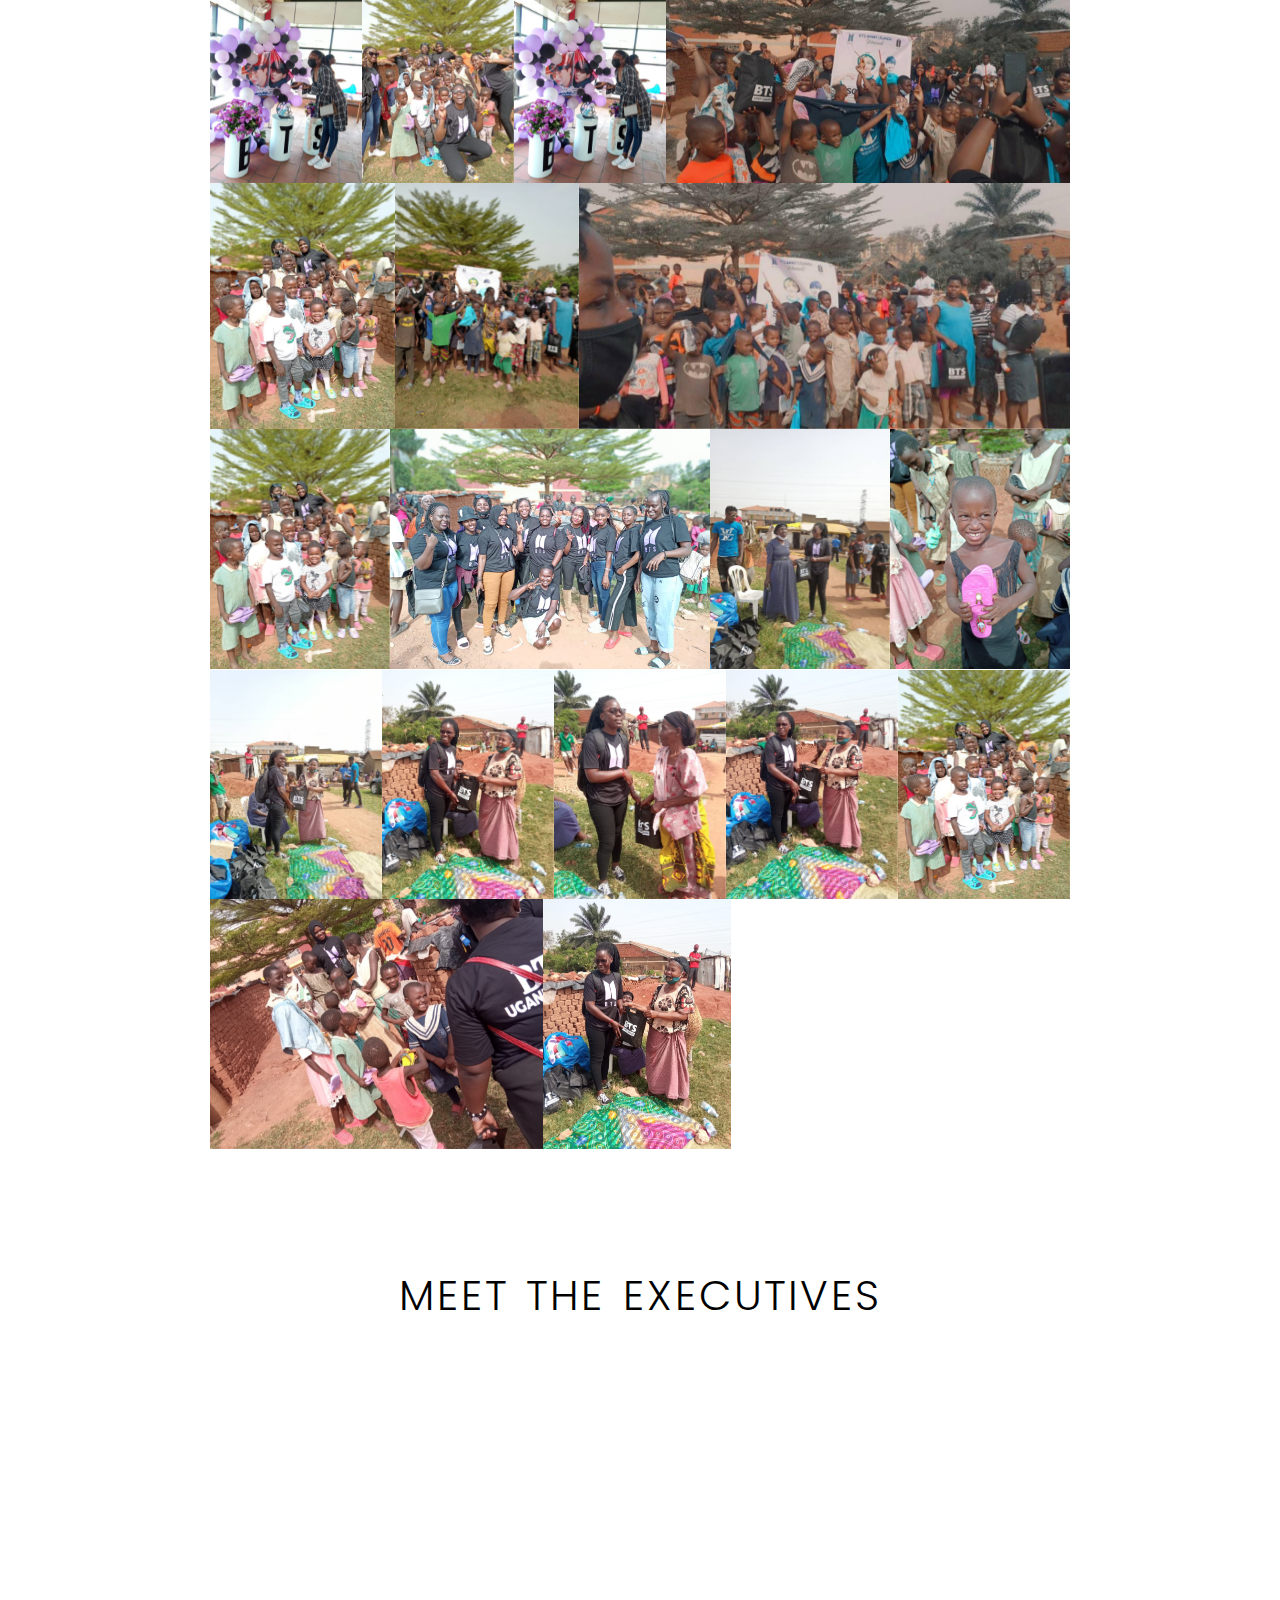
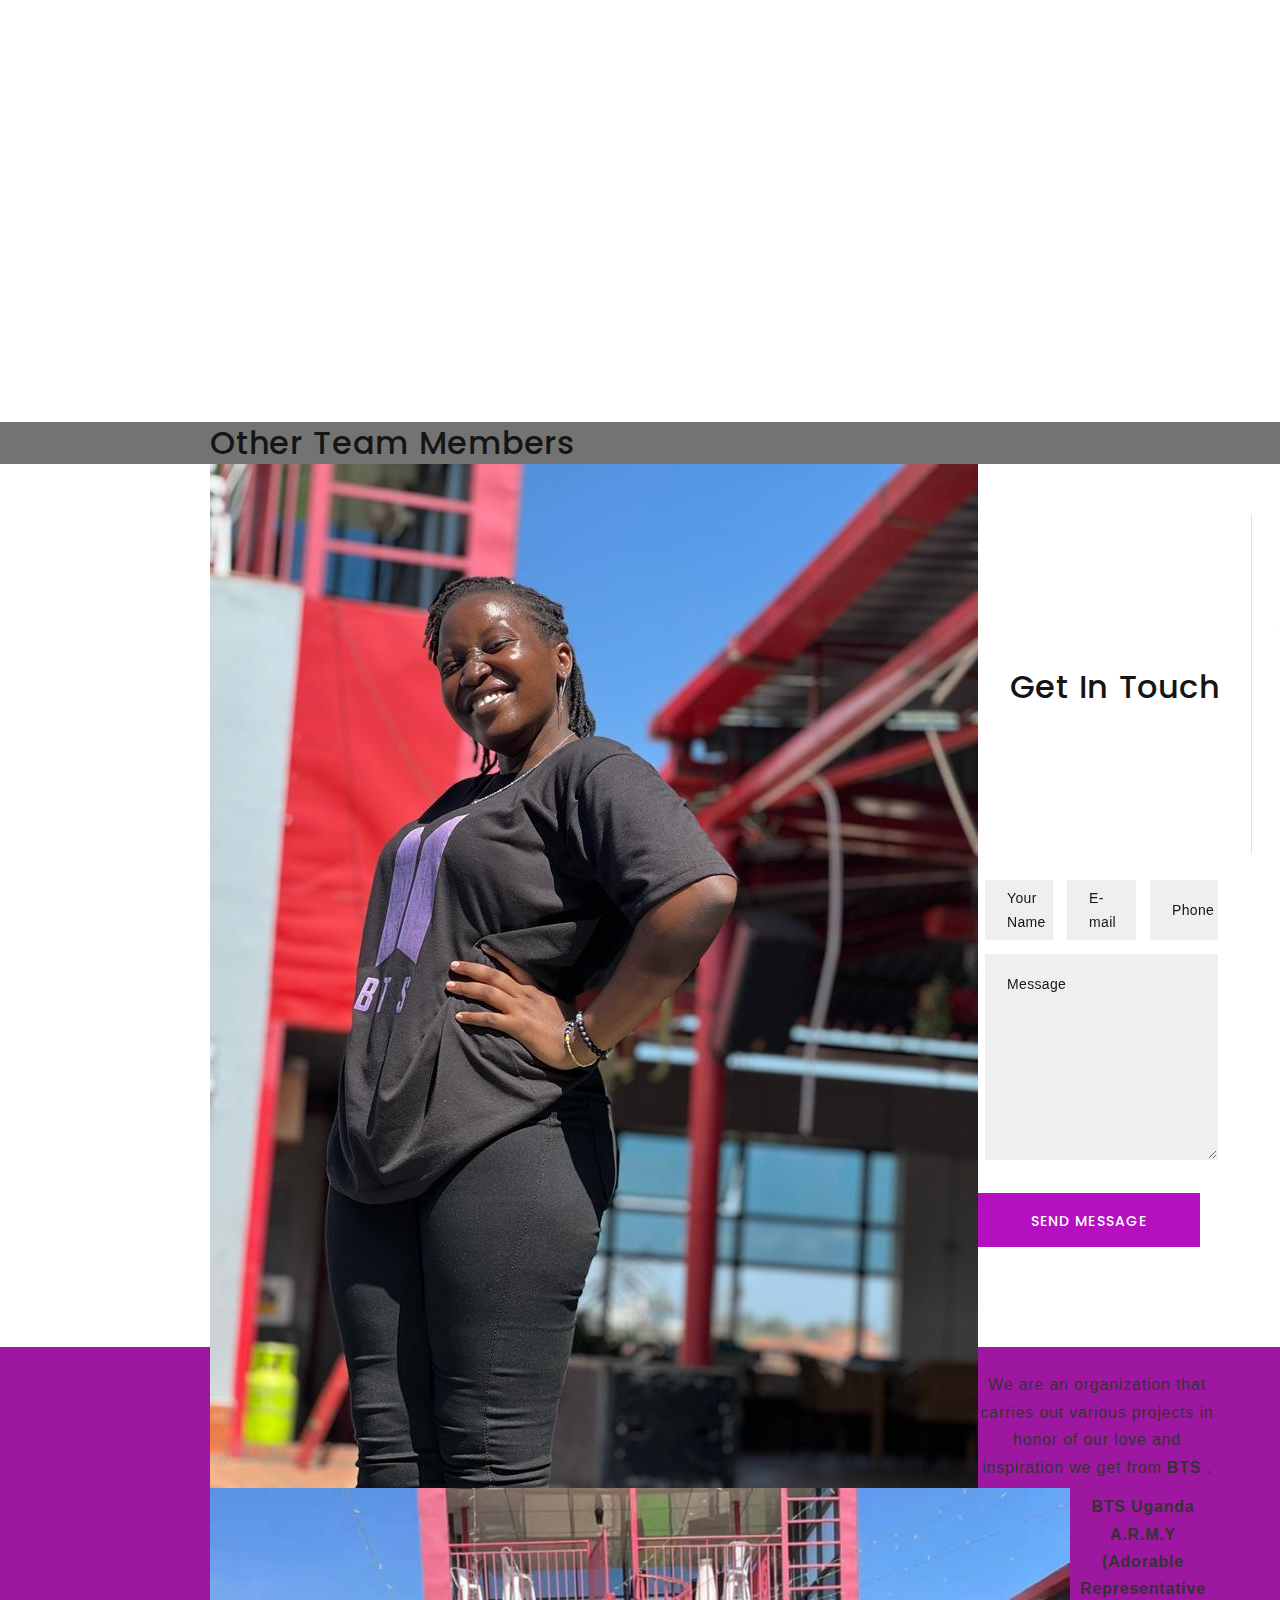
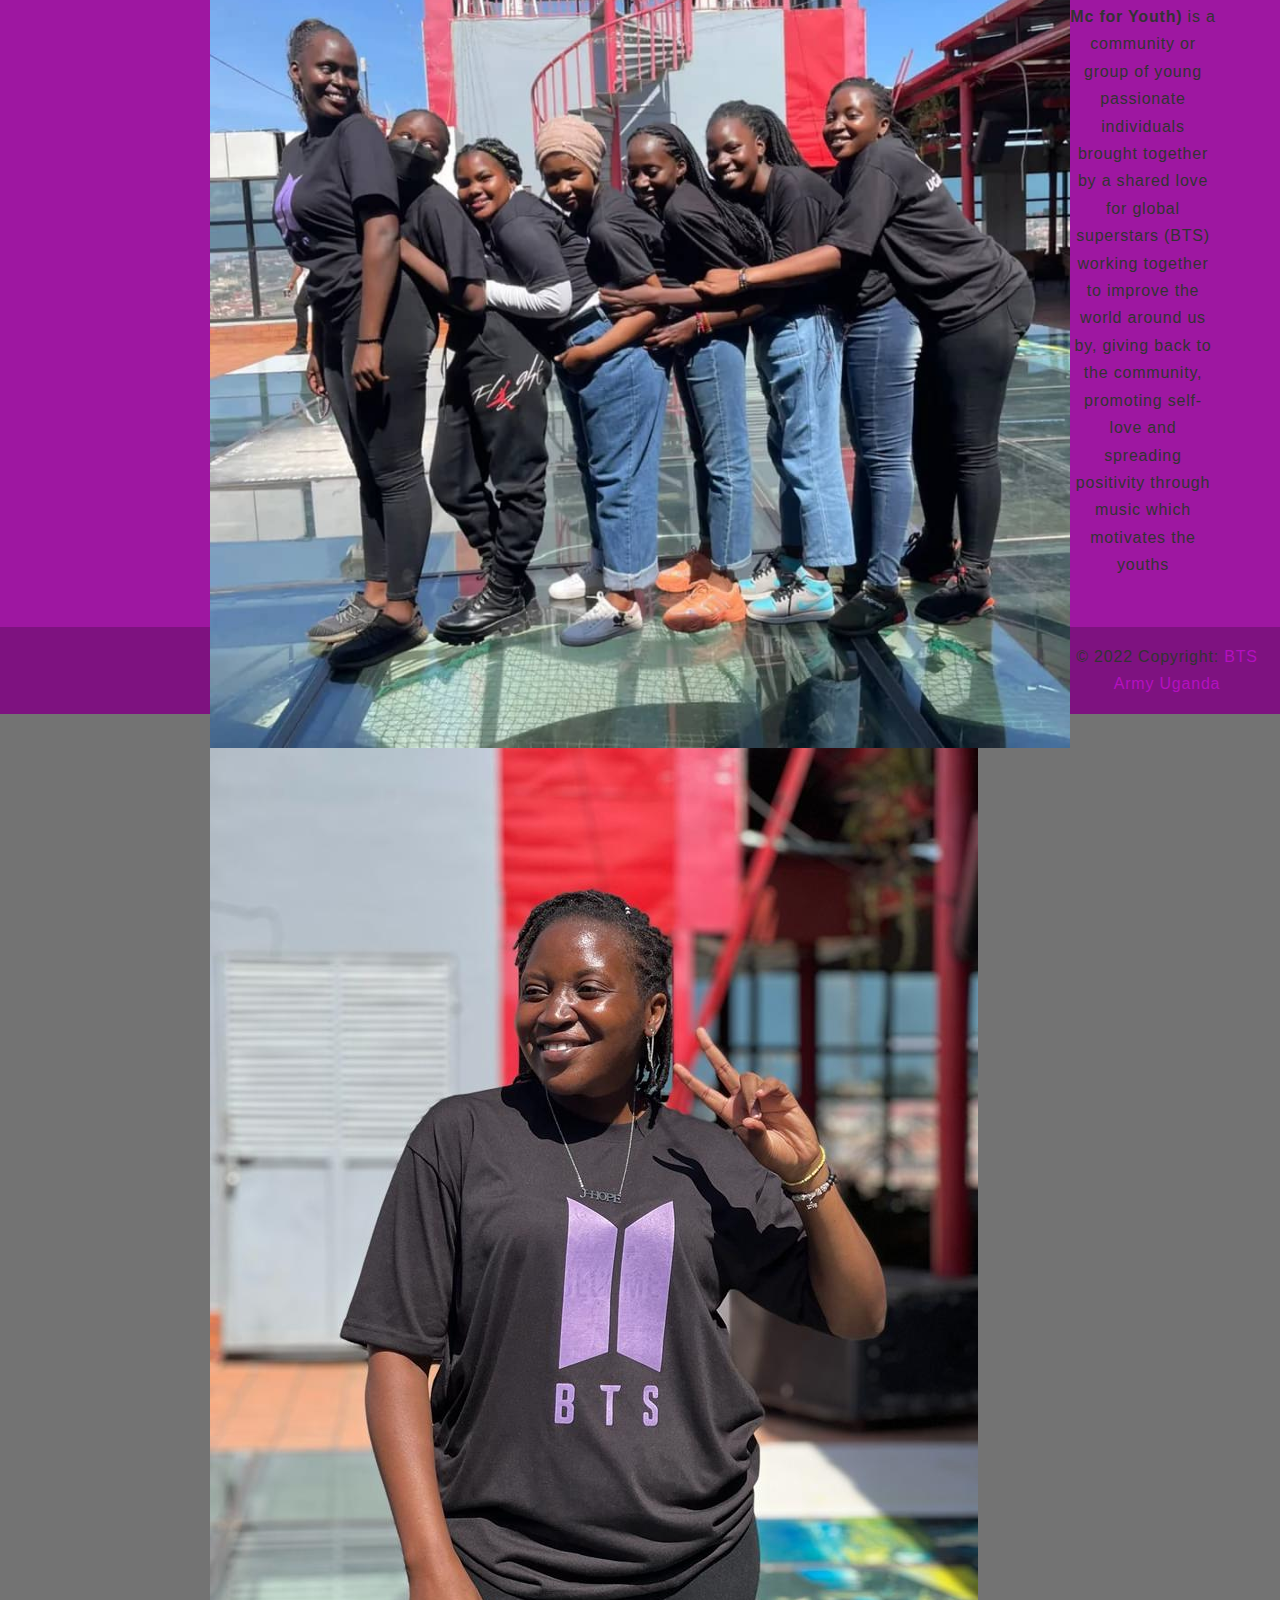
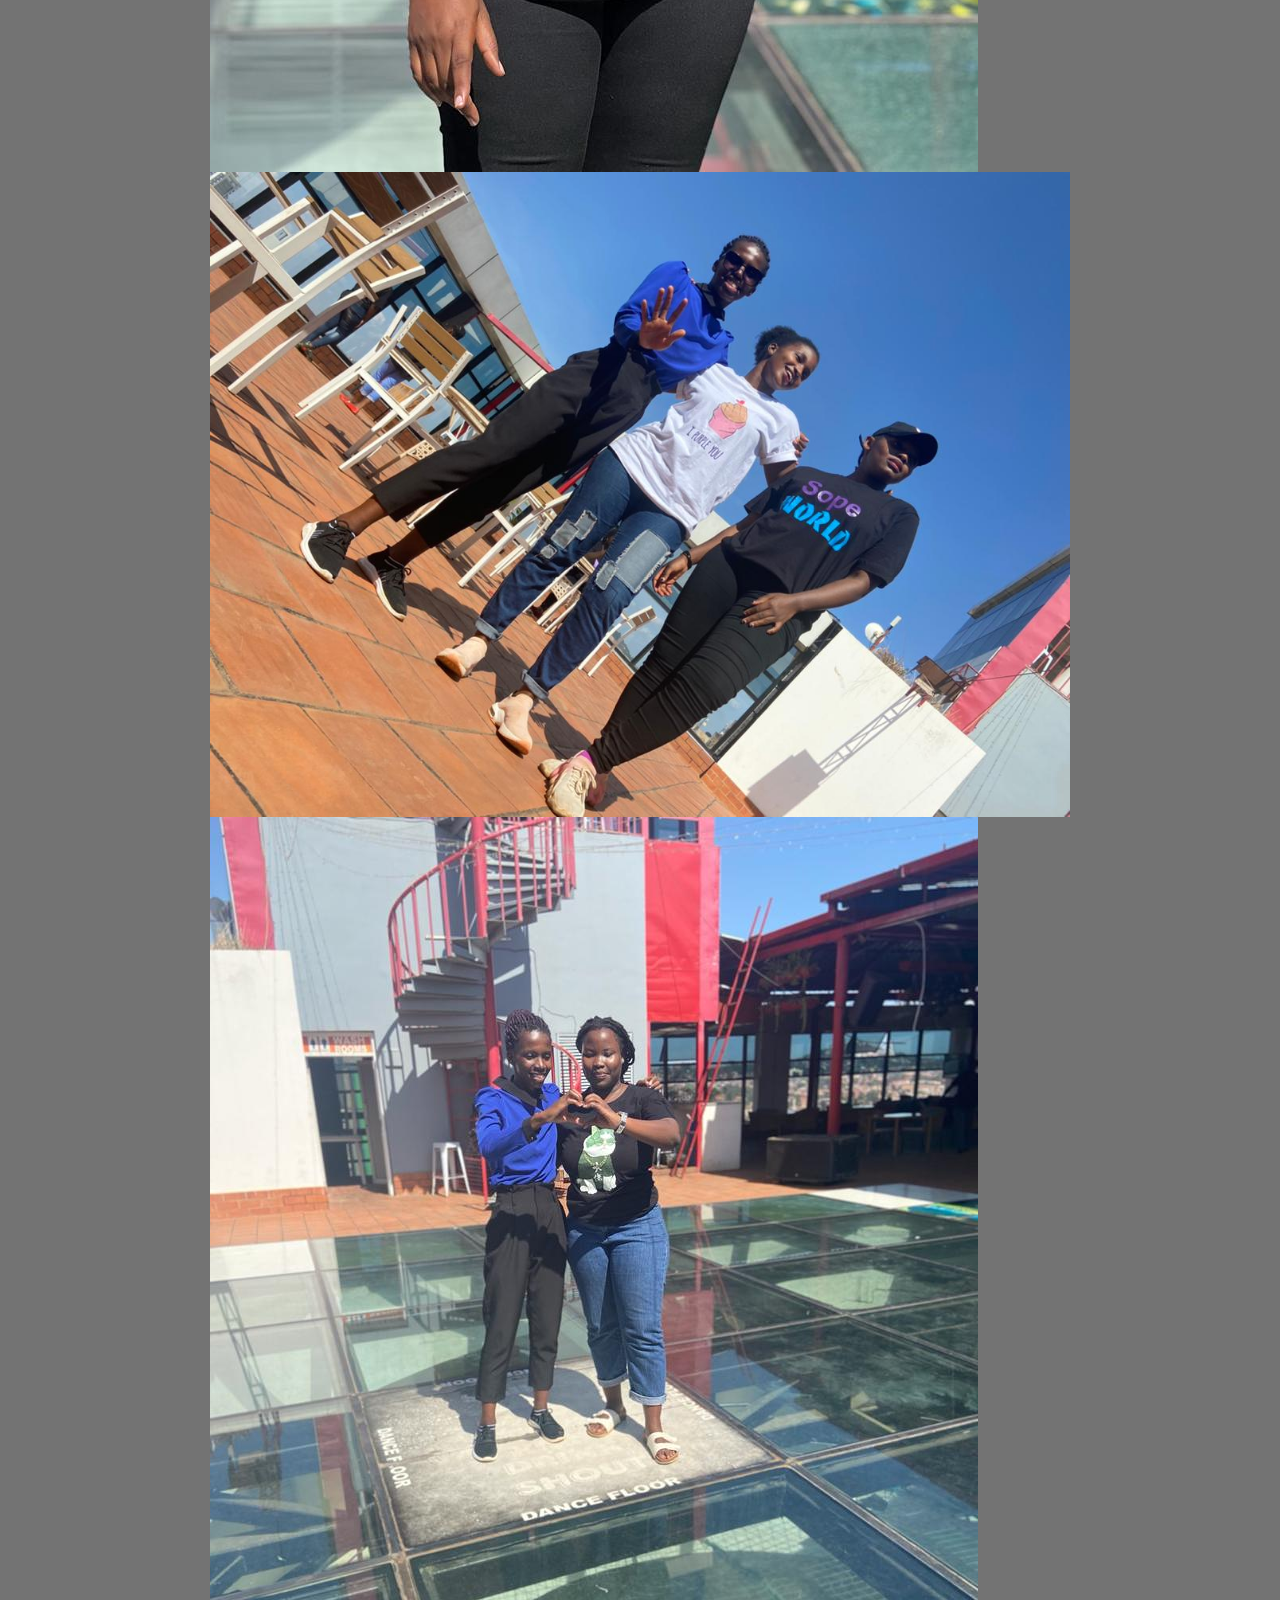
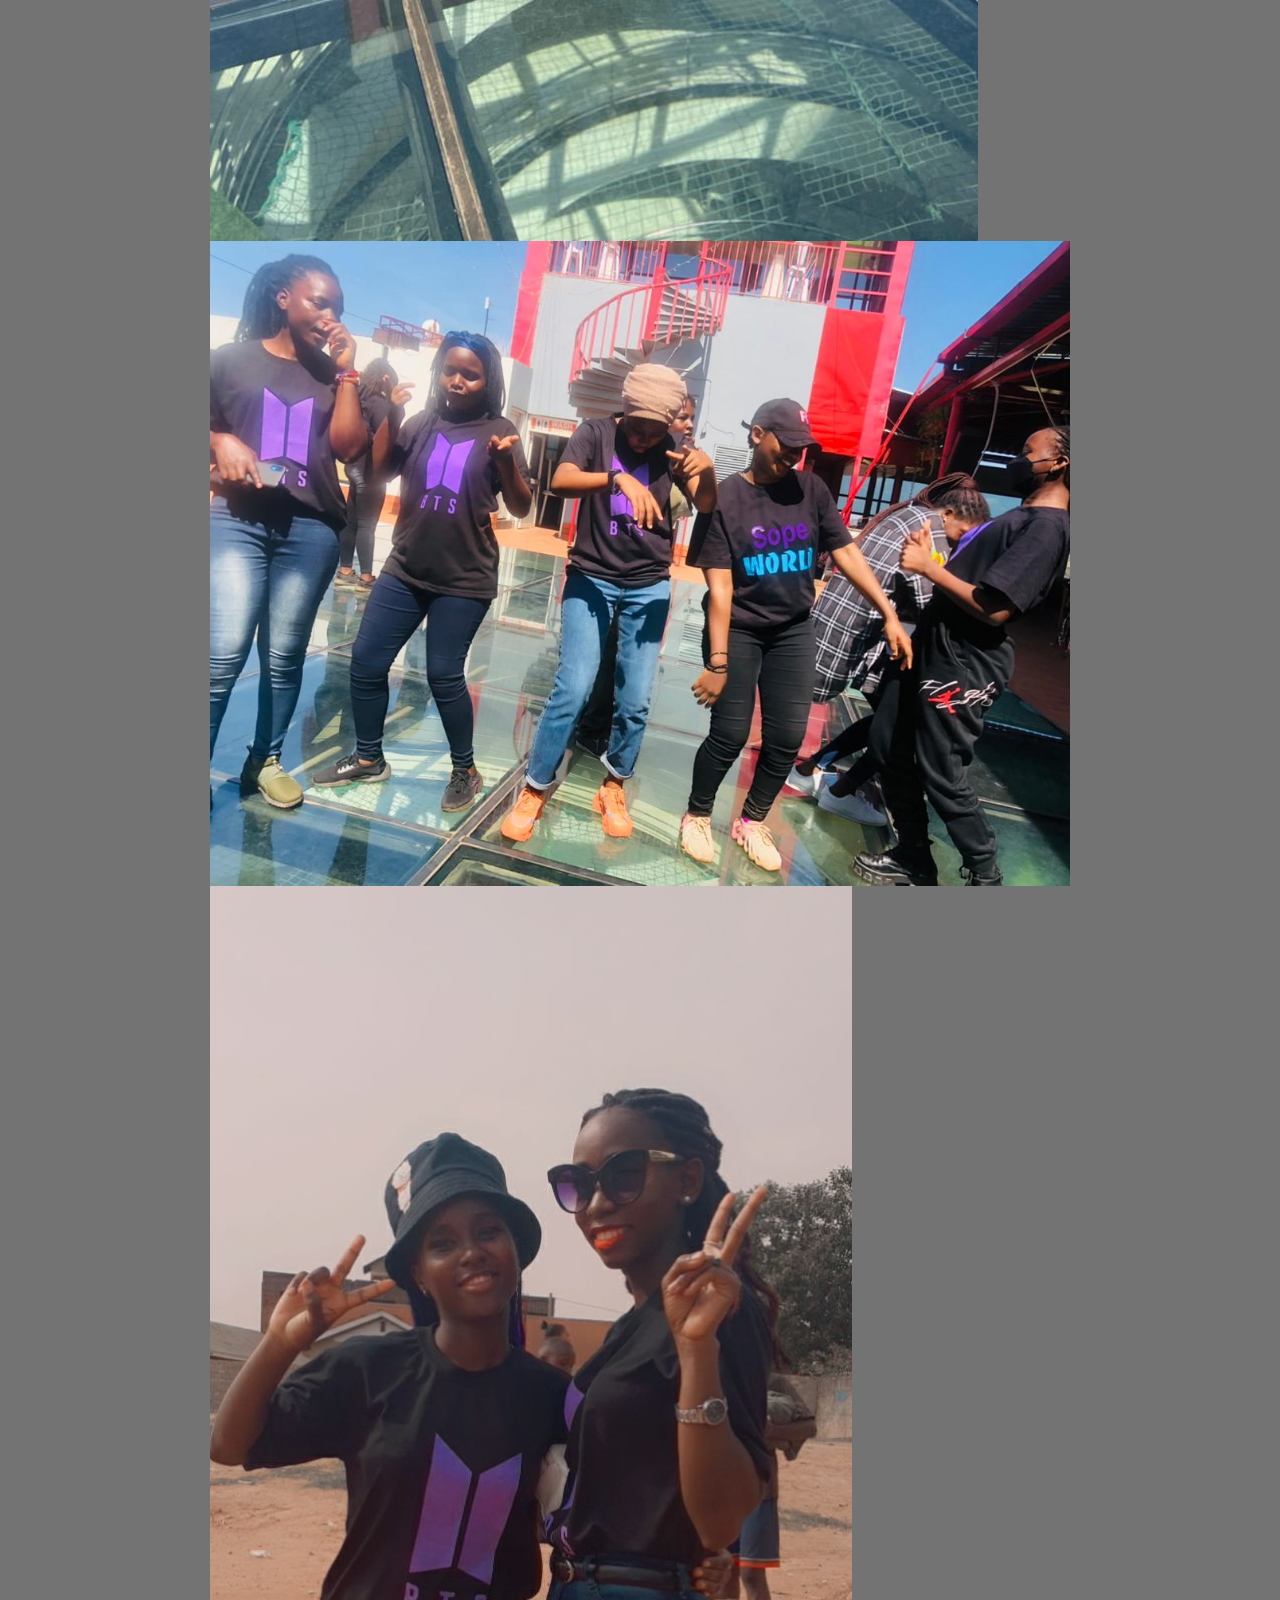
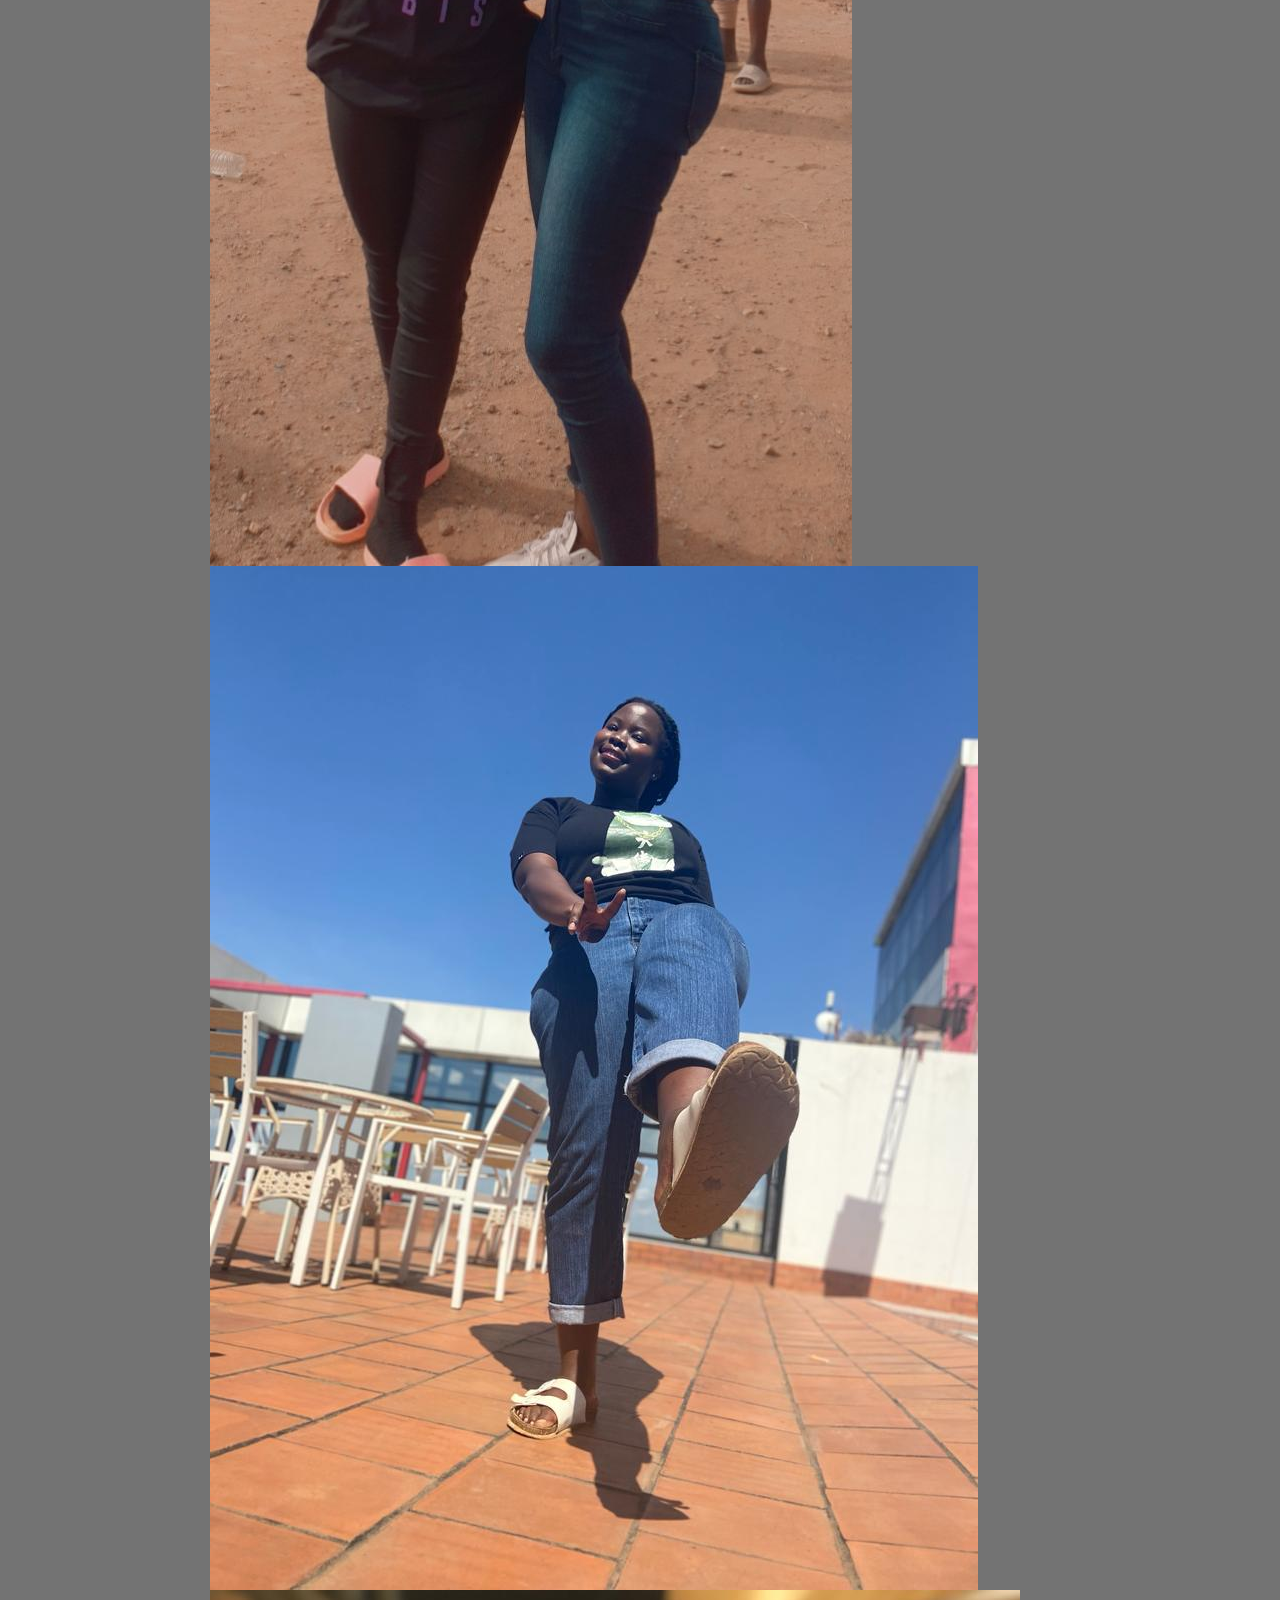
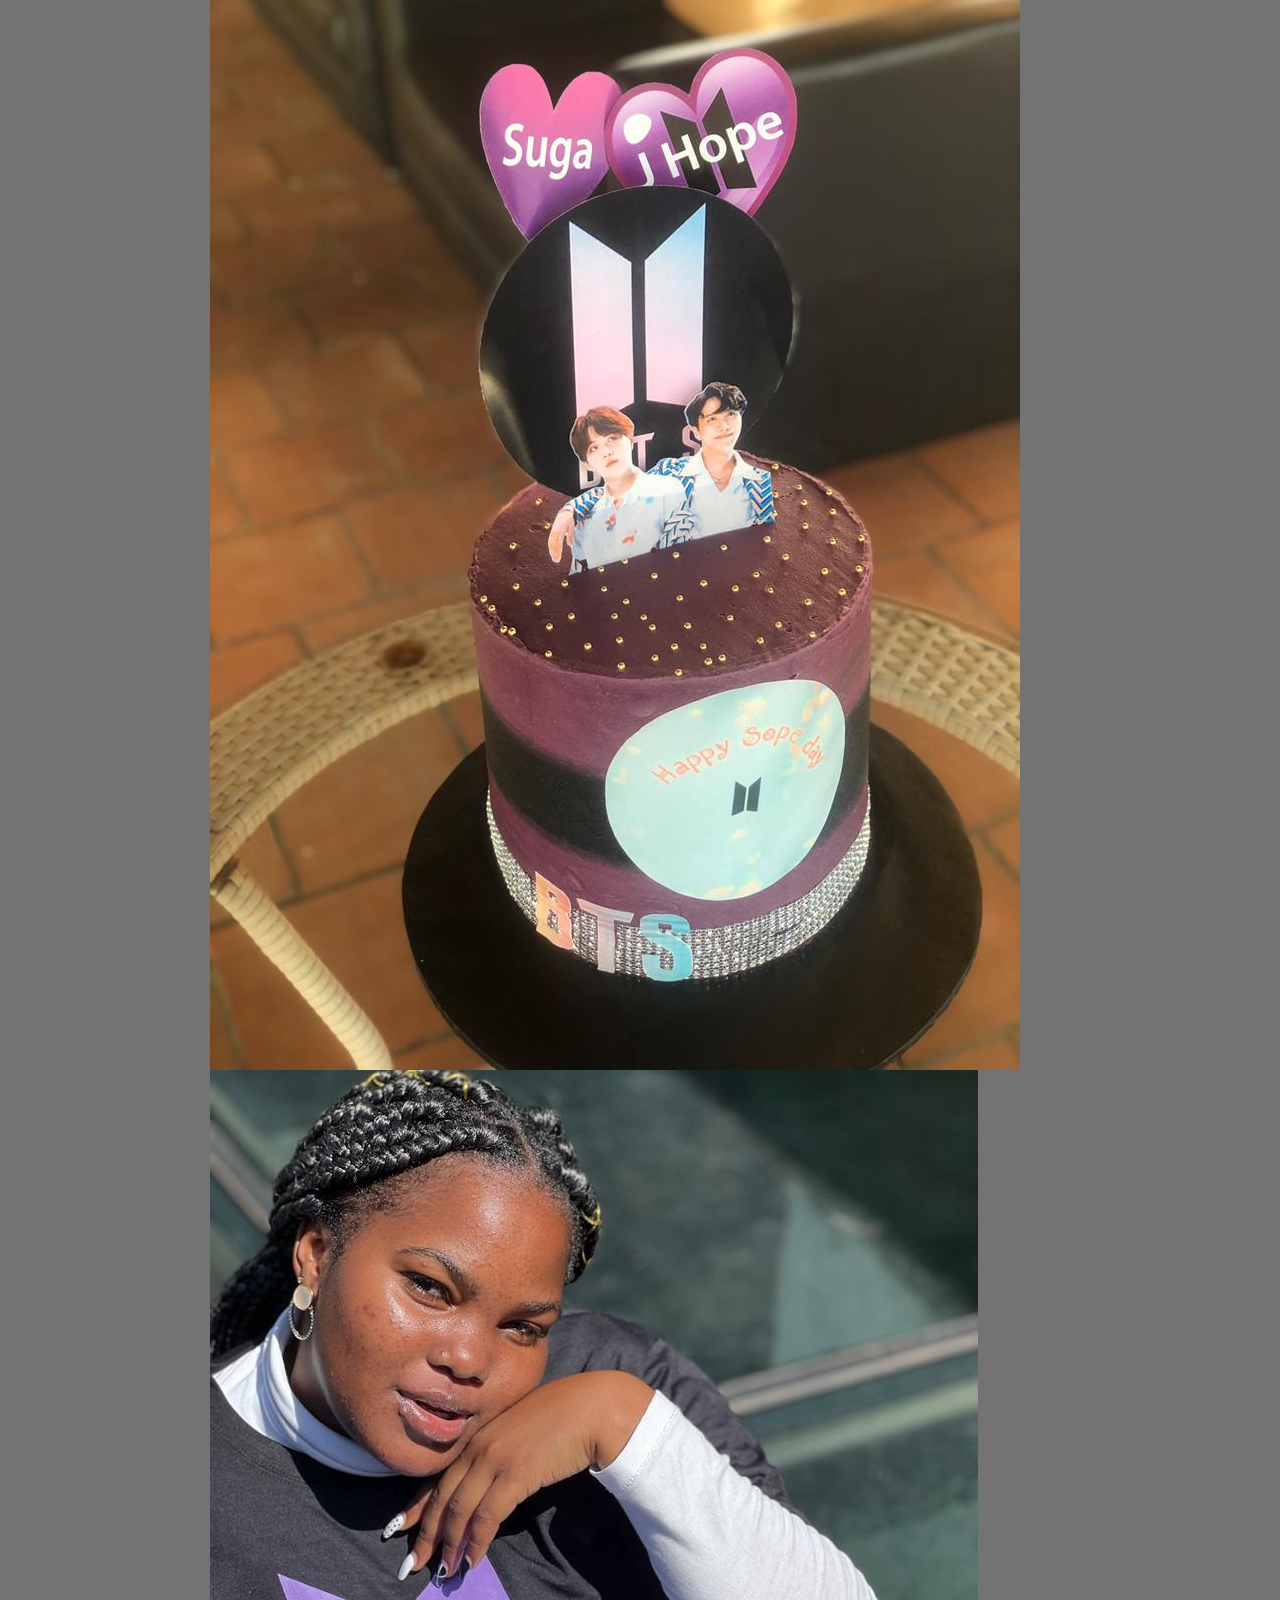
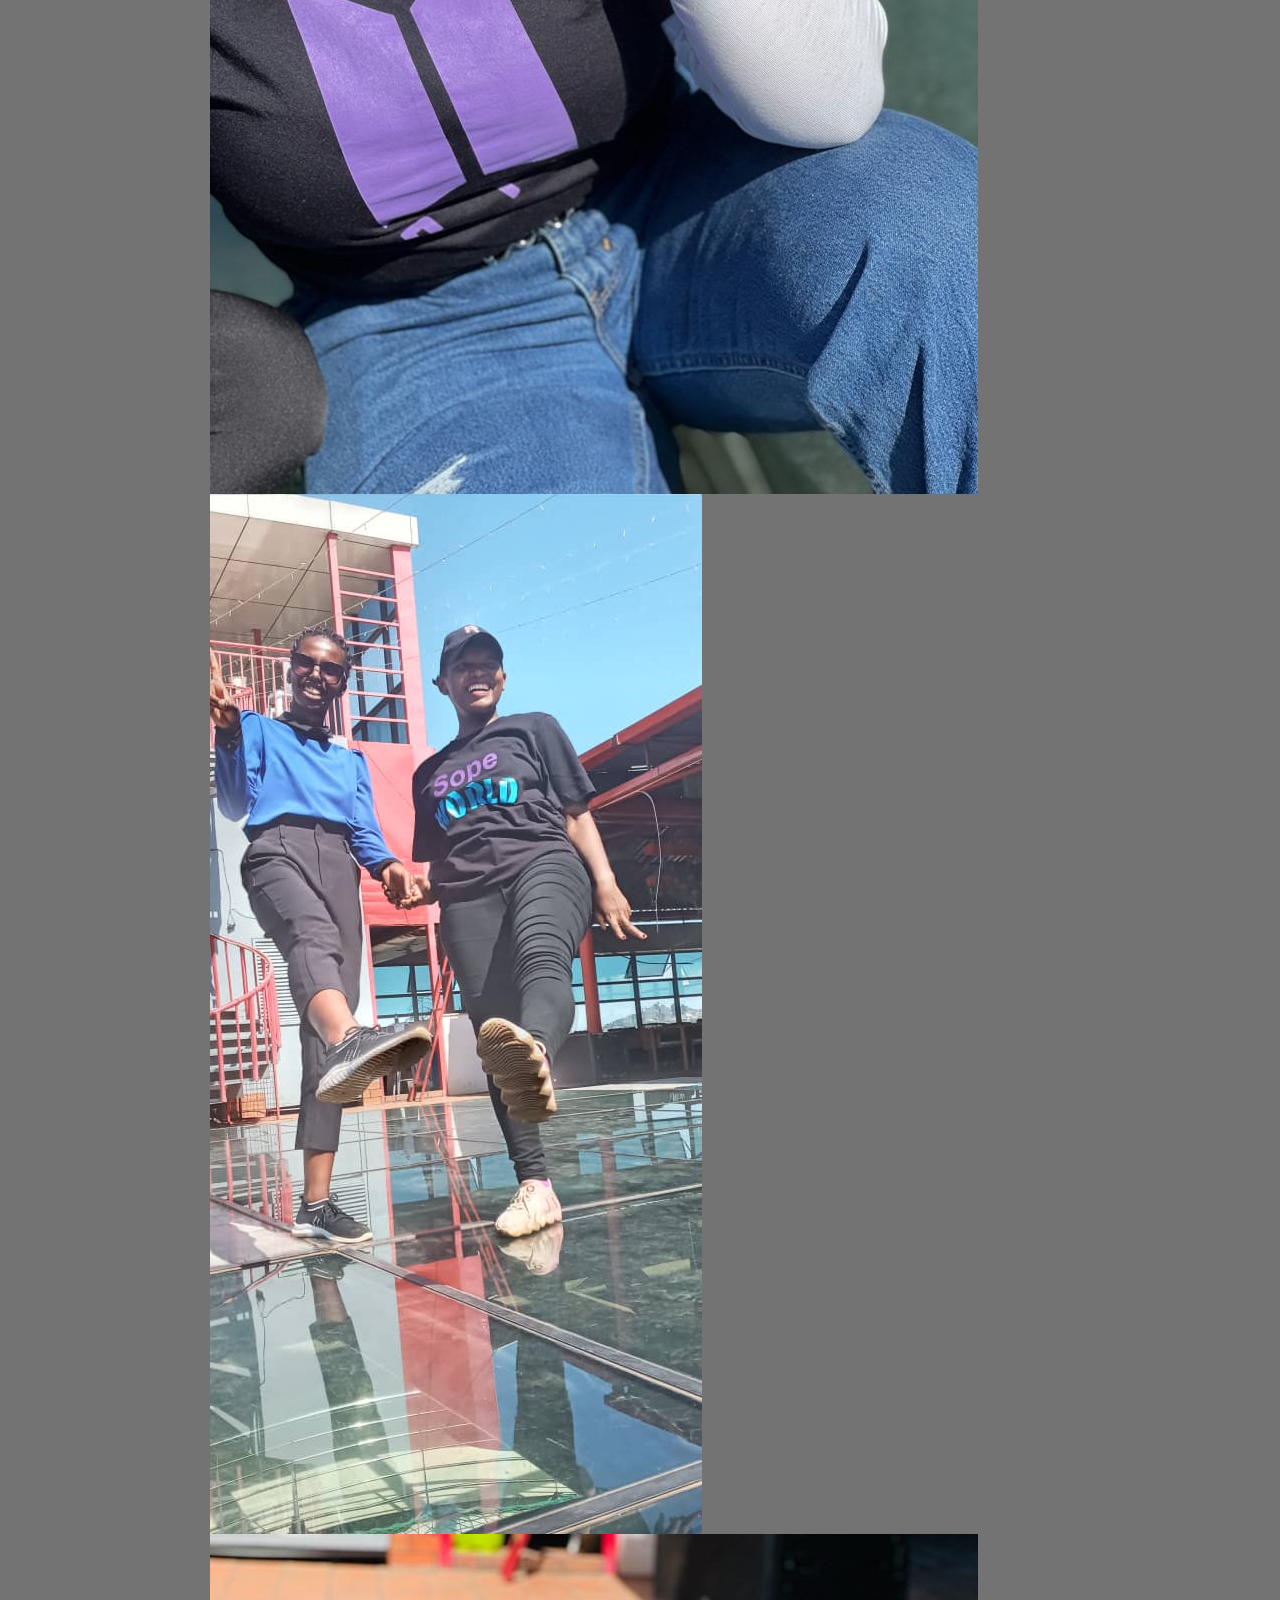
==== commit 91958c01: "Update projects.html" ====
--- a/projects.html
+++ b/projects.html
@@ -184,11 +184,11 @@
 
 
 </video>
-             <p>In honor of kim namjoon the <b>BTS</b> president
-
-Several led screens were run in honor of his birthday 
-
-This was located in nakawa where many fans gathered</p>
+             <p>In honor of kim namjoon, the <b>BTS</b> president,
+
+Several led screens were run in nakawa where many fans gathered to celebrate his birthday 🎉🥳</p> 
+
+ 
                     
                     
     <video width="320" height="240" controls>
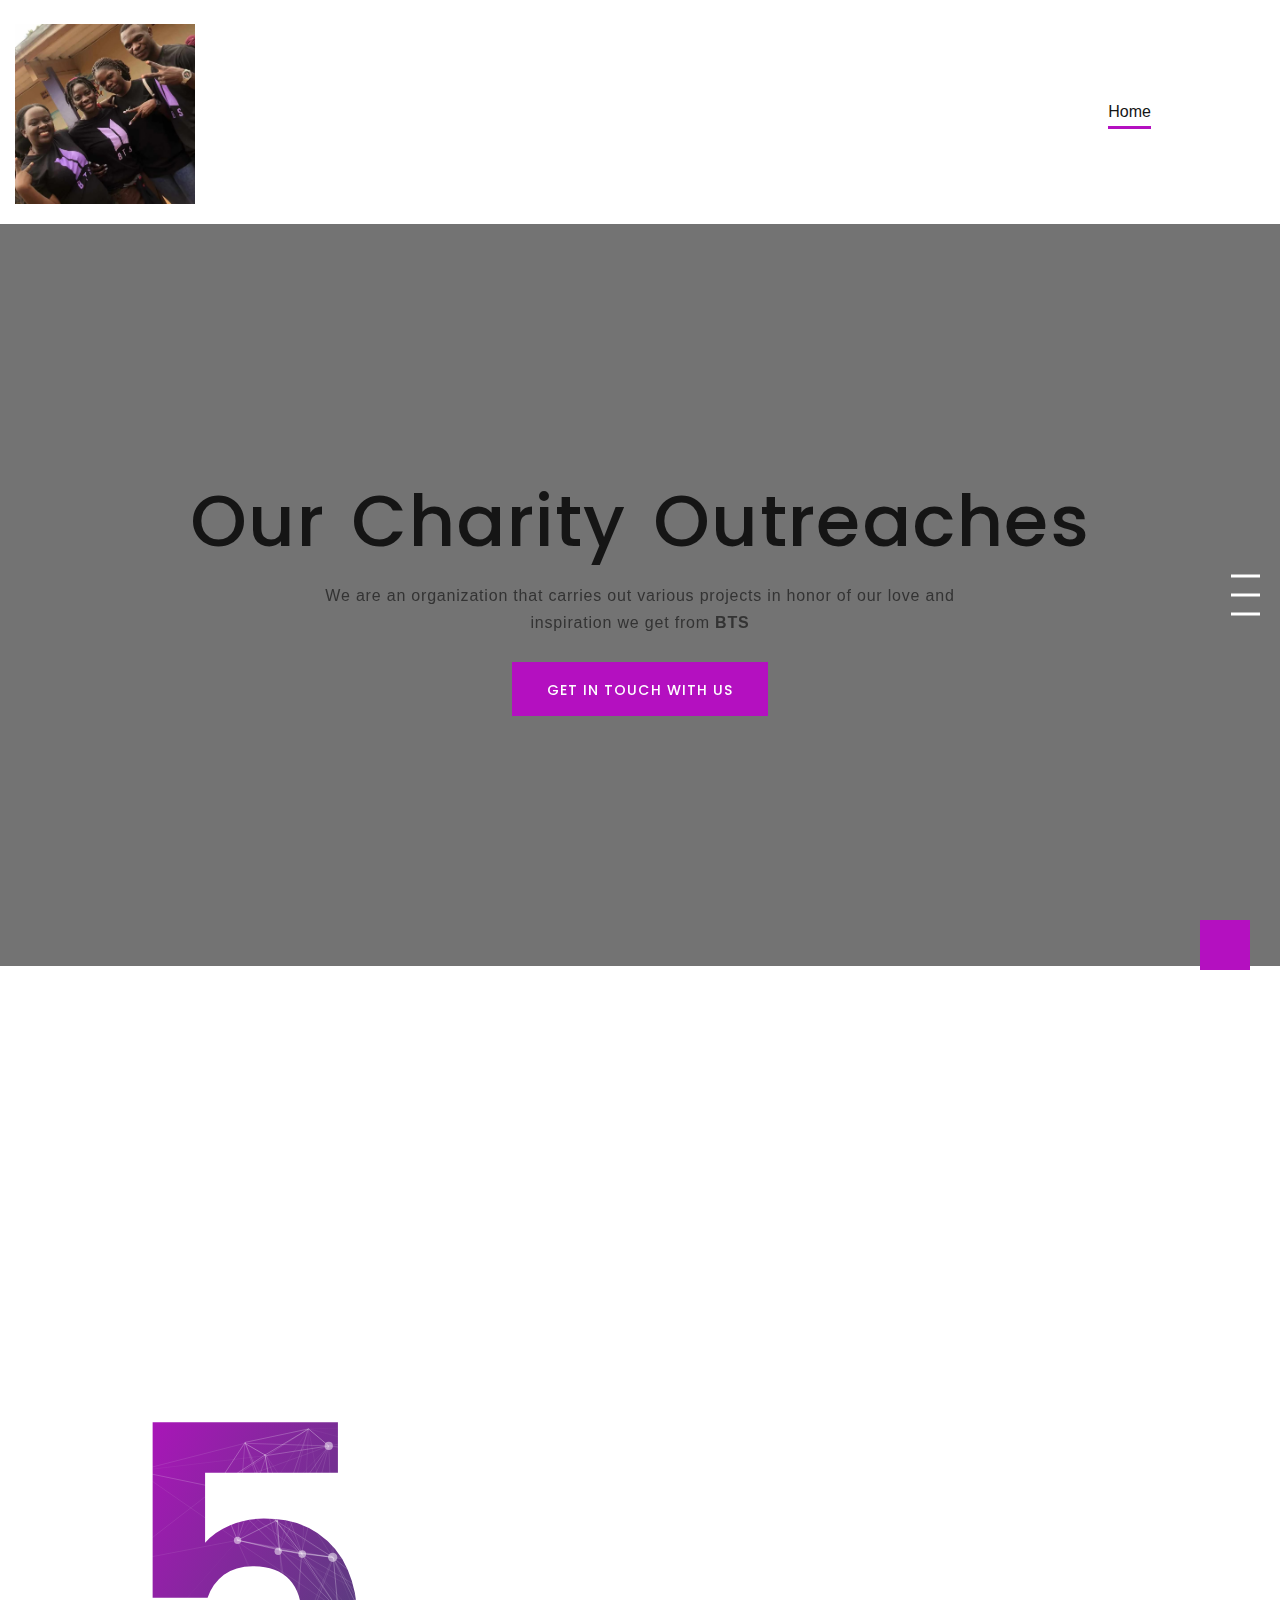
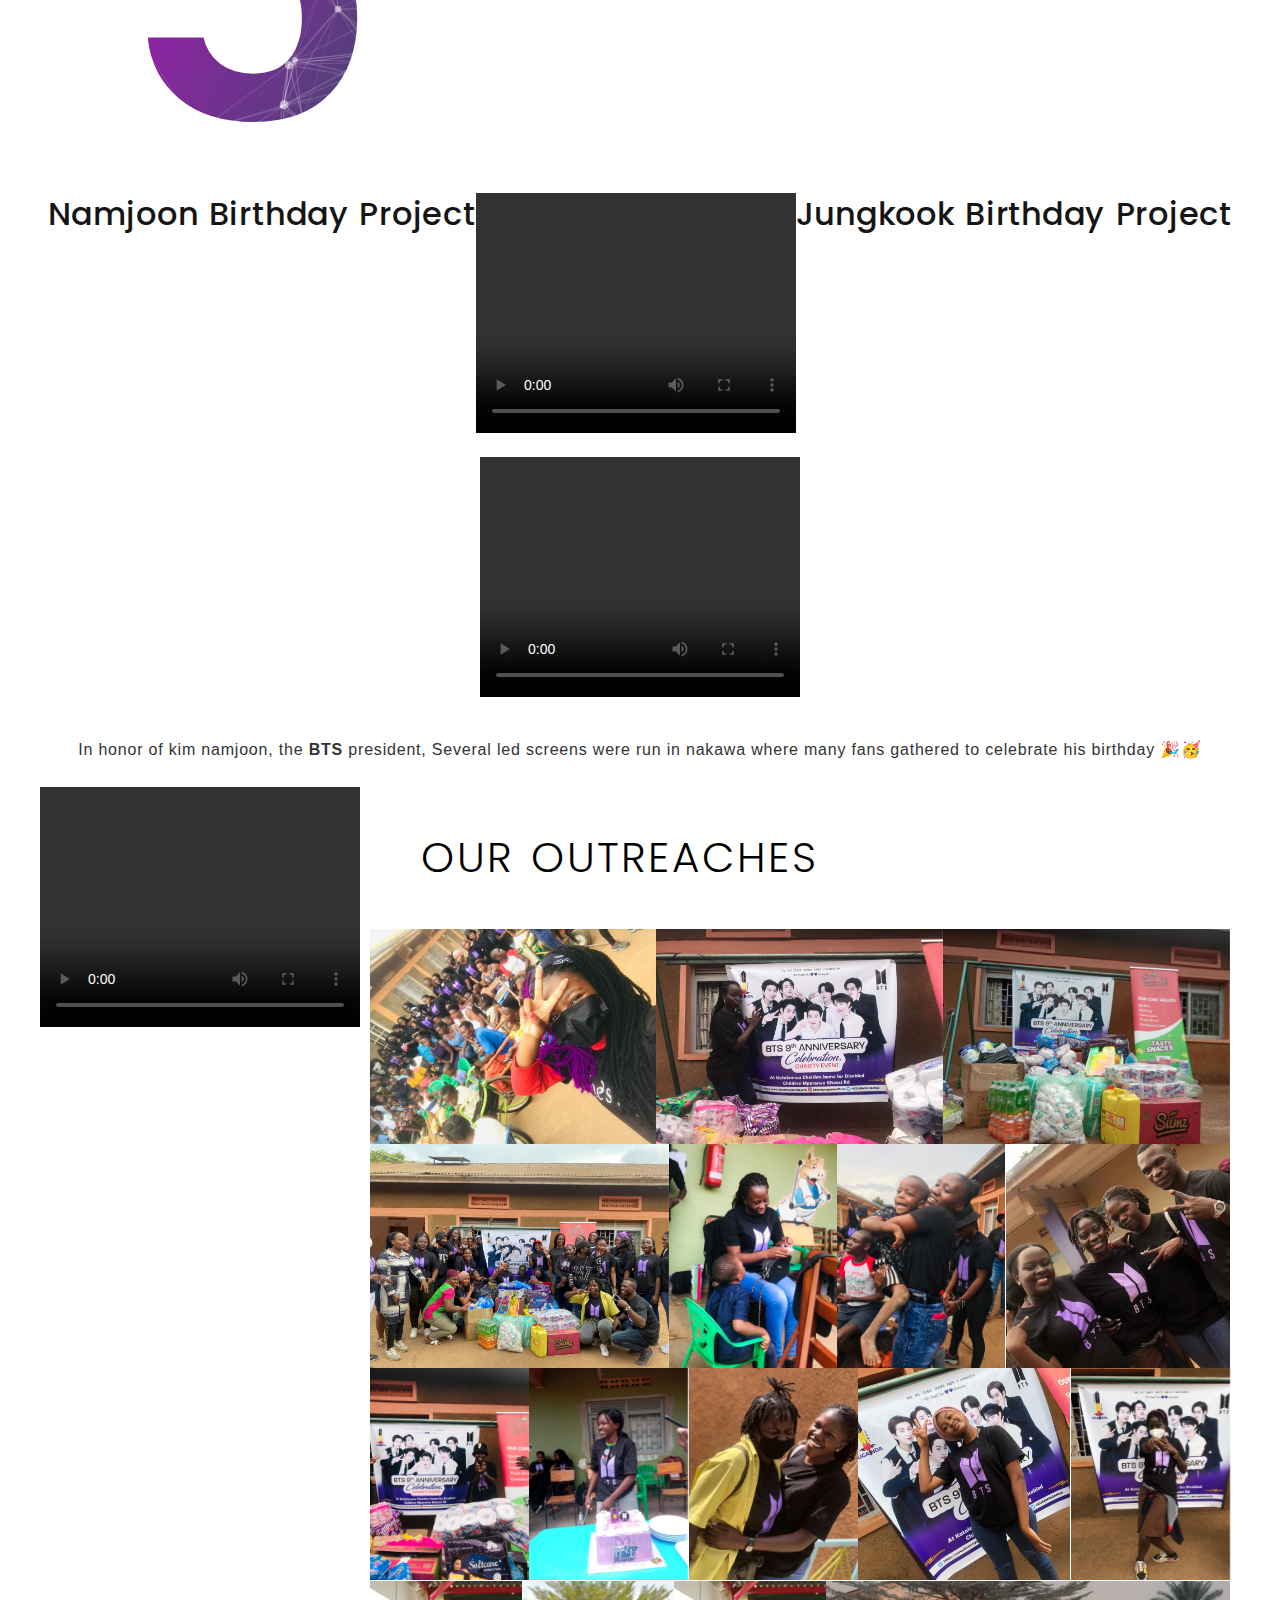
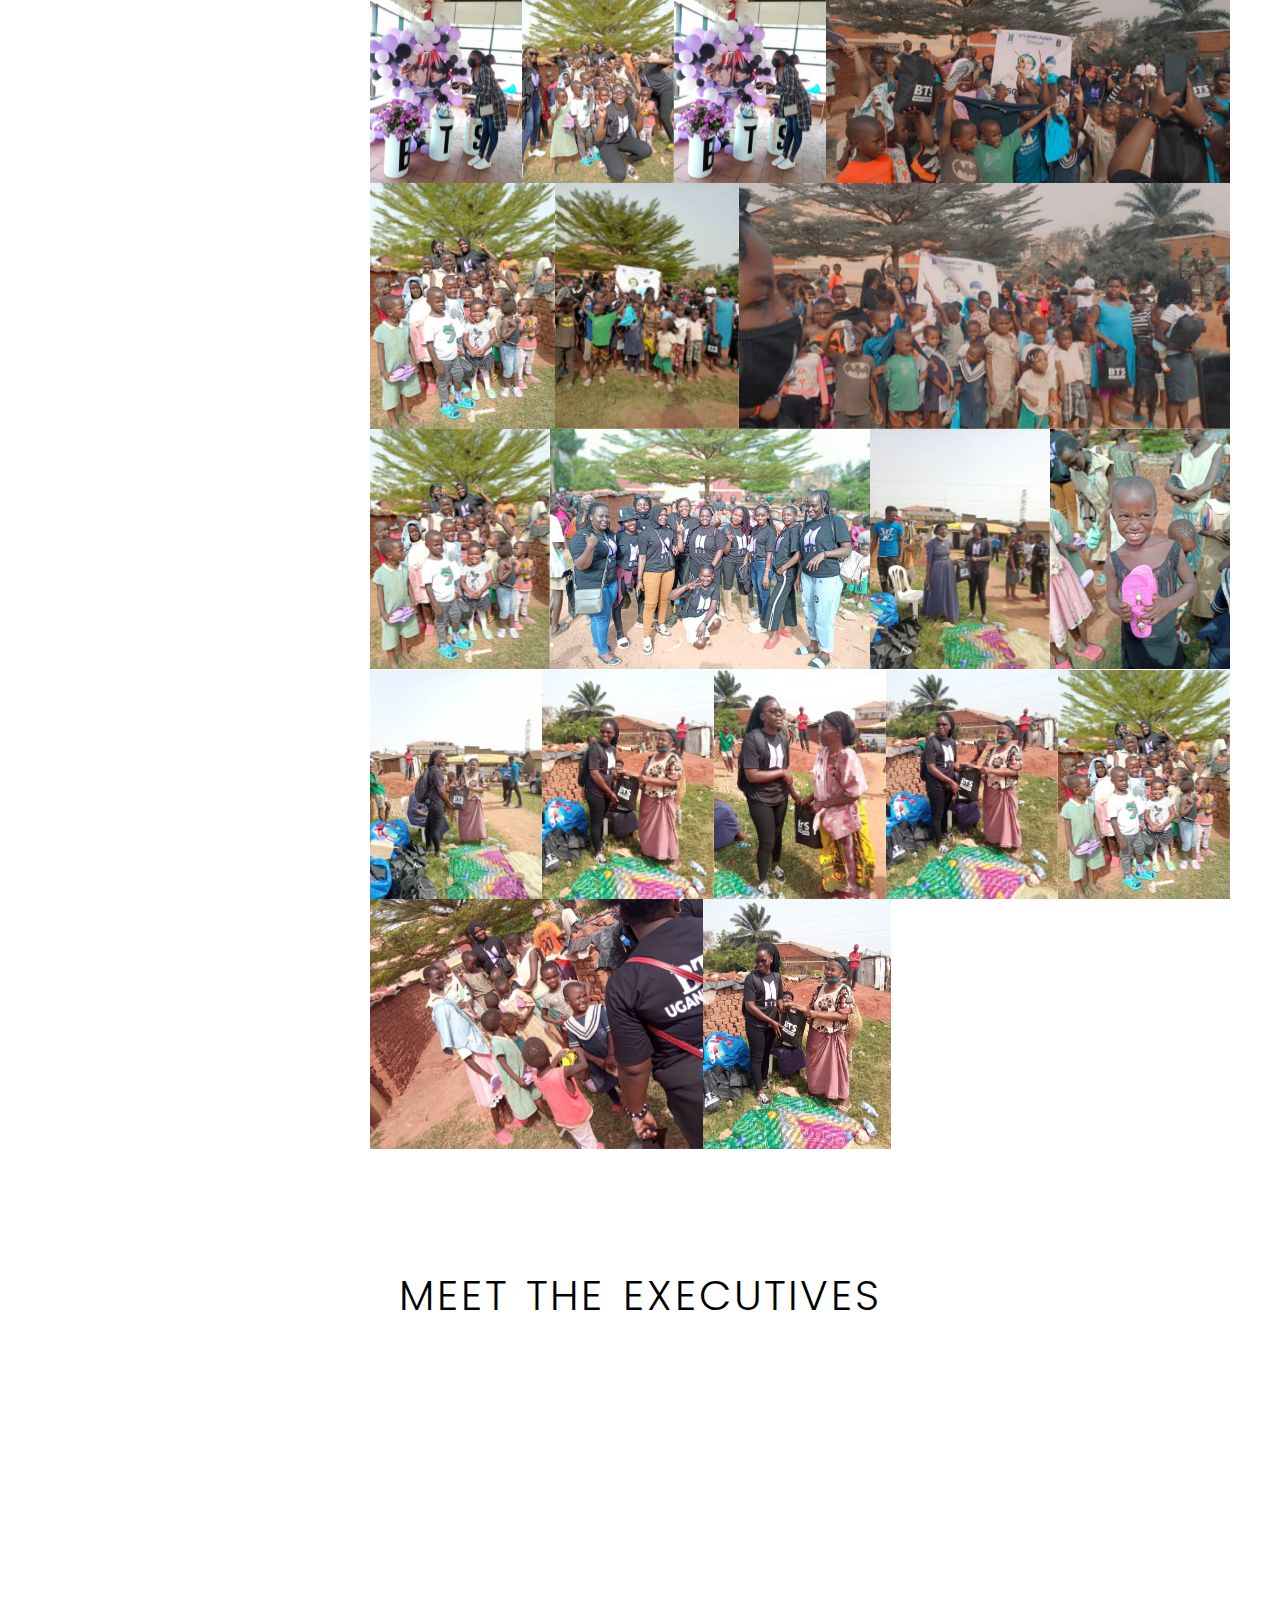
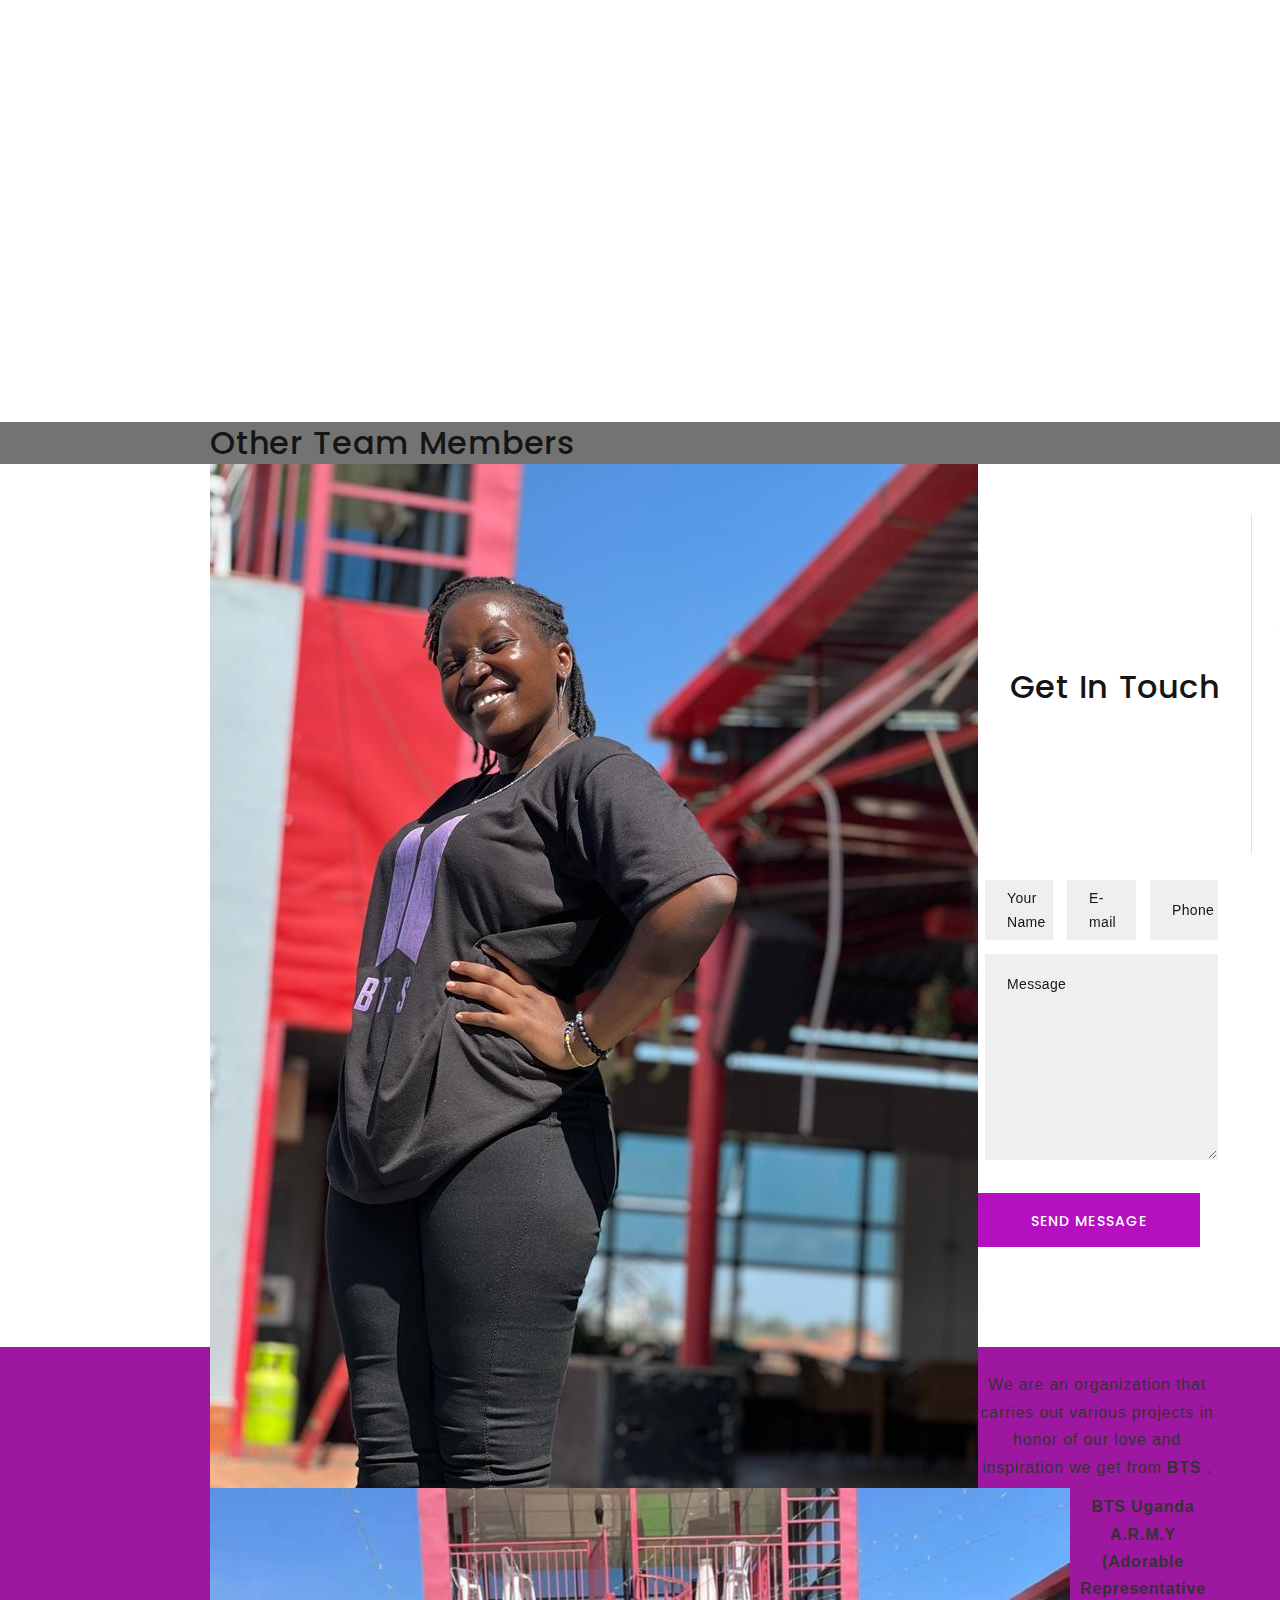
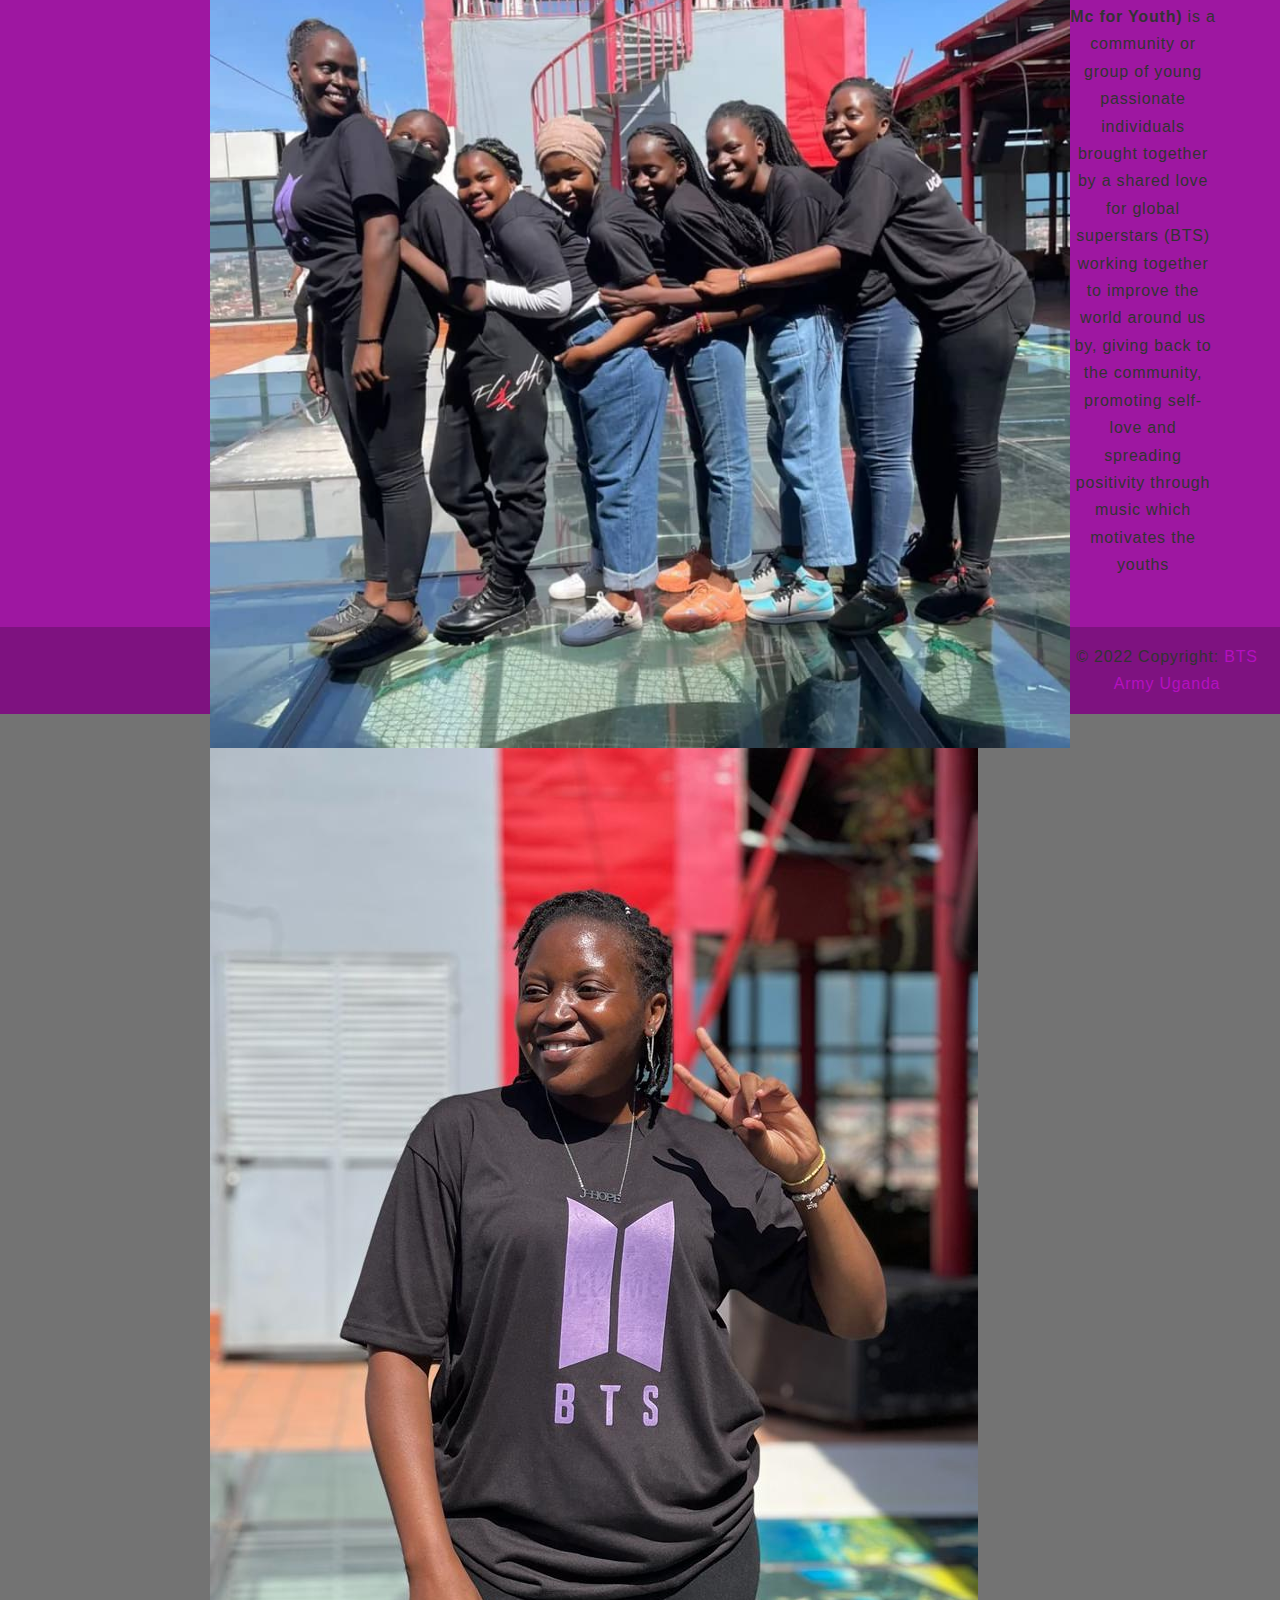
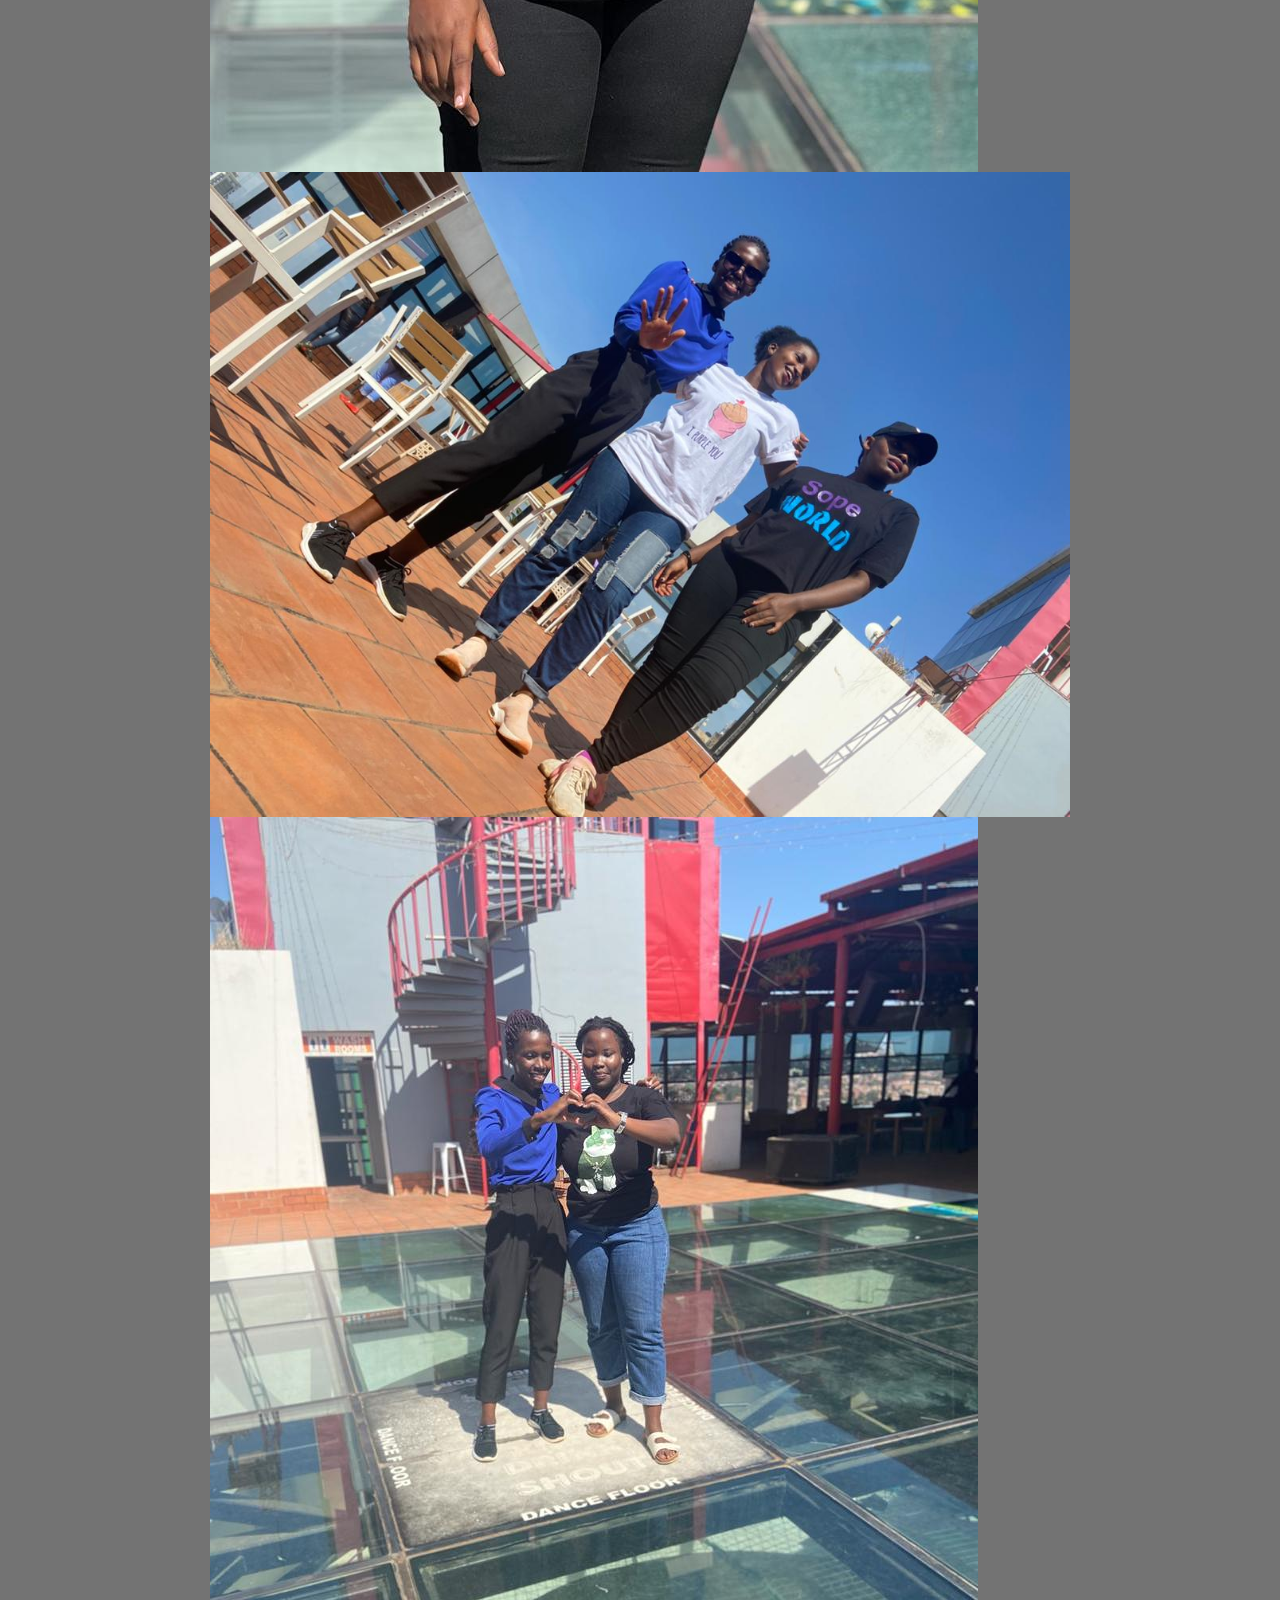
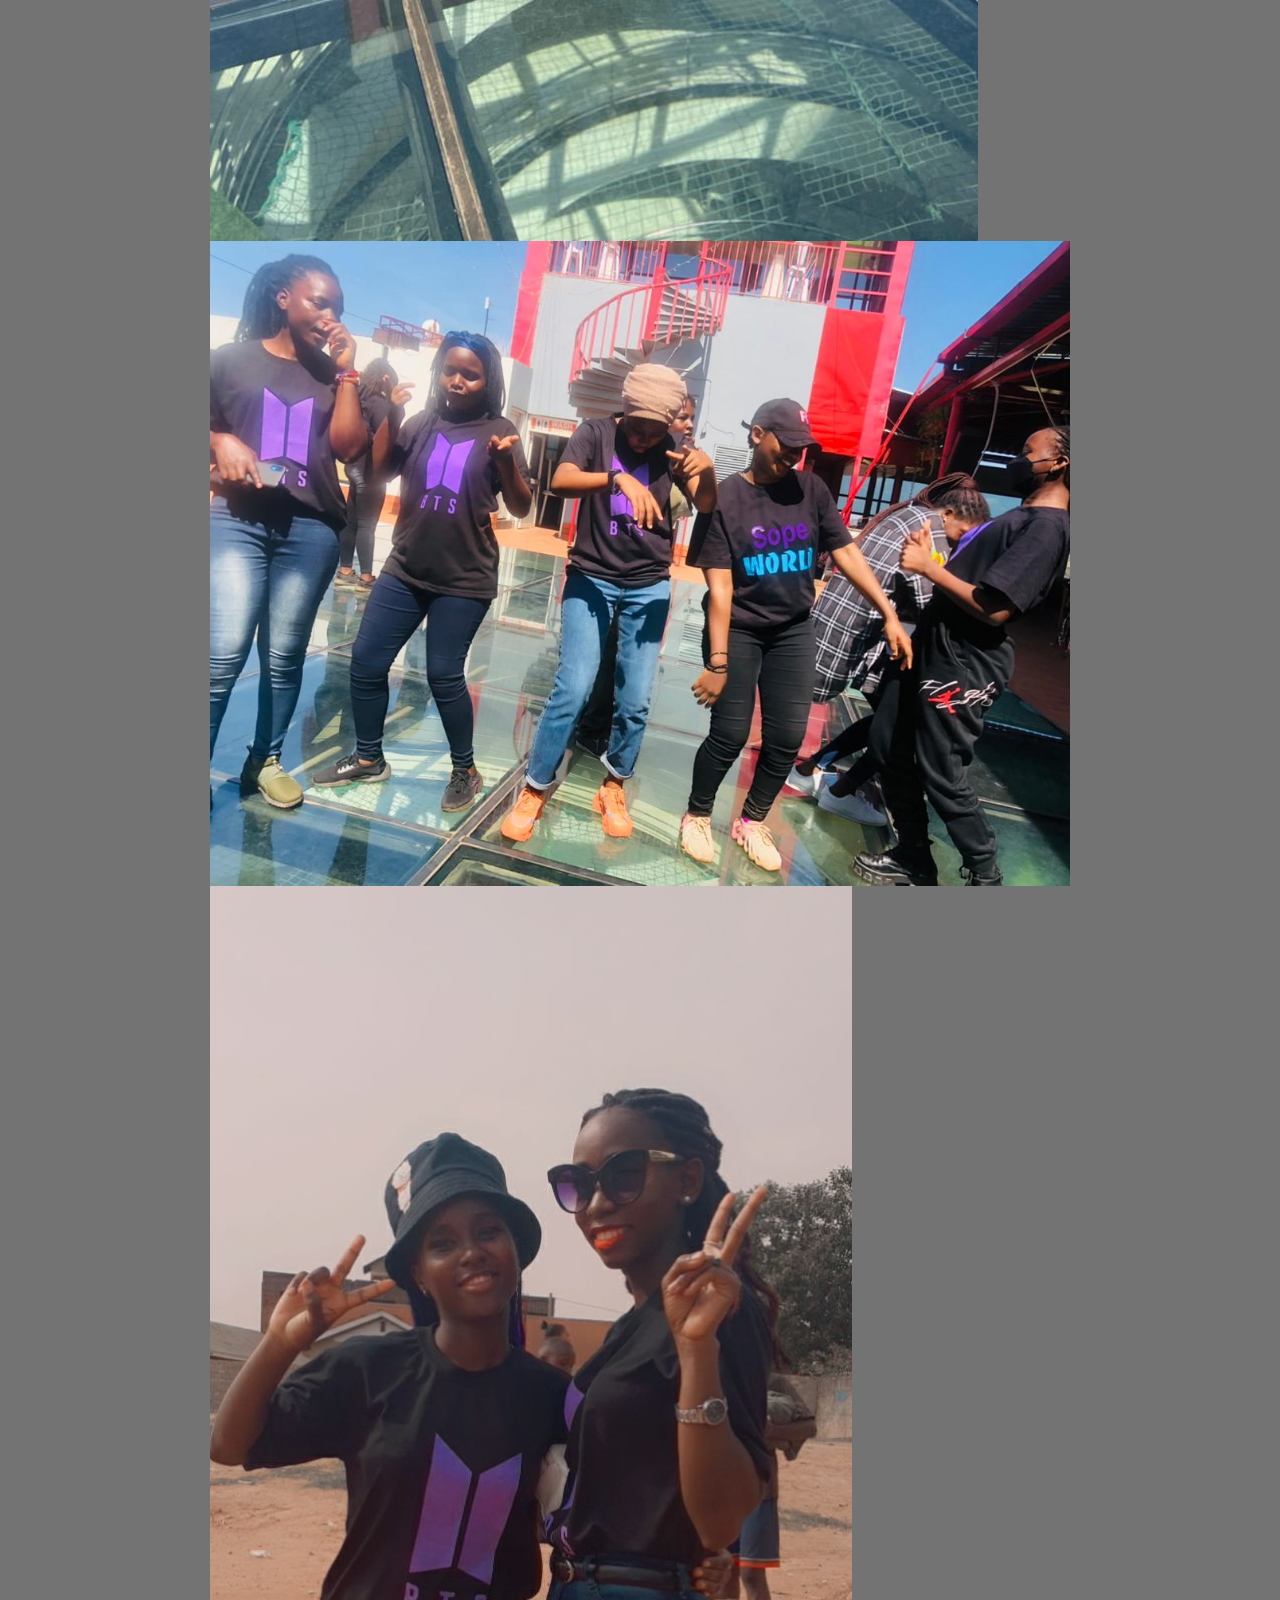
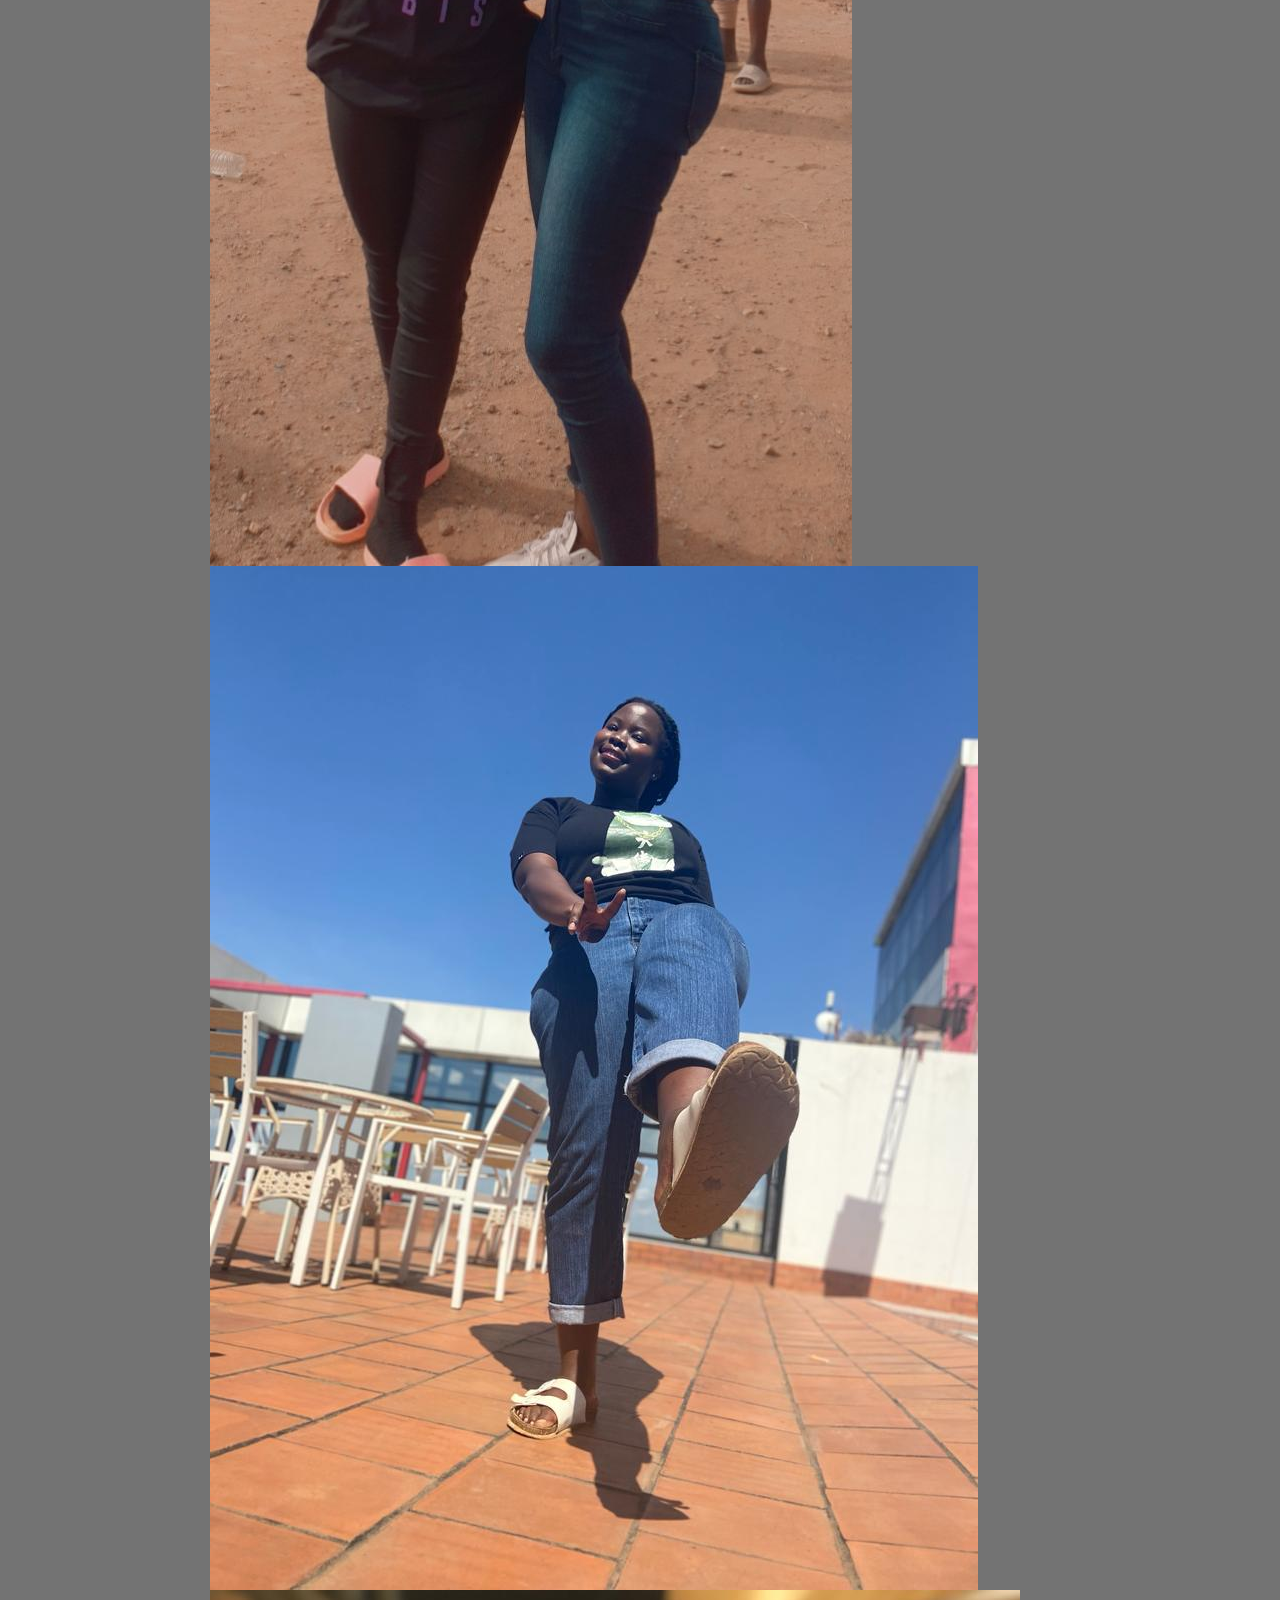
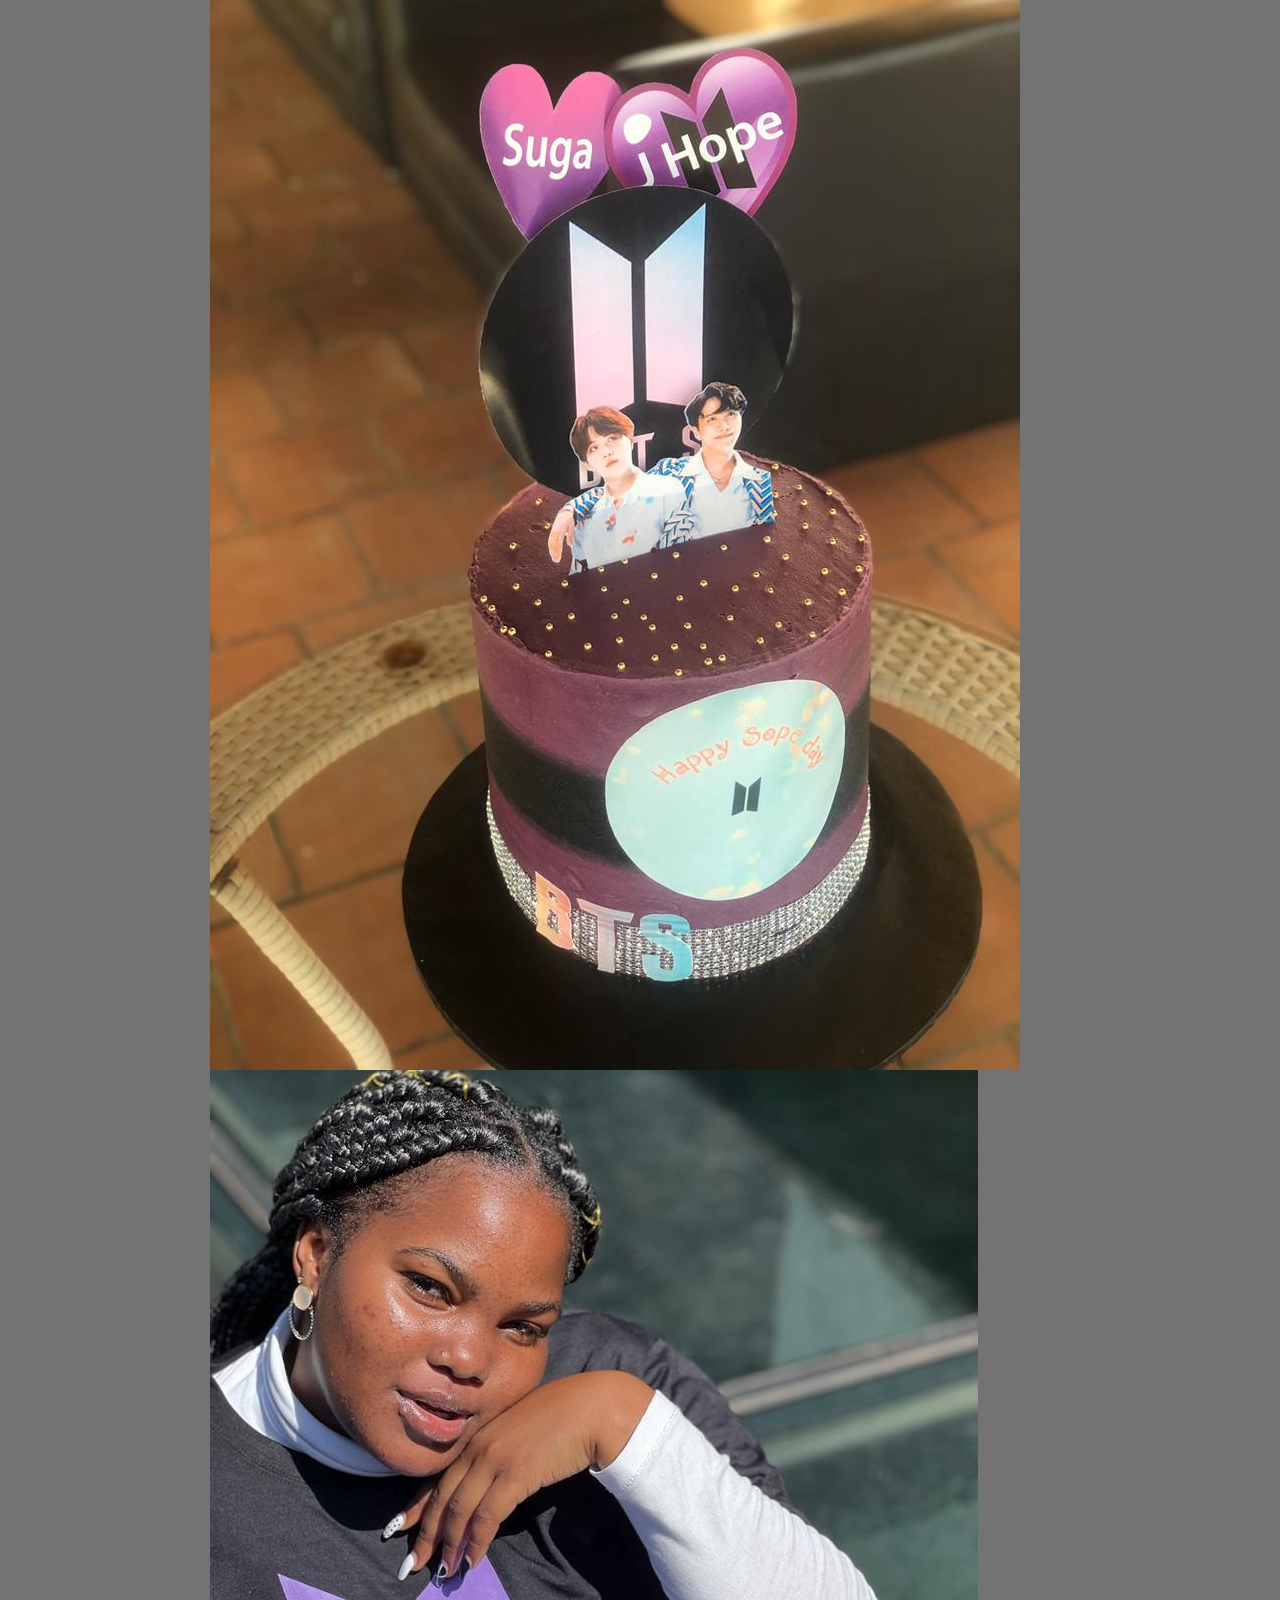
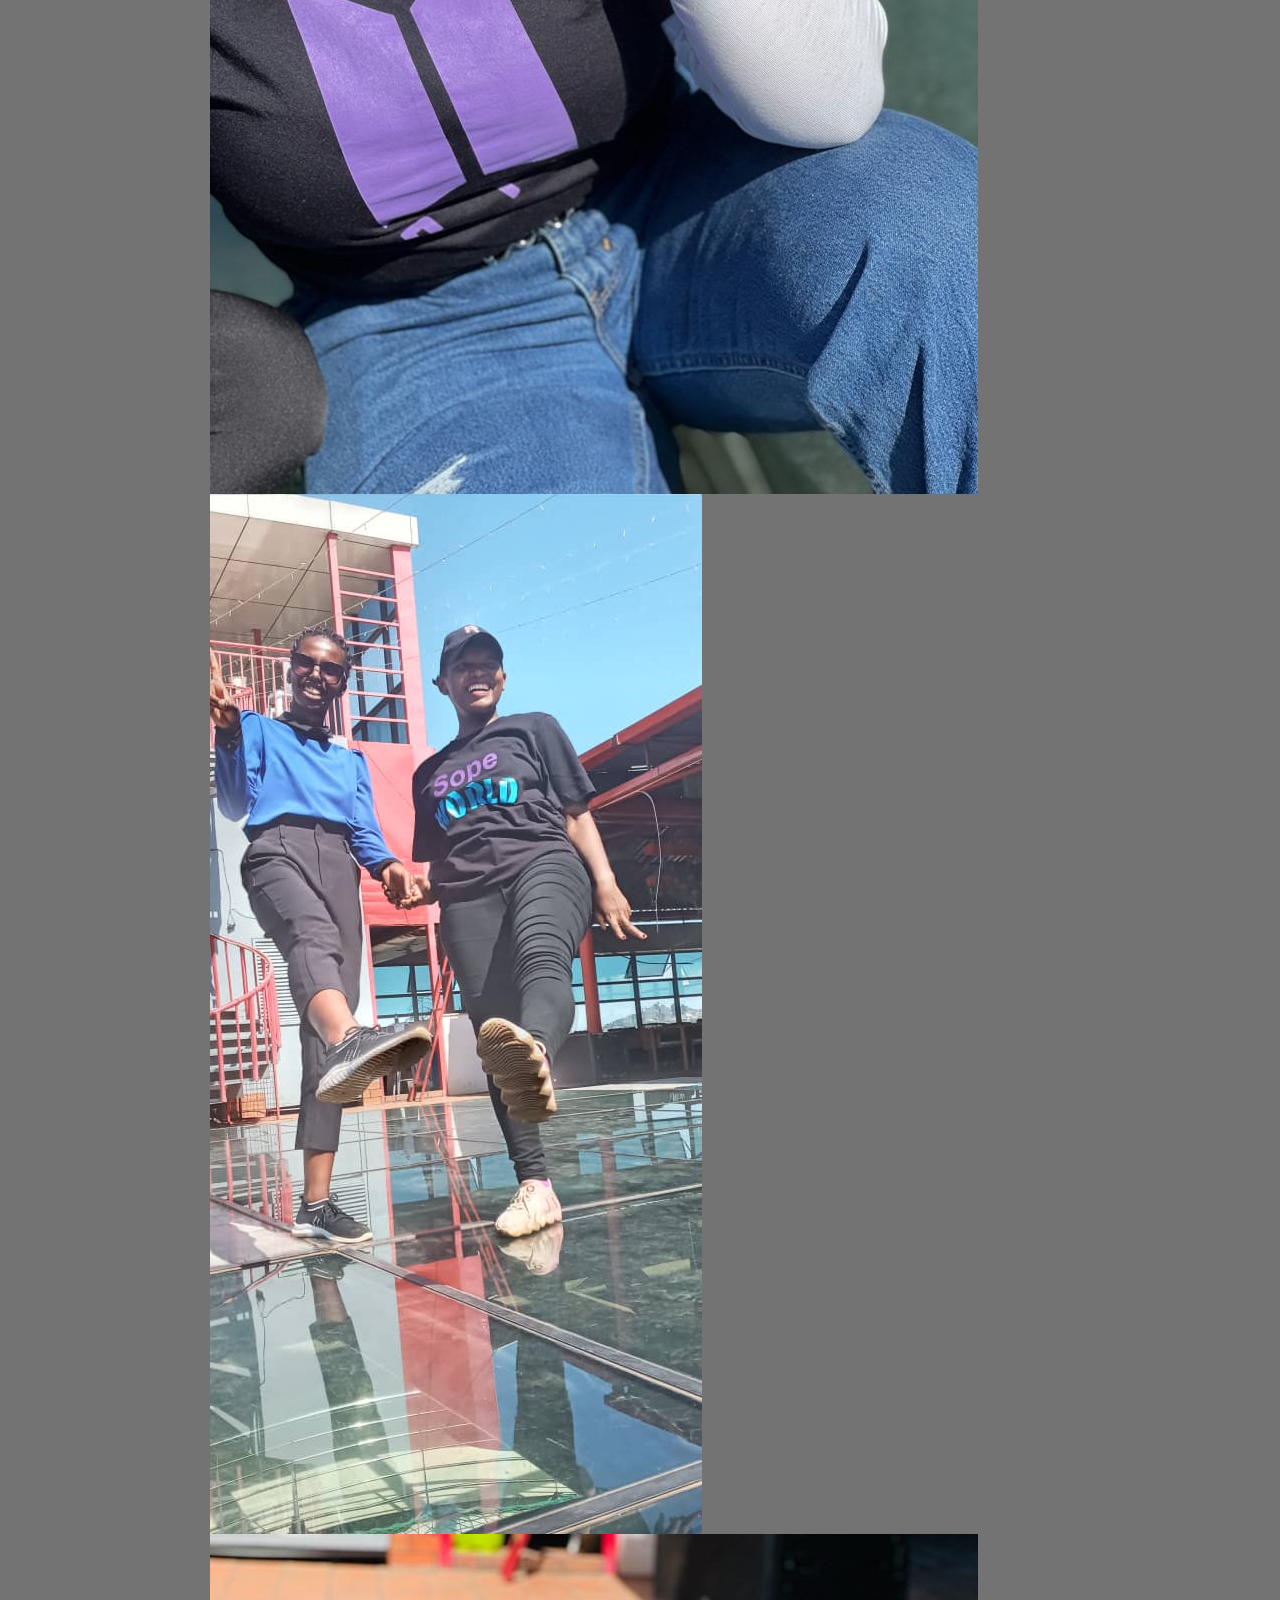
==== commit dd14b8a2: "Kim update" ====
--- a/projects.html
+++ b/projects.html
@@ -184,19 +184,25 @@
 
 
 </video>
-             <p>In honor of kim namjoon, the <b>BTS</b> president,
-
-Several led screens were run in nakawa where many fans gathered to celebrate his birthday 🎉🥳</p> 
-
- 
-                    
+             
+         <h3> Jungkook birthday project </h3>
+
+                               
                     
     <video width="320" height="240" controls>
 
   <source src="./assets/img/kim.mp4" type="video/mp4">
                      
 </video>  
-                    <h3> Jungkook birthday project </h3>
+			
+
+	
+<p>In honor of kim namjoon, the <b>BTS</b> president,
+
+Several led screens were run in nakawa where many fans gathered to celebrate his birthday 🎉🥳</p> 
+
+ 
+	
                     
       <video width="320" height="240" controls>
   
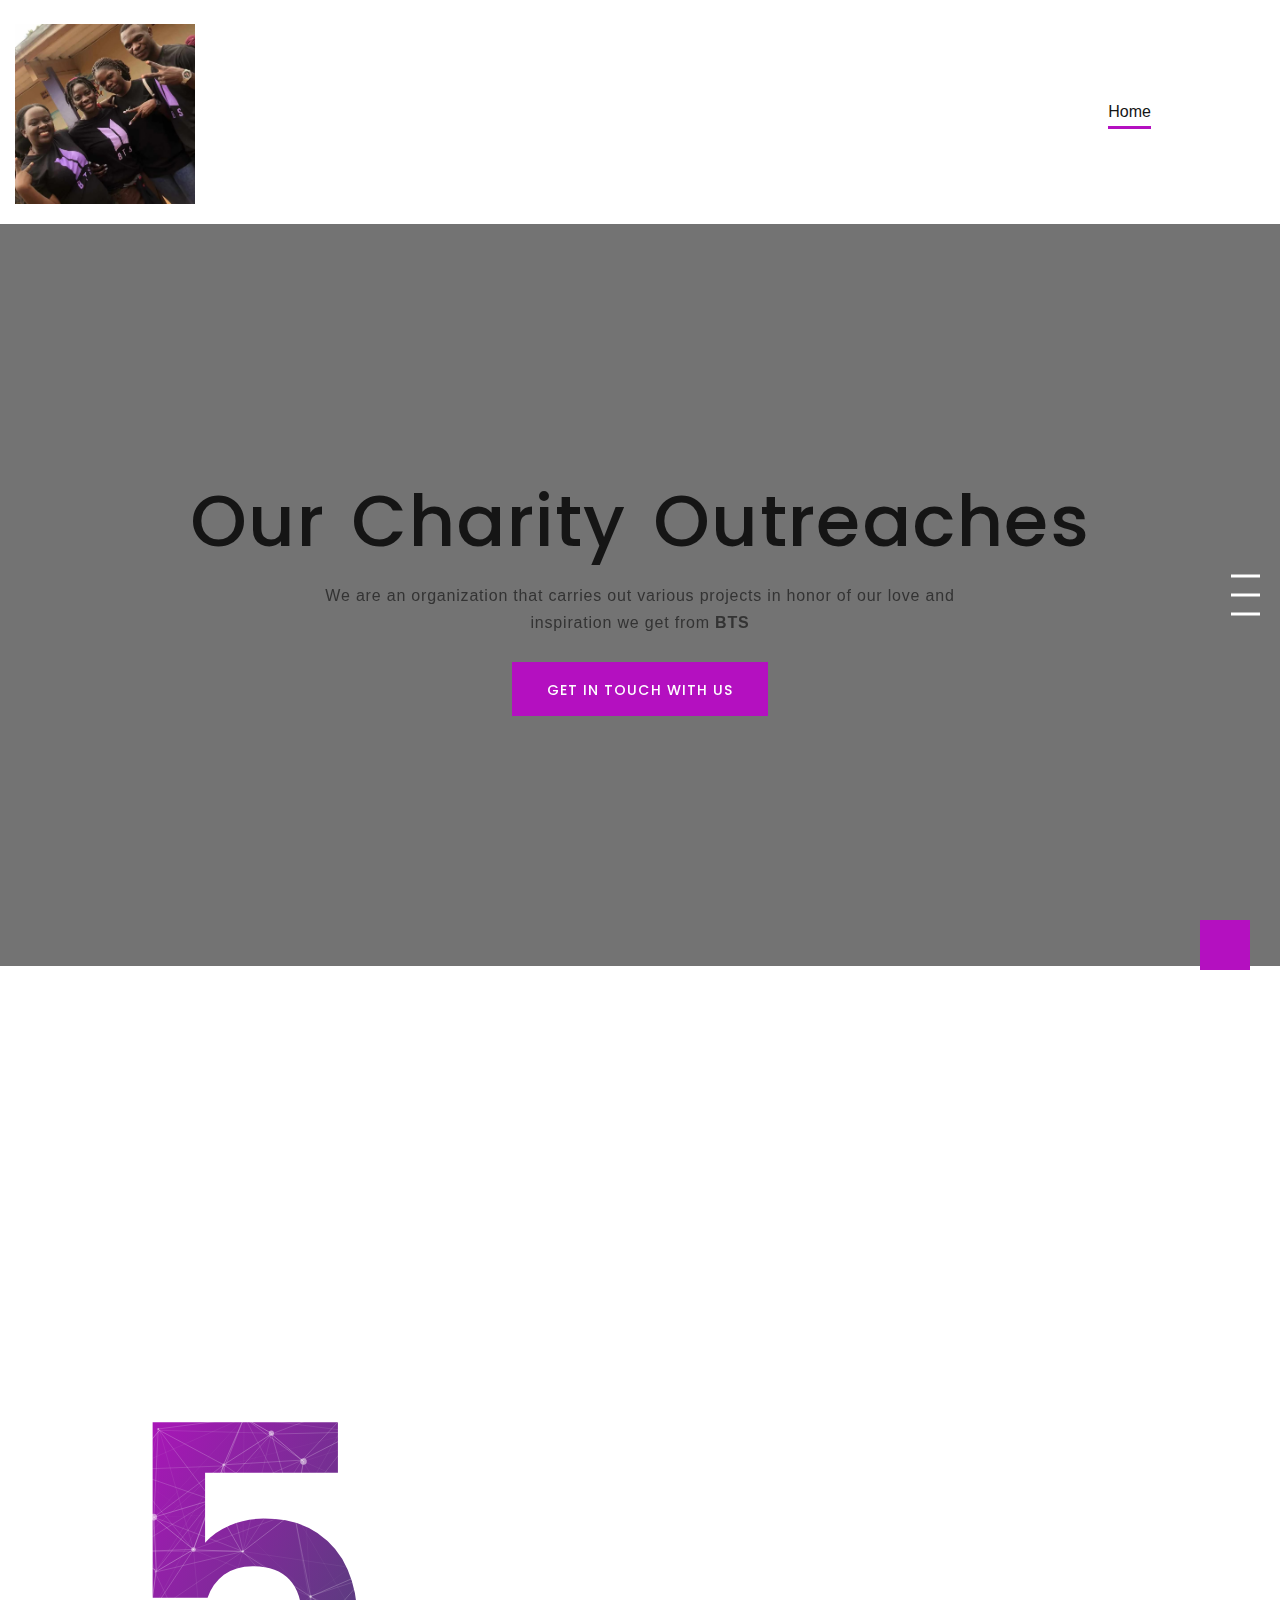
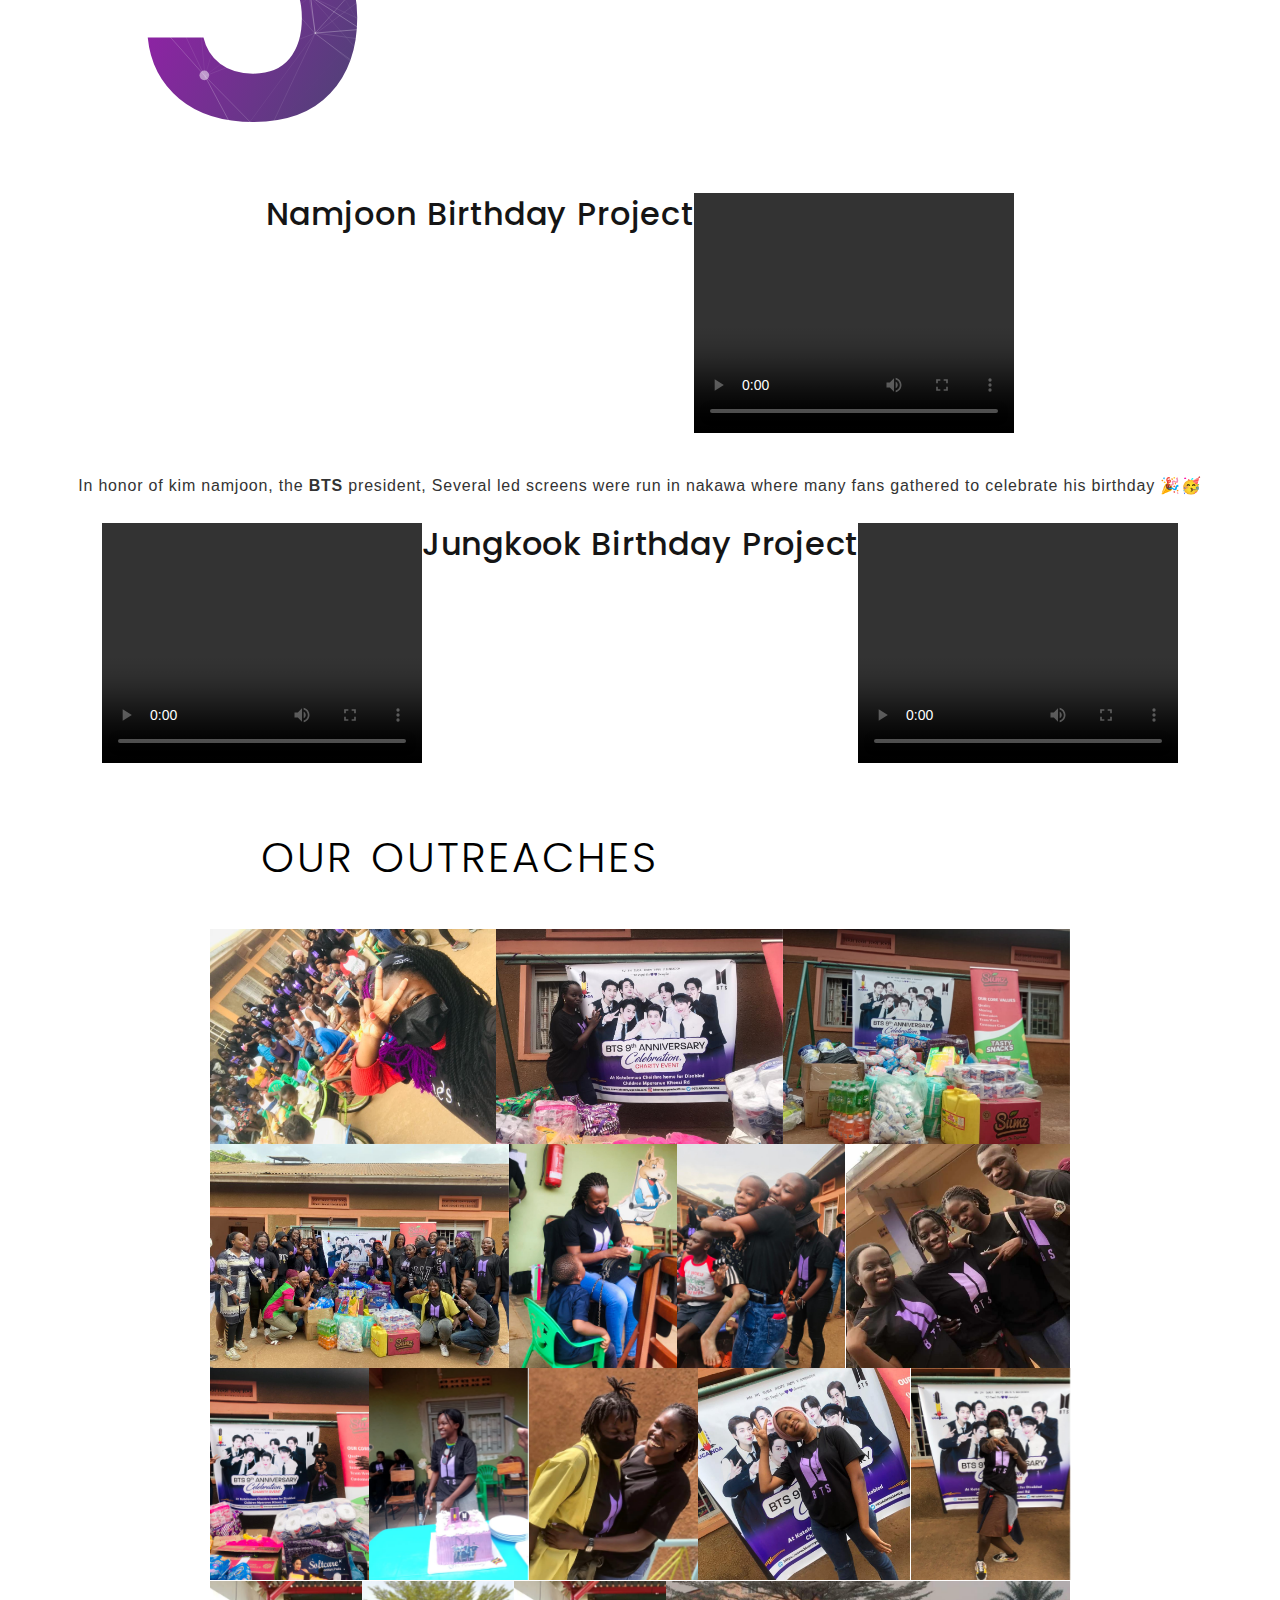
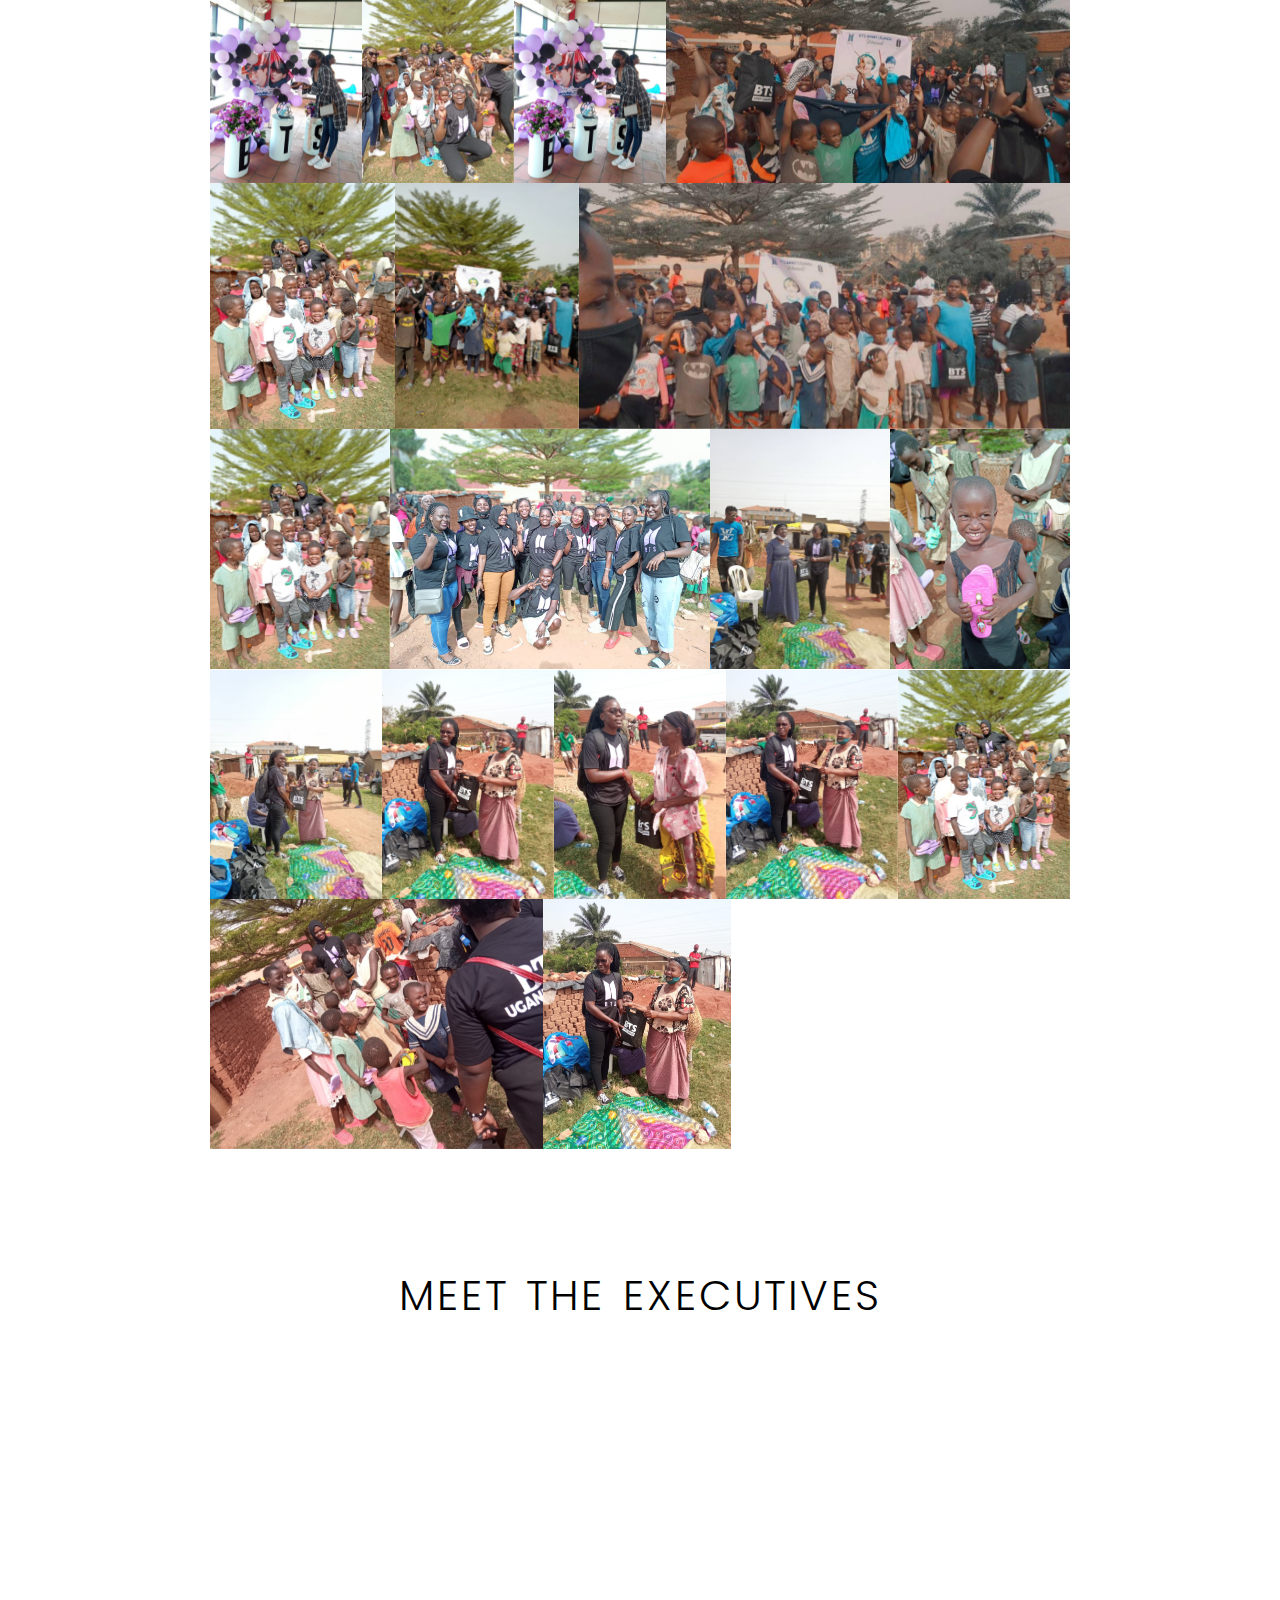
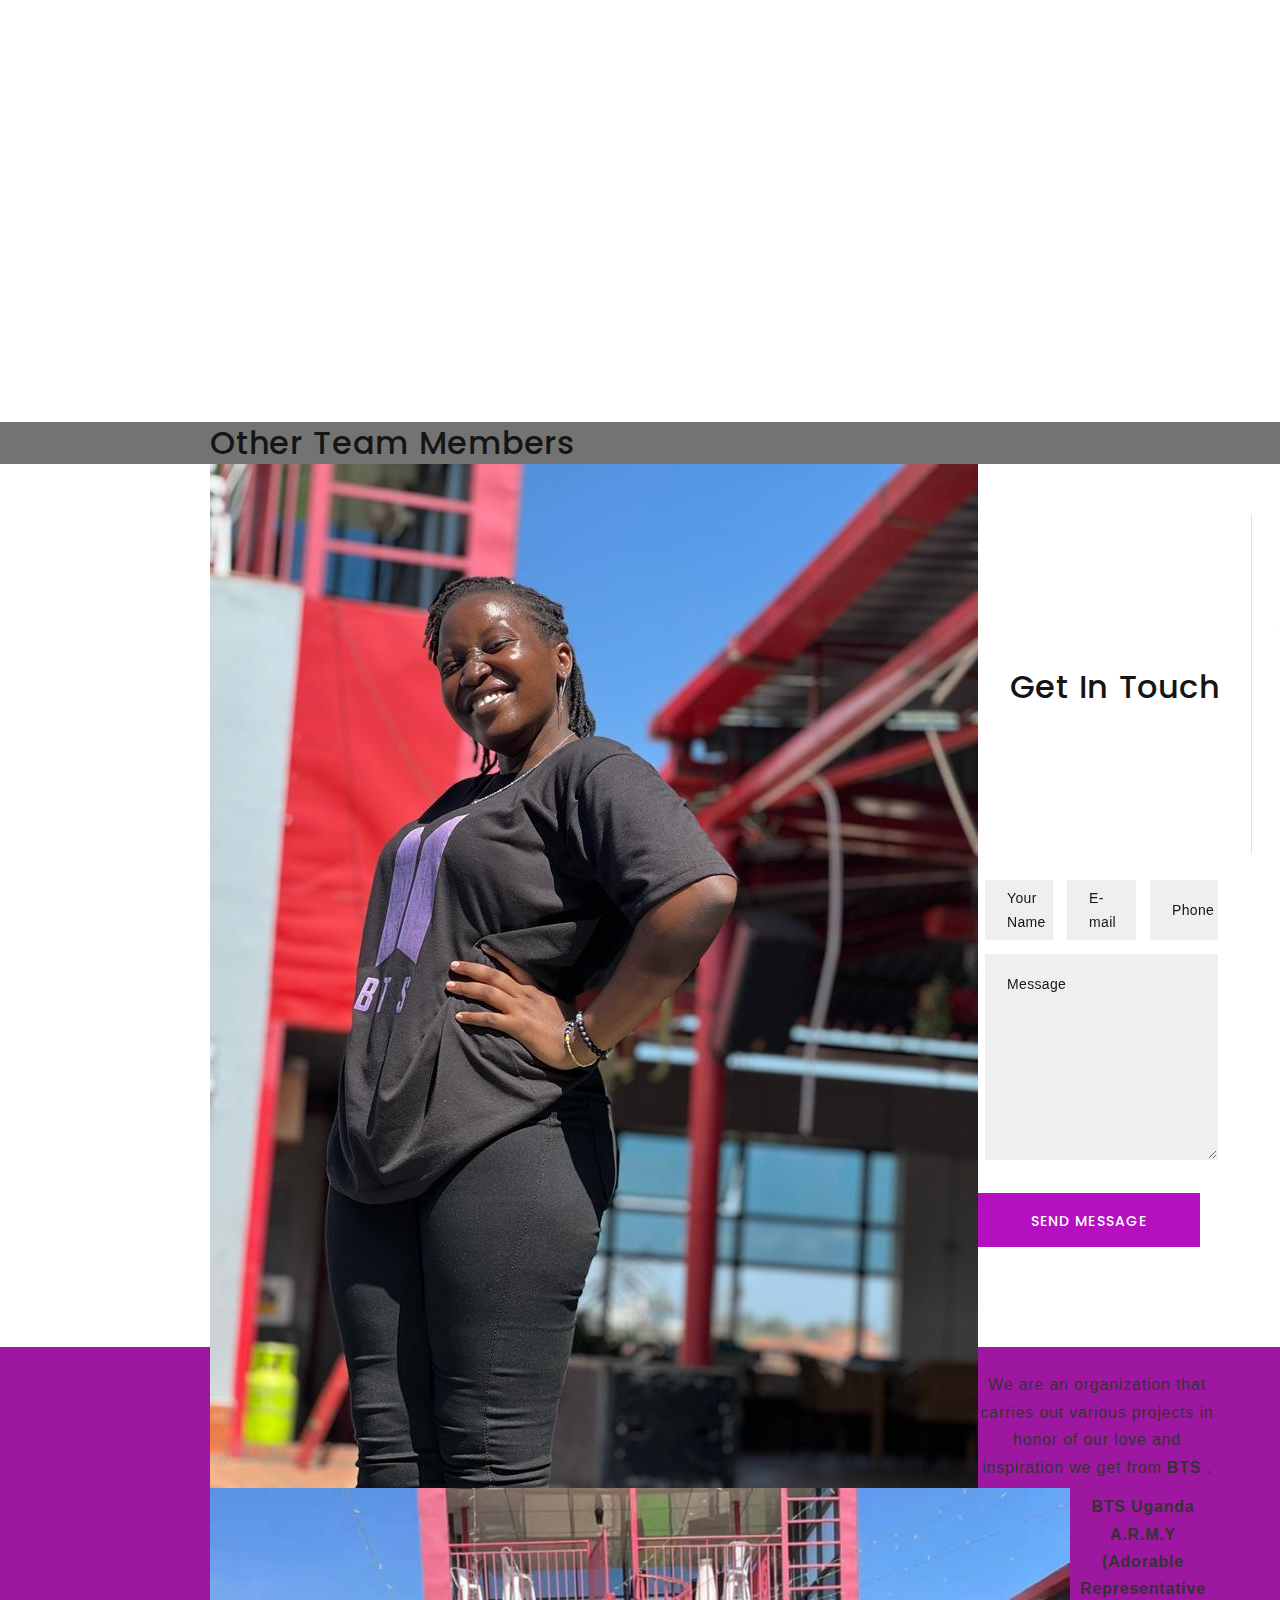
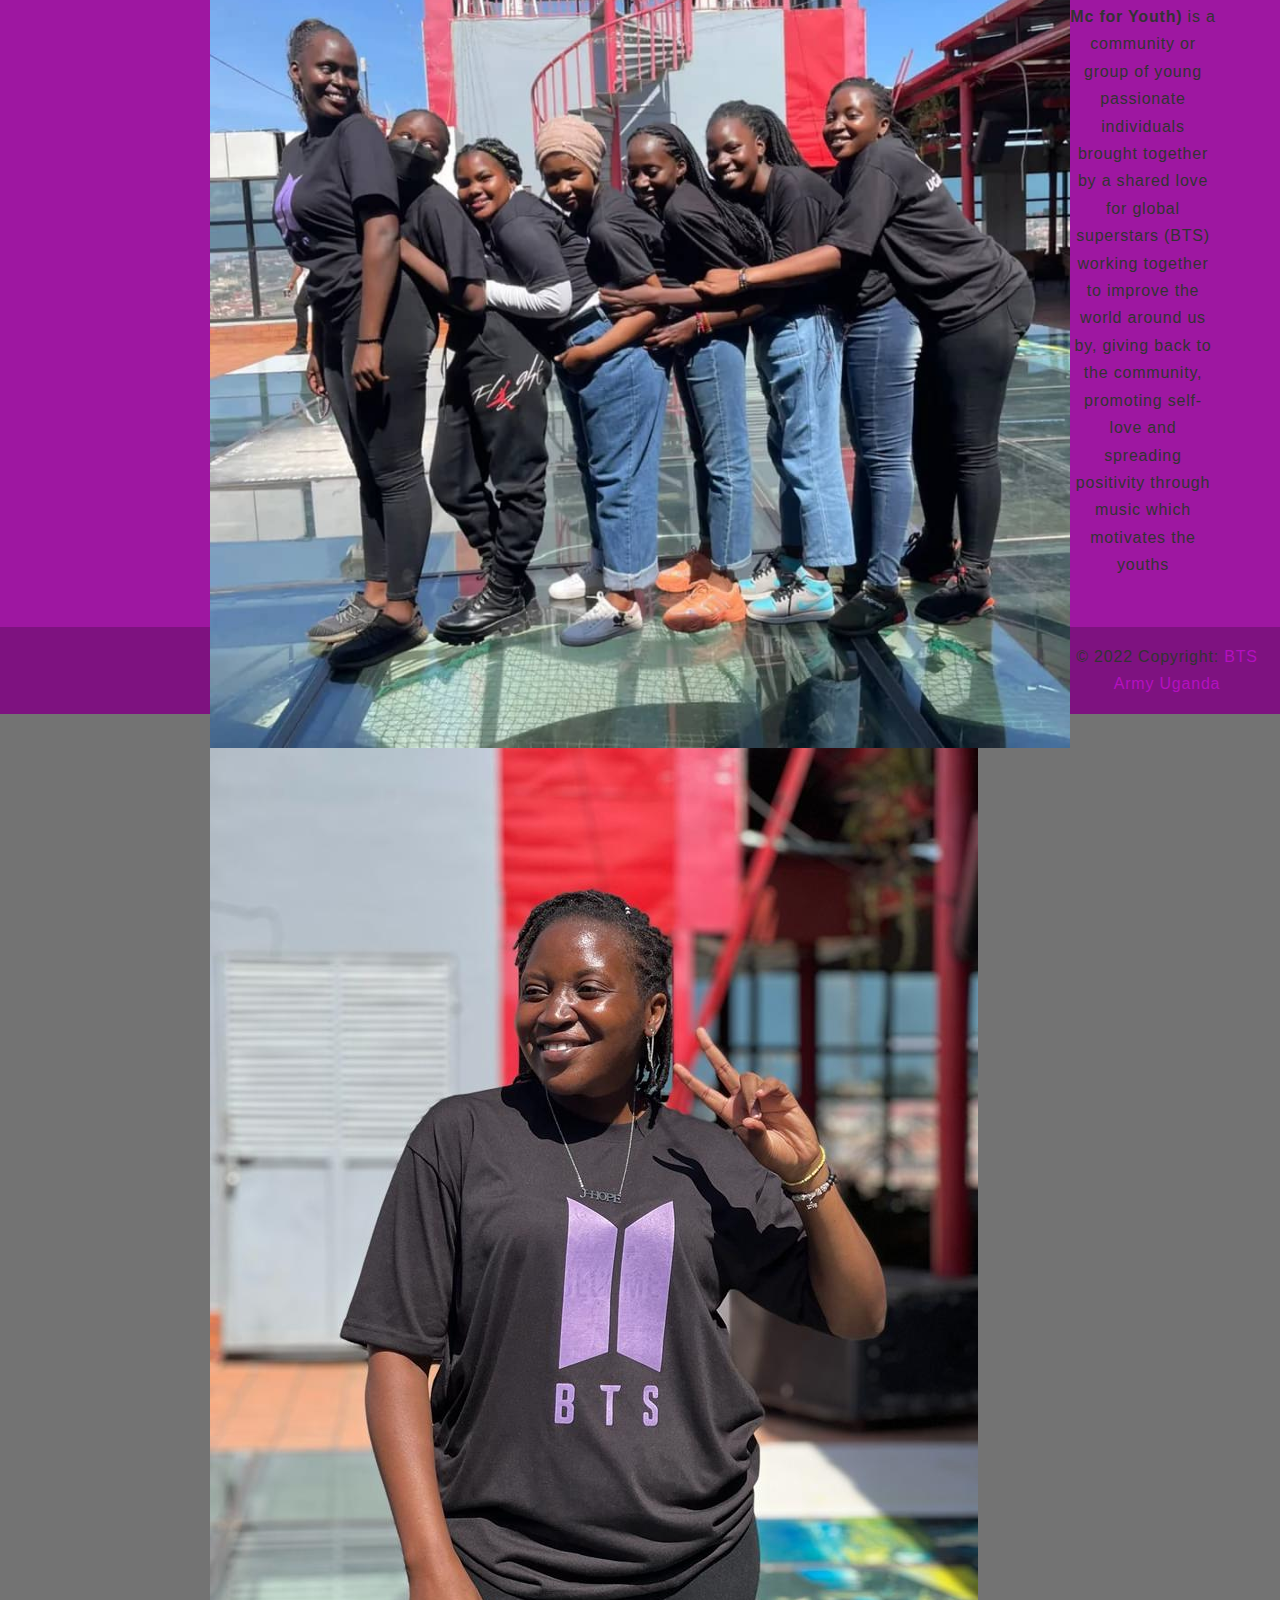
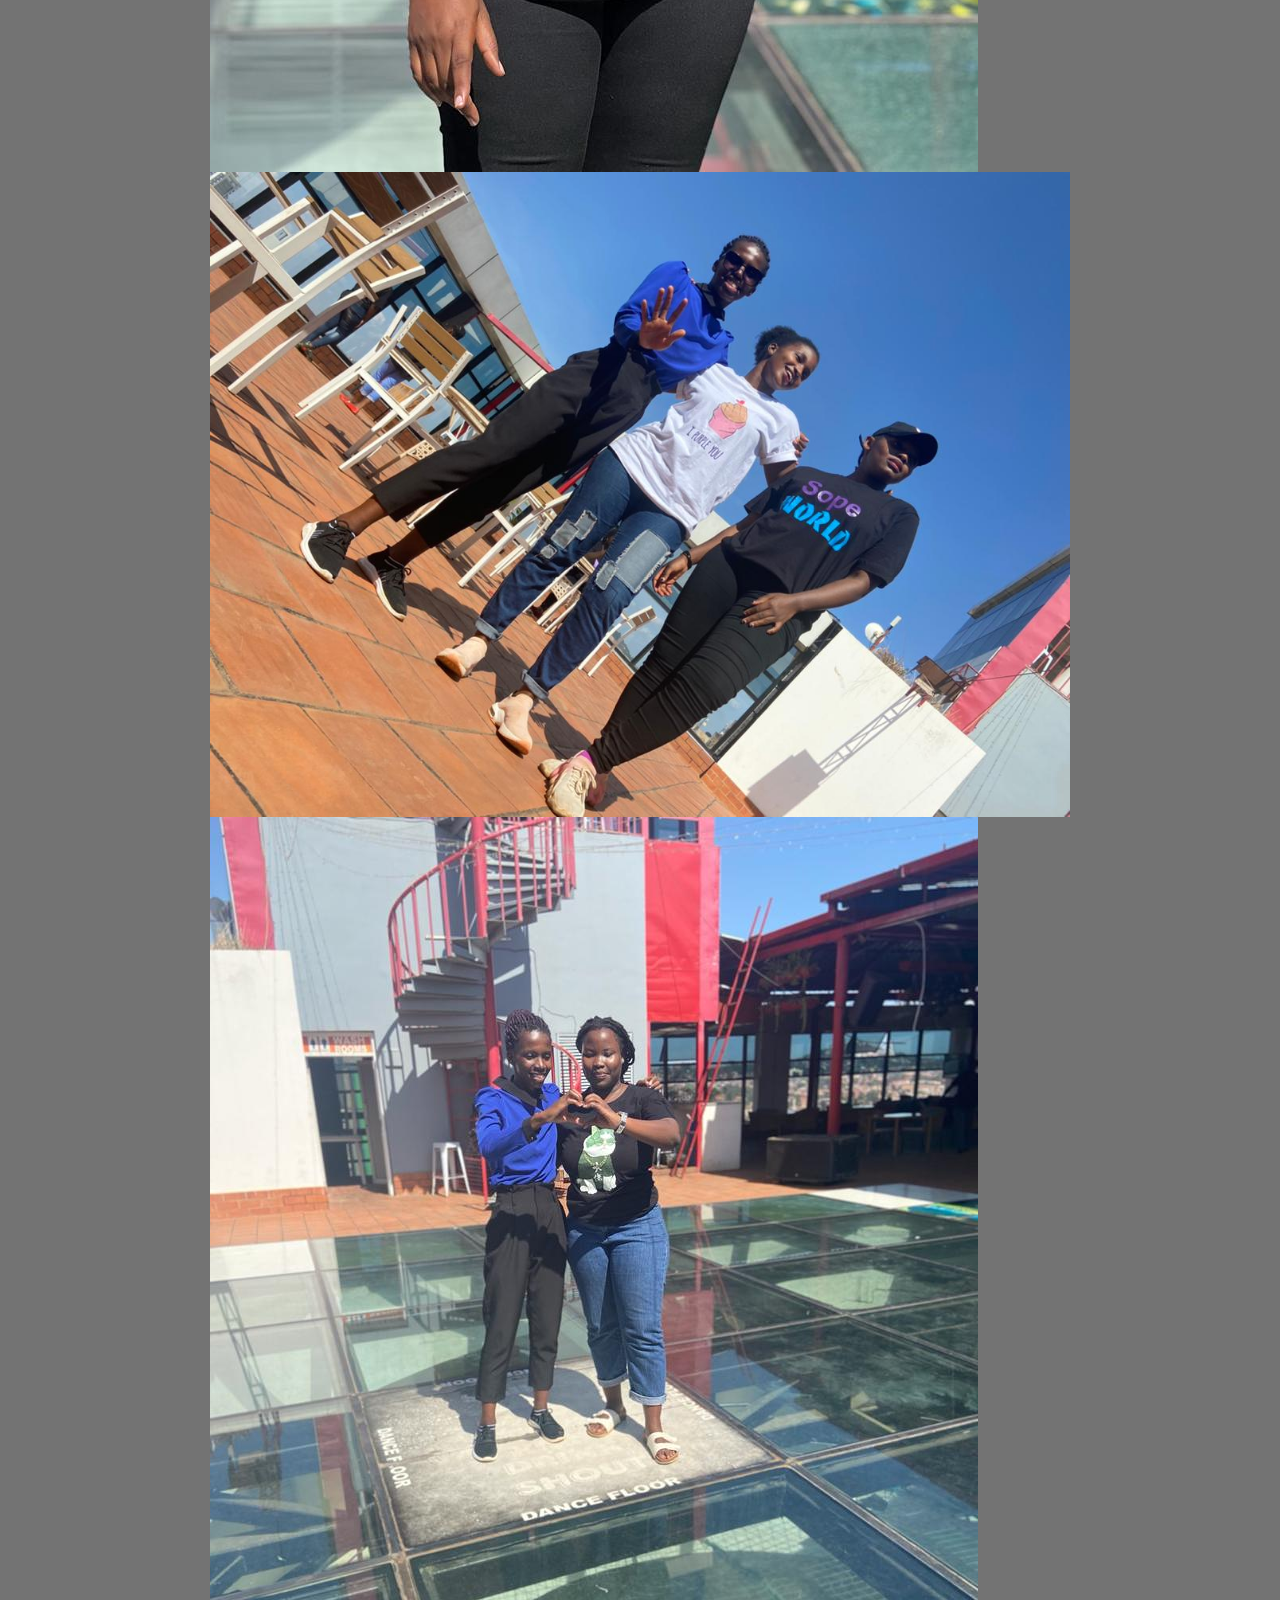
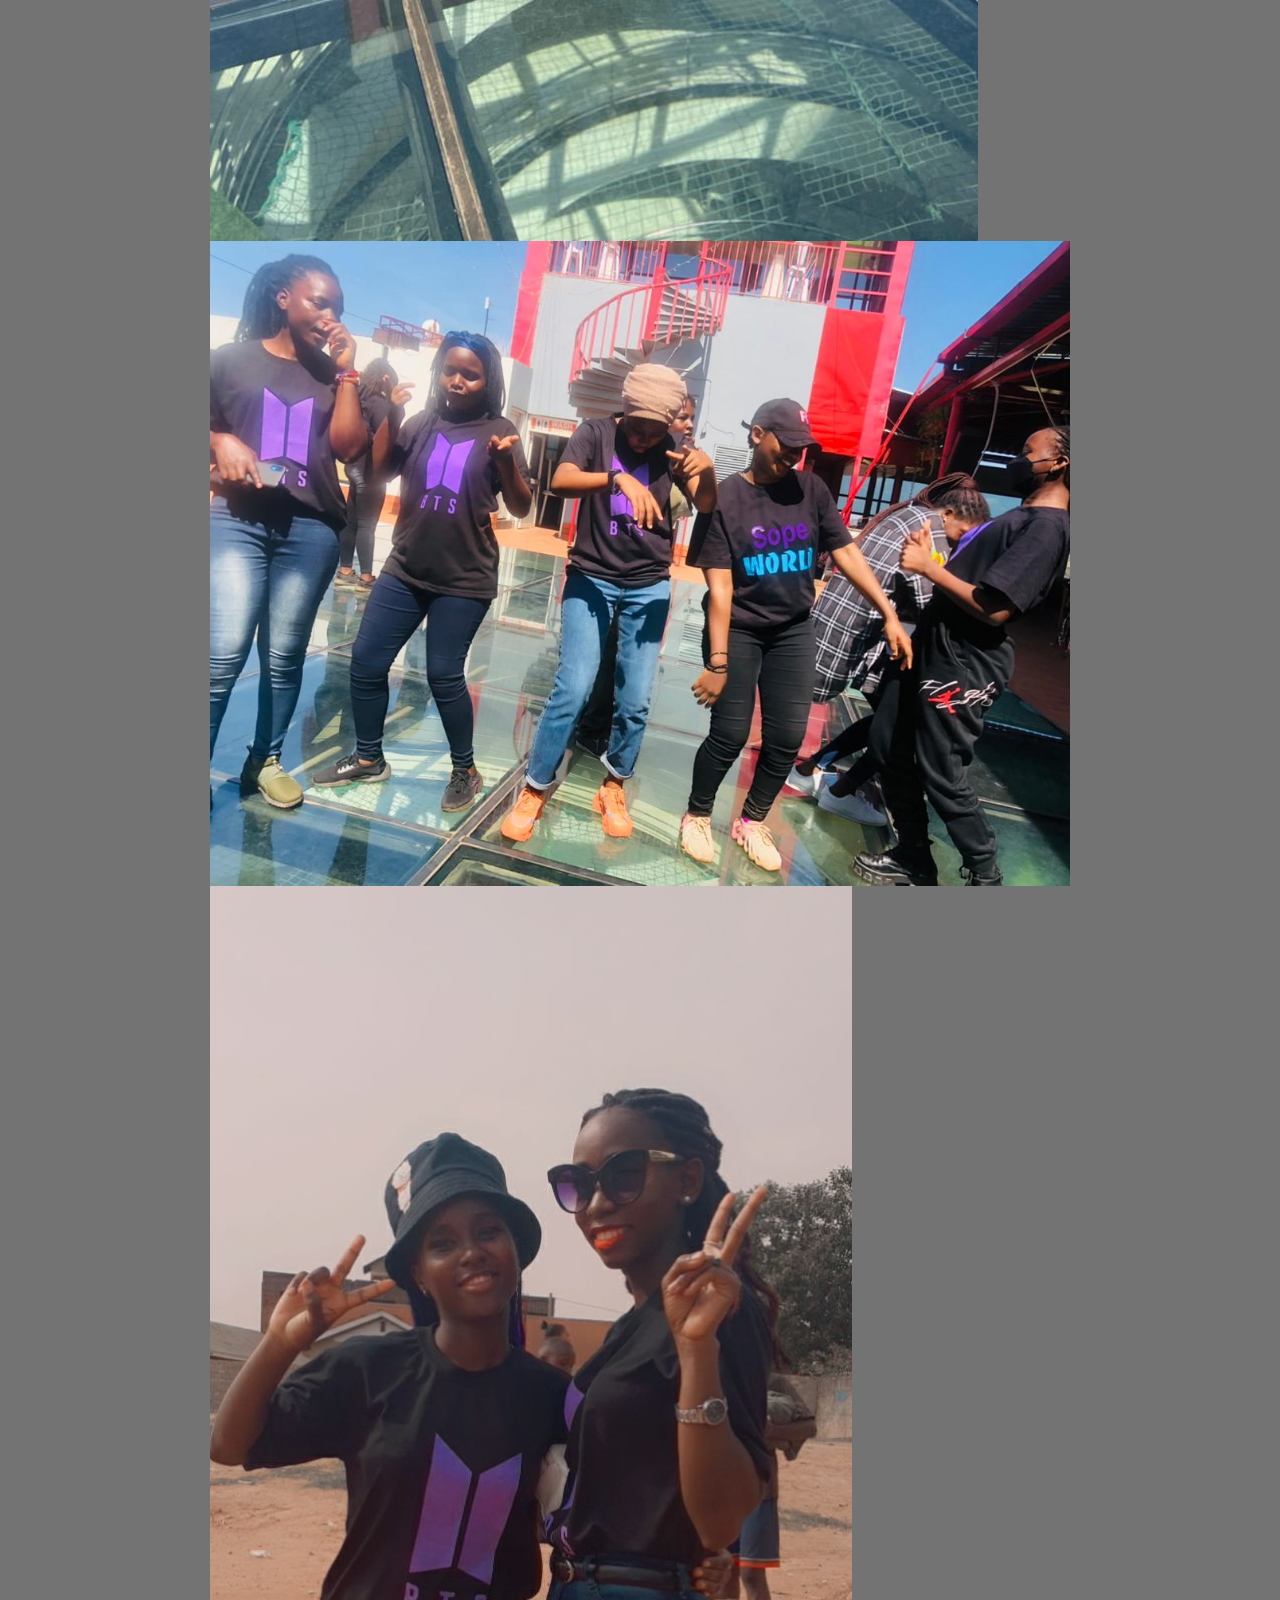
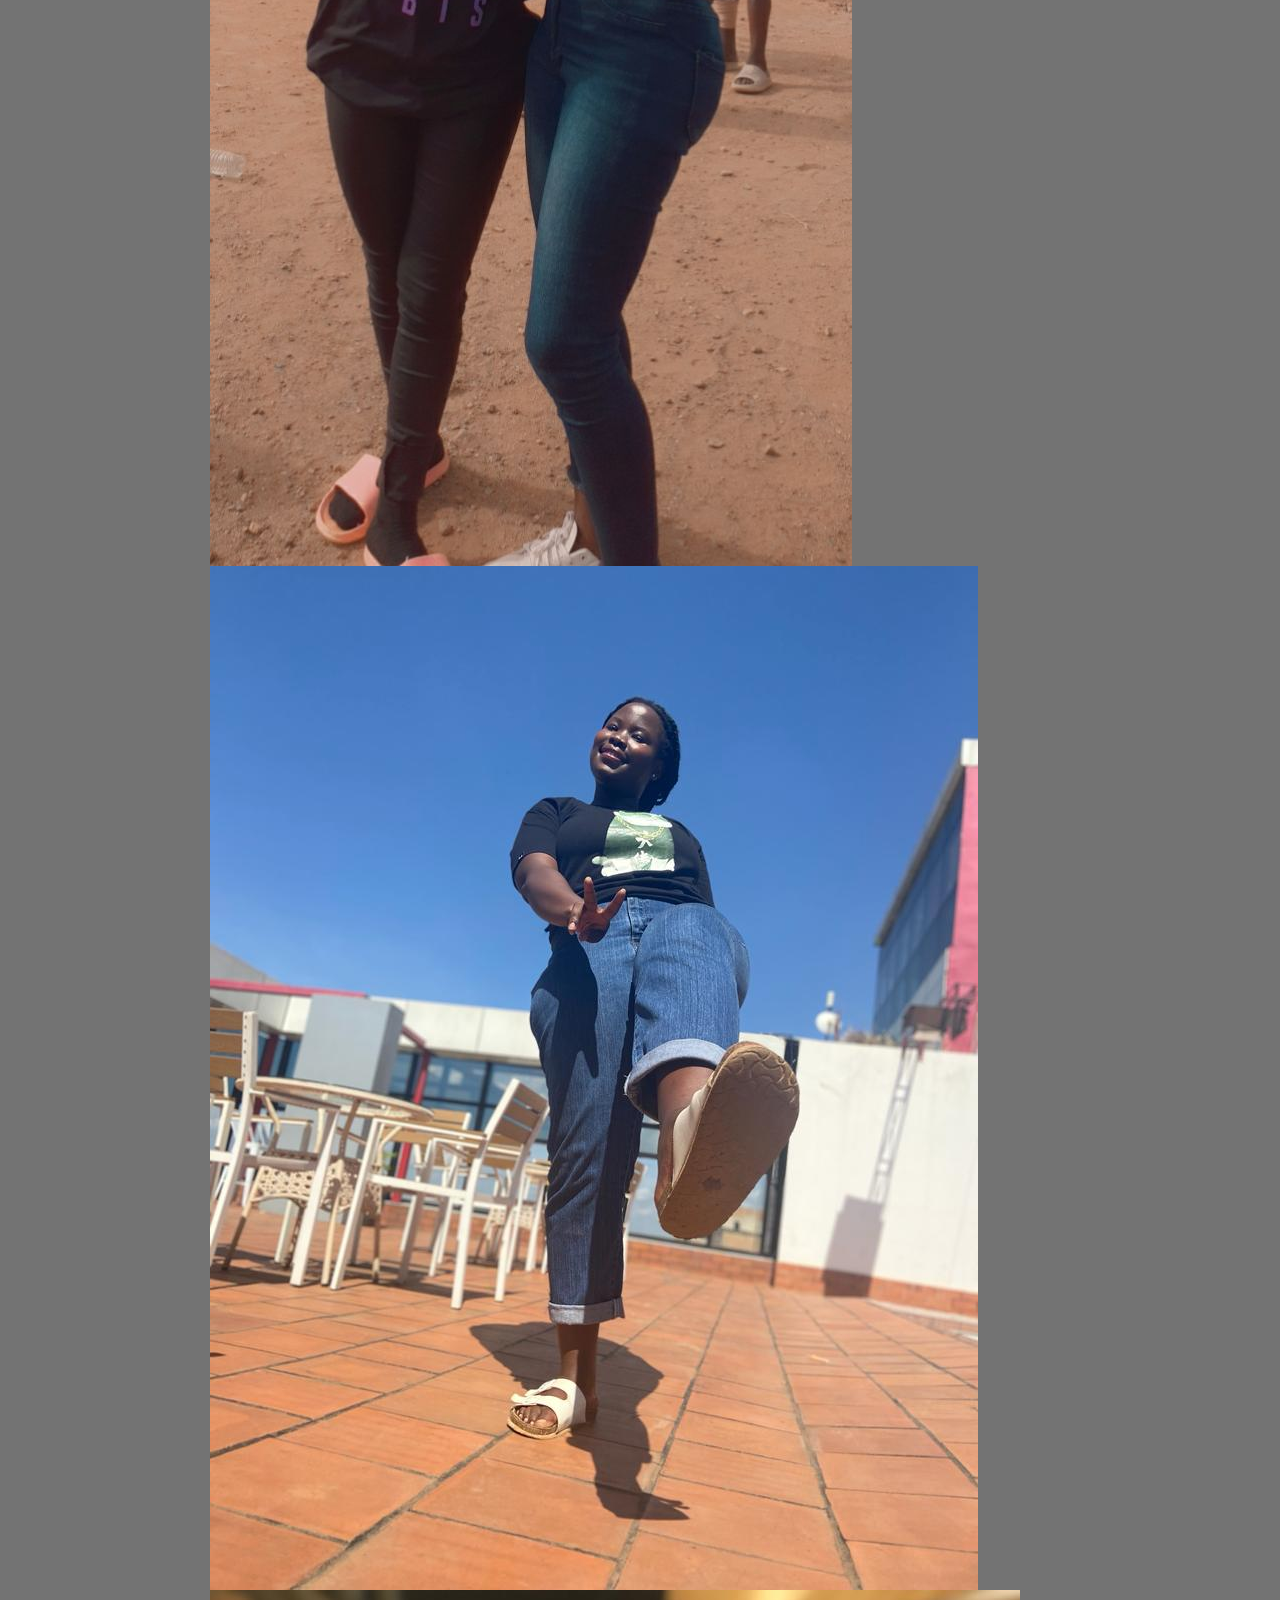
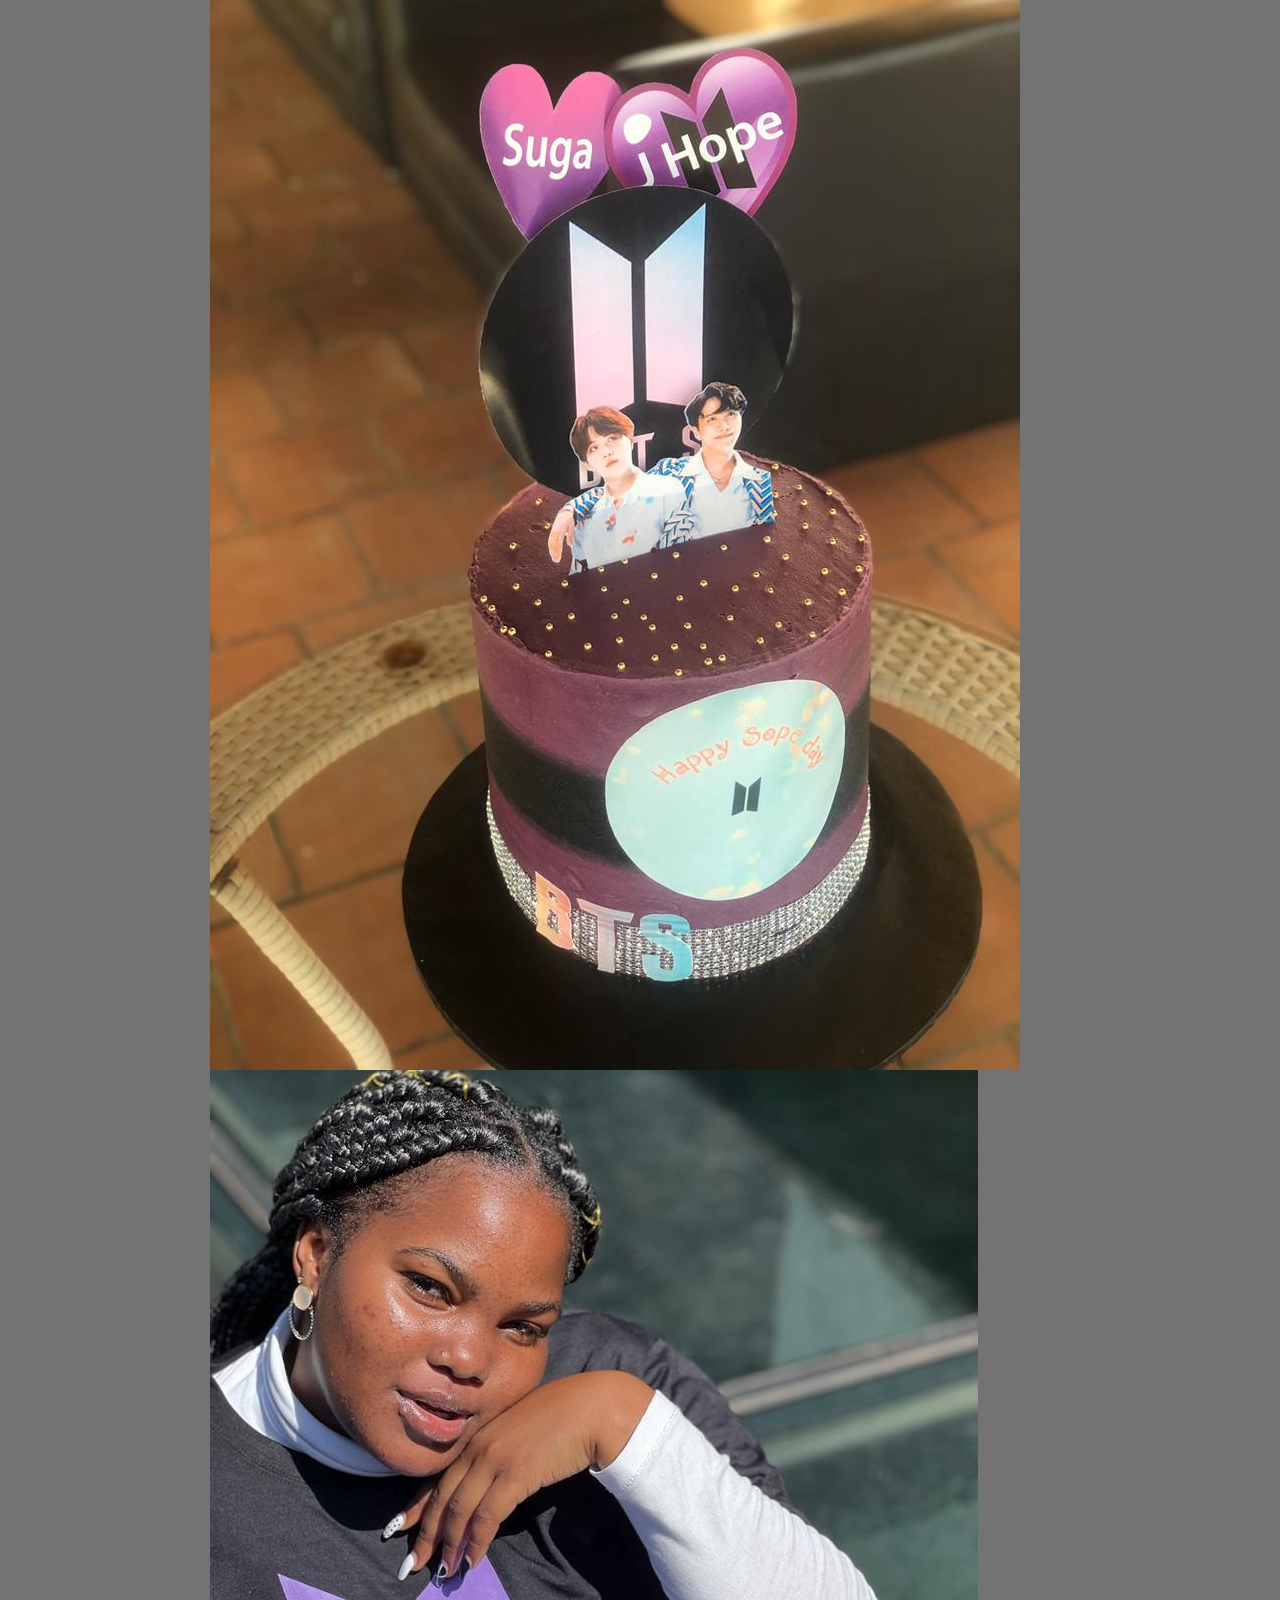
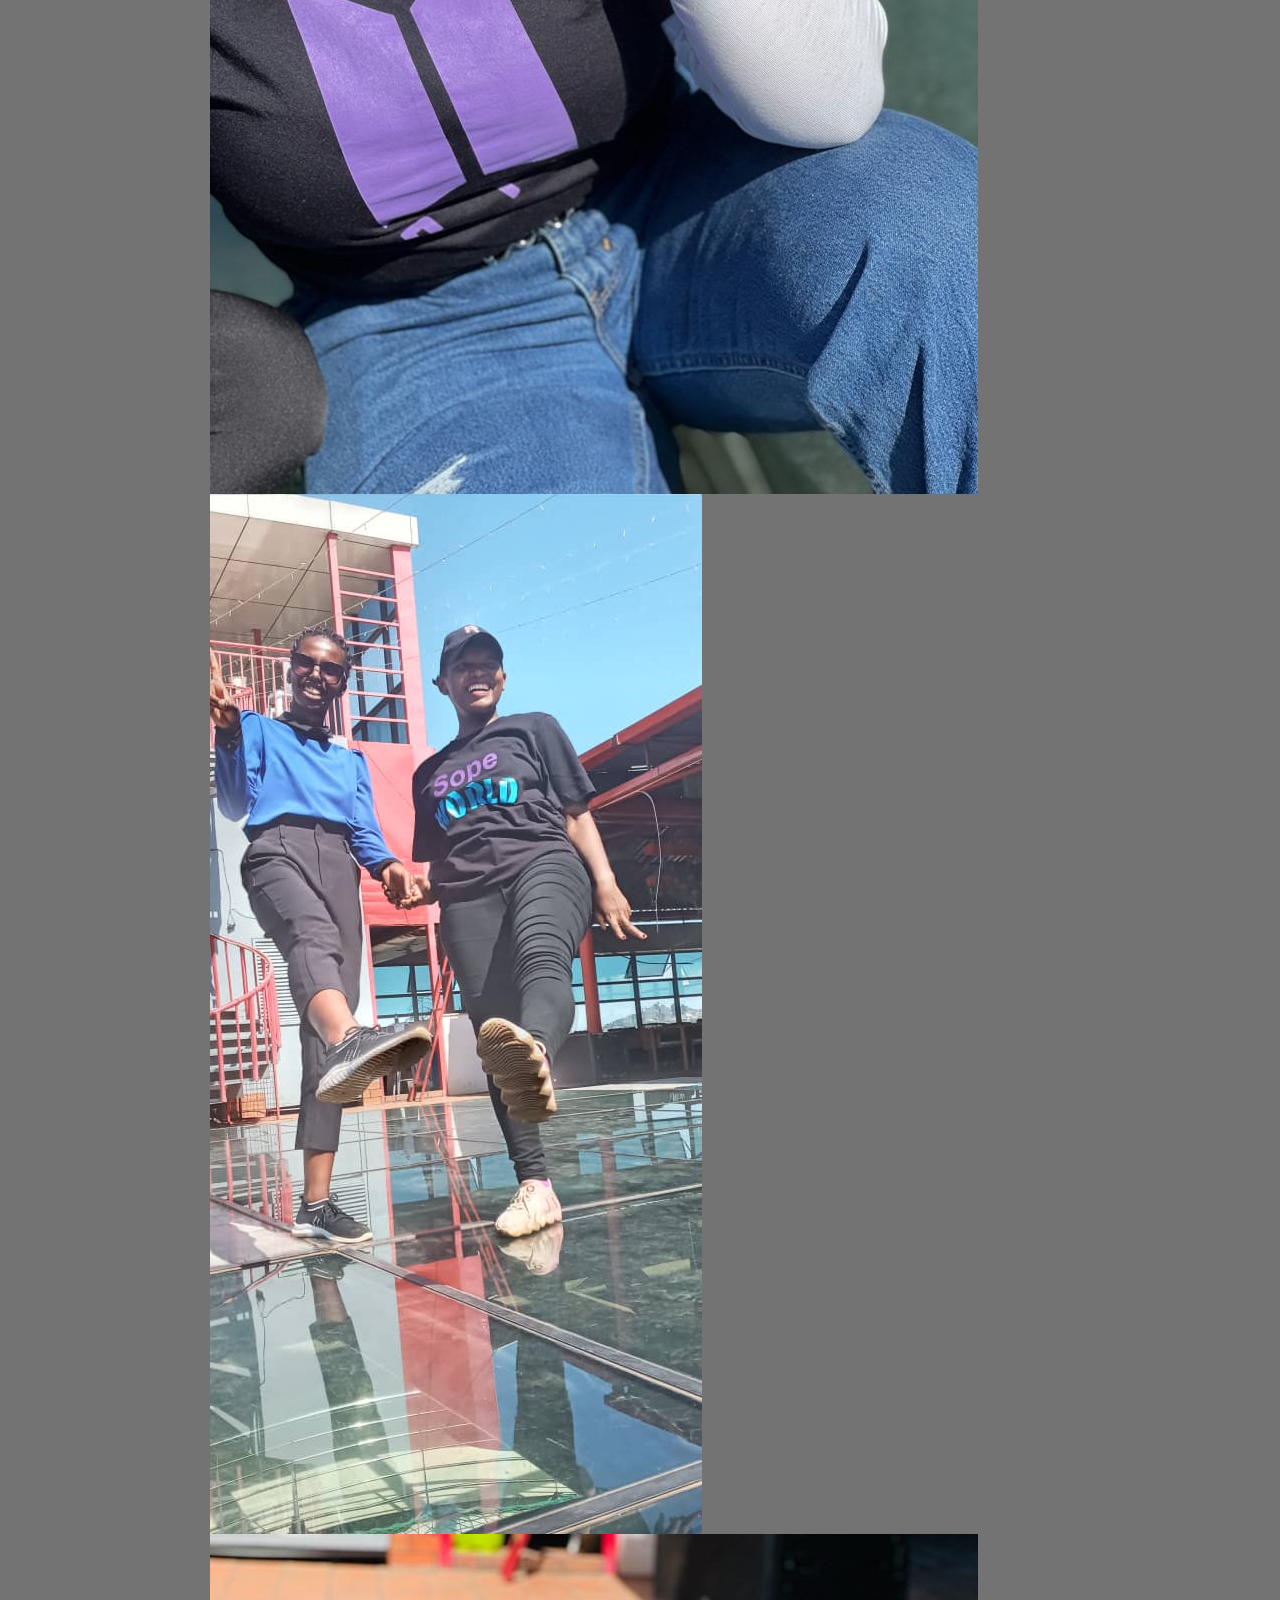
==== commit a3231b8e: "interchange kim and the fellow" ====
--- a/projects.html
+++ b/projects.html
@@ -176,16 +176,9 @@
                             </div>
                         </div>
                     </div>
-                   
-                    <h3>   Namjoon birthday project </h3>
-                   <video width="320" height="240" controls>
-  <source src="./assets/img/jeon.mp4" type="video/mp4">
-
-
-
-</video>
-             
-         <h3> Jungkook birthday project </h3>
+<!-- 	The start of the vidoe sessions		 -->
+			       
+         <h3> Namjoon birthday project </h3>
 
                                
                     
@@ -209,14 +202,16 @@
                        <source src="./assets/img/kim2.mp4" type="video/mp4">
 </video> 
                     
-                    
-                    
-                    
-
-    
-
-		
-
+                   
+                    <h3> Jungkook birthday project </h3>
+                   <video width="320" height="240" controls>
+  <source src="./assets/img/jeon.mp4" type="video/mp4">
+
+
+
+</video>
+      
+   
 		<div class="m-p-g">
 
 			<div class="m-p-g__thumbs" data-google-image-layout data-max-height="250">
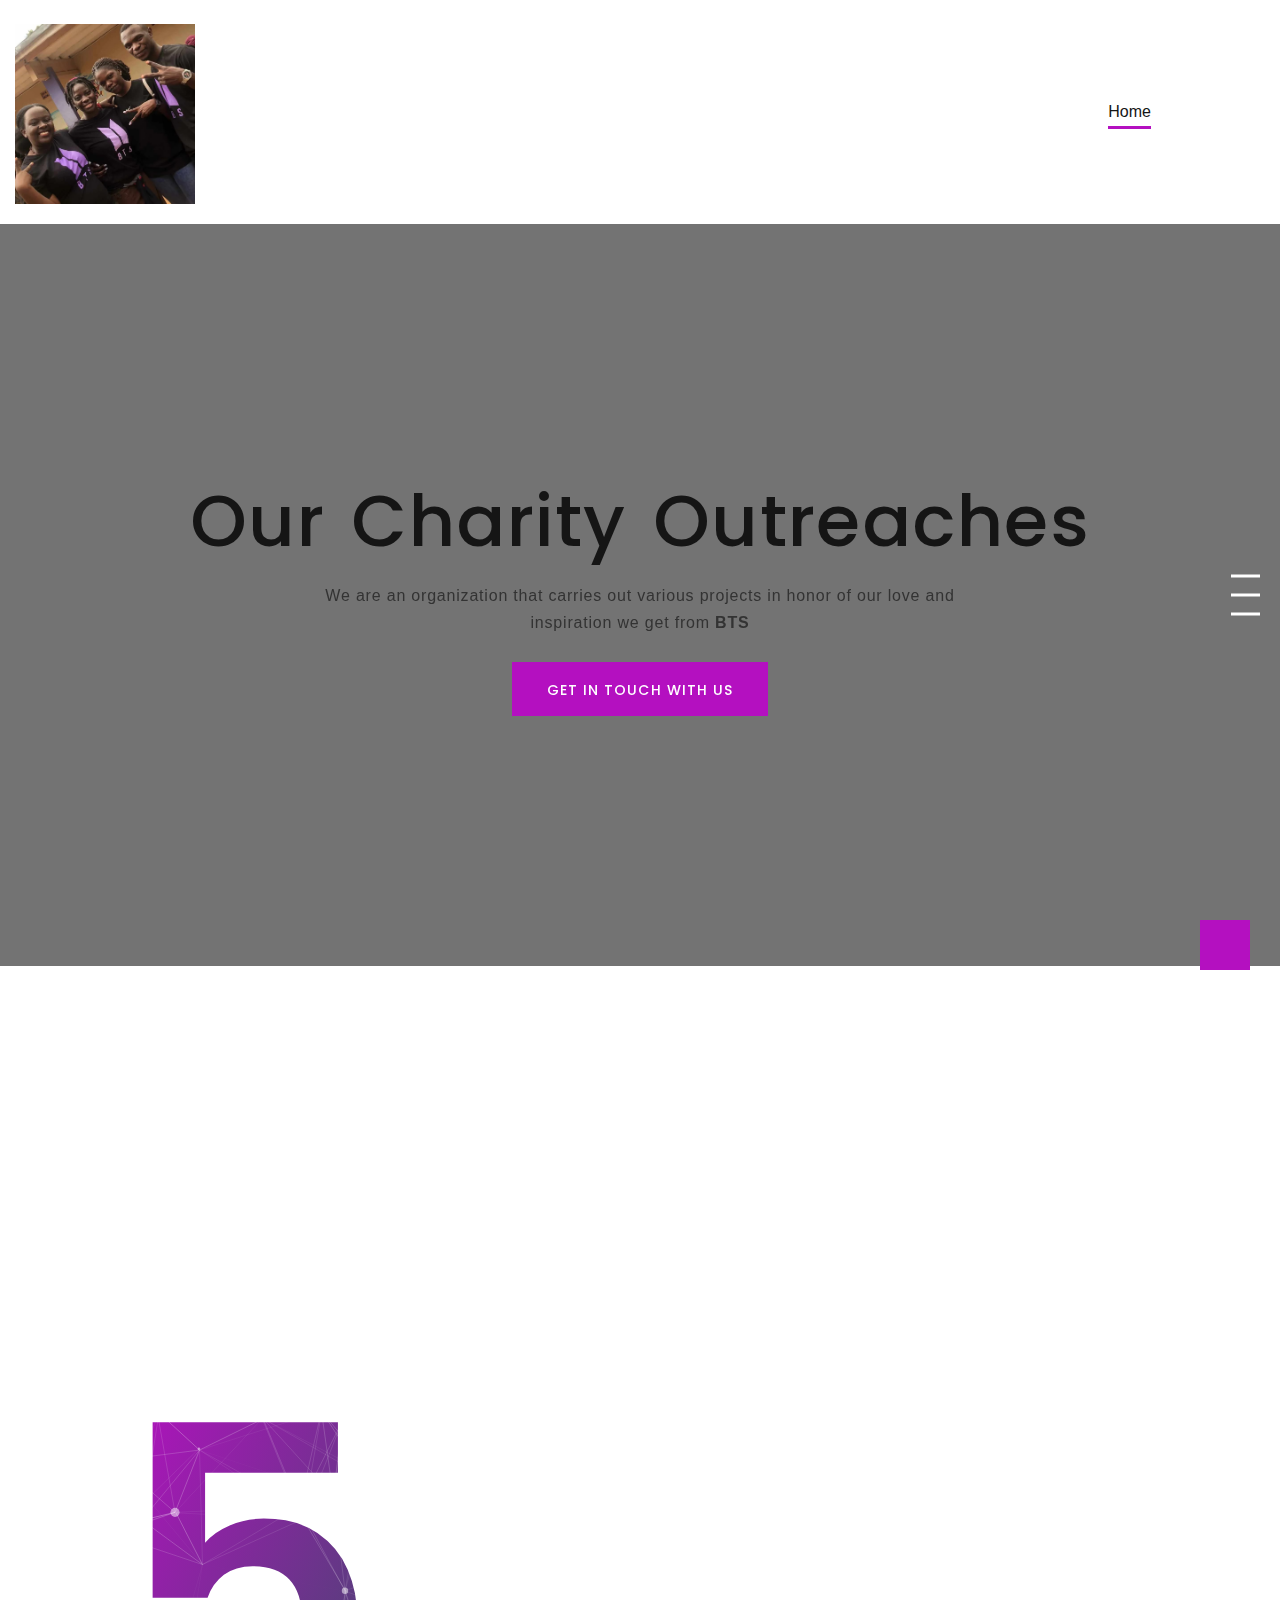
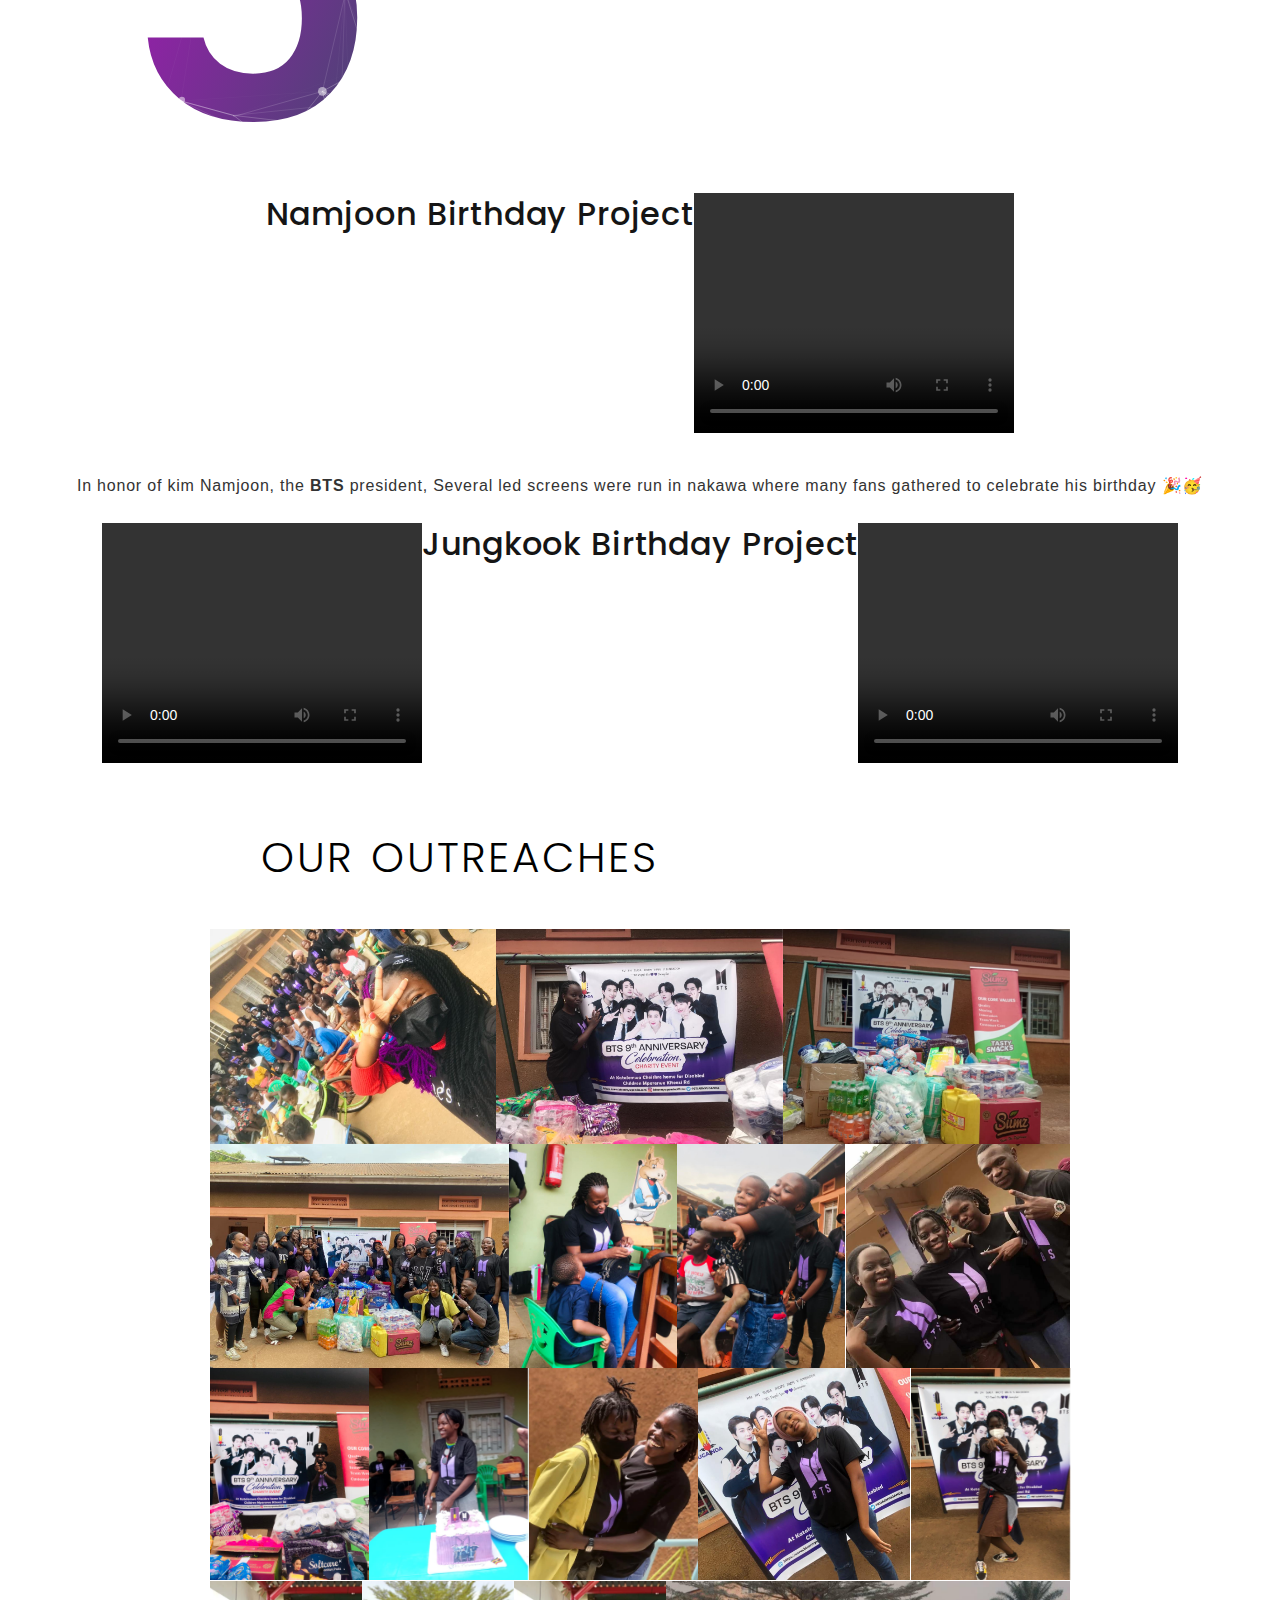
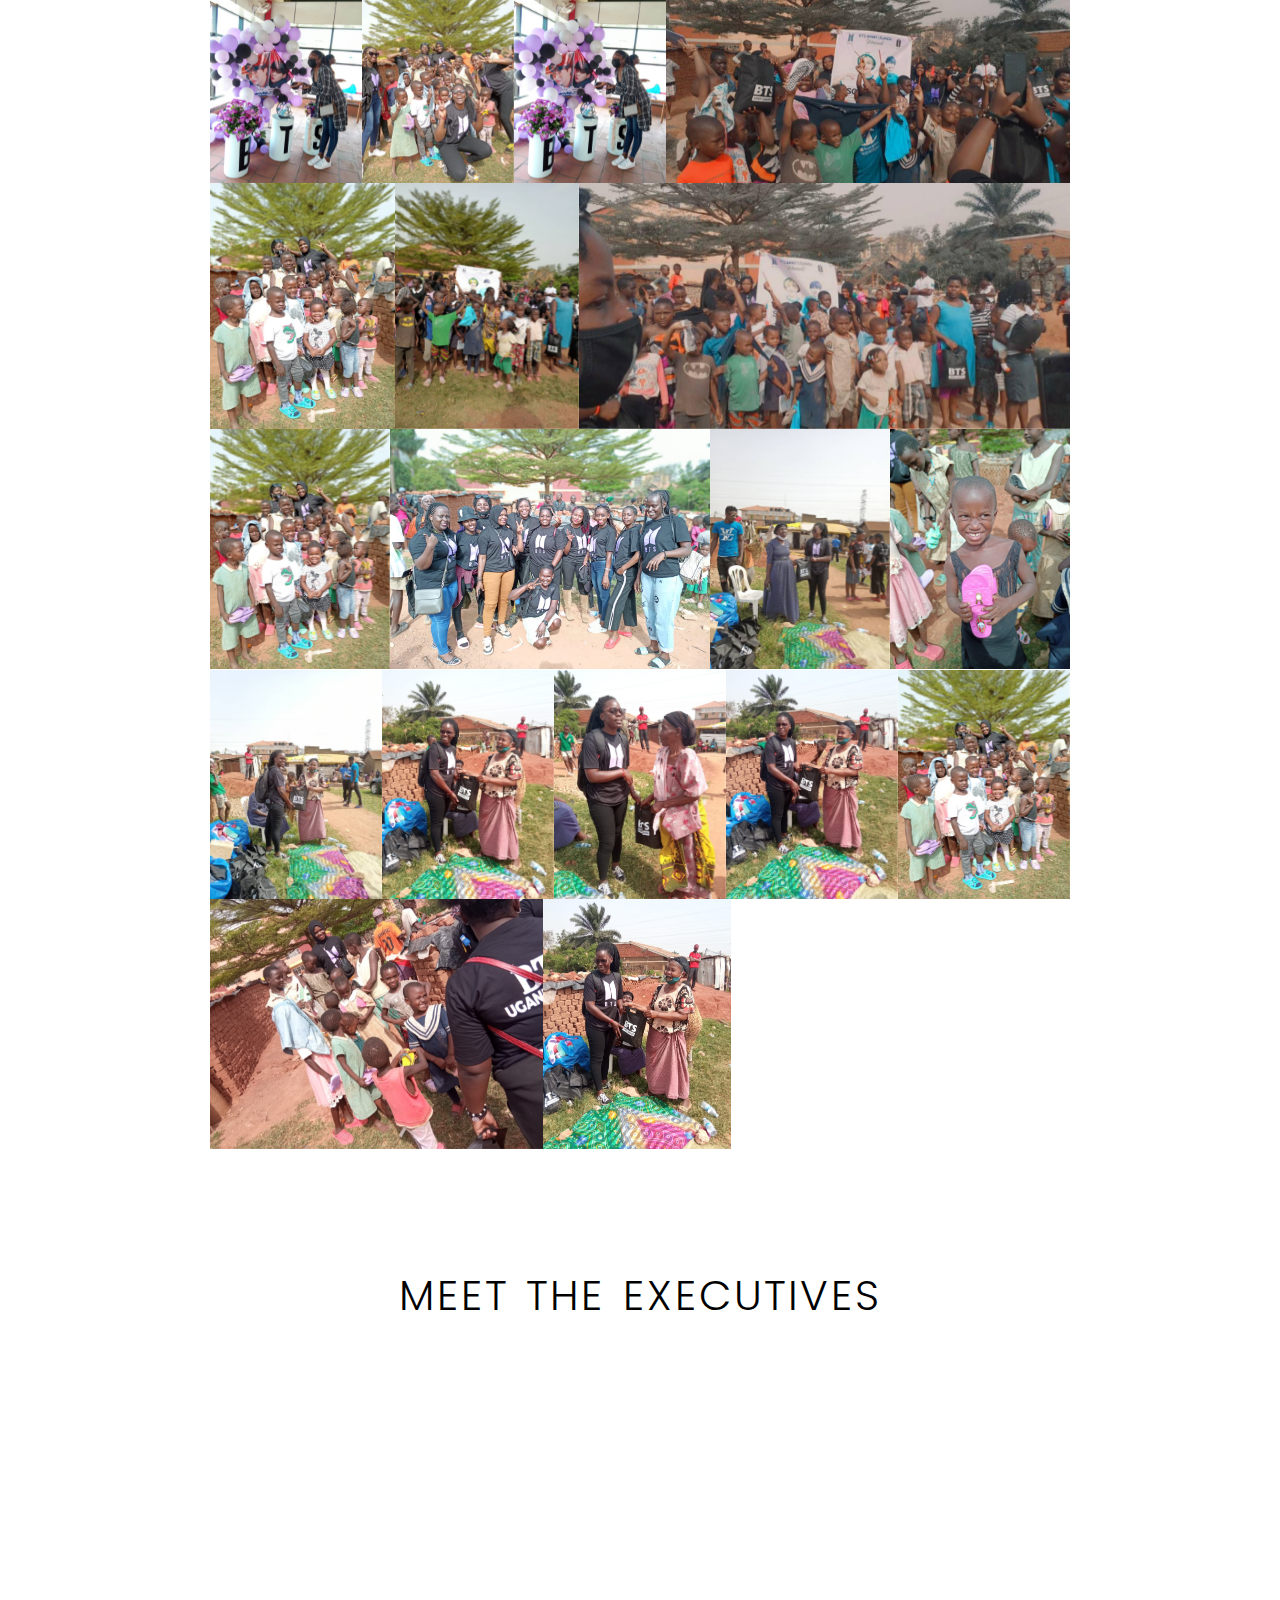
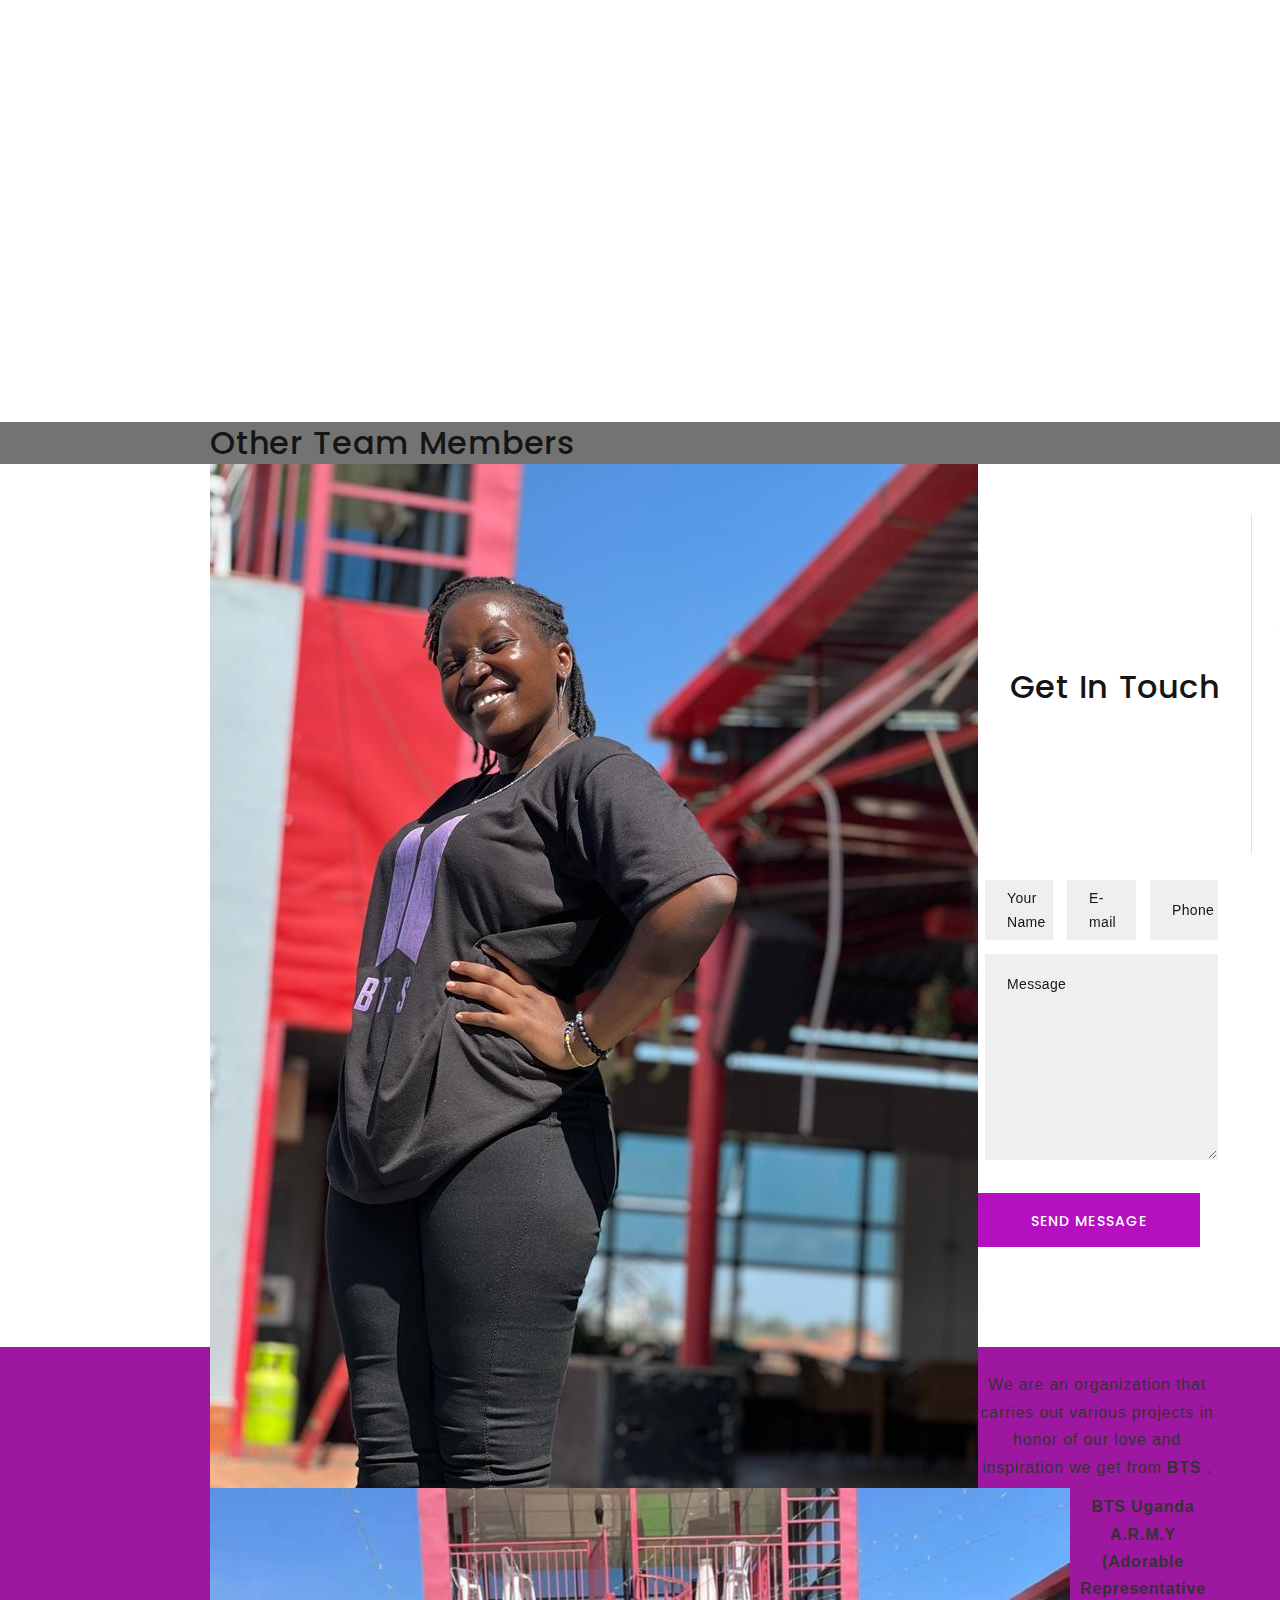
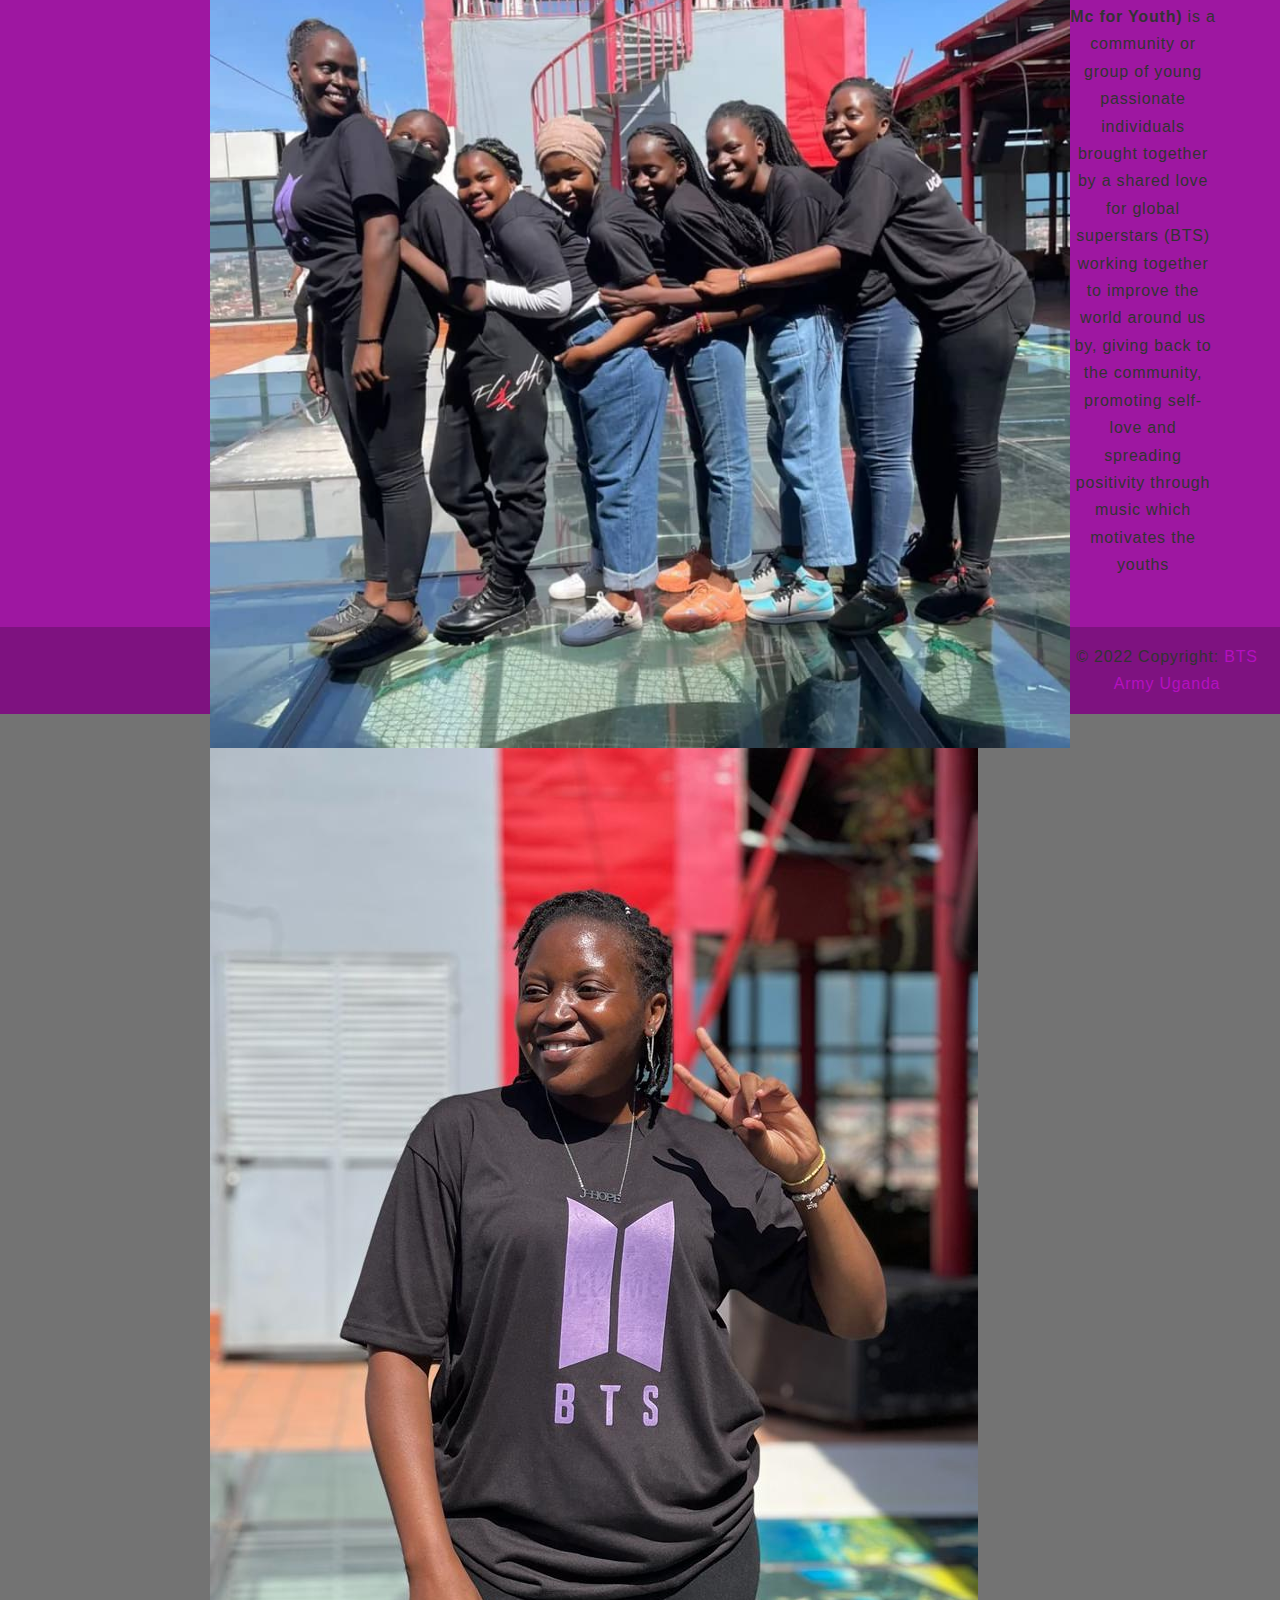
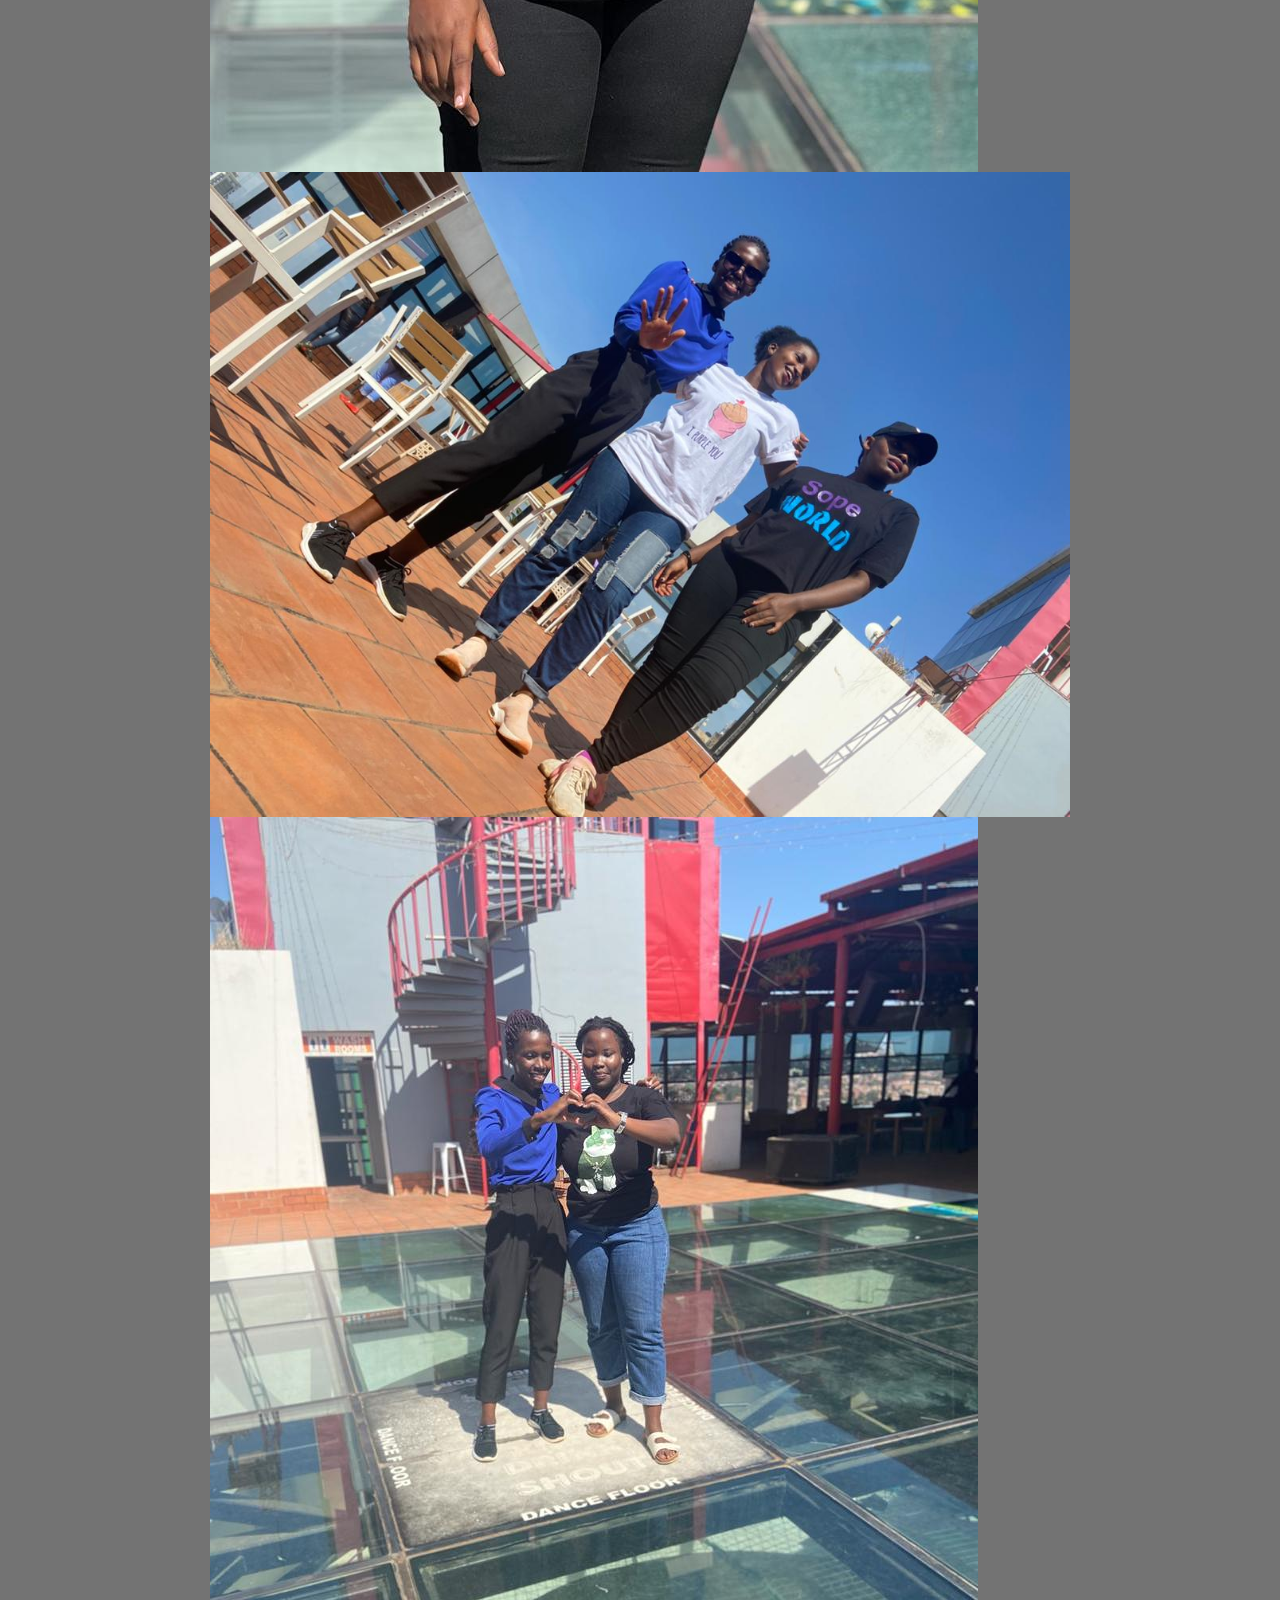
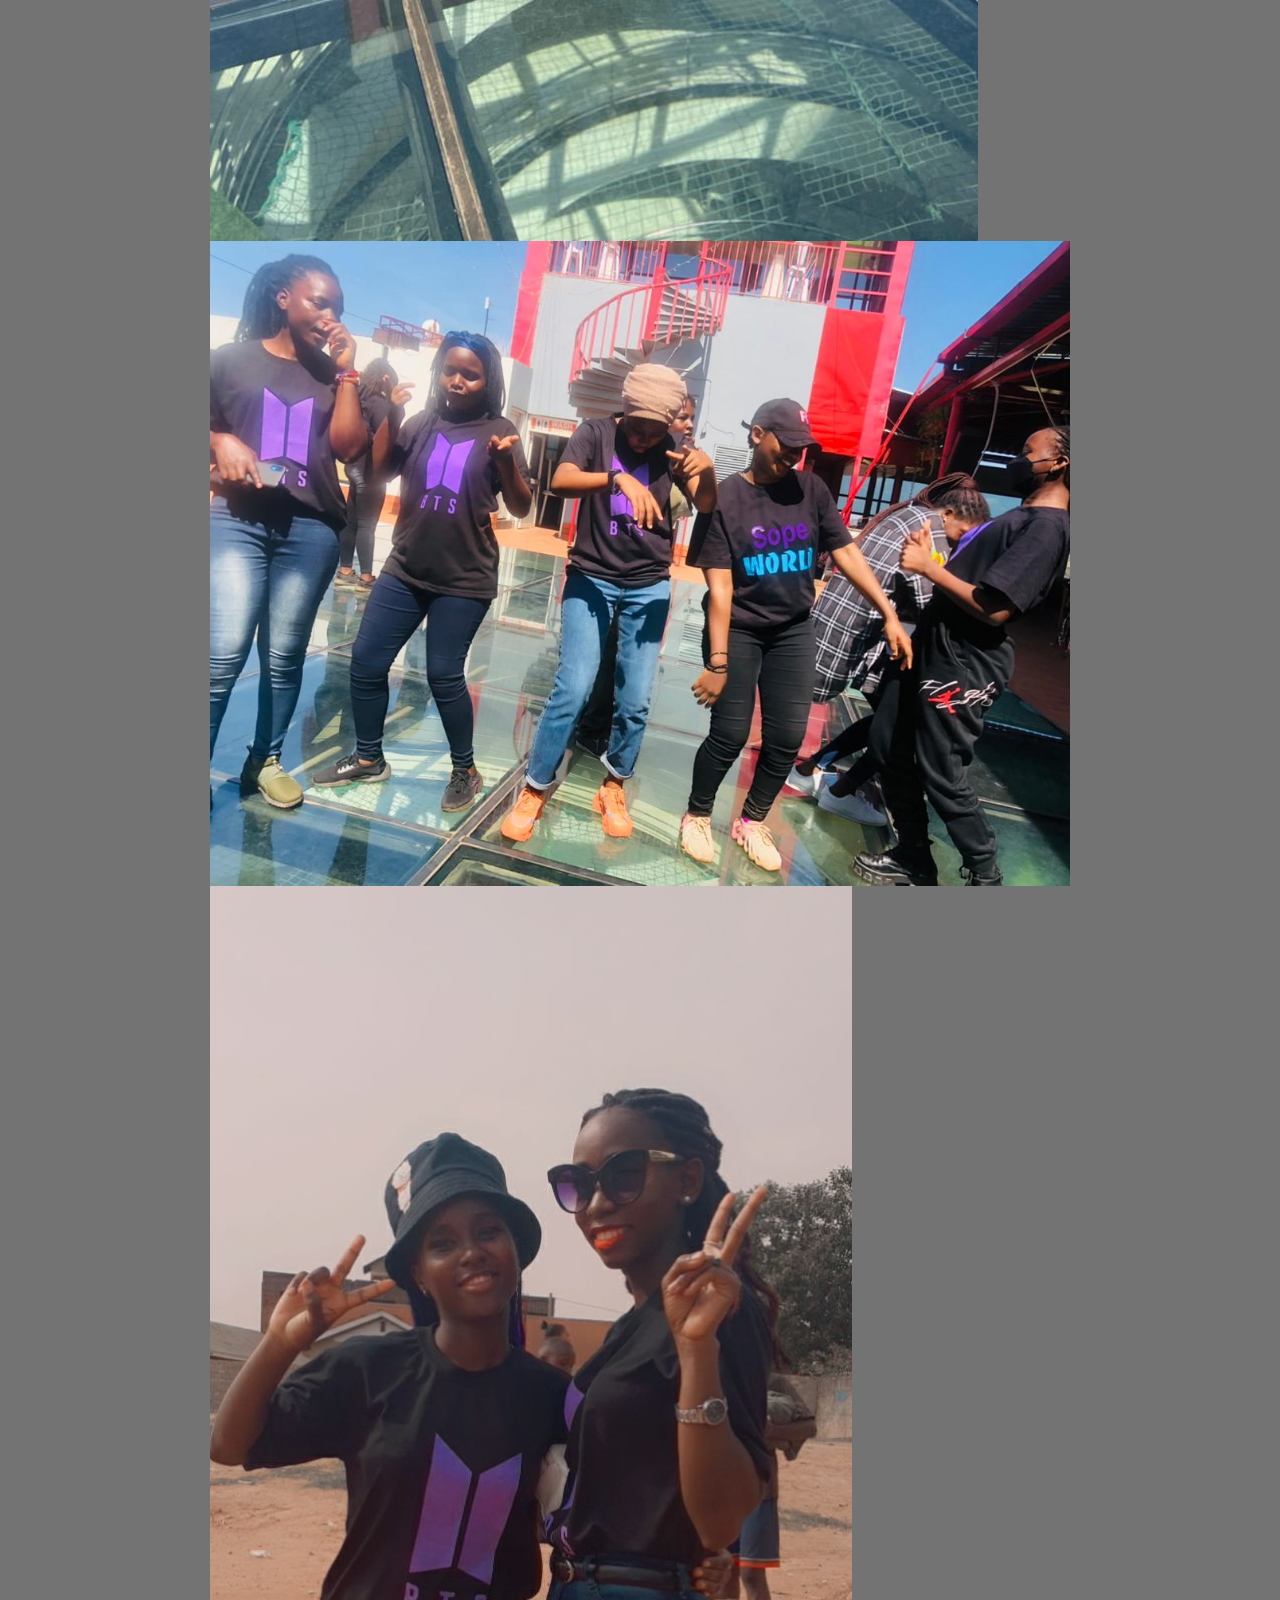
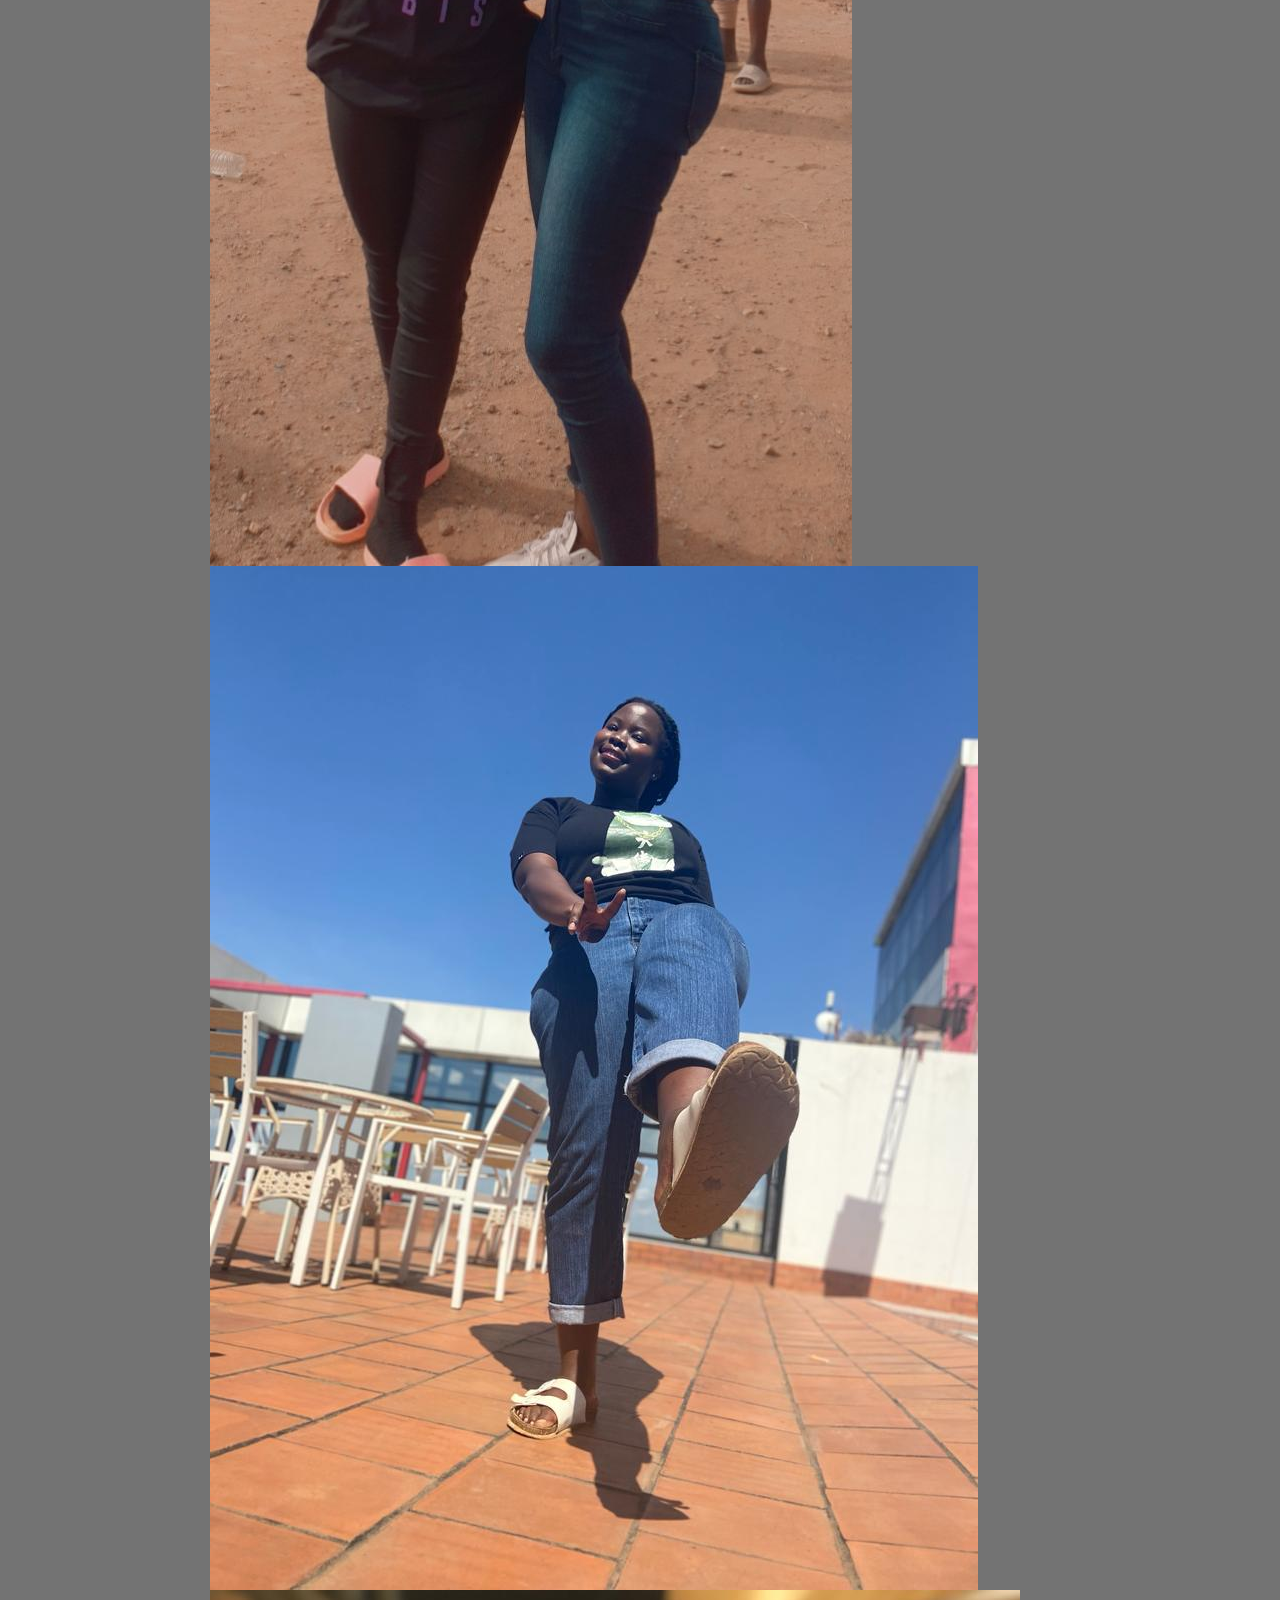
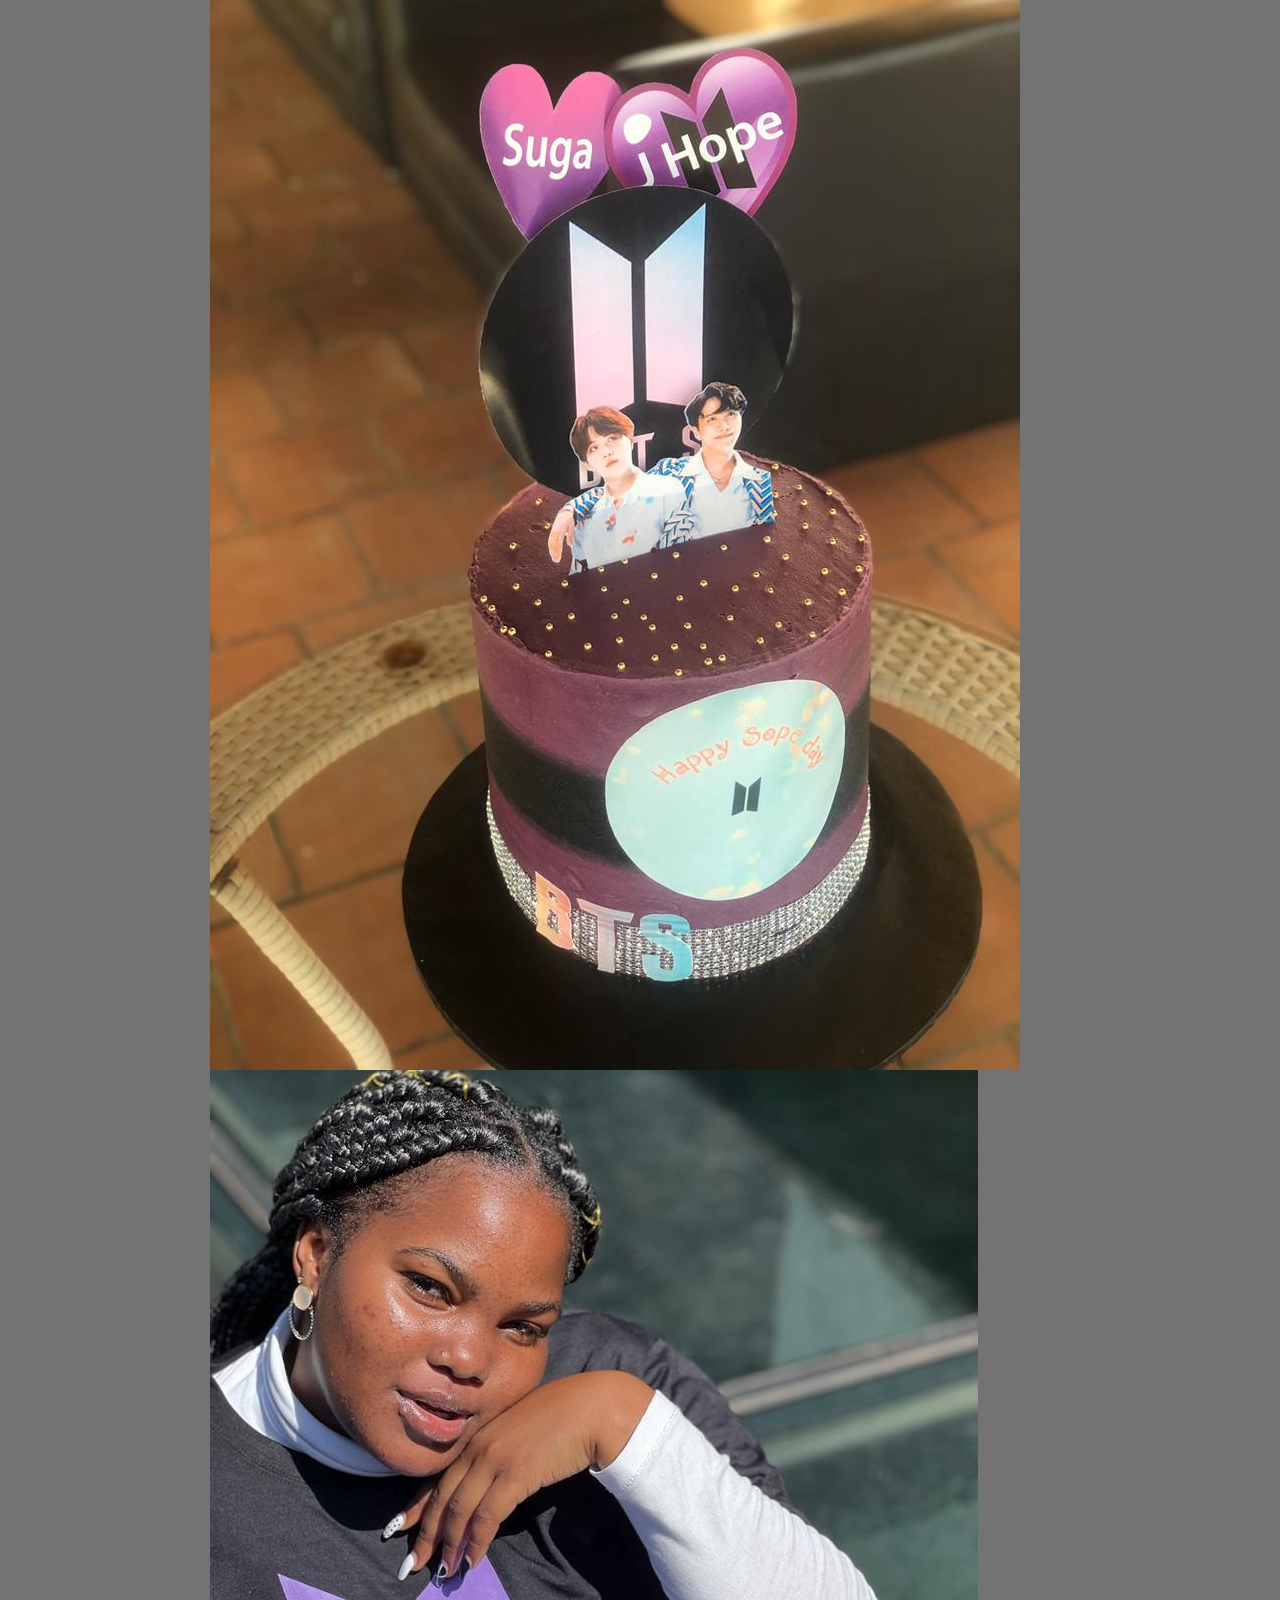
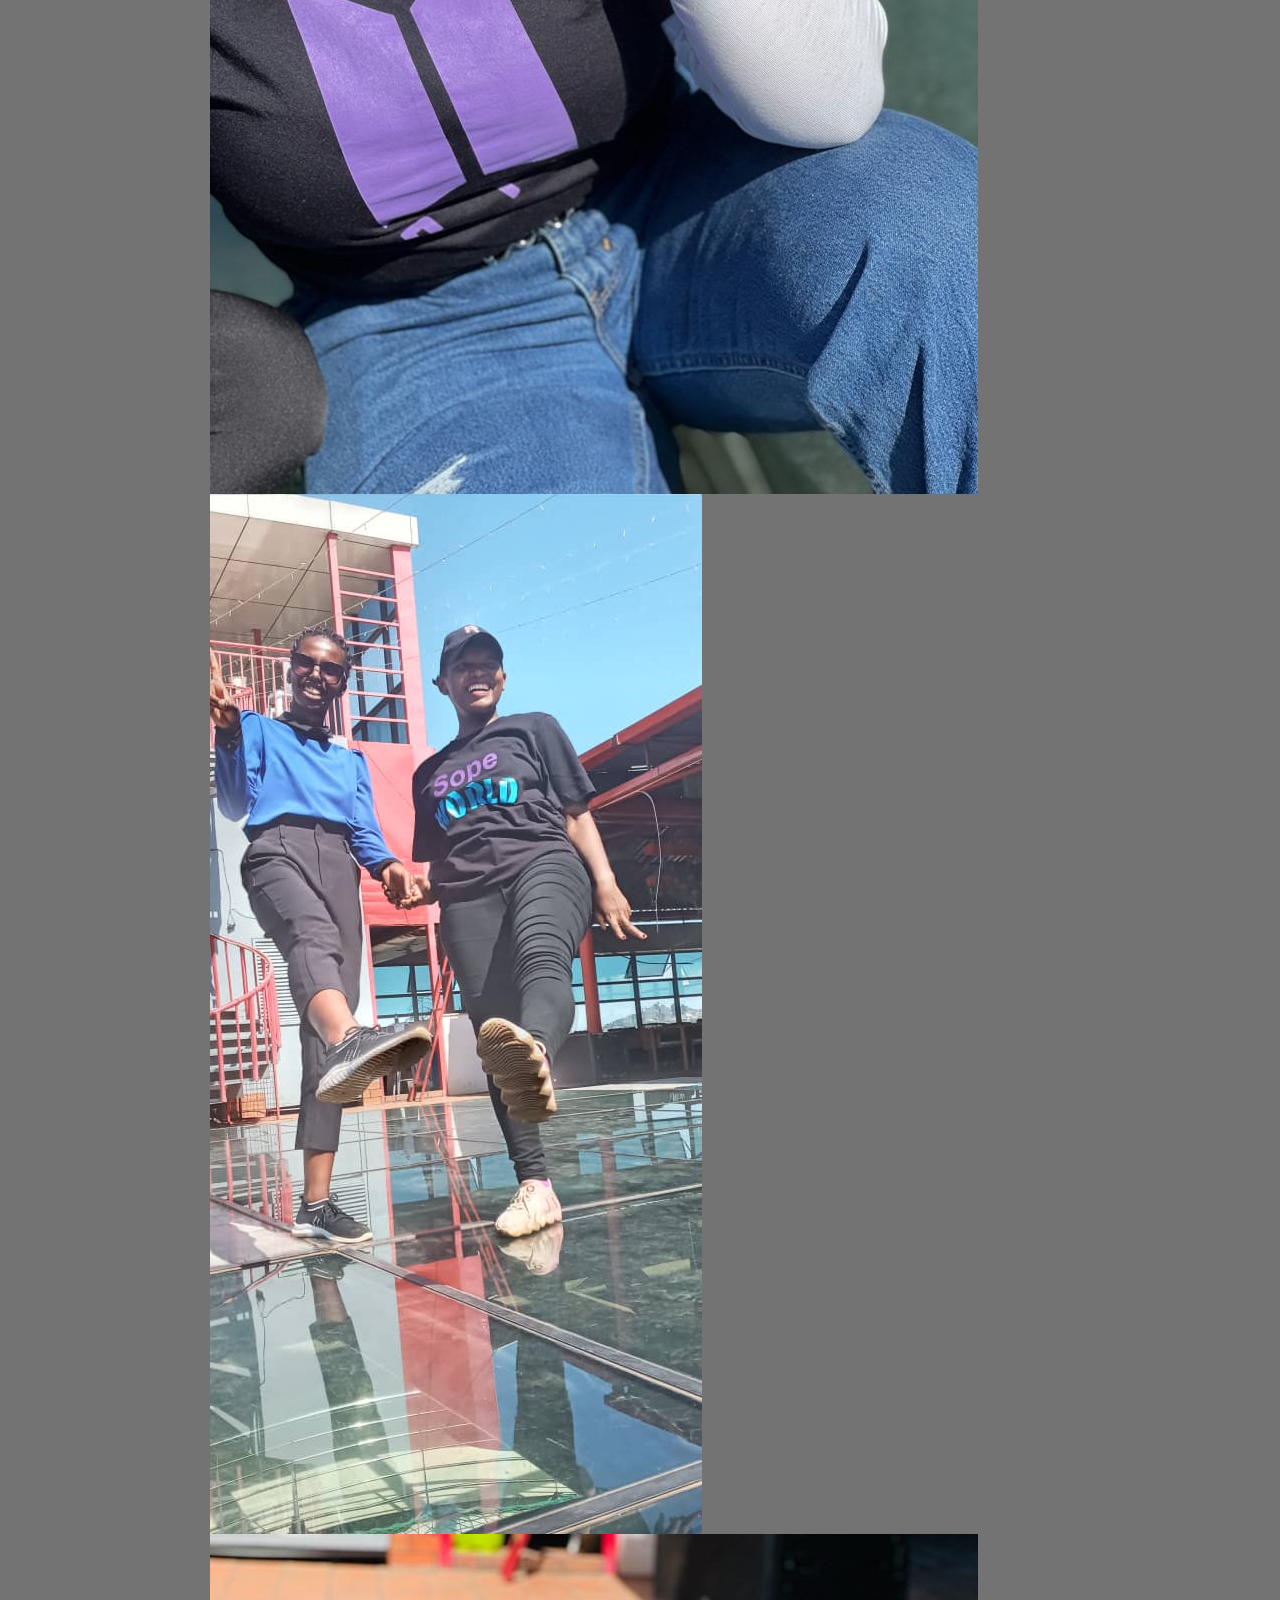
==== commit dd59fde8: "kim last update" ====
--- a/projects.html
+++ b/projects.html
@@ -190,7 +190,7 @@
 			
 
 	
-<p>In honor of kim namjoon, the <b>BTS</b> president,
+<p>In honor of kim Namjoon, the <b>BTS</b> president,
 
 Several led screens were run in nakawa where many fans gathered to celebrate his birthday 🎉🥳</p> 
 
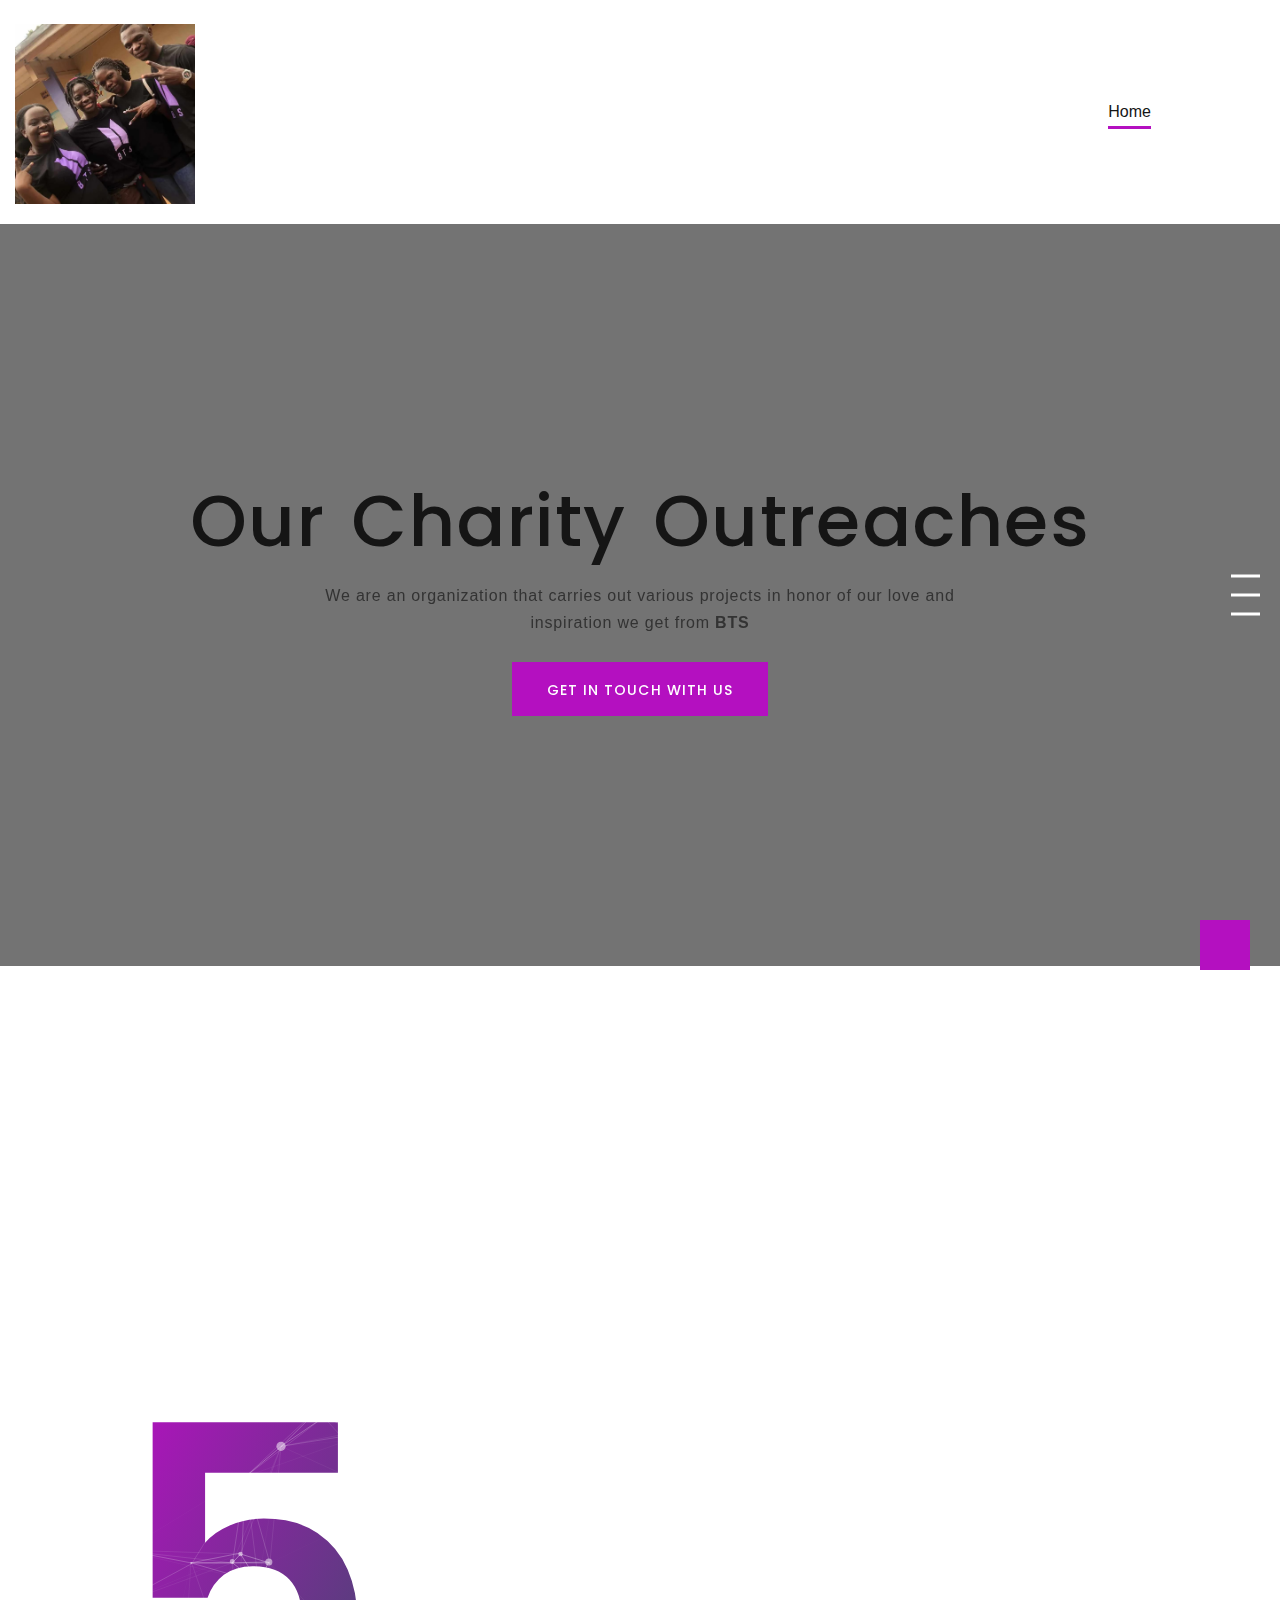
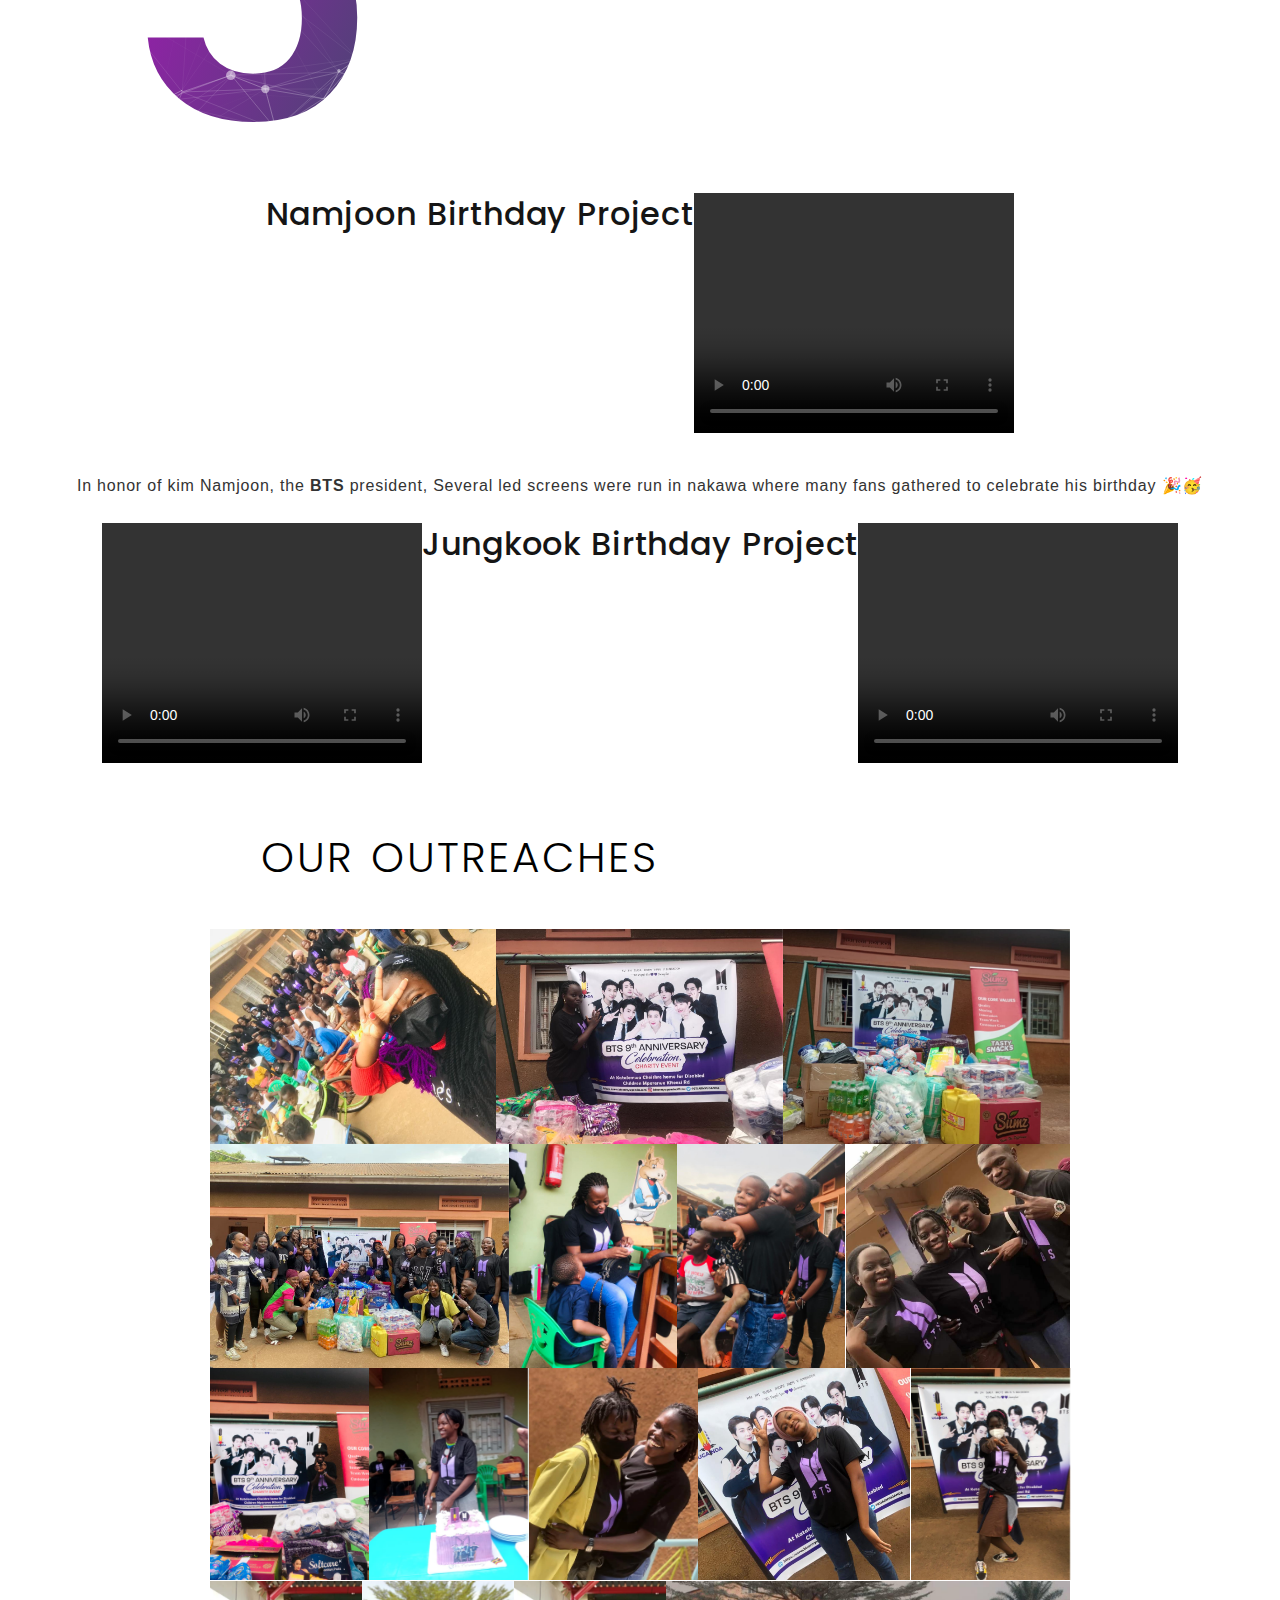
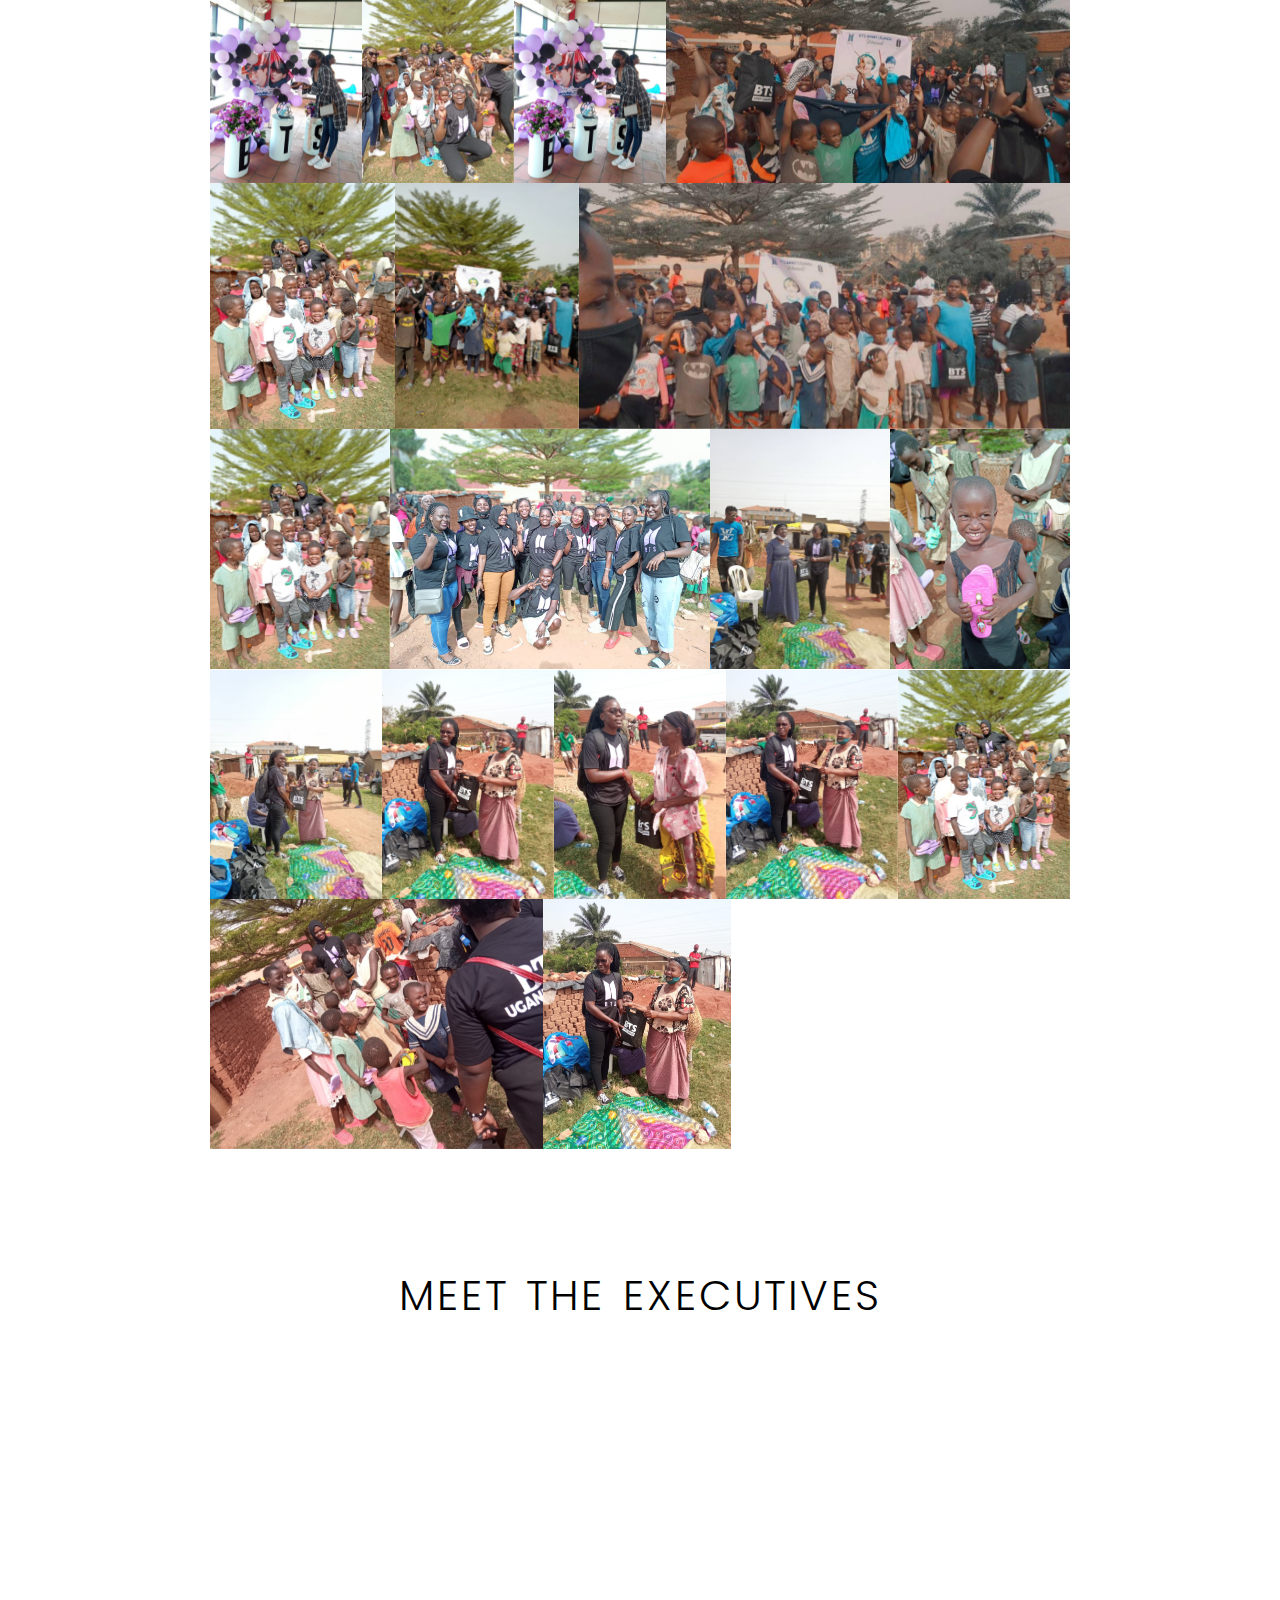
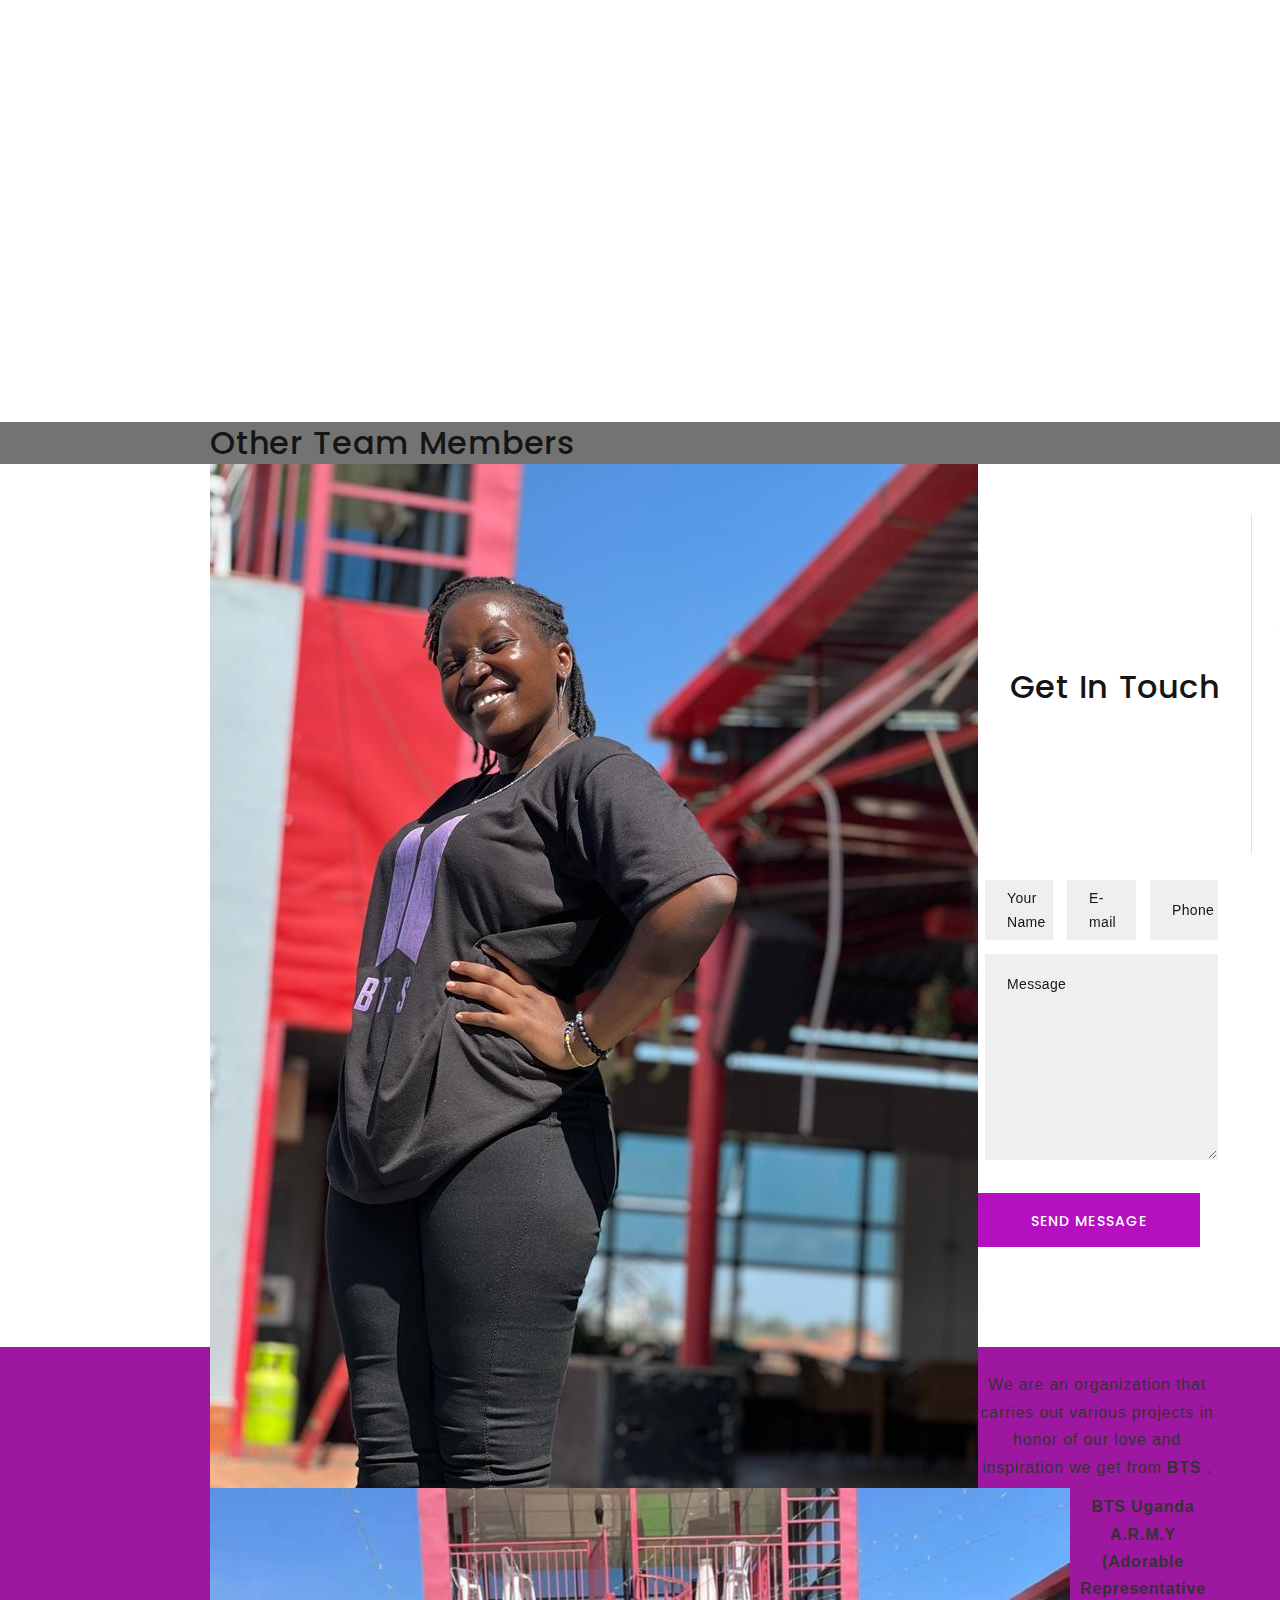
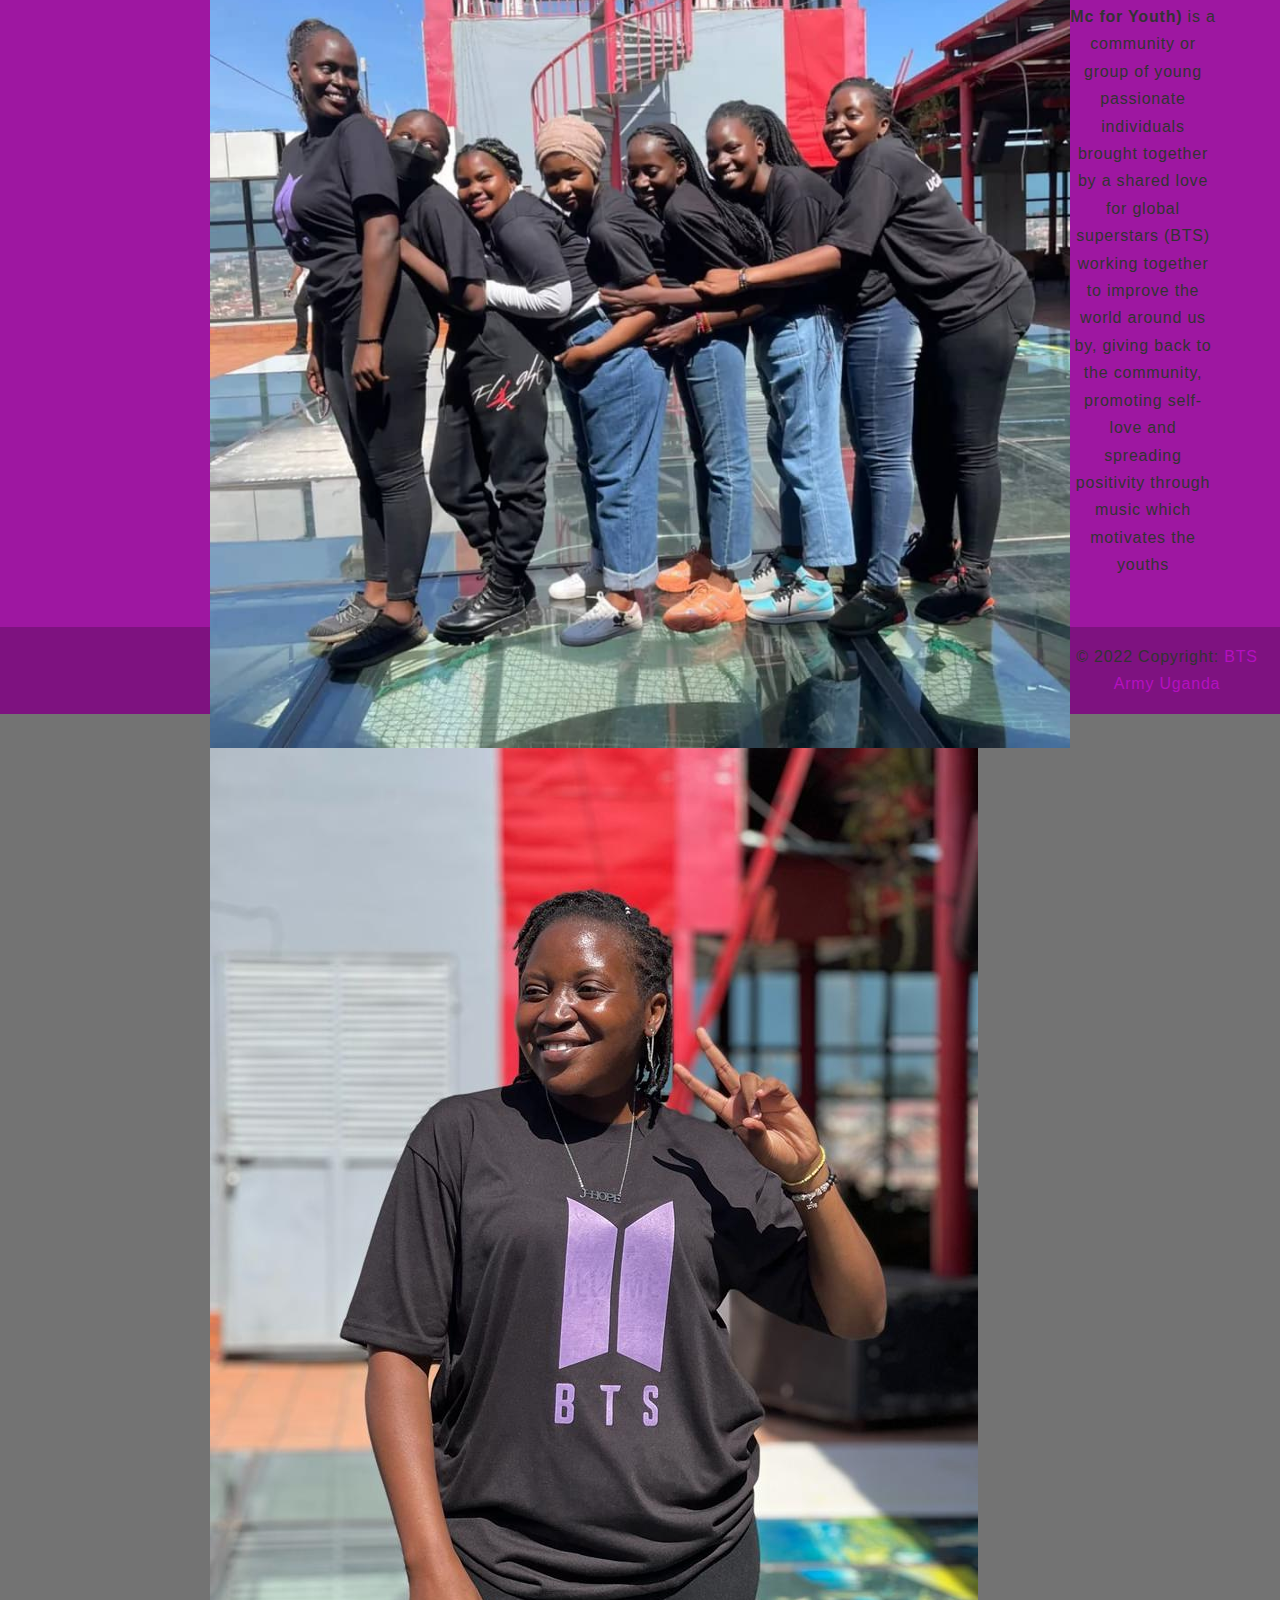
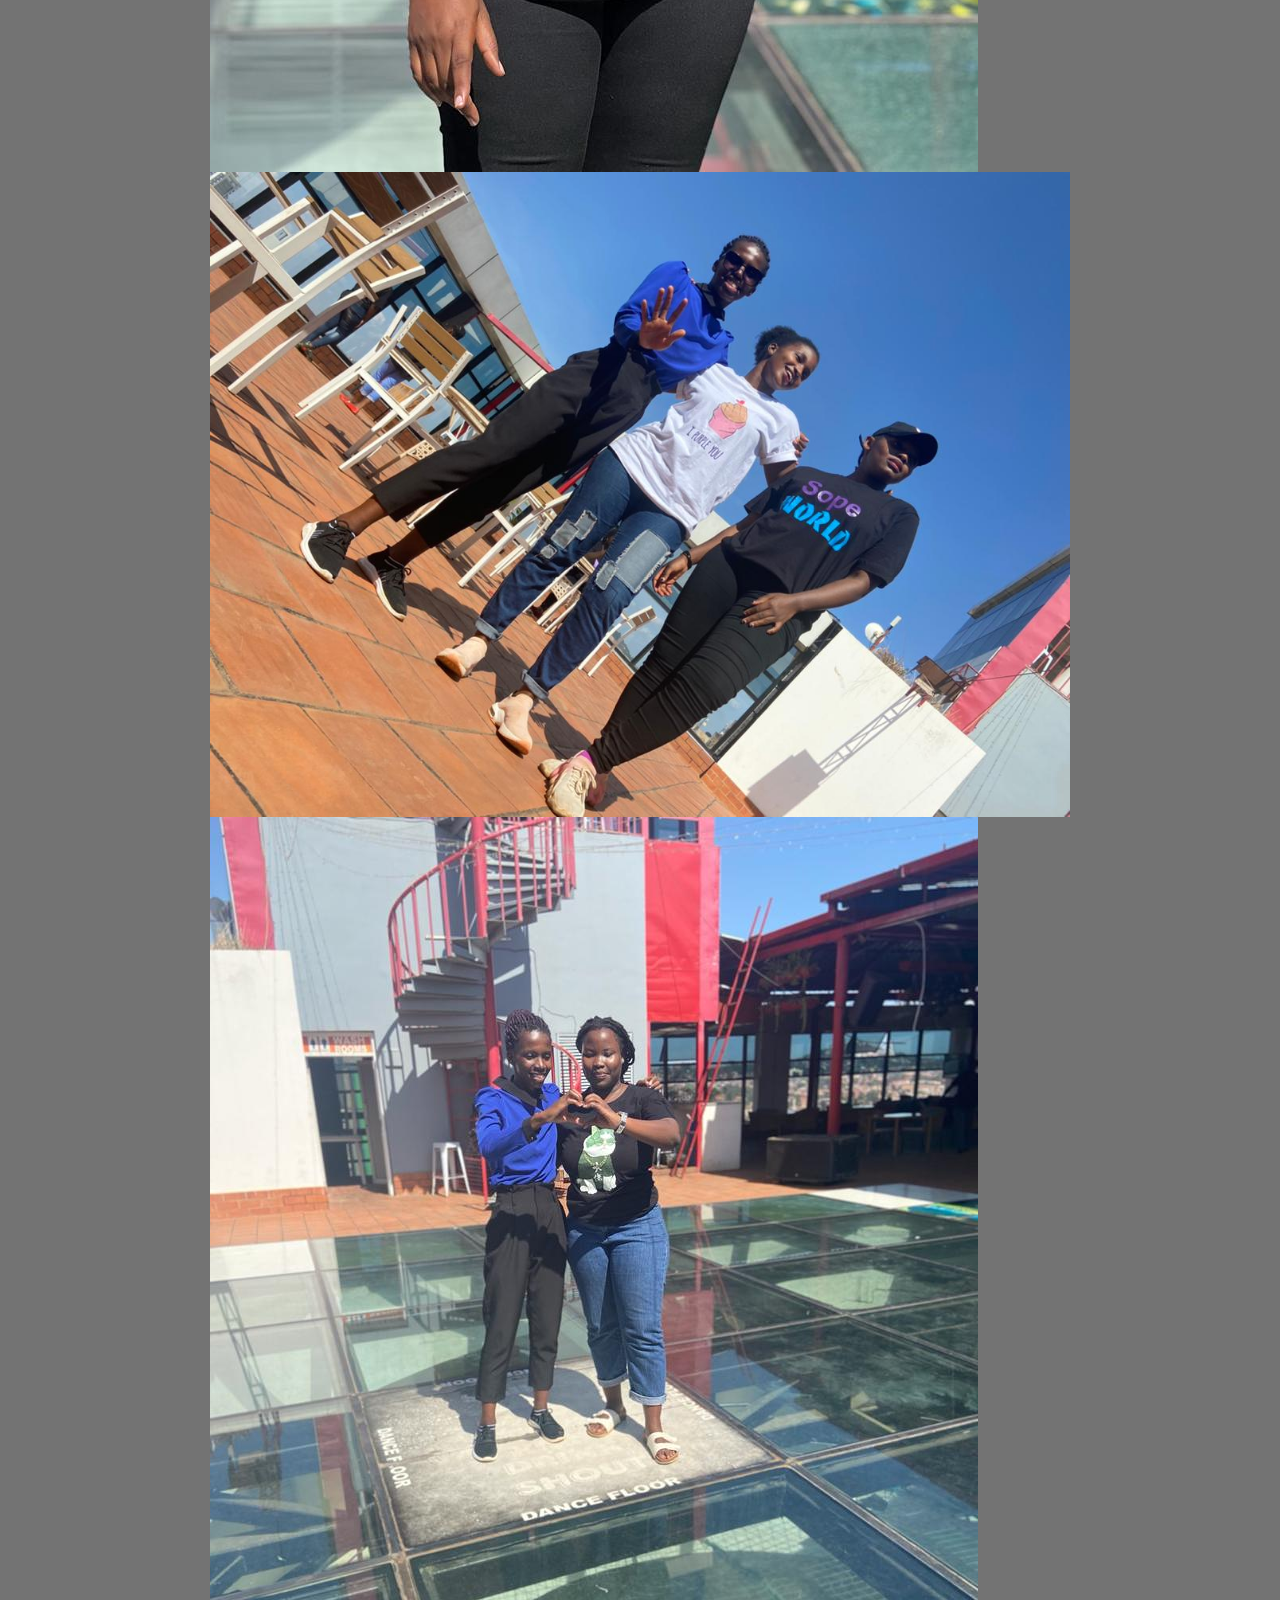
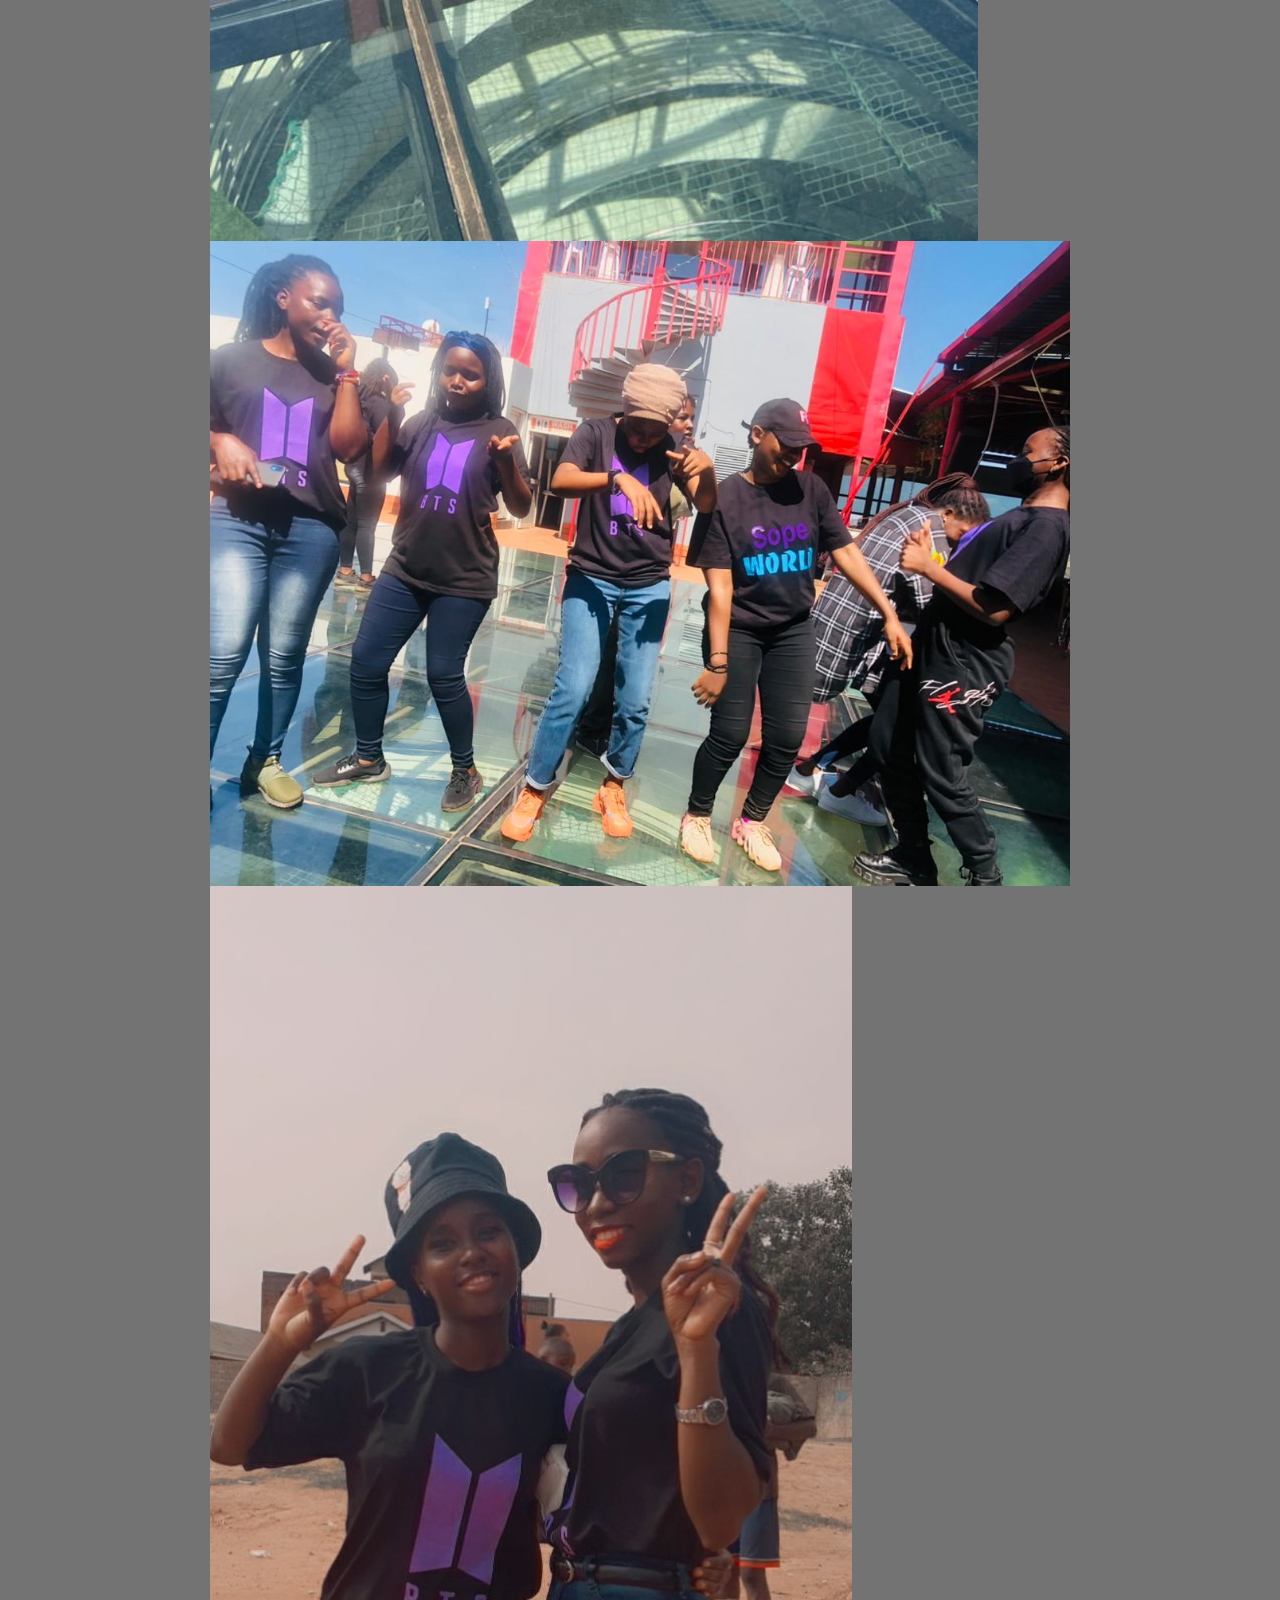
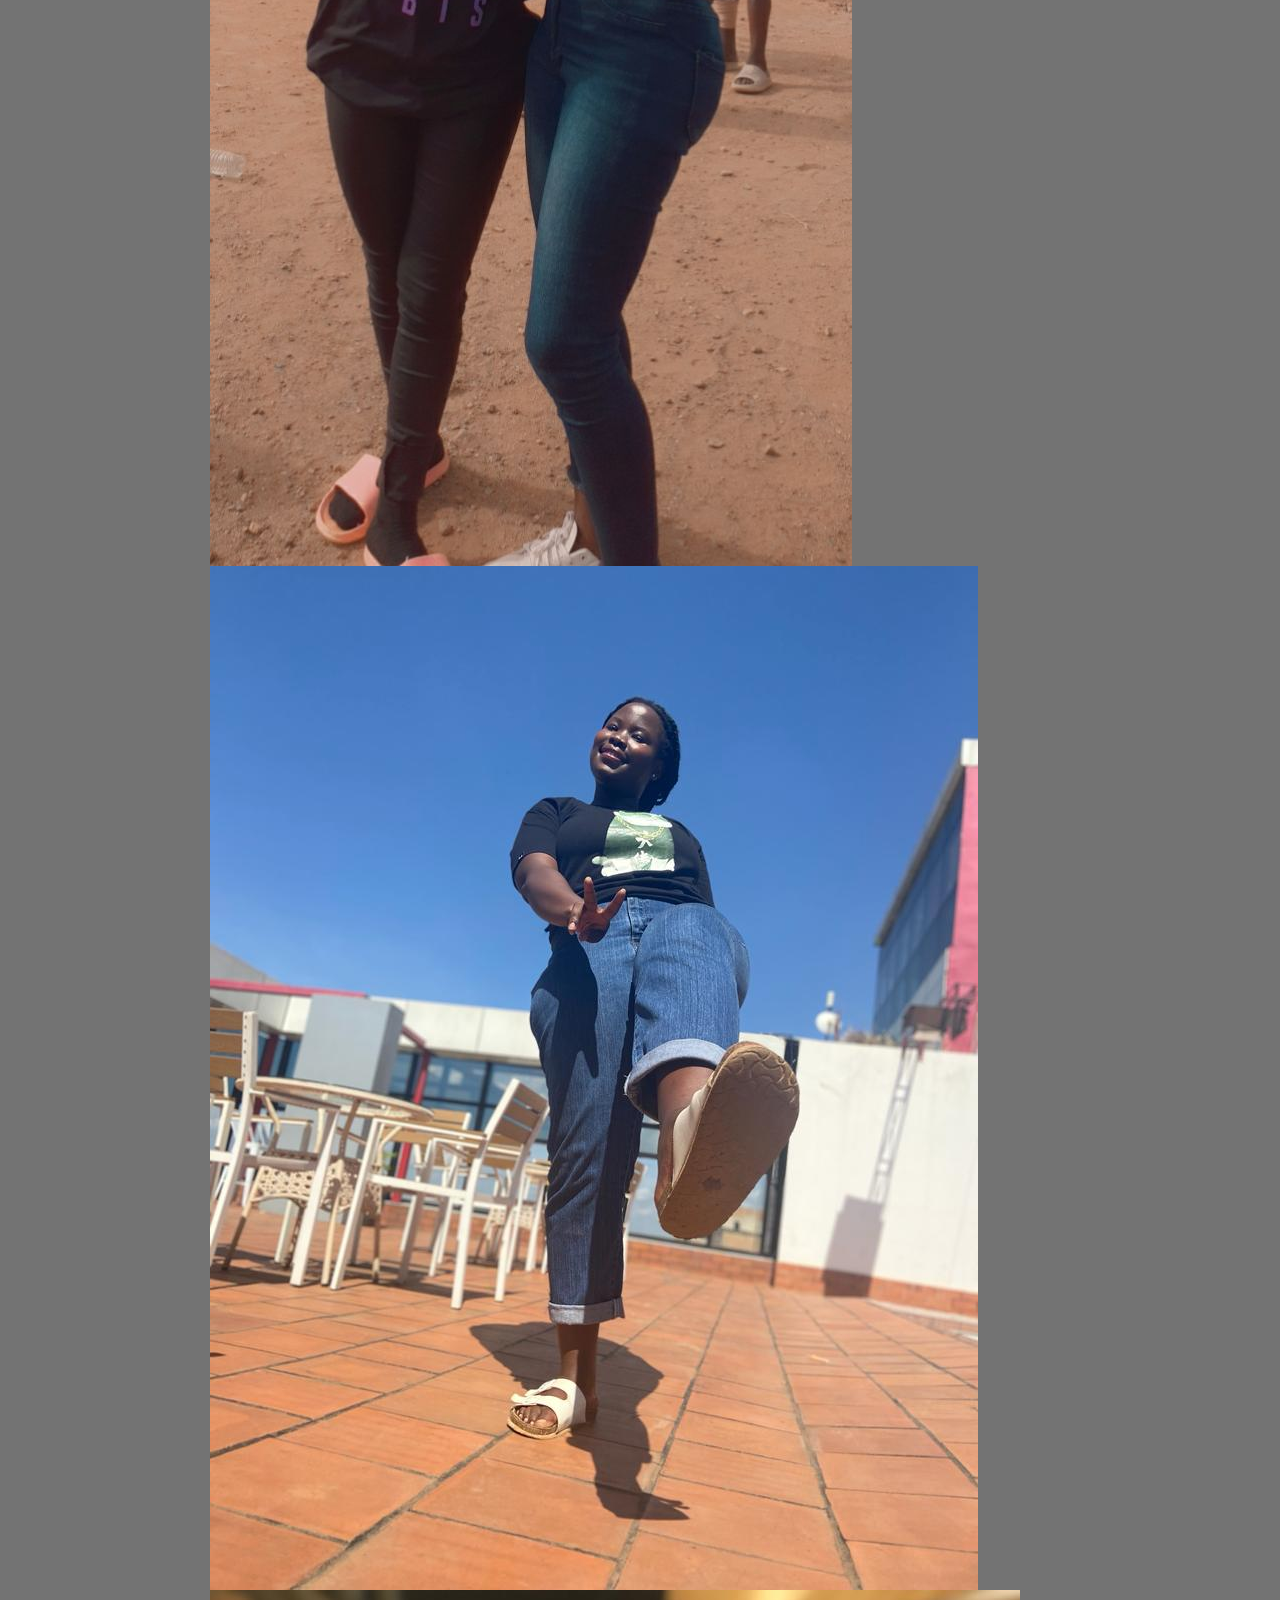
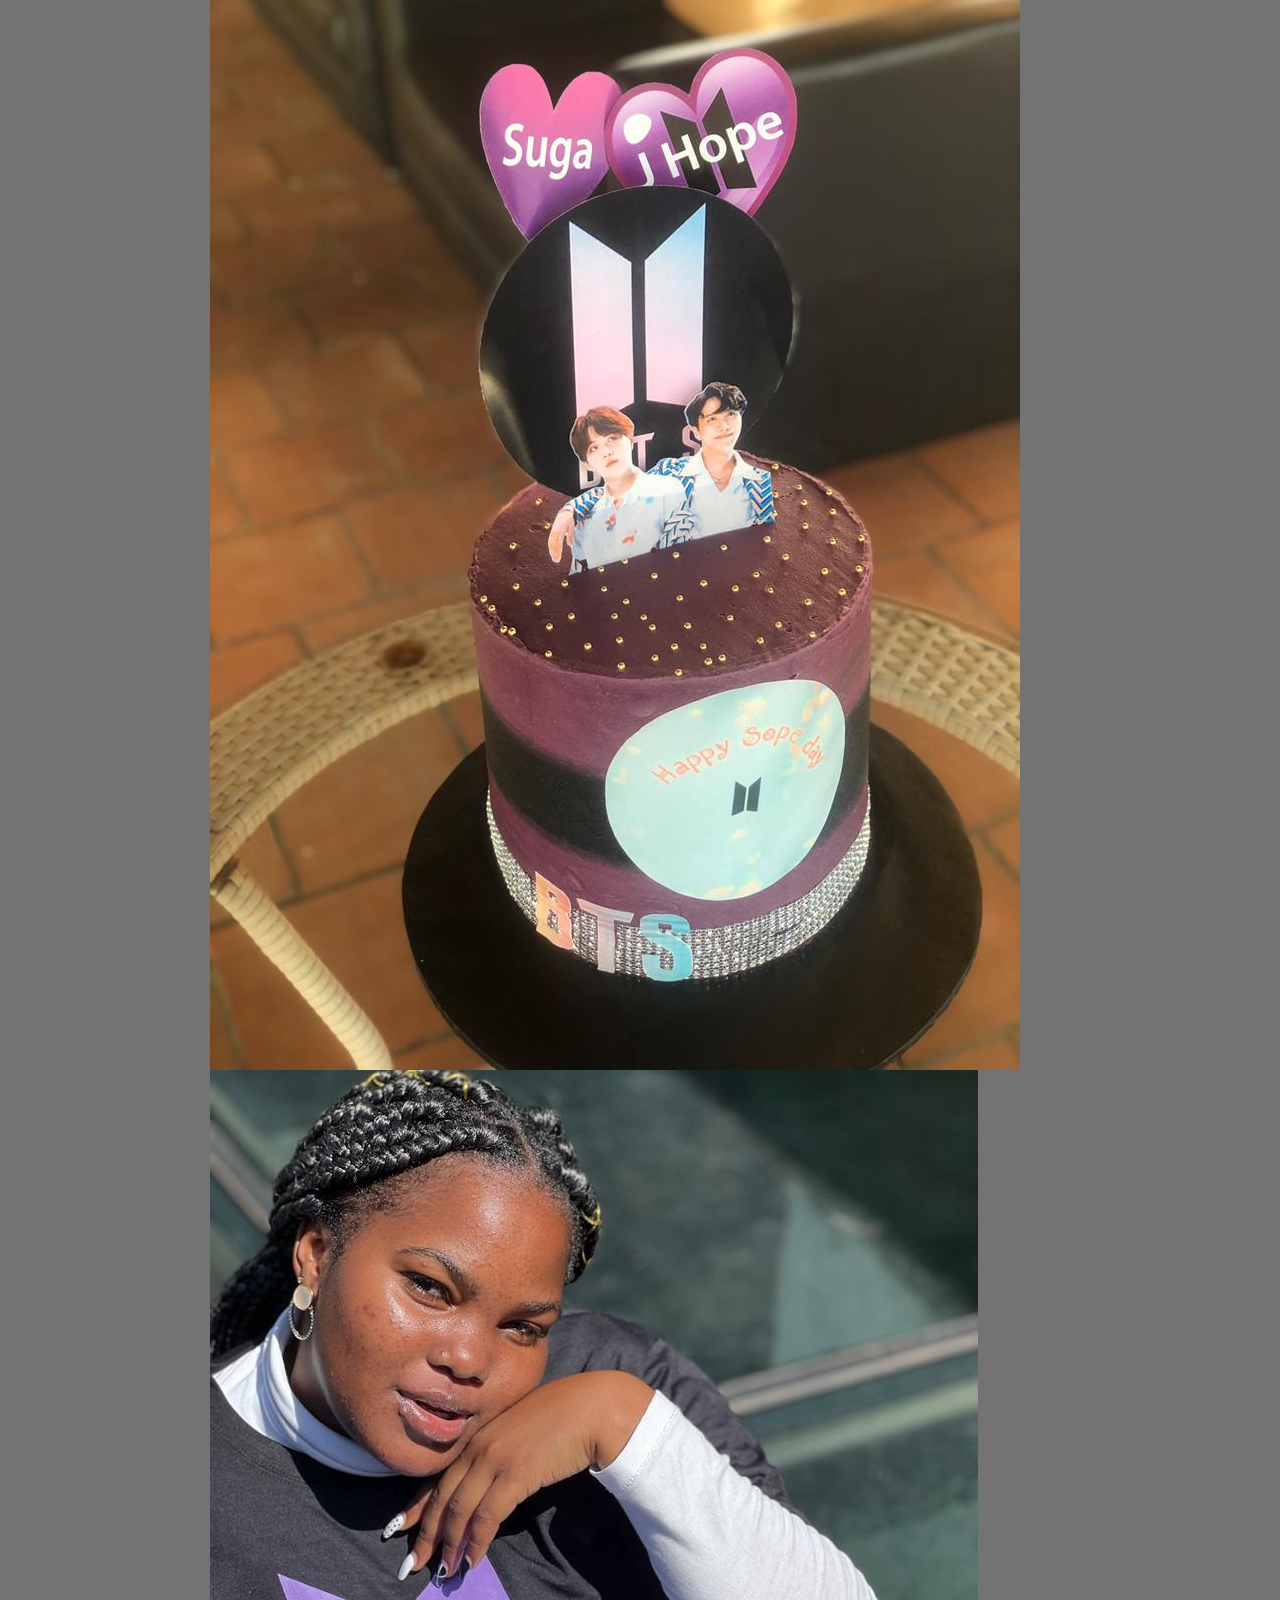
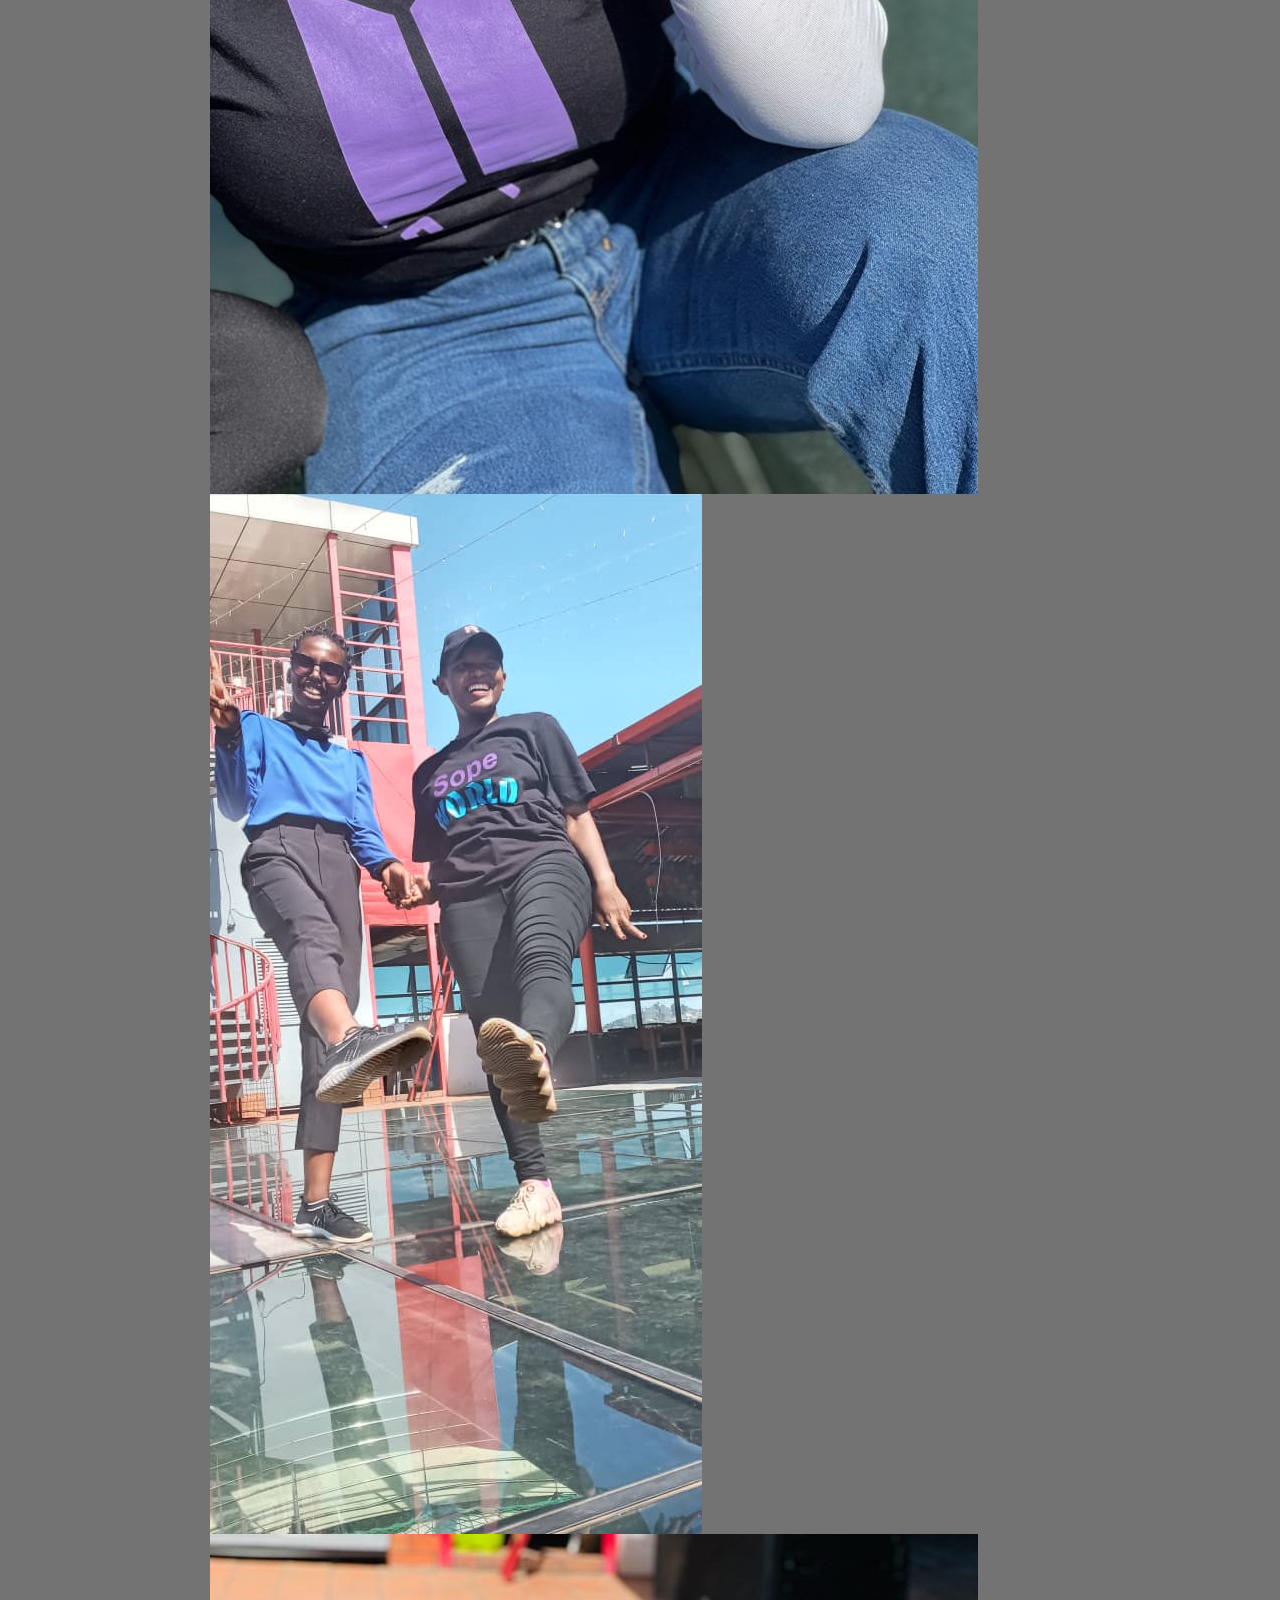
==== commit a244ff89: "Update executives" ====
--- a/projects.html
+++ b/projects.html
@@ -286,7 +286,7 @@
 
         </section>
 
-        <!-- Meet The Team-->
+        <!-- Meet The Executives of BTS Army Uganda-->
         <section class="section section-sm section-fluid bg-default" id="team">
             <div class="container-fluid">
                 <h2>Meet The Executives</h2>
